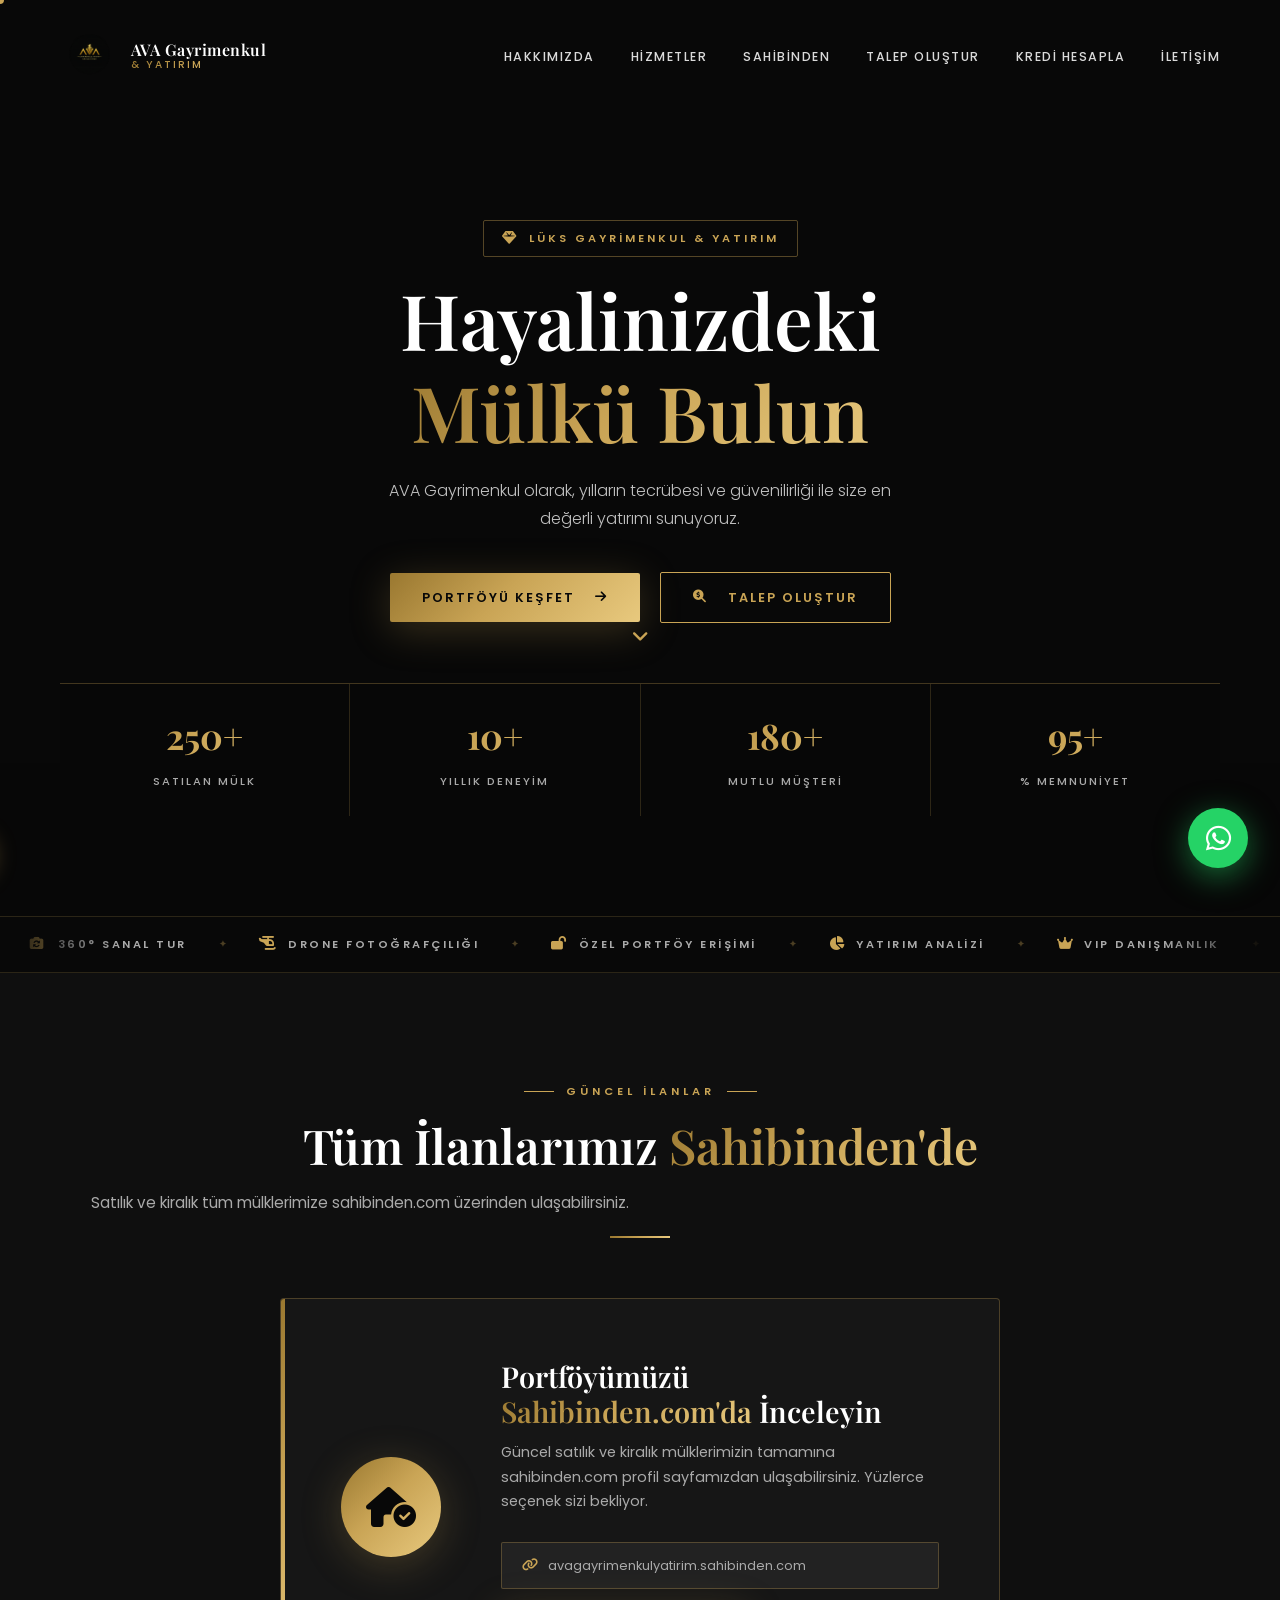
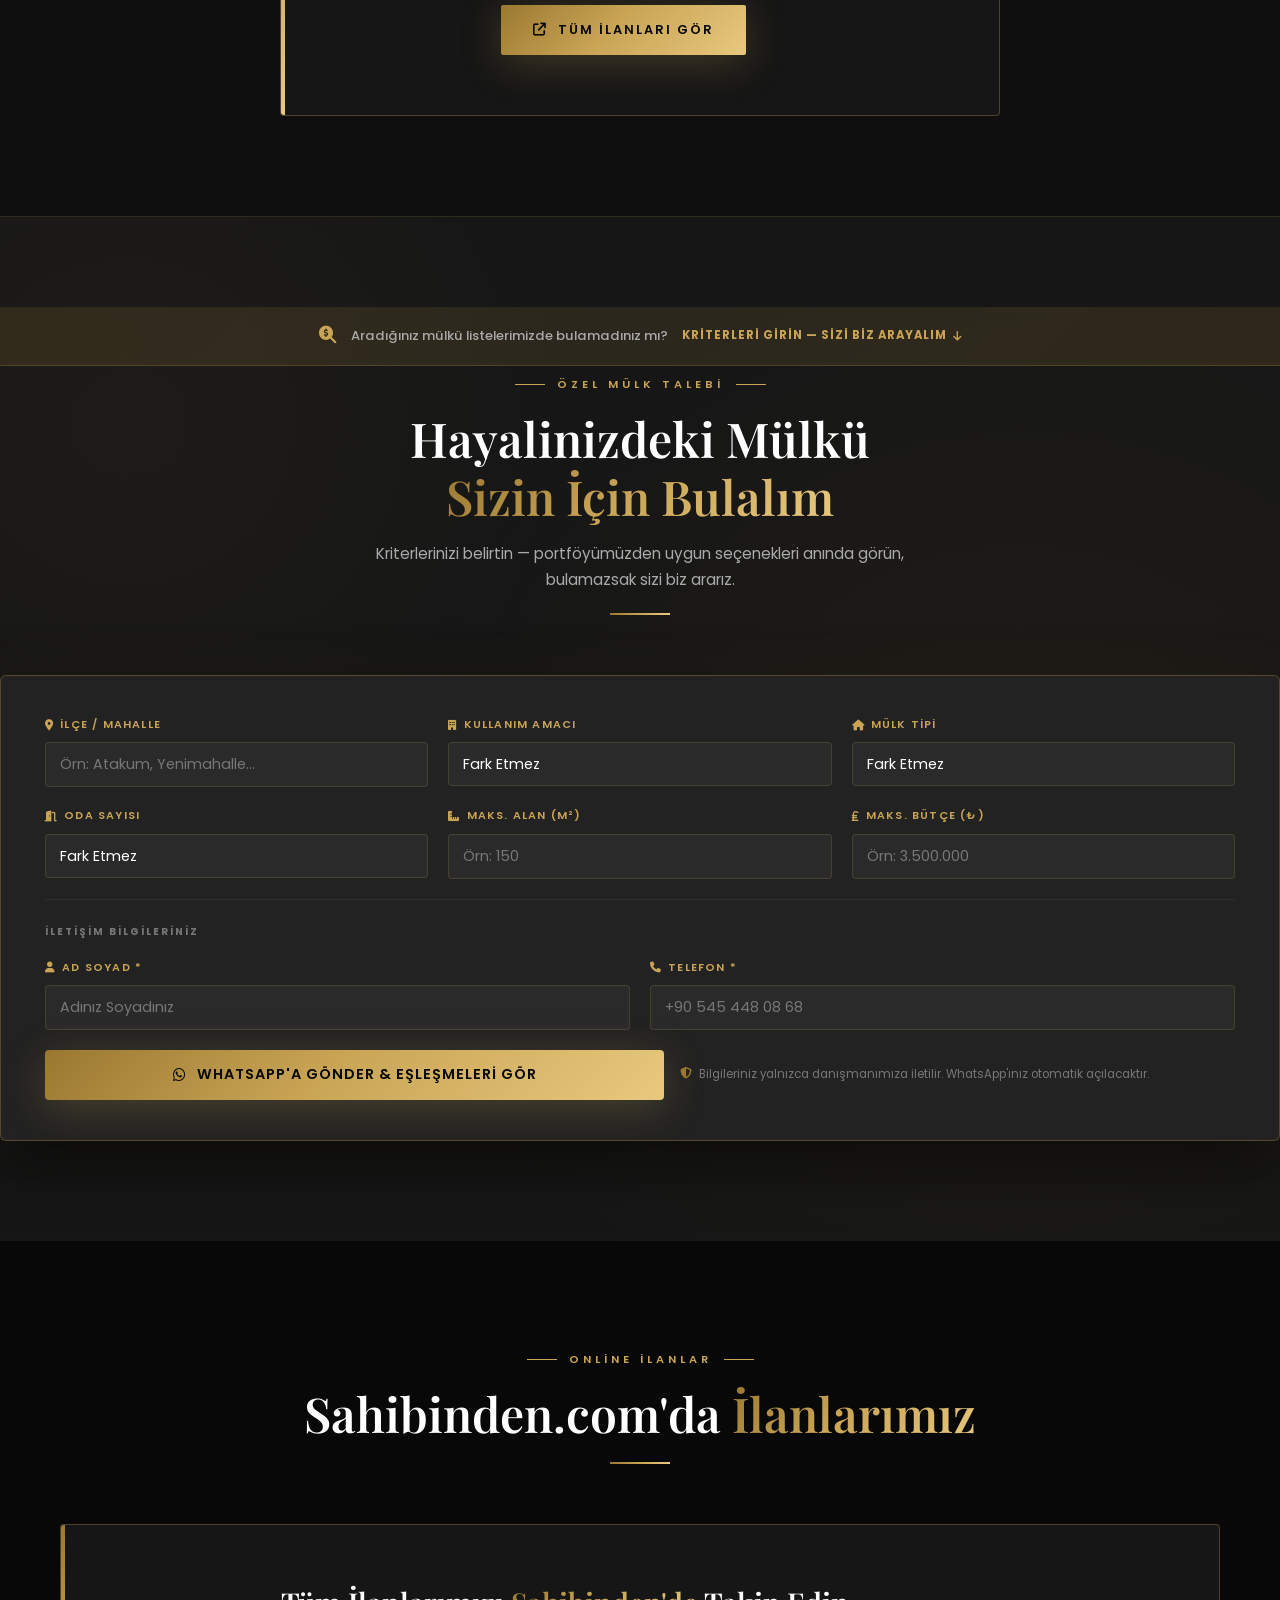
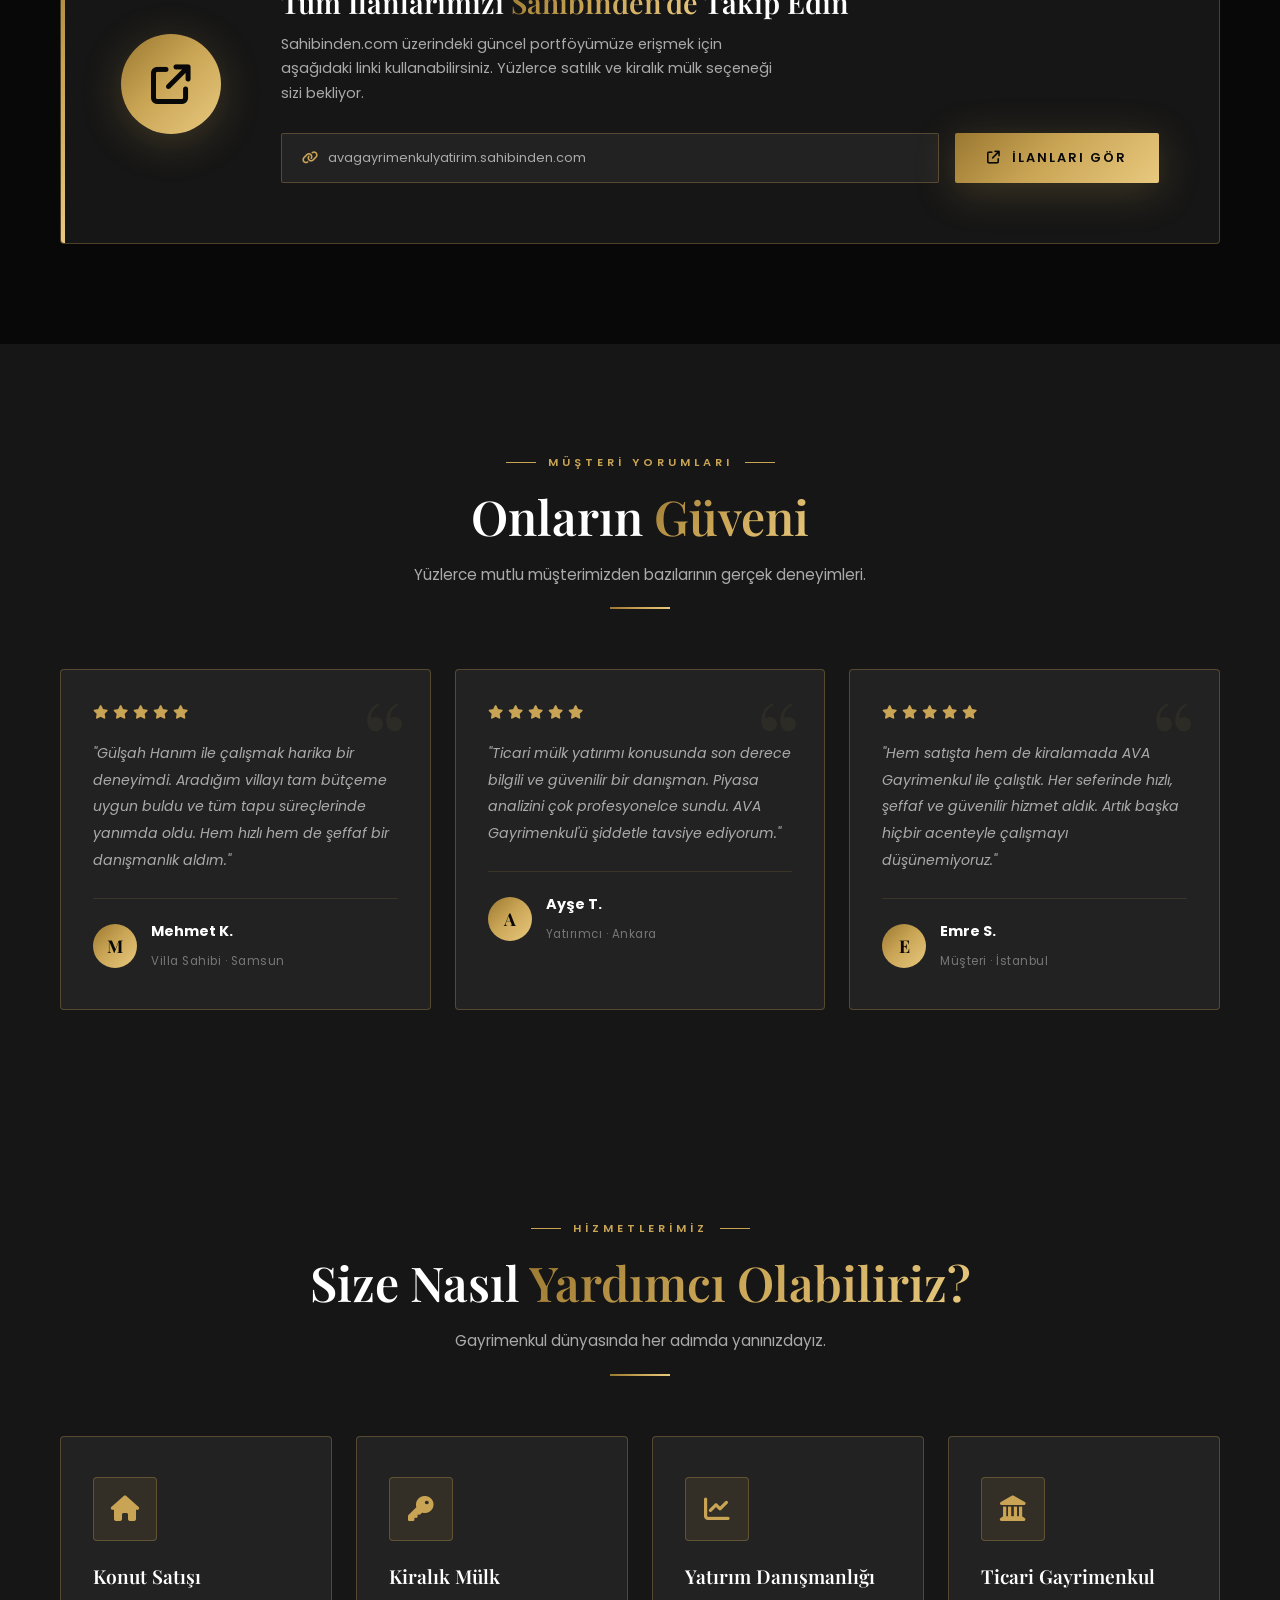
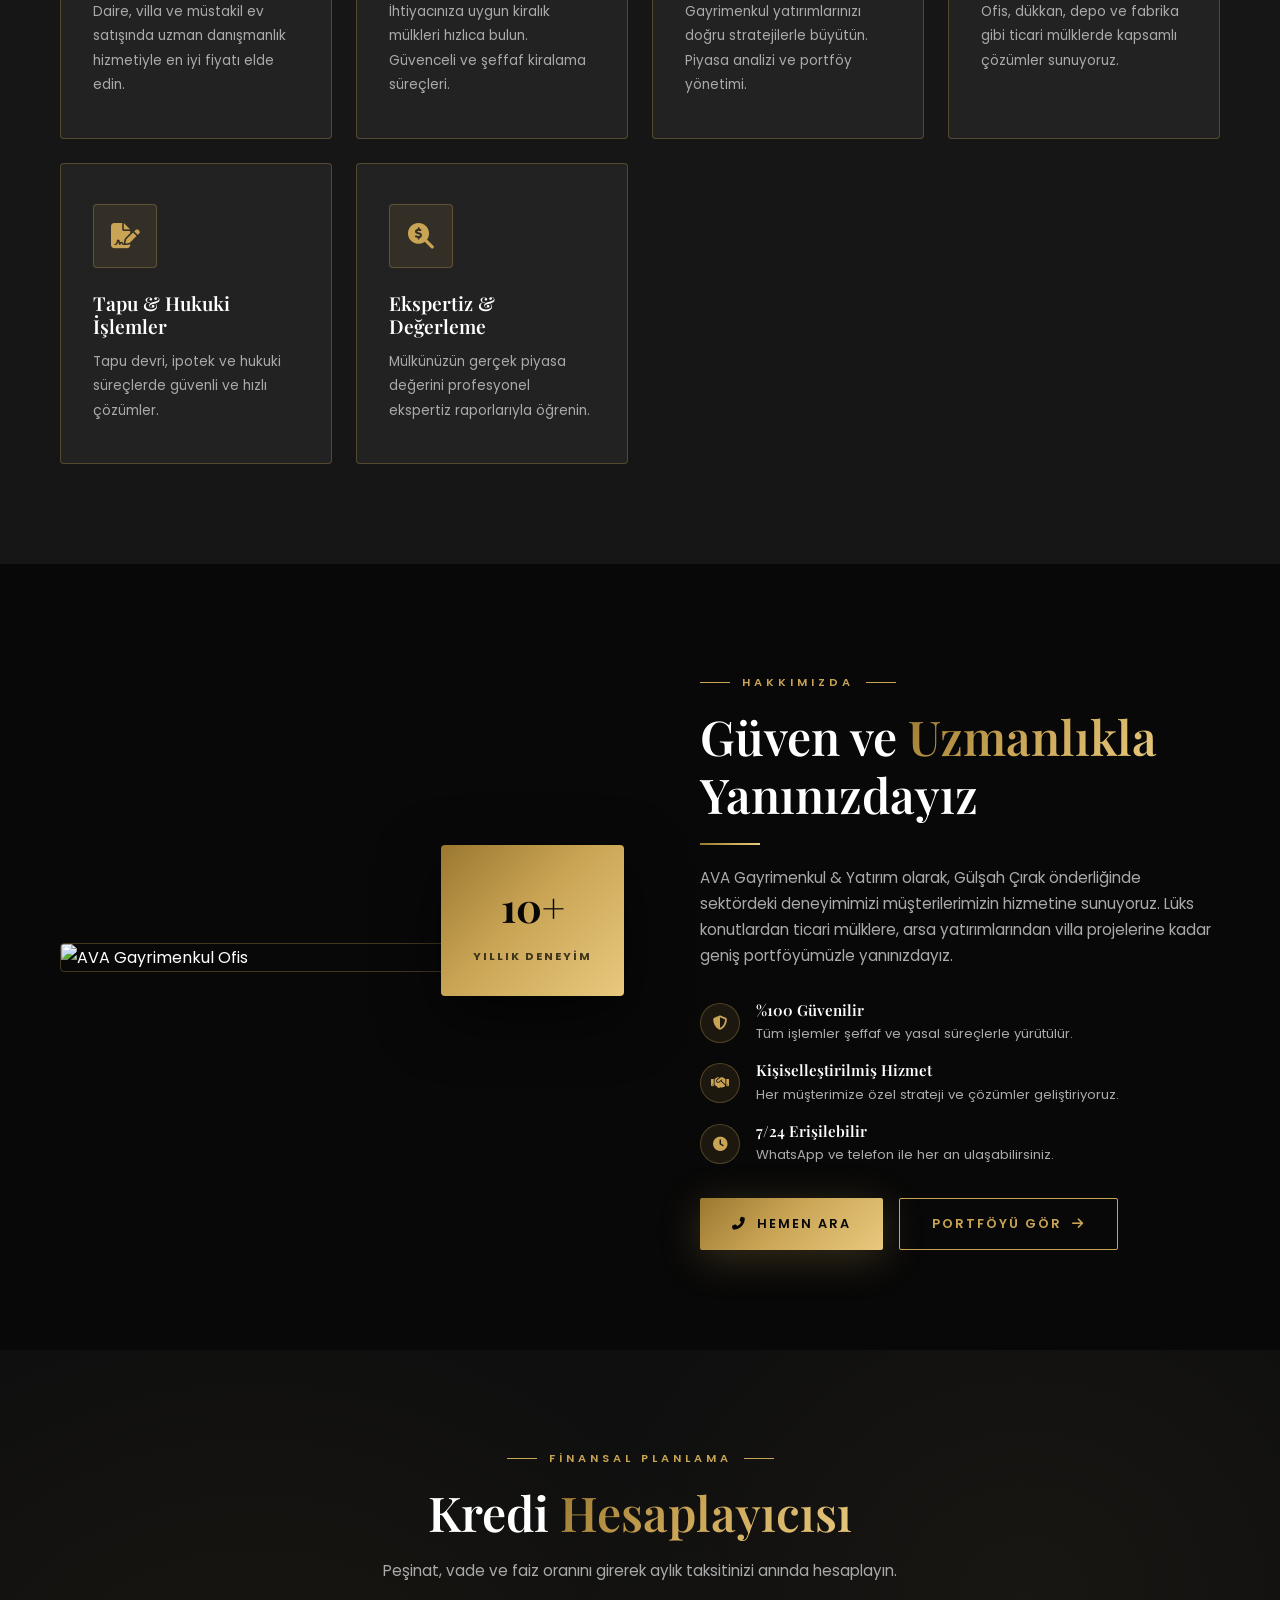
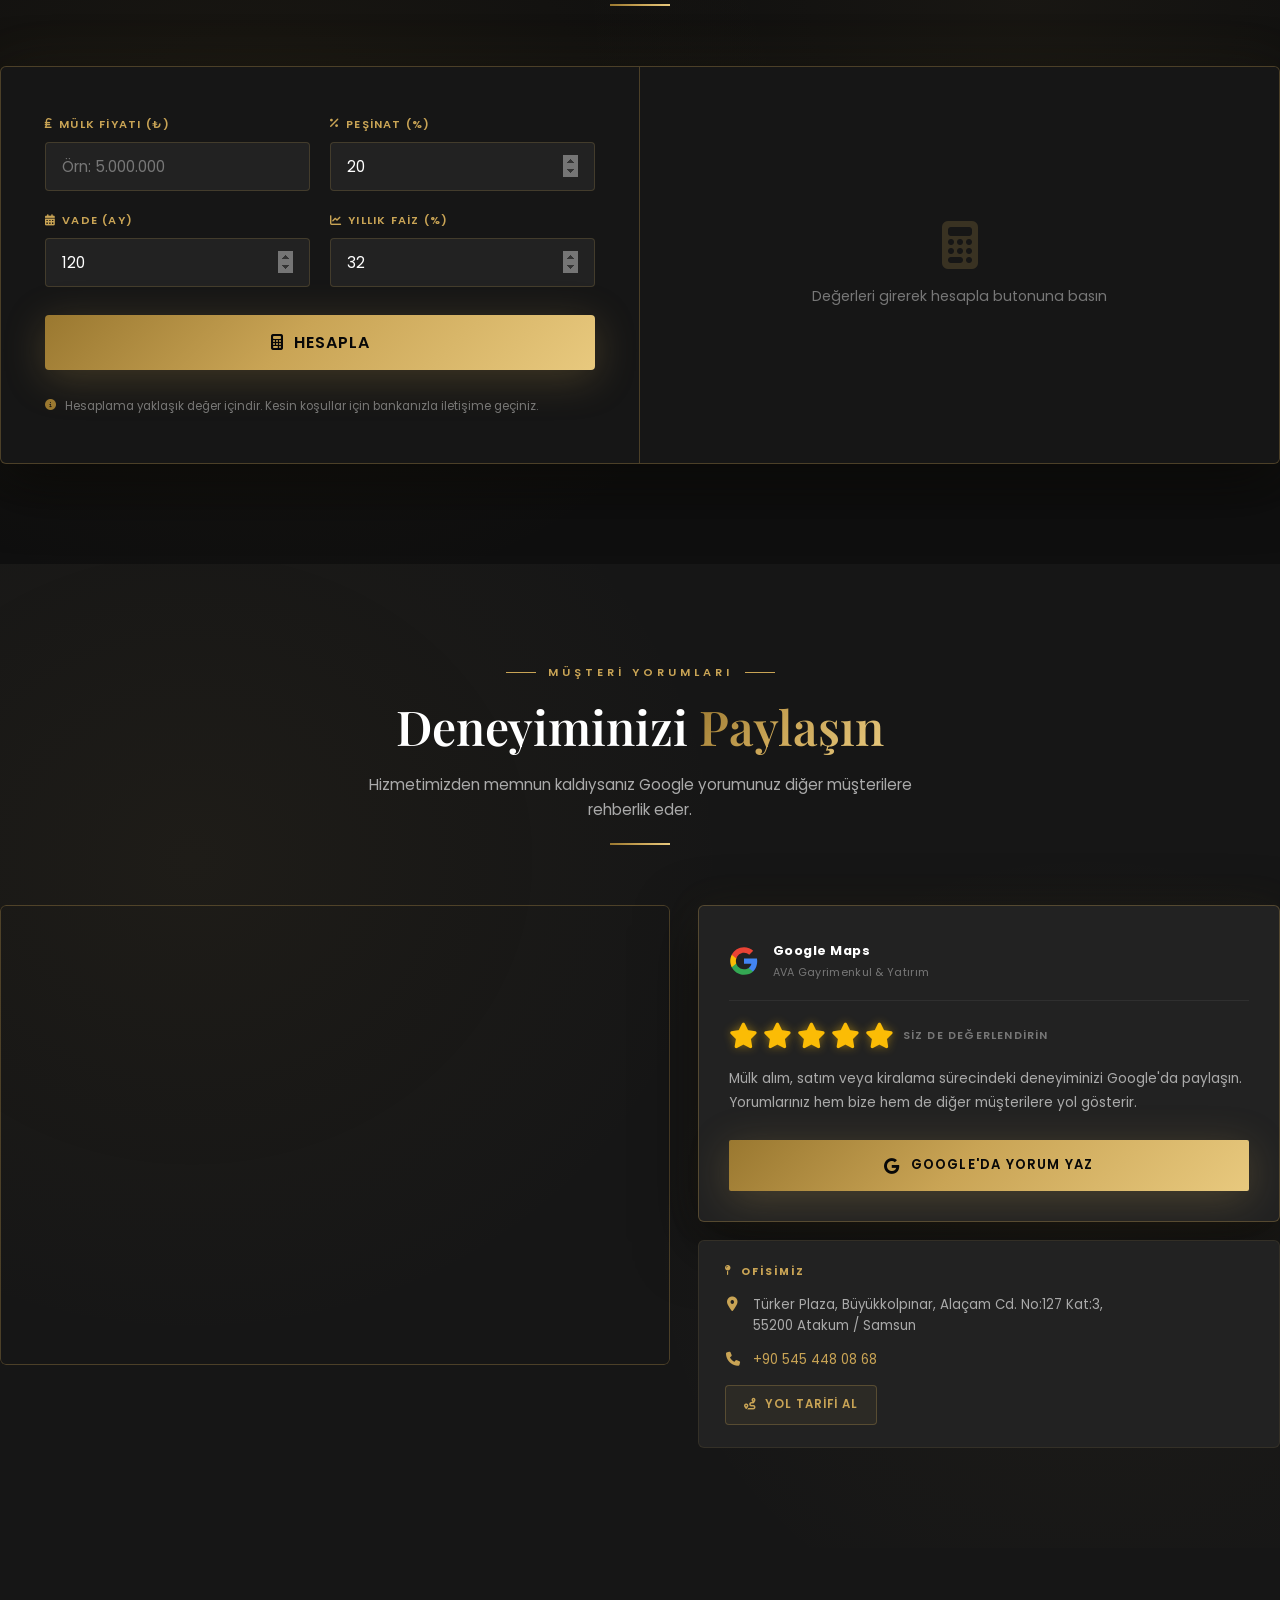
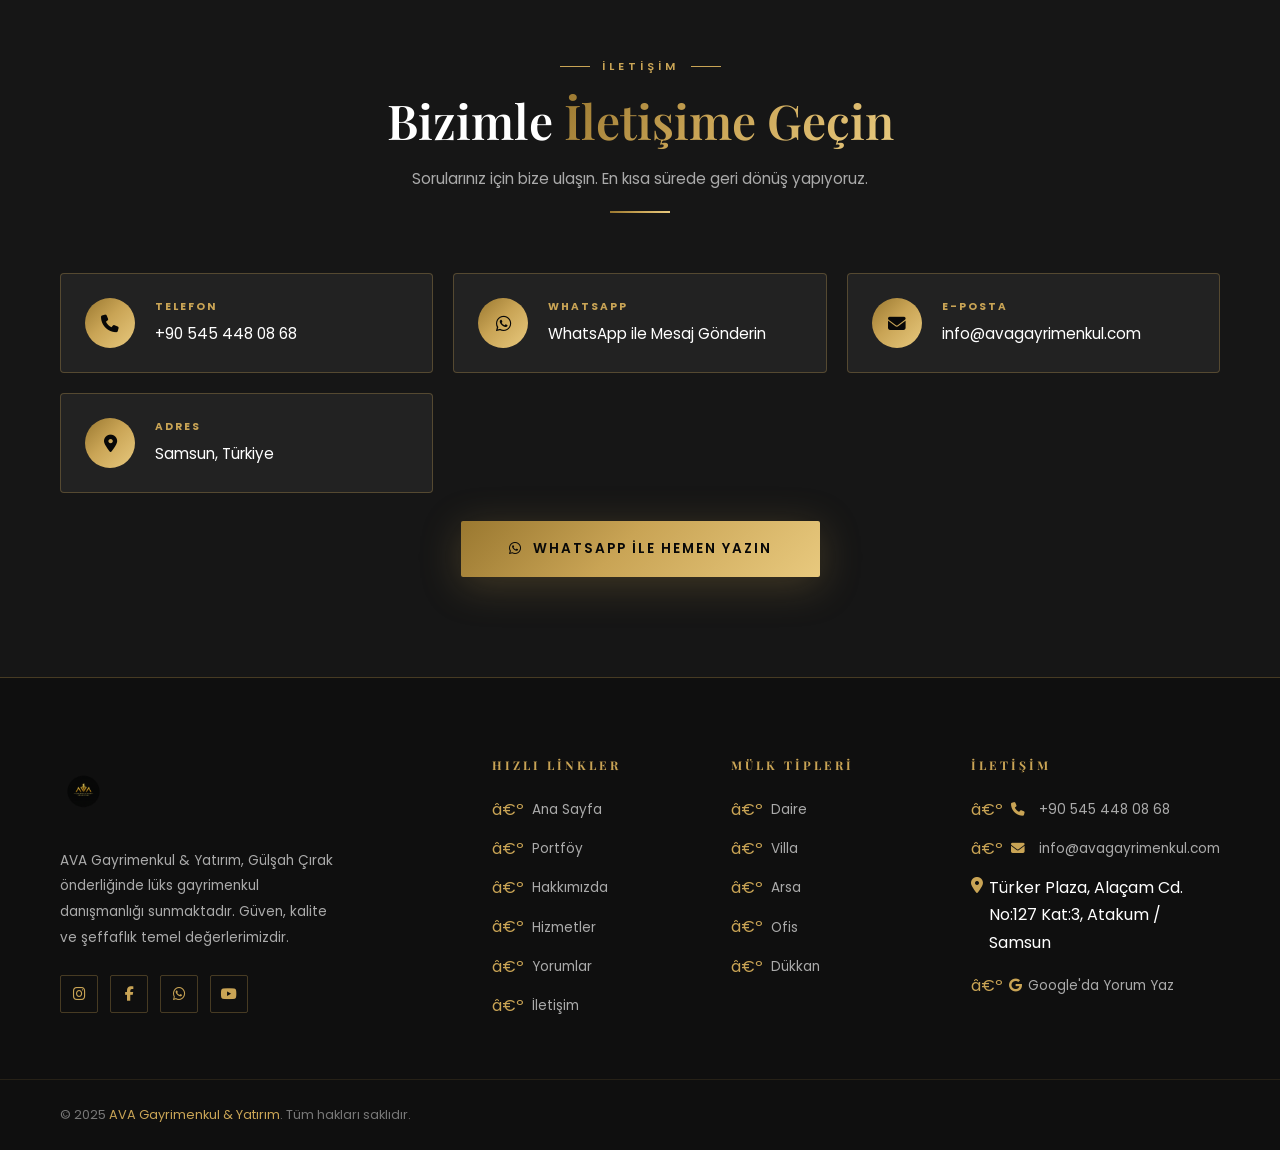
==== index.html @ feace3fb "telefon ve sahibinden linkini guncelle Co-Authored-By: Claude Sonnet 4.6 <noreply@anthropic.com>" ====
﻿<!DOCTYPE html>
<html lang="tr">
<head>
  <meta charset="UTF-8" />
  <meta name="viewport" content="width=device-width, initial-scale=1.0, viewport-fit=cover" />
  <meta name="description" content="AVA Gayrimenkul & Yatırım — Gülşah Çırak ile lüks konut, villa, arsa ve ticari gayrimenkul danışmanlığı." />
  <title>AVA Gayrimenkul & Yatırım | Gülşah Çırak</title>
  <link rel="icon" href="avalogo.png" type="image/png" />
  <link rel="stylesheet" href="css/style.css" />
  <link rel="stylesheet" href="https://cdnjs.cloudflare.com/ajax/libs/font-awesome/6.5.0/css/all.min.css" />
</head>
<body>

<!-- ░░ CUSTOM CURSOR ░░ -->
<div class="cursor-dot"  id="cursorDot"></div>
<div class="cursor-ring" id="cursorRing"></div>

<!-- ░░ TOAST ░░ -->
<div class="toast-container" id="toastContainer"></div>

<!-- ░░ PRELOADER ░░ -->
<div id="preloader">
  <img src="avalogo.png" alt="AVA Logo" />
  <div class="preloader-bar"><div class="preloader-fill"></div></div>
</div>

<!-- ░░ TALEP FAB ░░ -->
<a class="talep-fab" id="talepFab" href="#talep" title="Mülk Talebi Oluştur">
  <i class="fa-solid fa-magnifying-glass-dollar"></i>
  <span class="talep-fab-text">Talep Oluştur</span>
</a>

<!-- ░░ WHATSAPP FAB ░░ -->
<a class="whatsapp-fab" href="https://wa.me/905454480868?text=Merhaba%2C%20gayrimenkul%20hakkında%20bilgi%20almak%20istiyorum." target="_blank" title="WhatsApp">
  <i class="fa-brands fa-whatsapp"></i>
  <span class="wa-tooltip">WhatsApp ile Ulaşın</span>
</a>

<!-- ░░ NAVBAR ░░ -->
<nav id="navbar">
  <a href="index.html" class="nav-logo">
    <img src="avalogo.png" alt="AVA Gayrimenkul" />
    <span class="nav-brand-text">
      <span class="nbt-main">AVA Gayrimenkul</span>
      <span class="nbt-sub">& Yatırım</span>
    </span>
  </a>

  <!-- Desktop menü -->
  <ul class="nav-menu" id="navMenu">
    <li><a href="#hakkimizda" class="nav-link">Hakkımızda</a></li>
    <li><a href="#hizmetler" class="nav-link">Hizmetler</a></li>
    <li><a href="#sahibinden" class="nav-link">Sahibinden</a></li>
    <li><a href="#talep" class="nav-link">Talep Oluştur</a></li>
    <li><a href="#hesaplayici" class="nav-link">Kredi Hesapla</a></li>
    <li><a href="#iletisim" class="nav-link">İletişim</a></li>
  </ul>

  <!-- Lüks hamburger butonu -->
  <button class="nav-toggle" id="navToggle" aria-label="Menü aç/kapat">
    <div class="hamburger-box">
      <span class="hb-line hb-top"></span>
      <span class="hb-line hb-mid"></span>
      <span class="hb-line hb-bot"></span>
    </div>
  </button>
</nav>

<!-- Mobil tam ekran menü (hamburgerdan bağımsız) -->
<div class="mobile-menu" id="mobileMenu">
  <div class="mobile-menu-inner">
    <!-- Logo -->
    <div class="mm-logo">
      <img src="avalogo.png" alt="AVA Gayrimenkul" />
    </div>

    <!-- Linkler -->
    <nav class="mm-nav">
      <a href="#hakkimizda" class="mm-link" data-idx="0">
        <span class="mm-num">01</span>
        <span class="mm-text">Hakkımızda</span>
        <i class="fa-solid fa-arrow-right mm-arrow"></i>
      </a>
      <a href="#hizmetler" class="mm-link" data-idx="1">
        <span class="mm-num">02</span>
        <span class="mm-text">Hizmetler</span>
        <i class="fa-solid fa-arrow-right mm-arrow"></i>
      </a>
      <a href="#sahibinden" class="mm-link" data-idx="2">
        <span class="mm-num">03</span>
        <span class="mm-text">Sahibinden</span>
        <i class="fa-solid fa-arrow-right mm-arrow"></i>
      </a>
      <a href="#talep" class="mm-link" data-idx="3">
        <span class="mm-num">04</span>
        <span class="mm-text">Talep Oluştur</span>
        <i class="fa-solid fa-arrow-right mm-arrow"></i>
      </a>
      <a href="#iletisim" class="mm-link" data-idx="4">
        <span class="mm-num">05</span>
        <span class="mm-text">İletişim</span>
        <i class="fa-solid fa-arrow-right mm-arrow"></i>
      </a>
      <a href="#hesaplayici" class="mm-link" data-idx="6">
        <span class="mm-num">07</span>
        <span class="mm-text">Kredi Hesapla</span>
        <i class="fa-solid fa-arrow-right mm-arrow"></i>
      </a>
    </nav>

    <!-- Alt bilgi -->
    <div class="mm-footer">
      <div class="mm-contact-row">
        <a href="tel:+905454480868" class="mm-contact-item">
          <i class="fa-solid fa-phone"></i>
          <span>+90 545 448 08 68</span>
        </a>
        <a href="https://wa.me/905454480868" class="mm-contact-item" target="_blank">
          <i class="fa-brands fa-whatsapp"></i>
          <span>WhatsApp</span>
        </a>
      </div>
      <div class="mm-socials">
        <a href="#" class="mm-social"><i class="fa-brands fa-instagram"></i></a>
      </div>
      <p class="mm-copy">© 2025 AVA Gayrimenkul & Yatırım</p>
    </div>
  </div>
</div>

<!-- ░░ HERO ░░ -->
<section class="hero" id="anasayfa">
  <div class="hero-bg"></div>
  <div class="hero-overlay"></div>
  <div class="hero-content">

    <!-- Rozet -->
    <div class="hero-badge">
      <i class="fa-solid fa-gem"></i>
      Lüks Gayrimenkul & Yatırım
    </div>

    <!-- Başlık -->
    <h1 class="hero-title">
      <span>Hayalinizdeki</span>
      <span class="gold-text">Mülkü Bulun</span>
    </h1>

    <!-- Alt yazı -->
    <p class="hero-subtitle">
      AVA Gayrimenkul olarak, yılların tecrübesi ve güvenilirliği ile size en değerli yatırımı sunuyoruz.
    </p>

    <!-- Eylem Butonları -->
    <div class="hero-actions">
      <a href="portfoy.html" class="btn btn-gold">
        Portföyü Keşfet &nbsp;<i class="fa-solid fa-arrow-right"></i>
      </a>
      <a href="#talep" class="btn btn-outline hero-talep-btn">
        <i class="fa-solid fa-magnifying-glass-dollar"></i>&nbsp; Talep Oluştur
      </a>
    </div>

    <!-- Aşağı kaydır göstergesi -->
    <div class="hero-scroll">
      <i class="fa-solid fa-angle-down"></i>
    </div>

  </div>

  <div class="hero-stats">
    <div class="hero-stats-inner">
      <div class="hero-stat">
        <span class="hero-stat-num" data-count="250">0</span>
        <span class="hero-stat-label">Satılan Mülk</span>
      </div>
      <div class="hero-stat">
        <span class="hero-stat-num" data-count="10">0</span>
        <span class="hero-stat-label">Yıllık Deneyim</span>
      </div>
      <div class="hero-stat">
        <span class="hero-stat-num" data-count="180">0</span>
        <span class="hero-stat-label">Mutlu Müşteri</span>
      </div>
      <div class="hero-stat">
        <span class="hero-stat-num" data-count="95">0</span>
        <span class="hero-stat-label">% Memnuniyet</span>
      </div>
    </div>
  </div>


</section>

<!-- ░░ İLAN ARAMA — DEVRE DIŞI (sahibinden yönlendirmesine geçildi) ░░
<div class="search-section" id="arama">
  <div class="search-inner">
    <div class="search-group search-sm">
      <label>İşlem Türü</label>
      <select id="srIslem">
        <option value="">Tümü</option>
        <option value="satilik">Satılık</option>
        <option value="kiralik">Kiralık</option>
      </select>
    </div>
    <div class="search-group search-sm">
      <label>Mülk Tipi</label>
      <select id="srTip">
        <option value="">Tümü</option>
        <option value="daire">Daire</option>
        <option value="villa">Villa</option>
        <option value="arsa">Arsa</option>
        <option value="dukkan">Dükkan</option>
        <option value="ofis">Ofis</option>
        <option value="bina">Bina</option>
      </select>
    </div>
    <div class="search-group" style="flex: 0 0 190px; min-width:0;">
      <label>Konum</label>
      <input type="text" id="srKonum" placeholder="Şehir veya ilçe..." />
    </div>
    <div class="search-group" style="flex: 0 0 190px; min-width:0;">
      <label>Maks. Fiyat (₺)</label>
      <input type="number" id="srFiyat" placeholder="Max. fiyat..." min="0" />
    </div>
    <button class="btn btn-gold search-btn" onclick="runSearch()">
      <i class="fa-solid fa-magnifying-glass"></i> Ara
    </button>
  </div>
</div>
░░ İLAN ARAMA SONU ░░ -->

<!-- ░░ LÜKS HİZMET ŞERİDİ ░░ -->
<div class="luxury-ribbon">
  <div class="luxury-ribbon-track">
    <span><i class="fa-solid fa-camera-rotate"></i> 360° Sanal Tur</span>
    <span class="lrb-sep">✦</span>
    <span><i class="fa-solid fa-helicopter"></i> Drone Fotoğrafçılığı</span>
    <span class="lrb-sep">✦</span>
    <span><i class="fa-solid fa-lock-open"></i> Özel Portföy Erişimi</span>
    <span class="lrb-sep">✦</span>
    <span><i class="fa-solid fa-chart-pie"></i> Yatırım Analizi</span>
    <span class="lrb-sep">✦</span>
    <span><i class="fa-solid fa-crown"></i> VIP Danışmanlık</span>
    <span class="lrb-sep">✦</span>
    <span><i class="fa-solid fa-shield-halved"></i> Güvenli & Şeffaf İşlem</span>
    <span class="lrb-sep">✦</span>
    <span><i class="fa-solid fa-file-signature"></i> Tapu & Hukuki Destek</span>
    <span class="lrb-sep">✦</span>
    <span><i class="fa-solid fa-magnifying-glass-dollar"></i> Ücretsiz Ekspertiz</span>
    <span class="lrb-sep">✦</span>
    <!-- Seamless döngü için tekrar -->
    <span><i class="fa-solid fa-camera-rotate"></i> 360° Sanal Tur</span>
    <span class="lrb-sep">✦</span>
    <span><i class="fa-solid fa-helicopter"></i> Drone Fotoğrafçılığı</span>
    <span class="lrb-sep">✦</span>
    <span><i class="fa-solid fa-lock-open"></i> Özel Portföy Erişimi</span>
    <span class="lrb-sep">✦</span>
    <span><i class="fa-solid fa-chart-pie"></i> Yatırım Analizi</span>
    <span class="lrb-sep">✦</span>
    <span><i class="fa-solid fa-crown"></i> VIP Danışmanlık</span>
    <span class="lrb-sep">✦</span>
    <span><i class="fa-solid fa-shield-halved"></i> Güvenli & Şeffaf İşlem</span>
    <span class="lrb-sep">✦</span>
    <span><i class="fa-solid fa-file-signature"></i> Tapu & Hukuki Destek</span>
    <span class="lrb-sep">✦</span>
    <span><i class="fa-solid fa-magnifying-glass-dollar"></i> Ücretsiz Ekspertiz</span>
    <span class="lrb-sep">✦</span>
  </div>
</div>

<!-- ░░ FEATURED LISTINGS — DEVRE DIŞI (sahibinden yönlendirmesine geçildi) ░░
<section class="featured-section" id="ilanlar">
  <div class="container">
    <div class="section-header animate">
      <div class="section-label">Öne Çıkan İlanlar</div>
      <h2 class="section-title">Seçkin <span class="gold-text">Portföyümüz</span></h2>
      <p class="section-subtitle">En değerli mülklerimizi keşfedin. Her biri özenle seçilmiş, kalite garantili.</p>
      <div class="gold-divider"></div>
    </div>
    <div class="properties-grid" id="featuredGrid">
    </div>
    <div style="text-align:center;margin-top:48px;" class="animate">
      <a href="portfoy.html" class="btn btn-outline">
        Tüm İlanları Görüntüle <i class="fa-solid fa-arrow-right"></i>
      </a>
    </div>
  </div>
</section>
░░ FEATURED LISTINGS SONU ░░ -->

<!-- ░░ SAHIBINDEN İLANLAR YÖNLENDIRME ░░ -->
<section class="featured-section" id="ilanlar">
  <div class="container">
    <div class="section-header animate" style="text-align:center;">
      <div class="section-label">Güncel İlanlar</div>
      <h2 class="section-title">Tüm İlanlarımız <span class="gold-text">Sahibinden'de</span></h2>
      <p class="section-subtitle">Satılık ve kiralık tüm mülklerimize sahibinden.com üzerinden ulaşabilirsiniz.</p>
      <div class="gold-divider center"></div>
    </div>
    <div class="sahibinden-card animate" style="max-width:720px;margin:0 auto;">
      <div class="sahibinden-icon">
        <i class="fa-solid fa-house-circle-check"></i>
      </div>
      <div class="sahibinden-content">
        <h3>Portföyümüzü <span class="gold-text">Sahibinden.com'da</span> İnceleyin</h3>
        <p>
          Güncel satılık ve kiralık mülklerimizin tamamına sahibinden.com profil sayfamızdan ulaşabilirsiniz.
          Yüzlerce seçenek sizi bekliyor.
        </p>
        <div class="sahibinden-link-group">
          <div class="sahibinden-url" id="sahibindenUrlDisplay2">
            <i class="fa-solid fa-link"></i>
            <span id="sahibindenLinkText2">avagayrimenkulyatirim.sahibinden.com</span>
          </div>
          <a href="https://avagayrimenkulyatirim.sahibinden.com" class="btn btn-gold" id="sahibindenBtn2" target="_blank" rel="noopener noreferrer">
            <i class="fa-solid fa-external-link"></i> Tüm İlanları Gör
          </a>
        </div>
      </div>
    </div>
  </div>
</section>

<!-- ░░ MÜLK TALEBİ ░░ -->
<section class="talep-section talep-prominent" id="talep">
  <div class="talep-bg"></div>

  <!-- Üst şerit: dikkat çekici banner -->
  <div class="talep-banner">
    <div class="talep-banner-inner">
      <span class="talep-banner-icon"><i class="fa-solid fa-magnifying-glass-dollar"></i></span>
      <span class="talep-banner-text">Aradığınız mülkü listelerimizde bulamadınız mı?</span>
      <span class="talep-banner-cta">Kriterleri girin — sizi biz arayalım <i class="fa-solid fa-arrow-down"></i></span>
    </div>
  </div>

  <div class="container">

    <div class="section-header center animate">
      <div class="section-label">Özel Mülk Talebi</div>
      <h2 class="section-title">Hayalinizdeki Mülkü<br><span class="gold-text">Sizin İçin Bulalım</span></h2>
      <p class="section-subtitle">Kriterlerinizi belirtin — portföyümüzden uygun seçenekleri anında görün, bulamazsak sizi biz ararız.</p>
      <div class="gold-divider center"></div>
    </div>

    <div class="talep-card animate">
      <form id="talepForm" onsubmit="submitTalep(event)">

        <!-- Konum & Tür & Tip -->
        <div class="talep-grid-3">
          <div class="talep-field">
            <label><i class="fa-solid fa-location-dot"></i> İlçe / Mahalle</label>
            <input type="text" id="tlIlce" placeholder="Örn: Atakum, Yenimahalle..." />
          </div>
          <div class="talep-field">
            <label><i class="fa-solid fa-building"></i> Kullanım Amacı</label>
            <select id="tlTur">
              <option value="all">Fark Etmez</option>
              <option value="konut">Konut</option>
              <option value="isyeri">İşyeri</option>
            </select>
          </div>
          <div class="talep-field">
            <label><i class="fa-solid fa-house"></i> Mülk Tipi</label>
            <select id="tlTip">
              <option value="all">Fark Etmez</option>
              <option value="daire">Daire</option>
              <option value="villa">Villa</option>
              <option value="arsa">Arsa</option>
              <option value="ofis">Ofis</option>
              <option value="dukkan">Dükkan</option>
            </select>
          </div>
        </div>

        <!-- Oda & Alan & Bütçe -->
        <div class="talep-grid-3">
          <div class="talep-field">
            <label><i class="fa-solid fa-door-open"></i> Oda Sayısı</label>
            <select id="tlOda">
              <option value="all">Fark Etmez</option>
              <option value="1">1+1</option>
              <option value="2">2+1</option>
              <option value="3">3+1</option>
              <option value="4">4+1</option>
              <option value="5">5+</option>
            </select>
          </div>
          <div class="talep-field">
            <label><i class="fa-solid fa-ruler-combined"></i> Maks. Alan (m²)</label>
            <input type="number" id="tlAlan" placeholder="Örn: 150" min="0" />
          </div>
          <div class="talep-field">
            <label><i class="fa-solid fa-lira-sign"></i> Maks. Bütçe (₺)</label>
            <input type="text" inputmode="numeric" id="tlButce"
                   placeholder="Örn: 3.500.000"
                   oninput="formatKrediInput(this)" autocomplete="off" />
          </div>
        </div>

        <div class="talep-divider"></div>
        <div class="talep-divider-label">İletişim Bilgileriniz</div>

        <!-- Ad & Tel -->
        <div class="talep-grid-2">
          <div class="talep-field">
            <label><i class="fa-solid fa-user"></i> Ad Soyad *</label>
            <input type="text" id="tlAd" placeholder="Adınız Soyadınız" required autocomplete="name" />
          </div>
          <div class="talep-field">
            <label><i class="fa-solid fa-phone"></i> Telefon *</label>
            <input type="tel" id="tlTel" placeholder="+90 545 448 08 68" required autocomplete="tel" />
          </div>
        </div>

        <div class="talep-submit-row">
          <button type="submit" class="btn btn-gold talep-submit-btn">
            <i class="fa-brands fa-whatsapp"></i> WhatsApp'a Gönder & Eşleşmeleri Gör
          </button>
          <p class="talep-note">
            <i class="fa-solid fa-shield-halved"></i>
            Bilgileriniz yalnızca danışmanımıza iletilir. WhatsApp'ınız otomatik açılacaktır.
          </p>
        </div>

      </form>
    </div><!-- /talep-card -->

    <!-- Sonuçlar -->
    <div id="talepSonuclar" style="display:none;" class="talep-sonuc-wrap">
      <div class="talep-sonuc-header">
        <h3>Portföyümüzden <span class="gold-text">Öneriler</span></h3>
        <p class="talep-sonuc-count" id="talepSonucCount"></p>
      </div>
      <div id="talepNoMatch" class="talep-no-match" style="display:none;">
        <i class="fa-solid fa-magnifying-glass"></i>
        <h4>Şu an tam eşleşme bulunamadı</h4>
        <p>Portföyümüzde kriterlerinize uygun ilan bulunmuyor, ancak talebiniz alındı.<br>
           Danışmanımız en kısa sürede alternatif seçeneklerle sizi arayacaktır.</p>
      </div>
      <div class="properties-grid" id="talepMatchGrid"></div>
    </div>

  </div>
</section>

<!-- ░░ SAHİBİNDEN SECTION ░░ -->
<section class="sahibinden-section" id="sahibinden">
  <div class="container">
    <div class="section-header center animate">
      <div class="section-label">Online İlanlar</div>
      <h2 class="section-title">Sahibinden.com'da <span class="gold-text">İlanlarımız</span></h2>
      <div class="gold-divider center"></div>
    </div>
    <div class="sahibinden-card animate">
      <div class="sahibinden-icon">
        <i class="fa-solid fa-arrow-up-right-from-square"></i>
      </div>
      <div class="sahibinden-content">
        <h3>Tüm İlanlarımızı <span class="gold-text">Sahibinden'de</span> Takip Edin</h3>
        <p>
          Sahibinden.com üzerindeki güncel portföyümüze erişmek için aşağıdaki linki kullanabilirsiniz.
          Yüzlerce satılık ve kiralık mülk seçeneği sizi bekliyor.
        </p>
        <div class="sahibinden-link-group">
          <div class="sahibinden-url" id="sahibindenUrlDisplay">
            <i class="fa-solid fa-link"></i>
            <span id="sahibindenLinkText">avagayrimenkulyatirim.sahibinden.com</span>
          </div>
          <a href="https://avagayrimenkulyatirim.sahibinden.com" class="btn btn-gold" id="sahibindenBtn" target="_blank">
            <i class="fa-solid fa-external-link"></i> İlanları Gör
          </a>
        </div>
      </div>
    </div>
  </div>
</section>

<!-- ░░ MÜŞTERİ REFERANSLARI ░░ -->
<section class="testimonials-section" id="referanslar">
  <div class="container">
    <div class="section-header center animate">
      <div class="section-label">Müşteri Yorumları</div>
      <h2 class="section-title">Onların <span class="gold-text">Güveni</span></h2>
      <p class="section-subtitle">Yüzlerce mutlu müşterimizden bazılarının gerçek deneyimleri.</p>
      <div class="gold-divider center"></div>
    </div>
    <div class="testimonials-grid">
      <div class="testimonial-card animate">
        <div class="testimonial-stars">
          <i class="fa-solid fa-star"></i><i class="fa-solid fa-star"></i><i class="fa-solid fa-star"></i><i class="fa-solid fa-star"></i><i class="fa-solid fa-star"></i>
        </div>
        <p class="testimonial-text">"Gülşah Hanım ile çalışmak harika bir deneyimdi. Aradığım villayı tam bütçeme uygun buldu ve tüm tapu süreçlerinde yanımda oldu. Hem hızlı hem de şeffaf bir danışmanlık aldım."</p>
        <div class="testimonial-author">
          <div class="testimonial-avatar">M</div>
          <div>
            <strong>Mehmet K.</strong>
            <span>Villa Sahibi · Samsun</span>
          </div>
        </div>
      </div>
      <div class="testimonial-card animate">
        <div class="testimonial-stars">
          <i class="fa-solid fa-star"></i><i class="fa-solid fa-star"></i><i class="fa-solid fa-star"></i><i class="fa-solid fa-star"></i><i class="fa-solid fa-star"></i>
        </div>
        <p class="testimonial-text">"Ticari mülk yatırımı konusunda son derece bilgili ve güvenilir bir danışman. Piyasa analizini çok profesyonelce sundu. AVA Gayrimenkul'ü şiddetle tavsiye ediyorum."</p>
        <div class="testimonial-author">
          <div class="testimonial-avatar">A</div>
          <div>
            <strong>Ayşe T.</strong>
            <span>Yatırımcı · Ankara</span>
          </div>
        </div>
      </div>
      <div class="testimonial-card animate">
        <div class="testimonial-stars">
          <i class="fa-solid fa-star"></i><i class="fa-solid fa-star"></i><i class="fa-solid fa-star"></i><i class="fa-solid fa-star"></i><i class="fa-solid fa-star"></i>
        </div>
        <p class="testimonial-text">"Hem satışta hem de kiralamada AVA Gayrimenkul ile çalıştık. Her seferinde hızlı, şeffaf ve güvenilir hizmet aldık. Artık başka hiçbir acenteyle çalışmayı düşünemiyoruz."</p>
        <div class="testimonial-author">
          <div class="testimonial-avatar">E</div>
          <div>
            <strong>Emre S.</strong>
            <span>Müşteri · İstanbul</span>
          </div>
        </div>
      </div>
    </div>
  </div>
</section>

<!-- ░░ SERVICES ░░ -->
<section class="services-section" id="hizmetler">
  <div class="container">
    <div class="section-header center animate">
      <div class="section-label">Hizmetlerimiz</div>
      <h2 class="section-title">Size Nasıl <span class="gold-text">Yardımcı Olabiliriz?</span></h2>
      <p class="section-subtitle">Gayrimenkul dünyasında her adımda yanınızdayız.</p>
      <div class="gold-divider center"></div>
    </div>
    <div class="services-grid">
      <div class="service-card animate">
        <div class="service-icon"><i class="fa-solid fa-house"></i></div>
        <h3>Konut Satışı</h3>
        <p>Daire, villa ve müstakil ev satışında uzman danışmanlık hizmetiyle en iyi fiyatı elde edin.</p>
      </div>
      <div class="service-card animate">
        <div class="service-icon"><i class="fa-solid fa-key"></i></div>
        <h3>Kiralık Mülk</h3>
        <p>İhtiyacınıza uygun kiralık mülkleri hızlıca bulun. Güvenceli ve şeffaf kiralama süreçleri.</p>
      </div>
      <div class="service-card animate">
        <div class="service-icon"><i class="fa-solid fa-chart-line"></i></div>
        <h3>Yatırım Danışmanlığı</h3>
        <p>Gayrimenkul yatırımlarınızı doğru stratejilerle büyütün. Piyasa analizi ve portföy yönetimi.</p>
      </div>
      <div class="service-card animate">
        <div class="service-icon"><i class="fa-solid fa-landmark"></i></div>
        <h3>Ticari Gayrimenkul</h3>
        <p>Ofis, dükkan, depo ve fabrika gibi ticari mülklerde kapsamlı çözümler sunuyoruz.</p>
      </div>
      <div class="service-card animate">
        <div class="service-icon"><i class="fa-solid fa-file-signature"></i></div>
        <h3>Tapu & Hukuki İşlemler</h3>
        <p>Tapu devri, ipotek ve hukuki süreçlerde güvenli ve hızlı çözümler.</p>
      </div>
      <div class="service-card animate">
        <div class="service-icon"><i class="fa-solid fa-magnifying-glass-dollar"></i></div>
        <h3>Ekspertiz & Değerleme</h3>
        <p>Mülkünüzün gerçek piyasa değerini profesyonel ekspertiz raporlarıyla öğrenin.</p>
      </div>
    </div>
  </div>
</section>

<!-- ░░ ABOUT ░░ -->
<section class="about-section" id="hakkimizda">
  <div class="container">
    <div class="about-grid">
      <div class="about-image-wrap animate">
        <img
          class="about-img"
          src="https://images.unsplash.com/photo-1560520653-9e0e4c89eb11?w=800&q=80"
          alt="AVA Gayrimenkul Ofis"
        />
        <div class="about-badge">
          <span class="about-badge-num">10+</span>
          <span class="about-badge-text">Yıllık Deneyim</span>
        </div>
      </div>
      <div class="about-content animate">
        <div class="section-label">Hakkımızda</div>
        <h2 class="section-title">
          Güven ve <span class="gold-text">Uzmanlıkla</span> Yanınızdayız
        </h2>
        <div class="gold-divider"></div>
        <p class="section-subtitle">
          AVA Gayrimenkul & Yatırım olarak, Gülşah Çırak önderliğinde sektördeki deneyimimizi müşterilerimizin
          hizmetine sunuyoruz. Lüks konutlardan ticari mülklere, arsa yatırımlarından villa projelerine kadar
          geniş portföyümüzle yanınızdayız.
        </p>
        <div class="about-features">
          <div class="about-feature">
            <div class="about-feature-icon"><i class="fa-solid fa-shield-halved"></i></div>
            <div class="about-feature-text">
              <h4>%100 Güvenilir</h4>
              <p>Tüm işlemler şeffaf ve yasal süreçlerle yürütülür.</p>
            </div>
          </div>
          <div class="about-feature">
            <div class="about-feature-icon"><i class="fa-solid fa-handshake"></i></div>
            <div class="about-feature-text">
              <h4>Kişiselleştirilmiş Hizmet</h4>
              <p>Her müşterimize özel strateji ve çözümler geliştiriyoruz.</p>
            </div>
          </div>
          <div class="about-feature">
            <div class="about-feature-icon"><i class="fa-solid fa-clock"></i></div>
            <div class="about-feature-text">
              <h4>7/24 Erişilebilir</h4>
              <p>WhatsApp ve telefon ile her an ulaşabilirsiniz.</p>
            </div>
          </div>
        </div>
        <div style="display:flex;gap:16px;flex-wrap:wrap;margin-top:12px;">
          <a href="#iletisim" class="btn btn-gold">
            <i class="fa-solid fa-phone-flip"></i> Hemen Ara
          </a>
          <a href="portfoy.html" class="btn btn-outline">
            Portföyü Gör <i class="fa-solid fa-arrow-right"></i>
          </a>
        </div>
      </div>
    </div>
  </div>
</section>

<!-- ░░ KREDİ HESAPLAYICISI ░░ -->
<section class="kredi-hero-section" id="hesaplayici">
  <div class="kredi-hero-bg"></div>
  <div class="container" style="position:relative;z-index:2;">
    <div class="section-header center animate">
      <div class="section-label">Finansal Planlama</div>
      <h2 class="section-title">Kredi <span class="gold-text">Hesaplayıcısı</span></h2>
      <p class="section-subtitle">Peşinat, vade ve faiz oranını girerek aylık taksitinizi anında hesaplayın.</p>
      <div class="gold-divider center"></div>
    </div>
    <div class="kredi-card animate">
      <div class="kredi-form-col">
        <div class="kredi-inputs-grid">
          <div class="kredi-field">
            <label><i class="fa-solid fa-lira-sign"></i> Mülk Fiyatı (₺)</label>
            <input type="text" inputmode="numeric" id="kcFiyat" placeholder="Örn: 5.000.000"
                   oninput="formatKrediInput(this)" autocomplete="off" />
          </div>
          <div class="kredi-field">
            <label><i class="fa-solid fa-percent"></i> Peşinat (%)</label>
            <input type="number" id="kcPesinat" value="20" min="0" max="99" />
          </div>
          <div class="kredi-field">
            <label><i class="fa-solid fa-calendar-days"></i> Vade (Ay)</label>
            <input type="number" id="kcVade" value="120" min="12" max="360" />
          </div>
          <div class="kredi-field">
            <label><i class="fa-solid fa-chart-line"></i> Yıllık Faiz (%)</label>
            <input type="number" id="kcFaiz" value="32" min="0.1" step="0.5" />
          </div>
        </div>
        <button class="btn btn-gold kredi-submit-btn" onclick="hesaplaKredi()">
          <i class="fa-solid fa-calculator"></i> Hesapla
        </button>
        <p class="kredi-disclaimer">
          <i class="fa-solid fa-circle-info"></i>
          Hesaplama yaklaşık değer içindir. Kesin koşullar için bankanızla iletişime geçiniz.
        </p>
      </div>
      <div class="kredi-result-col" id="krediResultCol">
        <div class="kredi-placeholder" id="krediPlaceholder">
          <i class="fa-solid fa-calculator"></i>
          <p>Değerleri girerek hesapla butonuna basın</p>
        </div>
        <div class="kredi-results" id="krediResults" style="display:none;">
          <div class="kredi-res-main">
            <span class="krr-label">Aylık Taksit</span>
            <span class="krr-val-big" id="krediAylik">—</span>
          </div>
          <div class="kredi-res-grid">
            <div class="kredi-res-item">
              <span class="krr-label">Kredi Tutarı</span>
              <span class="krr-val" id="krediTutar">—</span>
            </div>
            <div class="kredi-res-item">
              <span class="krr-label">Toplam Ödenecek</span>
              <span class="krr-val" id="krediToplam">—</span>
            </div>
            <div class="kredi-res-item">
              <span class="krr-label">Toplam Faiz</span>
              <span class="krr-val" id="krediFaizToplam">—</span>
            </div>
            <div class="kredi-res-item">
              <span class="krr-label">Peşinat</span>
              <span class="krr-val" id="krediPesinatTutar">—</span>
            </div>
          </div>
        </div>
      </div>
    </div>
  </div>
</section>

<!-- ░░ YORUMLAR & KONUM ░░ -->
<section class="yorumlar-section" id="yorumlar">
  <div class="container">

    <div class="section-header center animate">
      <div class="section-label">Müşteri Yorumları</div>
      <h2 class="section-title">Deneyiminizi <span class="gold-text">Paylaşın</span></h2>
      <p class="section-subtitle">Hizmetimizden memnun kaldıysanız Google yorumunuz diğer müşterilere rehberlik eder.</p>
      <div class="gold-divider center"></div>
    </div>

    <div class="yorumlar-grid animate">

      <!-- Sol: Google Maps Embed -->
      <div class="yorumlar-map-col">
        <div class="yorumlar-map-wrap">
          <iframe
            src="https://maps.google.com/maps?q=AVA+Gayrimenkul+ve+Yat%C4%B1r%C4%B1m+Atakum+Samsun&output=embed&hl=tr&z=17"
            width="100%" height="100%"
            style="border:0;" allowfullscreen="" loading="lazy"
            referrerpolicy="no-referrer-when-downgrade"
            title="AVA Gayrimenkul Konum">
          </iframe>
        </div>
      </div>

      <!-- Sağ: Yorum CTA + Adres -->
      <div class="yorumlar-cta-col">

        <!-- Google Yorum Kartı -->
        <div class="yorum-cta-card">
          <div class="yorum-google-logo">
            <!-- Google "G" logosu -->
            <svg viewBox="0 0 24 24" width="30" height="30" xmlns="http://www.w3.org/2000/svg">
              <path d="M22.56 12.25c0-.78-.07-1.53-.2-2.25H12v4.26h5.92c-.26 1.37-1.04 2.53-2.21 3.31v2.77h3.57c2.08-1.92 3.28-4.74 3.28-8.09z" fill="#4285F4"/>
              <path d="M12 23c2.97 0 5.46-.98 7.28-2.66l-3.57-2.77c-.98.66-2.23 1.06-3.71 1.06-2.86 0-5.29-1.93-6.16-4.53H2.18v2.84C3.99 20.53 7.7 23 12 23z" fill="#34A853"/>
              <path d="M5.84 14.09c-.22-.66-.35-1.36-.35-2.09s.13-1.43.35-2.09V7.07H2.18C1.43 8.55 1 10.22 1 12s.43 3.45 1.18 4.93l3.66-2.84z" fill="#FBBC05"/>
              <path d="M12 5.38c1.62 0 3.06.56 4.21 1.64l3.15-3.15C17.45 2.09 14.97 1 12 1 7.7 1 3.99 3.47 2.18 7.07l3.66 2.84c.87-2.6 3.3-4.53 6.16-4.53z" fill="#EA4335"/>
            </svg>
            <div class="yorum-google-label">
              <span class="yorum-google-title">Google Maps</span>
              <span class="yorum-google-sub">AVA Gayrimenkul & Yatırım</span>
            </div>
          </div>

          <div class="yorum-stars-row">
            <i class="fa-solid fa-star yorum-star"></i>
            <i class="fa-solid fa-star yorum-star"></i>
            <i class="fa-solid fa-star yorum-star"></i>
            <i class="fa-solid fa-star yorum-star"></i>
            <i class="fa-solid fa-star yorum-star"></i>
            <span class="yorum-stars-label">Siz de değerlendirin</span>
          </div>

          <p class="yorum-cta-text">
            Mülk alım, satım veya kiralama sürecindeki deneyiminizi Google'da paylaşın. Yorumlarınız hem bize hem de diğer müşterilere yol gösterir.
          </p>

          <a class="btn btn-gold yorum-btn"
             href="https://www.google.com/maps/search/AVA+Gayrimenkul+ve+Yat%C4%B1r%C4%B1m+Atakum+Samsun"
             target="_blank" rel="noopener noreferrer">
            <i class="fa-brands fa-google"></i> Google'da Yorum Yaz
          </a>
        </div>

        <!-- Adres & Yol Tarifi -->
        <div class="yorum-adres-card">
          <div class="yorum-adres-title">
            <i class="fa-solid fa-map-pin"></i> Ofisimiz
          </div>
          <div class="yorum-adres-item">
            <i class="fa-solid fa-location-dot"></i>
            <span>Türker Plaza, Büyükkolpınar, Alaçam Cd. No:127 Kat:3,<br>55200 Atakum / Samsun</span>
          </div>
          <div class="yorum-adres-item">
            <i class="fa-solid fa-phone"></i>
            <a href="tel:+905454480868">+90 545 448 08 68</a>
          </div>
          <a class="yorum-yol-btn"
             href="https://www.google.com/maps/dir//AVA+Gayrimenkul+ve+Yat%C4%B1r%C4%B1m,+T%C3%BCrker+Plaza,+B%C3%BCy%C3%BCkkolp%C4%B1nar,+Ala%C3%A7am+Cd.+No:127+Kat:3,+55200+Atakum%2FSamsun"
             target="_blank" rel="noopener noreferrer">
            <i class="fa-solid fa-route"></i> Yol Tarifi Al
          </a>
        </div>

      </div><!-- /cta-col -->
    </div><!-- /grid -->
  </div>
</section>

<!-- ░░ CONTACT ░░ -->
<section class="contact-section" id="iletisim">
  <div class="container">
    <div class="section-header center animate">
      <div class="section-label">İletişim</div>
      <h2 class="section-title">Bizimle <span class="gold-text">İletişime Geçin</span></h2>
      <p class="section-subtitle">Sorularınız için bize ulaşın. En kısa sürede geri dönüş yapıyoruz.</p>
      <div class="gold-divider center"></div>
    </div>
    <div class="animate" style="display:grid;grid-template-columns:repeat(auto-fill,minmax(280px,1fr));gap:20px;margin-bottom:28px;">
      <div class="contact-item">
        <div class="contact-item-icon"><i class="fa-solid fa-phone"></i></div>
        <div class="contact-item-text">
          <label>Telefon</label>
          <a href="tel:+905454480868">+90 545 448 08 68</a>
        </div>
      </div>
      <div class="contact-item">
        <div class="contact-item-icon"><i class="fa-brands fa-whatsapp"></i></div>
        <div class="contact-item-text">
          <label>WhatsApp</label>
          <a href="https://wa.me/905454480868" target="_blank">WhatsApp ile Mesaj Gönderin</a>
        </div>
      </div>
      <div class="contact-item">
        <div class="contact-item-icon"><i class="fa-solid fa-envelope"></i></div>
        <div class="contact-item-text">
          <label>E-Posta</label>
          <a href="mailto:info@avagayrimenkul.com">info@avagayrimenkul.com</a>
        </div>
      </div>
      <div class="contact-item">
        <div class="contact-item-icon"><i class="fa-solid fa-location-dot"></i></div>
        <div class="contact-item-text">
          <label>Adres</label>
          <span>Samsun, Türkiye</span>
        </div>
      </div>
    </div>
    <div class="animate" style="text-align:center;">
      <a href="https://wa.me/905454480868?text=Merhaba%2C%20gayrimenkul%20hakkında%20bilgi%20almak%20istiyorum."
         class="btn btn-gold" target="_blank" style="padding:16px 48px;font-size:0.85rem;">
        <i class="fa-brands fa-whatsapp"></i> WhatsApp ile Hemen Yazın
      </a>
    </div>
  </div>
</section>

<!-- ░░ FOOTER ░░ -->
<footer>
  <div class="footer-top">
    <div class="footer-brand">
      <img src="avalogo.png" alt="AVA Gayrimenkul" />
      <p>
        AVA Gayrimenkul & Yatırım, Gülşah Çırak önderliğinde lüks gayrimenkul danışmanlığı sunmaktadır.
        Güven, kalite ve şeffaflık temel değerlerimizdir.
      </p>
      <div class="footer-socials">
        <a href="#" class="footer-social"><i class="fa-brands fa-instagram"></i></a>
        <a href="#" class="footer-social"><i class="fa-brands fa-facebook-f"></i></a>
        <a href="#" class="footer-social"><i class="fa-brands fa-whatsapp"></i></a>
        <a href="#" class="footer-social"><i class="fa-brands fa-youtube"></i></a>
      </div>
    </div>
    <div class="footer-col">
      <h4>Hızlı Linkler</h4>
      <ul>
        <li><a href="#anasayfa">Ana Sayfa</a></li>
        <li><a href="portfoy.html">Portföy</a></li>
        <li><a href="#hakkimizda">Hakkımızda</a></li>
        <li><a href="#hizmetler">Hizmetler</a></li>
        <li><a href="#yorumlar">Yorumlar</a></li>
        <li><a href="#iletisim">İletişim</a></li>
      </ul>
    </div>
    <div class="footer-col">
      <h4>Mülk Tipleri</h4>
      <ul>
        <li><a href="portfoy.html?tip=daire">Daire</a></li>
        <li><a href="portfoy.html?tip=villa">Villa</a></li>
        <li><a href="portfoy.html?tip=arsa">Arsa</a></li>
        <li><a href="portfoy.html?tip=ofis">Ofis</a></li>
        <li><a href="portfoy.html?tip=dukkan">Dükkan</a></li>
      </ul>
    </div>
    <div class="footer-col">
      <h4>İletişim</h4>
      <ul>
        <li><a href="tel:+905454480868"><i class="fa-solid fa-phone" style="color:var(--gold);margin-right:6px;"></i>+90 545 448 08 68</a></li>
        <li><a href="mailto:info@avagayrimenkul.com"><i class="fa-solid fa-envelope" style="color:var(--gold);margin-right:6px;"></i>info@avagayrimenkul.com</a></li>
        <li style="display:flex;align-items:flex-start;gap:6px;">
          <i class="fa-solid fa-location-dot" style="color:var(--gold);margin-top:3px;flex-shrink:0;"></i>
          <span>Türker Plaza, Alaçam Cd. No:127 Kat:3, Atakum / Samsun</span>
        </li>
        <li style="margin-top:4px;">
          <a href="https://www.google.com/maps/search/AVA+Gayrimenkul+ve+Yat%C4%B1r%C4%B1m+Atakum+Samsun"
             target="_blank" rel="noopener" style="display:flex;align-items:center;gap:6px;">
            <i class="fa-brands fa-google" style="color:var(--gold);"></i>Google'da Yorum Yaz
          </a>
        </li>
      </ul>
    </div>
  </div>
  <div class="footer-bottom">
    <p>© 2025 <span>AVA Gayrimenkul & Yatırım</span>. Tüm hakları saklıdır.</p>
  </div>
</footer>

<!-- ░░ SCRIPTS ░░ -->
<script src="js/main.js"></script>
<script>
  // ── Lüks Mobil Menü ──
  const navToggle  = document.getElementById('navToggle');
  const mobileMenu = document.getElementById('mobileMenu');

  function openMobileMenu() {
    mobileMenu.classList.add('open');
    navToggle.classList.add('is-open');
    document.body.style.overflow = 'hidden';
  }
  function closeMobileMenu() {
    mobileMenu.classList.remove('open');
    navToggle.classList.remove('is-open');
    document.body.style.overflow = '';
  }

  navToggle.addEventListener('click', () => {
    mobileMenu.classList.contains('open') ? closeMobileMenu() : openMobileMenu();
  });

  // Linklere tıklandığında kapat
  document.querySelectorAll('.mm-link').forEach(l => l.addEventListener('click', closeMobileMenu));

  // ESC ile kapat
  document.addEventListener('keydown', e => { if (e.key === 'Escape') closeMobileMenu(); });

  // Navbar scroll
  window.addEventListener('scroll', () => {
    document.getElementById('navbar').classList.toggle('scrolled', window.scrollY > 60);
  });

  // Counter animation
  function animateCounter(el) {
    const target = parseInt(el.getAttribute('data-count'));
    let current = 0;
    const step = Math.max(1, Math.floor(target / 60));
    const timer = setInterval(() => {
      current = Math.min(current + step, target);
      el.textContent = current + (el.parentElement.classList.contains('hero-stat') && el === el.parentElement.querySelector('[data-count="95"]') ? '' : (el.getAttribute('data-count') === '10' ? '' : '+'));
      if (current >= target) { el.textContent = target + (parseInt(el.getAttribute('data-count')) > 50 ? '+' : (parseInt(el.getAttribute('data-count')) === 10 ? '+' : '%')); clearInterval(timer); }
    }, 25);
  }
  const counterObserver = new IntersectionObserver(entries => {
    entries.forEach(e => { if (e.isIntersecting) { animateCounter(e.target); counterObserver.unobserve(e.target); }});
  }, { threshold: 0.5 });
  document.querySelectorAll('[data-count]').forEach(el => counterObserver.observe(el));

  // Animate on scroll
  const animateObserver = new IntersectionObserver(entries => {
    entries.forEach(e => { if (e.isIntersecting) { e.target.classList.add('visible'); }});
  }, { threshold: 0.1, rootMargin: '0px 0px -50px 0px' });
  document.querySelectorAll('.animate').forEach(el => animateObserver.observe(el));

  // Preloader
  window.addEventListener('load', () => {
    setTimeout(() => { document.getElementById('preloader').classList.add('hidden'); }, 2200);
  });

  // Contact form
  function submitContact(e) {
    e.preventDefault();
    showToast('Mesajınız alındı! En kısa sürede dönüş yapacağız.', 'success');
    e.target.reset();
  }

  /* ── İlan Arama — DEVRE DIŞI (sahibinden yönlendirmesine geçildi) ──
  function runSearch() {
    const islem = document.getElementById('srIslem').value;
    const tip   = document.getElementById('srTip').value;
    const konum = document.getElementById('srKonum').value.trim();
    const fiyat = document.getElementById('srFiyat').value;
    const params = new URLSearchParams();
    if (islem) params.set('islem', islem);
    if (tip)   params.set('tip', tip);
    if (konum) params.set('konum', konum);
    if (fiyat) params.set('maxfiyat', fiyat);
    window.location.href = 'portfoy.html?' + params.toString();
  }

  ['srKonum', 'srFiyat'].forEach(id => {
    document.getElementById(id).addEventListener('keydown', function(e) {
      if (e.key === 'Enter') runSearch();
    });
  });
  ── İlan Arama SONU ── */

  // Sahibinden link from settings
  const settings = JSON.parse(localStorage.getItem('ava_settings') || '{}');
  const sahibindenUrl = settings.sahibindenUrl || 'https://avagayrimenkulyatirim.sahibinden.com';
  {
    document.getElementById('sahibindenLinkText').textContent = sahibindenUrl.replace(/^https?:\/\//, '');
    document.getElementById('sahibindenBtn').href = sahibindenUrl;
    document.getElementById('sahibindenLinkText2').textContent = sahibindenUrl.replace(/^https?:\/\//, '');
    document.getElementById('sahibindenBtn2').href = sahibindenUrl;
    // Navbar "Portföy" linklerini sahibinden'e yönlendir
    document.querySelectorAll('.nav-link[href="portfoy.html"], .mm-link[href="portfoy.html"]').forEach(link => {
      link.href = settings.sahibindenUrl;
      link.target = '_blank';
      link.rel = 'noopener noreferrer';
    });
  }

  // ── Talep FAB: hero geçince göster ──
  (function() {
    const fab  = document.getElementById('talepFab');
    const hero = document.querySelector('.hero');
    if (!fab || !hero) return;
    const obs = new IntersectionObserver(([entry]) => {
      fab.classList.toggle('visible', !entry.isIntersecting);
    }, { threshold: 0.15 });
    obs.observe(hero);
  })();

  // Kredi hesaplama — index.html'e özel çağrı
  document.getElementById('kcFiyat').addEventListener('keydown', e => { if (e.key === 'Enter') hesaplaKredi(); });

  /* ════════════════════════════════════════
     MÜLK TALEBİ
  ════════════════════════════════════════ */
  const KONUT_TIPLERI  = ['daire','villa'];
  const ISYERI_TIPLERI = ['ofis','dukkan','bina','depo'];

  function odaMatchTalep(ilanOda, filter) {
    if (!filter || filter === 'all') return true;
    if (!ilanOda) return true; // oda belirtilmemişse dahil et
    const n = parseInt(ilanOda);
    if (filter === '5') return n >= 5;
    return n === parseInt(filter);
  }

  function buildTalepWhatsApp(t) {
    const tipLabel = { daire:'Daire', villa:'Villa', arsa:'Arsa', ofis:'Ofis', dukkan:'Dükkan', all:'Fark etmez' };
    const odaLabel = { '1':'1+1', '2':'2+1', '3':'3+1', '4':'4+1', '5':'5+', all:'Fark etmez' };
    let m = 'Merhaba! Mülk arama talebim var.\n\n';
    if (t.ilce)                    m += `📍 Bölge: ${t.ilce}\n`;
    if (t.tur && t.tur !== 'all')  m += `🏠 Kullanım: ${t.tur === 'konut' ? 'Konut' : 'İşyeri'}\n`;
    if (t.tip && t.tip !== 'all')  m += `🏡 Tip: ${tipLabel[t.tip] || t.tip}\n`;
    if (t.oda && t.oda !== 'all')  m += `🚪 Oda: ${odaLabel[t.oda] || t.oda}\n`;
    if (t.alan)                    m += `📐 Maks. Alan: ${t.alan} m²\n`;
    if (t.butce)                   m += `💰 Bütçe: ${Number(t.butce).toLocaleString('tr-TR')} ₺\n`;
    m += `\n👤 ${t.ad}\n📞 ${t.tel}\n\nUygun seçenekler için bilgi alabilir miyim?`;
    return m;
  }

  function submitTalep(e) {
    e.preventDefault();
    const ilce  = document.getElementById('tlIlce').value.trim();
    const tur   = document.getElementById('tlTur').value;
    const tip   = document.getElementById('tlTip').value;
    const oda   = document.getElementById('tlOda').value;
    const alan  = parseInt(document.getElementById('tlAlan').value) || 0;
    const butce = parseKrediTutar(document.getElementById('tlButce').value);
    const ad    = document.getElementById('tlAd').value.trim();
    const tel   = document.getElementById('tlTel').value.trim();

    // Kaydet
    const talep = {
      id: 'talep-' + Date.now() + '-' + Math.random().toString(36).substr(2,4),
      ilce, tur, tip, oda, alan, butce, ad, tel,
      tarih: new Date().toISOString(), durum: 'yeni'
    };
    const talepler = getTalepler();
    talepler.unshift(talep);
    saveTalepler(talepler);

    // Eşleşen ilanları bul
    const ilanlar = getIlanlar().filter(i => {
      if (i.durum === 'pasif') return false;
      if (butce > 0 && i.fiyat > butce) return false;
      if (tip  && tip  !== 'all' && i.tip  !== tip)  return false;
      if (tur  === 'konut'  && !KONUT_TIPLERI.includes(i.tip))  return false;
      if (tur  === 'isyeri' && !ISYERI_TIPLERI.includes(i.tip)) return false;
      if (!odaMatchTalep(i.oda, oda)) return false;
      if (alan > 0 && i.metrekare > 0 && i.metrekare > alan * 1.25) return false;
      if (ilce && !i.konum.toLowerCase().includes(ilce.toLowerCase()) &&
          !(i.mahalle && i.mahalle.toLowerCase().includes(ilce.toLowerCase()))) return false;
      return true;
    }).slice(0, 6);

    // Sonuçları göster
    const sonucWrap  = document.getElementById('talepSonuclar');
    const noMatch    = document.getElementById('talepNoMatch');
    const grid       = document.getElementById('talepMatchGrid');
    const countEl    = document.getElementById('talepSonucCount');
    sonucWrap.style.display = 'block';
    if (ilanlar.length) {
      noMatch.style.display = 'none';
      grid.innerHTML = ilanlar.map(i => buildCard(i, true)).join('');
      countEl.textContent = ilanlar.length + ' ilan bulundu';
    } else {
      noMatch.style.display = 'block';
      grid.innerHTML = '';
      countEl.textContent = '';
    }

    // WhatsApp aç
    const waNum = '905454480868';
    window.open('https://wa.me/' + waNum + '?text=' + encodeURIComponent(buildTalepWhatsApp(talep)), '_blank');

    showToast('Talebiniz alındı! WhatsApp açılıyor… 🙏', 'success');
    setTimeout(() => sonucWrap.scrollIntoView({ behavior:'smooth', block:'start' }), 400);
  }
</script>
</body>
</html>
---- css/style.css ----
﻿/* ========================================================
   AVA GAYRÄ°MENKUL & YATIRIM â€” LUXURY REAL ESTATE
   Renk Paleti: Siyah & Gold
   ======================================================== */

@import url('https://fonts.googleapis.com/css2?family=Playfair+Display:ital,wght@0,400;0,500;0,600;0,700;1,400&family=Poppins:wght@300;400;500;600;700&display=swap');

/* === CSS VARIABLES === */
:root {
  --gold:          #C9A455;
  --gold-light:    #E8C97E;
  --gold-dark:     #9A7830;
  --gold-gradient: linear-gradient(135deg, #9A7830 0%, #C9A455 45%, #E8C97E 100%);
  --gold-gradient-h: linear-gradient(90deg, #9A7830 0%, #C9A455 50%, #E8C97E 100%);
  --black:         #080808;
  --dark:          #0F0F0F;
  --dark-2:        #161616;
  --dark-3:        #222222;
  --dark-4:        #2A2A2A;
  --gray:          #777777;
  --light-gray:    #AAAAAA;
  --white:         #FFFFFF;
  --cream:         #F8F4EC;
  --transition:    all 0.4s cubic-bezier(0.25, 0.46, 0.45, 0.94);
  --shadow-gold:   0 8px 40px rgba(201, 164, 85, 0.25);
  --shadow-dark:   0 20px 60px rgba(0, 0, 0, 0.6);
  --border-gold:   1px solid rgba(201, 164, 85, 0.3);
}

/* === RESET === */
*, *::before, *::after { margin: 0; padding: 0; box-sizing: border-box; }
html { scroll-behavior: smooth; font-size: 16px; }
body {
  font-family: 'Poppins', sans-serif;
  background-color: var(--black);
  color: var(--white);
  overflow-x: hidden;
  line-height: 1.7;
}
img { max-width: 100%; display: block; }
a { text-decoration: none; color: inherit; }
ul { list-style: none; }
button { cursor: pointer; border: none; outline: none; background: none; }

/* === SCROLLBAR === */
::-webkit-scrollbar { width: 6px; }
::-webkit-scrollbar-track { background: var(--dark); }
::-webkit-scrollbar-thumb { background: var(--gold-dark); border-radius: 3px; }
::-webkit-scrollbar-thumb:hover { background: var(--gold); }

/* === PRELOADER === */
#preloader {
  position: fixed; inset: 0;
  background: var(--black);
  display: flex; align-items: center; justify-content: center;
  flex-direction: column; gap: 30px;
  z-index: 9999;
  transition: opacity 0.8s ease, visibility 0.8s ease;
}
#preloader.hidden { opacity: 0; visibility: hidden; }
#preloader img { width: 300px; animation: pulse-logo 1.5s ease-in-out infinite; }
.preloader-bar {
  width: 200px; height: 2px;
  background: var(--dark-3);
  border-radius: 2px; overflow: hidden;
}
.preloader-fill {
  height: 100%;
  background: var(--gold-gradient-h);
  animation: fill-bar 2s ease-in-out forwards;
}
@keyframes pulse-logo { 0%,100%{opacity:1;transform:scale(1)} 50%{opacity:0.7;transform:scale(0.96)} }
@keyframes fill-bar { 0%{width:0} 100%{width:100%} }

/* === TYPOGRAPHY === */
h1, h2, h3, h4 { font-family: 'Playfair Display', serif; font-weight: 600; line-height: 1.2; }
.gold-text { background: var(--gold-gradient); -webkit-background-clip: text; -webkit-text-fill-color: transparent; background-clip: text; }
.section-label {
  display: inline-flex; align-items: center; gap: 12px;
  font-size: 0.7rem; font-weight: 600; letter-spacing: 4px;
  text-transform: uppercase; color: var(--gold); margin-bottom: 16px;
}
.section-label::before, .section-label::after {
  content: ''; display: block;
  width: 30px; height: 1px; background: var(--gold);
}
.section-title {
  font-size: clamp(2rem, 4vw, 3rem);
  color: var(--white);
  margin-bottom: 16px;
}
.section-subtitle {
  font-size: 0.95rem;
  color: var(--light-gray);
  max-width: 600px;
}

/* === BUTTONS === */
.btn {
  display: inline-flex; align-items: center; gap: 10px;
  padding: 14px 32px;
  font-family: 'Poppins', sans-serif;
  font-size: 0.8rem; font-weight: 600; letter-spacing: 2px;
  text-transform: uppercase;
  border-radius: 2px;
  transition: var(--transition);
  position: relative; overflow: hidden;
}
.btn::after {
  content: ''; position: absolute; inset: 0;
  background: rgba(255,255,255,0.1);
  transform: translateX(-100%);
  transition: transform 0.4s ease;
}
.btn:hover::after { transform: translateX(0); }

.btn-gold {
  background: var(--gold-gradient);
  color: var(--black);
  box-shadow: var(--shadow-gold);
}
.btn-gold:hover { box-shadow: 0 12px 50px rgba(201,164,85,0.45); transform: translateY(-2px); }

.btn-outline {
  border: 1px solid var(--gold);
  color: var(--gold);
  background: transparent;
}
.btn-outline:hover { background: var(--gold); color: var(--black); }

.btn-dark {
  background: var(--dark-3);
  color: var(--white);
  border: var(--border-gold);
}
.btn-dark:hover { background: var(--dark-4); border-color: var(--gold); }

/* === NAVIGATION === */
#navbar {
  position: fixed; top: 0; left: 0; right: 0;
  z-index: 1000;
  padding: 12px 60px;
  display: flex; align-items: center; justify-content: space-between;
  transition: var(--transition);
}
#navbar.scrolled {
  background: rgba(8,8,8,0.97);
  backdrop-filter: blur(20px);
  padding: 8px 60px;
  border-bottom: 1px solid rgba(201,164,85,0.15);
  box-shadow: 0 4px 30px rgba(0,0,0,0.5);
}
.nav-logo {
  display: flex;
  align-items: center;
  gap: 12px;
}
.nav-logo img { height: 88px; transition: var(--transition); }
#navbar.scrolled .nav-logo img { height: 70px; }

/* Marka metni â€” sadece scroll'da gÃ¶rÃ¼nÃ¼r */
.nav-brand-text {
  display: flex;
  flex-direction: column;
  line-height: 1.2;
  opacity: 0;
  transform: translateX(-10px);
  transition: opacity 0.4s ease, transform 0.4s ease;
  pointer-events: none;
}
#navbar.scrolled .nav-brand-text {
  opacity: 1;
  transform: translateX(0);
}
.nbt-main {
  font-family: 'Playfair Display', serif;
  font-size: 1rem;
  font-weight: 600;
  color: var(--white);
  letter-spacing: 0.5px;
  white-space: nowrap;
}
.nbt-sub {
  font-size: 0.65rem;
  font-weight: 500;
  letter-spacing: 2px;
  text-transform: uppercase;
  background: var(--gold-gradient);
  -webkit-background-clip: text;
  -webkit-text-fill-color: transparent;
  background-clip: text;
}

.nav-menu { display: flex; align-items: center; gap: 36px; }
.nav-link {
  font-size: 0.78rem; font-weight: 500; letter-spacing: 1.5px;
  text-transform: uppercase; color: rgba(255,255,255,0.85);
  position: relative; transition: var(--transition);
}
.nav-link::after {
  content: ''; position: absolute; bottom: -4px; left: 0;
  width: 0; height: 1px; background: var(--gold);
  transition: width 0.3s ease;
}
.nav-link:hover, .nav-link.active { color: var(--gold); }
.nav-link:hover::after, .nav-link.active::after { width: 100%; }
.nav-cta { margin-left: 16px; }

/* â”€â”€ LÃ¼ks Hamburger Butonu â”€â”€ */
.nav-toggle {
  display: none;
  align-items: center; justify-content: center;
  width: 52px; height: 52px;
  border: 1px solid rgba(201,164,85,0.5);
  border-radius: 4px;
  background: rgba(201,164,85,0.06);
  cursor: pointer;
  transition: var(--transition);
  position: relative; z-index: 999;
  flex-shrink: 0;
}
.nav-toggle:hover {
  background: rgba(201,164,85,0.14);
  border-color: var(--gold);
  box-shadow: 0 0 20px rgba(201,164,85,0.2);
}
.hamburger-box {
  display: flex; flex-direction: column;
  gap: 6px; align-items: center; justify-content: center;
  width: 24px;
}
.hb-line {
  display: block;
  height: 1.5px;
  background: var(--gold);
  border-radius: 2px;
  transition: transform 0.4s cubic-bezier(0.25,0.46,0.45,0.94),
              opacity   0.3s ease,
              width     0.35s ease;
}
.hb-top { width: 24px; }
.hb-mid { width: 16px; }  /* kÄ±sa orta Ã§izgi â€” lÃ¼ks detay */
.hb-bot { width: 24px; }

/* AÃ§Ä±k hÃ¢lde X'e dÃ¶nÃ¼ÅŸÃ¼m */
.nav-toggle.is-open .hb-top {
  transform: translateY(7.5px) rotate(45deg);
  width: 24px;
}
.nav-toggle.is-open .hb-mid {
  opacity: 0; width: 0;
}
.nav-toggle.is-open .hb-bot {
  transform: translateY(-7.5px) rotate(-45deg);
  width: 24px;
}

/* â”€â”€ Mobil Tam Ekran MenÃ¼ â”€â”€ */
.mobile-menu {
  display: none; /* sadece mobilde aktif */
  position: fixed; inset: 0;
  z-index: 995;
  background: rgba(6,6,6,0.97);
  backdrop-filter: blur(24px);
  -webkit-backdrop-filter: blur(24px);
  /* GiriÅŸ animasyonu iÃ§in baÅŸlangÄ±Ã§ durumu */
  opacity: 0; visibility: hidden;
  transition: opacity 0.45s cubic-bezier(0.25,0.46,0.45,0.94),
              visibility 0.45s ease;
  overflow-y: auto;
}
.mobile-menu.open {
  opacity: 1; visibility: visible;
}
.mobile-menu-inner {
  display: flex; flex-direction: column;
  min-height: 100dvh;
  padding: 110px 36px 48px;
}

/* Logo */
.mm-logo {
  text-align: center; margin-bottom: 40px;
  opacity: 0; transform: translateY(-16px);
  transition: opacity 0.4s ease 0.15s, transform 0.4s ease 0.15s;
}
.mobile-menu.open .mm-logo { opacity: 1; transform: translateY(0); }
.mm-logo img { height: 100px; margin: 0 auto; }

/* AltÄ±n ince Ã§izgi */
.mm-logo::after {
  content: '';
  display: block;
  width: 48px; height: 1px;
  background: var(--gold-gradient-h);
  margin: 20px auto 0;
}

/* Nav linkleri */
.mm-nav {
  flex: 1;
  display: flex; flex-direction: column;
  border-top: 1px solid rgba(201,164,85,0.15);
}
.mm-link {
  display: flex; align-items: center; gap: 20px;
  padding: 20px 0;
  border-bottom: 1px solid rgba(201,164,85,0.1);
  color: rgba(255,255,255,0.65);
  text-decoration: none;
  transition: color 0.3s ease, padding-left 0.3s ease;
  /* Her link iÃ§in sÄ±ralÄ± giriÅŸ animasyonu */
  opacity: 0; transform: translateX(-24px);
  transition: opacity 0.4s ease, transform 0.4s ease,
              color 0.25s ease, padding-left 0.25s ease;
}
.mobile-menu.open .mm-link { opacity: 1; transform: translateX(0); }
.mobile-menu.open .mm-link[data-idx="0"] { transition-delay: 0.18s; }
.mobile-menu.open .mm-link[data-idx="1"] { transition-delay: 0.24s; }
.mobile-menu.open .mm-link[data-idx="2"] { transition-delay: 0.30s; }
.mobile-menu.open .mm-link[data-idx="3"] { transition-delay: 0.36s; }
.mobile-menu.open .mm-link[data-idx="4"] { transition-delay: 0.42s; }
.mobile-menu.open .mm-link[data-idx="5"] { transition-delay: 0.48s; }
.mobile-menu.open .mm-link[data-idx="6"] { transition-delay: 0.54s; }

.mm-link:hover, .mm-link.active { color: var(--white); padding-left: 6px; }
.mm-link.active .mm-num { color: var(--gold); }
.mm-link.active .mm-text { color: var(--white); }

.mm-num {
  font-family: 'Playfair Display', serif;
  font-size: 0.68rem; font-weight: 400;
  color: rgba(201,164,85,0.45);
  letter-spacing: 1px;
  min-width: 24px;
}
.mm-link:hover .mm-num { color: var(--gold); }

.mm-text {
  flex: 1;
  font-family: 'Playfair Display', serif;
  font-size: 1.6rem; font-weight: 600;
  letter-spacing: 0.5px;
  line-height: 1;
}
.mm-arrow {
  font-size: 0.8rem;
  color: rgba(201,164,85,0.35);
  transform: translateX(-4px);
  transition: transform 0.3s ease, color 0.3s ease;
}
.mm-link:hover .mm-arrow {
  transform: translateX(0);
  color: var(--gold);
}

/* Alt kÄ±sÄ±m */
.mm-footer {
  margin-top: 36px;
  opacity: 0; transform: translateY(12px);
  transition: opacity 0.4s ease 0.5s, transform 0.4s ease 0.5s;
}
.mobile-menu.open .mm-footer { opacity: 1; transform: translateY(0); }

.mm-contact-row {
  display: flex; gap: 16px; flex-wrap: wrap;
  margin-bottom: 24px;
}
.mm-contact-item {
  display: flex; align-items: center; gap: 10px;
  flex: 1; min-width: 160px;
  background: rgba(201,164,85,0.08);
  border: 1px solid rgba(201,164,85,0.2);
  border-radius: 4px;
  padding: 12px 16px;
  font-size: 0.8rem; color: var(--light-gray);
  transition: var(--transition);
}
.mm-contact-item:hover { border-color: var(--gold); color: var(--white); }
.mm-contact-item i { color: var(--gold); font-size: 0.9rem; }

.mm-socials {
  display: flex; gap: 12px; margin-bottom: 20px;
}
.mm-social {
  width: 40px; height: 40px;
  border: 1px solid rgba(201,164,85,0.25);
  border-radius: 4px;
  display: flex; align-items: center; justify-content: center;
  color: var(--gold); font-size: 0.95rem;
  transition: var(--transition);
}
.mm-social:hover {
  background: var(--gold);
  color: var(--black);
  border-color: var(--gold);
}
.mm-copy {
  font-size: 0.72rem;
  color: rgba(255,255,255,0.2);
  letter-spacing: 1px;
}

/* === HERO === */
.hero {
  position: relative;
  min-height: 100svh; min-height: 100vh; /* fallback */
  display: flex; flex-direction: column;
  align-items: stretch; overflow: hidden;
}
.hero-bg {
  position: absolute; inset: 0;
  background-image: url('https://images.unsplash.com/photo-1613977257363-707ba9348227?w=1920&q=80');
  background-size: cover; background-position: center;
  transform: scale(1.05);
  animation: hero-zoom 20s ease-in-out infinite alternate;
}
@keyframes hero-zoom { 0%{transform:scale(1.05)} 100%{transform:scale(1.12)} }
.hero-overlay {
  position: absolute; inset: 0;
  background: rgba(8,8,8,0.83);
}
.hero-content {
  position: relative; z-index: 2;
  flex: 1;
  width: 100%;
  text-align: center;
  display: flex; flex-direction: column; align-items: center; justify-content: center;
  padding: 120px 40px 60px;
}
.hero-badge {
  display: inline-flex; align-items: center; gap: 10px;
  padding: 8px 18px;
  border: 1px solid rgba(201,164,85,0.4);
  border-radius: 2px;
  font-size: 0.7rem; font-weight: 600; letter-spacing: 3px;
  text-transform: uppercase; color: var(--gold);
  margin-bottom: 16px;
  animation: fadeInUp 0.8s ease forwards;
}
.hero-badge i { font-size: 0.9rem; }
.hero-title {
  font-size: clamp(2.8rem, 6vw, 5.5rem);
  color: var(--white);
  margin-bottom: 20px;
  animation: fadeInUp 0.8s ease 0.2s both;
}
.hero-title span { display: block; }
.hero-subtitle {
  font-size: 1rem; font-weight: 300;
  color: rgba(255,255,255,0.75);
  max-width: 520px; margin-bottom: 40px;
  animation: fadeInUp 0.8s ease 0.4s both;
}
.hero-actions {
  display: flex; align-items: center; gap: 20px;
  flex-wrap: wrap;
  animation: fadeInUp 0.8s ease 0.6s both;
}
.hero-stats {
  position: relative; z-index: 2;
}
.hero-stats-inner {
  display: flex; gap: 0; flex-wrap: wrap;
  width: 100%;
  background: rgba(8,8,8,0.92);
  backdrop-filter: blur(20px);
  border-top: var(--border-gold);
  border-radius: 0;
}
.hero-stat {
  flex: 1; min-width: 140px;
  padding: 22px 32px;
  text-align: center;
  border-right: 1px solid rgba(201,164,85,0.2);
}
.hero-stat:last-child { border-right: none; }
.hero-stat-num {
  font-family: 'Playfair Display', serif;
  font-size: 2.2rem; font-weight: 700;
  background: var(--gold-gradient);
  -webkit-background-clip: text; -webkit-text-fill-color: transparent; background-clip: text;
  display: block;
}
.hero-stat-label {
  font-size: 0.7rem; font-weight: 500; letter-spacing: 2px;
  text-transform: uppercase; color: var(--light-gray);
}
.hero-scroll {
  position: absolute; bottom: 30px; left: 50%; transform: translateX(-50%);
  z-index: 2; text-align: center;
  animation: bounce-down 2s ease-in-out infinite;
  color: var(--gold); font-size: 1.2rem;
}
@keyframes bounce-down { 0%,100%{transform:translateX(-50%) translateY(0)} 50%{transform:translateX(-50%) translateY(8px)} }

/* === SEARCH BAR === */
.search-section {
  background: var(--dark-2);
  border-bottom: var(--border-gold);
  padding: 30px 60px;
}
.search-inner {
  max-width: 1400px; margin: 0 auto;
  display: flex; gap: 16px; align-items: flex-end;
  flex-wrap: wrap;
}
/* Search groups: ilk 2 dar (select), son 2 geniÅŸ (input) â€” hepsi aynÄ± yÃ¼kseklik */
.search-group { display: flex; flex-direction: column; gap: 6px; min-width: 0; }
.search-group.search-sm  { flex: 0 0 150px; }
.search-group.search-lg  { flex: 1; min-width: 180px; }
.search-group label {
  font-size: 0.65rem; font-weight: 600; letter-spacing: 2px;
  text-transform: uppercase; color: var(--gold);
  white-space: nowrap;
}
.search-group select, .search-group input {
  background: var(--dark-3);
  border: 1px solid rgba(201,164,85,0.2);
  color: var(--white);
  padding: 13px 14px;
  height: 46px;
  font-family: 'Poppins', sans-serif;
  font-size: 0.82rem;
  border-radius: 2px;
  outline: none;
  transition: var(--transition);
  -webkit-appearance: none;
  width: 100%;
}
.search-group select:focus, .search-group input:focus {
  border-color: var(--gold);
  box-shadow: 0 0 0 2px rgba(201,164,85,0.1);
}
.search-group select option { background: var(--dark-3); }
.search-btn { padding: 0 32px; height: 46px; white-space: nowrap; align-self: flex-end; }

/* === SECTIONS === */
section { padding: 100px 60px; }
.container { max-width: 1400px; margin: 0 auto; }
.section-header { margin-bottom: 60px; }
.section-header.center { text-align: center; }
.section-header.center .section-label { justify-content: center; }
.section-header.center .section-subtitle { margin: 0 auto; }

/* === FEATURED PROPERTIES === */
.featured-section { background: var(--dark); }
.properties-grid {
  display: grid;
  grid-template-columns: repeat(auto-fill, minmax(360px, 1fr));
  gap: 28px;
}

/* === PROPERTY CARD === */
.property-card {
  background: var(--dark-2);
  border: var(--border-gold);
  border-radius: 4px;
  overflow: hidden;
  transition: var(--transition);
  position: relative;
}
.property-card:hover {
  transform: translateY(-8px);
  box-shadow: var(--shadow-gold);
  border-color: var(--gold);
}
.card-image {
  position: relative; height: 250px; overflow: hidden;
}
.card-image img {
  width: 100%; height: 100%;
  object-fit: cover;
  transition: transform 0.6s ease;
}
.property-card:hover .card-image img { transform: scale(1.08); }
.card-badges {
  position: absolute; top: 16px; left: 16px;
  display: flex; gap: 8px; flex-wrap: wrap;
}
.badge {
  padding: 5px 14px;
  font-size: 0.65rem; font-weight: 700; letter-spacing: 1.5px;
  text-transform: uppercase; border-radius: 2px;
}
.badge-satilik { background: var(--gold-gradient); color: var(--black); }
.badge-kiralik { background: rgba(255,255,255,0.15); backdrop-filter:blur(8px); color: var(--white); border: 1px solid rgba(255,255,255,0.3); }
.badge-tip { background: rgba(0,0,0,0.6); backdrop-filter:blur(8px); color: var(--gold); border: 1px solid rgba(201,164,85,0.3); }
.card-fav {
  position: absolute; top: 16px; right: 16px;
  width: 36px; height: 36px;
  background: rgba(0,0,0,0.6); backdrop-filter: blur(8px);
  border-radius: 50%;
  display: flex; align-items: center; justify-content: center;
  color: var(--gold); font-size: 0.9rem;
  border: 1px solid rgba(201,164,85,0.3);
  transition: var(--transition);
}
.card-fav:hover { background: var(--gold); color: var(--black); }
.card-price-overlay {
  position: absolute; bottom: 0; left: 0; right: 0;
  padding: 16px;
  background: linear-gradient(transparent, rgba(0,0,0,0.9));
}
.card-price {
  font-family: 'Playfair Display', serif;
  font-size: 1.5rem; font-weight: 700;
  background: var(--gold-gradient);
  -webkit-background-clip: text; -webkit-text-fill-color: transparent; background-clip: text;
}
.card-price-label {
  font-size: 0.65rem; color: rgba(255,255,255,0.6);
  letter-spacing: 1px;
}
.card-body { padding: 20px 22px; }
.card-title {
  font-family: 'Playfair Display', serif;
  font-size: 1.15rem; font-weight: 600;
  color: var(--white); margin-bottom: 6px;
  display: -webkit-box; -webkit-line-clamp: 2;
  -webkit-box-orient: vertical; overflow: hidden;
}
.card-location {
  display: flex; align-items: center; gap: 6px;
  font-size: 0.8rem; color: var(--light-gray);
  margin-bottom: 16px;
}
.card-location i { color: var(--gold); font-size: 0.75rem; }
.card-features {
  display: flex; gap: 0;
  border-top: 1px solid rgba(201,164,85,0.15);
  border-bottom: 1px solid rgba(201,164,85,0.15);
  margin-bottom: 18px;
}
.card-feature {
  flex: 1; padding: 12px 8px;
  display: flex; flex-direction: column; align-items: center; gap: 4px;
  border-right: 1px solid rgba(201,164,85,0.15);
  text-align: center;
}
.card-feature:last-child { border-right: none; }
.card-feature i { color: var(--gold); font-size: 0.9rem; }
.card-feature span { font-size: 0.72rem; color: var(--light-gray); }
.card-feature strong { font-size: 0.85rem; color: var(--white); }
.card-actions { display: flex; gap: 10px; }
.card-actions .btn { flex: 1; padding: 10px 16px; font-size: 0.7rem; justify-content: center; }

/* === SAHIBINDEN SECTION === */
.sahibinden-section { background: var(--black); }
.sahibinden-card {
  background: var(--dark-2);
  border: var(--border-gold);
  border-radius: 4px;
  padding: 60px;
  display: flex; align-items: center; gap: 60px;
  position: relative; overflow: hidden;
}
.sahibinden-card::before {
  content: '';
  position: absolute; top: 0; left: 0;
  width: 4px; height: 100%;
  background: var(--gold-gradient);
}
.sahibinden-icon {
  width: 100px; height: 100px; flex-shrink: 0;
  background: var(--gold-gradient);
  border-radius: 50%;
  display: flex; align-items: center; justify-content: center;
  font-size: 2.5rem; color: var(--black);
  box-shadow: var(--shadow-gold);
}
.sahibinden-content { flex: 1; }
.sahibinden-content h3 {
  font-size: 1.8rem; margin-bottom: 12px;
}
.sahibinden-content p {
  color: var(--light-gray); font-size: 0.9rem; margin-bottom: 28px;
  max-width: 500px;
}
.sahibinden-link-group { display: flex; gap: 16px; flex-wrap: wrap; }
.sahibinden-url {
  display: flex; align-items: center; gap: 10px;
  background: var(--dark-3);
  border: var(--border-gold);
  border-radius: 2px;
  padding: 12px 20px;
  font-size: 0.8rem; color: var(--light-gray);
  flex: 1; min-width: 200px;
}
.sahibinden-url i { color: var(--gold); }

/* === SERVICES SECTION === */
.services-section { background: var(--dark-2); }
.services-grid {
  display: grid;
  grid-template-columns: repeat(auto-fill, minmax(260px, 1fr));
  gap: 24px;
}
.service-card {
  background: var(--dark-3);
  border: var(--border-gold);
  border-radius: 4px;
  padding: 40px 32px;
  transition: var(--transition);
  position: relative; overflow: hidden;
}
.service-card::after {
  content: '';
  position: absolute; bottom: 0; left: 0; right: 0;
  height: 2px;
  background: var(--gold-gradient-h);
  transform: scaleX(0);
  transition: transform 0.4s ease;
}
.service-card:hover::after { transform: scaleX(1); }
.service-card:hover {
  transform: translateY(-6px);
  border-color: rgba(201,164,85,0.5);
  box-shadow: var(--shadow-gold);
}
.service-icon {
  width: 64px; height: 64px; margin-bottom: 24px;
  background: rgba(201,164,85,0.1);
  border: 1px solid rgba(201,164,85,0.3);
  border-radius: 4px;
  display: flex; align-items: center; justify-content: center;
  font-size: 1.6rem; color: var(--gold);
  transition: var(--transition);
}
.service-card:hover .service-icon {
  background: var(--gold-gradient);
  color: var(--black);
  border-color: transparent;
}
.service-card h3 {
  font-size: 1.2rem; margin-bottom: 12px; color: var(--white);
}
.service-card p { font-size: 0.85rem; color: var(--light-gray); line-height: 1.8; }

/* === ABOUT SECTION === */
.about-section { background: var(--black); }
.about-grid {
  display: grid;
  grid-template-columns: 1fr 1fr;
  gap: 80px; align-items: center;
}
.about-image-wrap {
  position: relative;
}
.about-img {
  width: 100%; border-radius: 4px;
  border: var(--border-gold);
}
.about-badge {
  position: absolute; bottom: -24px; right: -24px;
  background: var(--gold-gradient);
  padding: 28px 32px;
  text-align: center;
  border-radius: 4px;
  box-shadow: var(--shadow-dark);
}
.about-badge-num {
  font-family: 'Playfair Display', serif;
  font-size: 2.5rem; font-weight: 700;
  color: var(--black); display: block;
}
.about-badge-text {
  font-size: 0.7rem; font-weight: 700; letter-spacing: 2px;
  text-transform: uppercase; color: rgba(0,0,0,0.7);
}
.about-content { padding-left: 20px; }
.about-content .section-subtitle { margin-bottom: 24px; }
.about-features { margin: 32px 0; display: flex; flex-direction: column; gap: 16px; }
.about-feature {
  display: flex; align-items: flex-start; gap: 16px;
}
.about-feature-icon {
  width: 40px; height: 40px; flex-shrink: 0;
  background: rgba(201,164,85,0.1);
  border: 1px solid rgba(201,164,85,0.3);
  border-radius: 50%;
  display: flex; align-items: center; justify-content: center;
  color: var(--gold); font-size: 0.9rem;
  margin-top: 2px;
}
.about-feature-text h4 { font-size: 0.95rem; margin-bottom: 4px; }
.about-feature-text p { font-size: 0.82rem; color: var(--light-gray); }

/* === CONTACT SECTION === */
.contact-section { background: var(--dark-2); }
.contact-grid {
  display: grid;
  grid-template-columns: 1fr 1fr;
  gap: 60px;
}
.contact-info { display: flex; flex-direction: column; gap: 28px; }
.contact-item {
  display: flex; align-items: flex-start; gap: 20px;
  padding: 24px;
  background: var(--dark-3);
  border: var(--border-gold);
  border-radius: 4px;
  transition: var(--transition);
}
.contact-item:hover { border-color: var(--gold); }
.contact-item-icon {
  width: 50px; height: 50px; flex-shrink: 0;
  background: var(--gold-gradient);
  border-radius: 50%;
  display: flex; align-items: center; justify-content: center;
  font-size: 1.1rem; color: var(--black);
}
.contact-item-text label {
  font-size: 0.65rem; font-weight: 700; letter-spacing: 2px;
  text-transform: uppercase; color: var(--gold);
  display: block; margin-bottom: 4px;
}
.contact-item-text a, .contact-item-text span {
  font-size: 0.95rem; color: var(--white);
  transition: color 0.3s;
}
.contact-item-text a:hover { color: var(--gold); }
.contact-form-wrap {
  background: var(--dark-3);
  border: var(--border-gold);
  border-radius: 4px;
  padding: 40px;
}
.contact-form-wrap h3 {
  font-size: 1.5rem; margin-bottom: 28px;
}
.form-group { margin-bottom: 20px; }
.form-group label {
  display: block;
  font-size: 0.7rem; font-weight: 600; letter-spacing: 1.5px;
  text-transform: uppercase; color: var(--gold); margin-bottom: 8px;
}
.form-control {
  width: 100%;
  background: var(--dark-2);
  border: 1px solid rgba(201,164,85,0.2);
  color: var(--white);
  padding: 12px 16px;
  font-family: 'Poppins', sans-serif;
  font-size: 0.85rem;
  border-radius: 2px;
  outline: none;
  transition: var(--transition);
}
.form-control:focus {
  border-color: var(--gold);
  box-shadow: 0 0 0 3px rgba(201,164,85,0.1);
}
.form-control::placeholder { color: var(--gray); }
textarea.form-control { resize: vertical; min-height: 120px; }
.form-row { display: grid; grid-template-columns: 1fr 1fr; gap: 16px; }

/* === WHATSAPP BUTTON === */
.whatsapp-fab {
  position: fixed; bottom: 32px; right: 32px; z-index: 990;
  width: 60px; height: 60px;
  background: #25D366;
  border-radius: 50%;
  display: flex; align-items: center; justify-content: center;
  font-size: 1.8rem; color: var(--white);
  box-shadow: 0 8px 32px rgba(37, 211, 102, 0.5);
  transition: var(--transition);
  animation: wa-pulse 2.5s ease-in-out infinite;
}
.whatsapp-fab:hover {
  transform: scale(1.12);
  box-shadow: 0 12px 40px rgba(37, 211, 102, 0.7);
}
.whatsapp-fab .wa-tooltip {
  position: absolute; right: 72px;
  background: var(--dark-2);
  border: var(--border-gold);
  color: var(--white);
  padding: 8px 16px;
  border-radius: 2px;
  font-size: 0.78rem; font-weight: 500;
  white-space: nowrap;
  opacity: 0; transform: translateX(10px);
  transition: var(--transition);
  pointer-events: none;
}
.whatsapp-fab:hover .wa-tooltip { opacity: 1; transform: translateX(0); }
@keyframes wa-pulse {
  0%,100%{box-shadow:0 8px 32px rgba(37,211,102,0.5)}
  50%{box-shadow:0 8px 40px rgba(37,211,102,0.8), 0 0 0 8px rgba(37,211,102,0.1)}
}

/* === FOOTER === */
footer {
  background: var(--dark);
  border-top: var(--border-gold);
}
.footer-top {
  display: grid;
  grid-template-columns: 2fr 1fr 1fr 1fr;
  gap: 48px;
  padding: 80px 60px 60px;
  max-width: 1400px; margin: 0 auto;
}
.footer-brand img { height: 70px; margin-bottom: 20px; }
.footer-brand p {
  font-size: 0.85rem; color: var(--light-gray);
  line-height: 1.9; max-width: 280px; margin-bottom: 24px;
}
.footer-socials { display: flex; gap: 12px; }
.footer-social {
  width: 38px; height: 38px;
  border: var(--border-gold); border-radius: 2px;
  display: flex; align-items: center; justify-content: center;
  color: var(--gold); font-size: 0.9rem;
  transition: var(--transition);
}
.footer-social:hover { background: var(--gold); color: var(--black); border-color: var(--gold); }
.footer-col h4 {
  font-size: 0.75rem; font-weight: 700; letter-spacing: 3px;
  text-transform: uppercase; color: var(--gold);
  margin-bottom: 24px;
}
.footer-col ul { display: flex; flex-direction: column; gap: 12px; }
.footer-col ul li a {
  font-size: 0.85rem; color: var(--light-gray);
  transition: color 0.3s;
  display: flex; align-items: center; gap: 8px;
}
.footer-col ul li a::before {
  content: 'â€º'; color: var(--gold); font-size: 1rem;
}
.footer-col ul li a:hover { color: var(--gold); }
.footer-bottom {
  max-width: 1400px; margin: 0 auto;
  padding: 24px 60px;
  border-top: 1px solid rgba(201,164,85,0.12);
  display: flex; align-items: center; justify-content: space-between;
  flex-wrap: wrap; gap: 12px;
}
.footer-bottom p { font-size: 0.8rem; color: var(--gray); }
.footer-bottom span { color: var(--gold); }

/* === PORTFOLIO PAGE === */
.page-hero {
  height: 400px;
  display: flex; align-items: center;
  position: relative; overflow: hidden;
}
.page-hero-bg {
  position: absolute; inset: 0;
  background-image: url('https://images.unsplash.com/photo-1600607687939-ce8a6c25118c?w=1920&q=80');
  background-size: cover; background-position: center;
}
.page-hero-overlay {
  position: absolute; inset: 0;
  background: linear-gradient(135deg, rgba(8,8,8,0.95) 0%, rgba(8,8,8,0.7) 100%);
}
.page-hero-content {
  position: relative; z-index: 2;
  max-width: 1400px; margin: 0 auto; padding: 0 60px;
  padding-top: 80px;
}
.page-hero-content h1 { font-size: clamp(2rem, 4vw, 3.5rem); margin-bottom: 12px; }
.page-hero-content p { font-size: 0.95rem; color: var(--light-gray); }

/* Filters */
.filters-bar {
  background: var(--dark-2);
  border-bottom: var(--border-gold);
  padding: 16px 60px 12px;
  position: sticky; top: 80px; z-index: 100;
  display: flex; flex-direction: column; gap: 0;
}
.filter-oda-row {
  padding-top: 10px !important;
  border-top: 1px solid rgba(201,164,85,0.1);
  margin-top: 6px;
}
.filter-sep {
  width: 1px; height: 20px;
  background: rgba(201,164,85,0.2);
  flex-shrink: 0;
}
.filters-inner {
  max-width: 1400px; margin: 0 auto; width: 100%;
  display: flex; align-items: center; gap: 10px; flex-wrap: wrap;
}
.filter-label {
  font-size: 0.7rem; font-weight: 700; letter-spacing: 2px;
  text-transform: uppercase; color: var(--gold);
  margin-right: 8px; white-space: nowrap;
}
.filter-btn {
  padding: 8px 20px;
  font-family: 'Poppins', sans-serif;
  font-size: 0.72rem; font-weight: 600; letter-spacing: 1.5px;
  text-transform: uppercase;
  border: 1px solid rgba(201,164,85,0.25);
  border-radius: 2px;
  color: var(--light-gray);
  background: transparent;
  cursor: pointer;
  transition: var(--transition);
}
.filter-btn:hover { border-color: var(--gold); color: var(--white); }
.filter-btn.active { background: var(--gold-gradient); color: var(--black); border-color: transparent; }
.filter-count {
  margin-left: auto;
  font-size: 0.78rem; color: var(--gray);
}

.portfolio-section { background: var(--dark); min-height: 60vh; }
.no-listings {
  text-align: center; padding: 80px 40px;
  color: var(--gray);
}
.no-listings i { font-size: 3rem; color: rgba(201,164,85,0.3); margin-bottom: 16px; }
.no-listings h3 { font-size: 1.2rem; color: var(--light-gray); margin-bottom: 8px; }

/* === ADMIN PANEL === */
body.admin-body {
  background: var(--dark);
  min-height: 100vh;
}
.admin-login {
  min-height: 100vh;
  display: flex; align-items: center; justify-content: center;
  background: var(--dark);
  position: relative;
}
.admin-login::before {
  content: '';
  position: absolute; inset: 0;
  background-image: url('https://images.unsplash.com/photo-1560518883-ce09059eeffa?w=1920&q=80');
  background-size: cover; background-position: center;
  opacity: 0.06;
}
.login-card {
  position: relative; z-index: 1;
  background: var(--dark-2);
  border: var(--border-gold);
  border-radius: 4px;
  padding: 48px;
  width: 100%; max-width: 420px;
  box-shadow: var(--shadow-dark);
}
.login-card img { height: 80px; margin: 0 auto 28px; display: block; }
.login-card h2 {
  text-align: center; font-size: 1.4rem; margin-bottom: 8px;
}
.login-card p { text-align: center; font-size: 0.82rem; color: var(--gray); margin-bottom: 32px; }
.login-error {
  background: rgba(220,50,50,0.15);
  border: 1px solid rgba(220,50,50,0.4);
  color: #FF7070;
  padding: 12px 16px;
  border-radius: 2px;
  font-size: 0.82rem;
  margin-bottom: 16px;
  display: none;
}
.login-error.show { display: block; }

/* Admin Layout */
.admin-layout {
  display: flex; min-height: 100vh;
}
.admin-sidebar {
  width: 260px; flex-shrink: 0;
  background: var(--dark-2);
  border-right: var(--border-gold);
  padding: 0;
  position: fixed; top: 0; left: 0; bottom: 0;
  overflow-y: auto; z-index: 200;
  display: flex; flex-direction: column;
}
.sidebar-brand {
  padding: 28px 24px;
  border-bottom: var(--border-gold);
  text-align: center;
}
.sidebar-brand img { height: 60px; margin: 0 auto 12px; }
.sidebar-brand span {
  font-size: 0.65rem; font-weight: 700; letter-spacing: 2px;
  text-transform: uppercase; color: var(--gold);
}
.sidebar-nav { flex: 1; padding: 24px 0; }
.sidebar-section-label {
  font-size: 0.6rem; font-weight: 700; letter-spacing: 3px;
  text-transform: uppercase; color: var(--gray);
  padding: 8px 24px;
  display: block; margin-bottom: 4px;
}
.sidebar-link {
  display: flex; align-items: center; gap: 12px;
  padding: 13px 24px;
  font-size: 0.83rem; font-weight: 500;
  color: var(--light-gray);
  transition: var(--transition);
  position: relative;
}
.sidebar-link i { width: 20px; text-align: center; font-size: 0.95rem; }
.sidebar-link:hover { color: var(--white); background: rgba(201,164,85,0.07); }
.sidebar-link.active {
  color: var(--gold);
  background: rgba(201,164,85,0.1);
}
.sidebar-link.active::before {
  content: '';
  position: absolute; left: 0; top: 0; bottom: 0;
  width: 3px; background: var(--gold-gradient);
}
.sidebar-bottom {
  padding: 20px 24px;
  border-top: var(--border-gold);
}
.sidebar-bottom .sidebar-link { padding: 12px 0; }

/* Admin Content */
.admin-content {
  flex: 1; margin-left: 260px;
  display: flex; flex-direction: column; min-height: 100vh;
}
.admin-topbar {
  background: var(--dark-2);
  border-bottom: var(--border-gold);
  padding: 20px 40px;
  display: flex; align-items: center; justify-content: space-between;
  position: sticky; top: 0; z-index: 100;
}
.topbar-title h2 { font-size: 1.3rem; font-family: 'Playfair Display', serif; }
.topbar-title p { font-size: 0.75rem; color: var(--gray); }
.topbar-actions { display: flex; align-items: center; gap: 16px; }
.admin-avatar {
  width: 38px; height: 38px;
  background: var(--gold-gradient);
  border-radius: 50%;
  display: flex; align-items: center; justify-content: center;
  font-size: 0.9rem; font-weight: 700; color: var(--black);
}

/* Admin Panels */
.admin-panel {
  display: none; padding: 40px;
  flex: 1;
}
.admin-panel.active { display: block; }

/* Stats Cards */
.stats-row {
  display: grid;
  grid-template-columns: repeat(auto-fill, minmax(200px, 1fr));
  gap: 20px; margin-bottom: 32px;
}
.stat-card {
  background: var(--dark-2);
  border: var(--border-gold);
  border-radius: 4px;
  padding: 24px;
  display: flex; align-items: center; gap: 16px;
  transition: var(--transition);
}
.stat-card:hover { border-color: var(--gold); }
.stat-card-icon {
  width: 50px; height: 50px; flex-shrink: 0;
  background: rgba(201,164,85,0.1);
  border: 1px solid rgba(201,164,85,0.25);
  border-radius: 4px;
  display: flex; align-items: center; justify-content: center;
  font-size: 1.2rem; color: var(--gold);
}
.stat-card-num {
  font-family: 'Playfair Display', serif;
  font-size: 1.8rem; font-weight: 700;
  color: var(--white); display: block;
}
.stat-card-label { font-size: 0.72rem; color: var(--gray); }

/* Admin Table */
.admin-card {
  background: var(--dark-2);
  border: var(--border-gold);
  border-radius: 4px;
  overflow: hidden;
}
.admin-card-header {
  padding: 20px 24px;
  border-bottom: var(--border-gold);
  display: flex; align-items: center; justify-content: space-between;
}
.admin-card-header h3 { font-size: 1rem; }
.admin-table { width: 100%; border-collapse: collapse; }
.admin-table th {
  background: rgba(201,164,85,0.07);
  padding: 14px 20px;
  font-size: 0.68rem; font-weight: 700; letter-spacing: 2px;
  text-transform: uppercase; color: var(--gold);
  text-align: left;
}
.admin-table td {
  padding: 16px 20px;
  font-size: 0.83rem; color: var(--light-gray);
  border-bottom: 1px solid rgba(201,164,85,0.08);
  vertical-align: middle;
}
.admin-table tr:hover td { background: rgba(201,164,85,0.04); }
.admin-table tr:last-child td { border-bottom: none; }
.admin-thumb {
  width: 54px; height: 38px;
  object-fit: cover; border-radius: 2px;
  border: var(--border-gold);
}
.admin-thumb-placeholder {
  width: 54px; height: 38px;
  background: var(--dark-3);
  border: var(--border-gold);
  border-radius: 2px;
  display: flex; align-items: center; justify-content: center;
  color: var(--gray); font-size: 0.8rem;
}
.status-badge {
  padding: 3px 12px; border-radius: 20px;
  font-size: 0.68rem; font-weight: 700; letter-spacing: 1px;
  text-transform: uppercase;
}
.status-satilik { background: rgba(201,164,85,0.15); color: var(--gold); }
.status-kiralik { background: rgba(100,180,255,0.15); color: #64B4FF; }
.tbl-actions { display: flex; gap: 8px; }
.tbl-btn {
  width: 32px; height: 32px;
  border-radius: 2px;
  display: flex; align-items: center; justify-content: center;
  font-size: 0.8rem; transition: var(--transition);
  border: 1px solid transparent; cursor: pointer;
}
.tbl-btn-edit {
  background: rgba(201,164,85,0.1);
  border-color: rgba(201,164,85,0.3);
  color: var(--gold);
}
.tbl-btn-edit:hover { background: var(--gold); color: var(--black); }
.tbl-btn-del {
  background: rgba(220,50,50,0.1);
  border-color: rgba(220,50,50,0.3);
  color: #FF7070;
}
.tbl-btn-del:hover { background: #DC3232; color: var(--white); }

/* Add/Edit Form */
.form-section { margin-bottom: 32px; }
.form-section-title {
  font-size: 0.7rem; font-weight: 700; letter-spacing: 3px;
  text-transform: uppercase; color: var(--gold);
  padding-bottom: 12px;
  border-bottom: 1px solid rgba(201,164,85,0.2);
  margin-bottom: 20px;
  display: flex; align-items: center; gap: 10px;
}
.form-section-title i { font-size: 0.85rem; }
.form-grid-3 { display: grid; grid-template-columns: repeat(3, 1fr); gap: 16px; }
.form-grid-2 { display: grid; grid-template-columns: repeat(2, 1fr); gap: 16px; }
.admin-select {
  background: var(--dark-3);
  border: 1px solid rgba(201,164,85,0.2);
  color: var(--white);
  padding: 11px 16px;
  font-family: 'Poppins', sans-serif;
  font-size: 0.85rem;
  border-radius: 2px;
  outline: none;
  width: 100%;
  transition: var(--transition);
  -webkit-appearance: none;
}
.admin-select:focus { border-color: var(--gold); }
.admin-select option { background: var(--dark-3); }
.admin-input {
  background: var(--dark-3);
  border: 1px solid rgba(201,164,85,0.2);
  color: var(--white);
  padding: 11px 16px;
  font-family: 'Poppins', sans-serif;
  font-size: 0.85rem;
  border-radius: 2px;
  outline: none;
  width: 100%;
  transition: var(--transition);
}
.admin-input:focus { border-color: var(--gold); }
.admin-input::placeholder { color: var(--gray); }
.admin-textarea {
  background: var(--dark-3);
  border: 1px solid rgba(201,164,85,0.2);
  color: var(--white);
  padding: 11px 16px;
  font-family: 'Poppins', sans-serif;
  font-size: 0.85rem;
  border-radius: 2px;
  outline: none;
  width: 100%;
  min-height: 120px; resize: vertical;
  transition: var(--transition);
}
.admin-textarea:focus { border-color: var(--gold); }
.admin-label {
  display: block;
  font-size: 0.68rem; font-weight: 600; letter-spacing: 1.5px;
  text-transform: uppercase; color: var(--gold);
  margin-bottom: 8px;
}
.admin-form-group { margin-bottom: 0; }
.checkbox-group {
  display: flex; flex-wrap: wrap; gap: 10px; margin-top: 4px;
}
.checkbox-item {
  display: flex; align-items: center; gap: 8px;
  background: var(--dark-3);
  border: 1px solid rgba(201,164,85,0.2);
  border-radius: 2px;
  padding: 8px 14px;
  cursor: pointer;
  transition: var(--transition);
}
.checkbox-item:hover { border-color: var(--gold); }
.checkbox-item input[type="checkbox"] { accent-color: var(--gold); }
.checkbox-item label { font-size: 0.78rem; cursor: pointer; }
.form-actions { display: flex; gap: 12px; justify-content: flex-end; margin-top: 28px; }
/* Dosya yÃ¼kleme drop zone */
.img-upload-zone {
  display: flex;
  flex-direction: column;
  align-items: center;
  justify-content: center;
  gap: 10px;
  padding: 36px 24px;
  border: 2px dashed rgba(201,164,85,0.35);
  border-radius: 4px;
  background: var(--dark-3);
  cursor: pointer;
  transition: var(--transition);
  text-align: center;
}
.img-upload-zone:hover {
  border-color: var(--gold);
  background: rgba(201,164,85,0.06);
}
.img-upload-zone i {
  font-size: 2.4rem;
  color: var(--gold);
  opacity: 0.7;
}
.img-upload-main {
  font-size: 0.88rem;
  font-weight: 600;
  color: var(--white);
}
.img-upload-sub {
  font-size: 0.72rem;
  color: var(--gray);
}

/* Ã–nizleme wrap */
.image-preview-wrap {
  margin-top: 12px;
  border: var(--border-gold);
  border-radius: 4px;
  overflow: hidden;
  height: 200px;
  position: relative;
  background: var(--dark-3);
}
.image-preview-wrap img {
  width: 100%; height: 100%; object-fit: cover; display: block;
}
/* Resmi kaldÄ±r butonu */
.img-remove-btn {
  position: absolute;
  top: 10px; right: 10px;
  width: 32px; height: 32px;
  background: rgba(220,50,50,0.85);
  border: none; border-radius: 50%;
  color: #fff;
  font-size: 0.85rem;
  cursor: pointer;
  display: flex; align-items: center; justify-content: center;
  transition: var(--transition);
  z-index: 2;
}
.img-remove-btn:hover { background: #DC3232; transform: scale(1.1); }

.image-placeholder {
  text-align: center; color: var(--gray);
}
.image-placeholder i { font-size: 2rem; display: block; margin-bottom: 8px; }
.image-placeholder span { font-size: 0.75rem; }

/* Toast */
.toast-container {
  position: fixed; top: 24px; right: 24px; z-index: 9999;
  display: flex; flex-direction: column; gap: 10px;
}
.toast {
  background: var(--dark-2);
  border: var(--border-gold);
  border-radius: 4px;
  padding: 16px 20px;
  display: flex; align-items: center; gap: 12px;
  min-width: 280px;
  animation: slideInRight 0.4s ease;
  box-shadow: var(--shadow-dark);
}
.toast.success { border-color: rgba(50,200,100,0.5); }
.toast.success i { color: #32C864; }
.toast.error { border-color: rgba(220,50,50,0.5); }
.toast.error i { color: #DC3232; }
.toast i { font-size: 1.1rem; }
.toast span { font-size: 0.83rem; }
@keyframes slideInRight { from{opacity:0;transform:translateX(20px)} to{opacity:1;transform:translateX(0)} }

/* Modal */
.modal-overlay {
  position: fixed; inset: 0; z-index: 5000;
  background: rgba(0,0,0,0.85);
  backdrop-filter: blur(4px);
  display: flex; align-items: center; justify-content: center;
  padding: 20px;
  opacity: 0; visibility: hidden; transition: var(--transition);
}
.modal-overlay.open { opacity: 1; visibility: visible; }
.modal {
  background: var(--dark-2);
  border: var(--border-gold);
  border-radius: 4px;
  width: 100%; max-width: 720px;
  max-height: 90vh; overflow-y: auto;
  box-shadow: var(--shadow-dark);
  transform: translateY(-20px);
  transition: var(--transition);
}
.modal-overlay.open .modal { transform: translateY(0); }
.modal-header {
  padding: 24px 28px;
  border-bottom: var(--border-gold);
  display: flex; align-items: center; justify-content: space-between;
  position: sticky; top: 0; background: var(--dark-2); z-index: 1;
}
.modal-header h3 { font-size: 1.1rem; }
.modal-close {
  width: 32px; height: 32px;
  border-radius: 2px;
  display: flex; align-items: center; justify-content: center;
  background: rgba(220,50,50,0.1);
  border: 1px solid rgba(220,50,50,0.3);
  color: #FF7070; font-size: 1rem; cursor: pointer;
  transition: var(--transition);
}
.modal-close:hover { background: #DC3232; color: var(--white); }
.modal-body { padding: 28px; }

/* === UTILITIES === */
.hide-xs { }
@media (max-width: 480px) { .hide-xs { display: none; } }

/* Admin table always scrollable on all sizes */
.admin-table-wrap { overflow-x: auto; -webkit-overflow-scrolling: touch; }

/* Contact grid â€” always flexible */
.contact-grid { grid-template-columns: repeat(auto-fill, minmax(280px, 1fr)); }

/* === ANIMATIONS === */
@keyframes fadeInUp {
  from { opacity: 0; transform: translateY(30px); }
  to { opacity: 1; transform: translateY(0); }
}
.animate { opacity: 0; transform: translateY(30px); transition: opacity 0.7s ease, transform 0.7s ease; }
.animate.visible { opacity: 1; transform: translateY(0); }

/* === DIVIDER === */
.gold-divider {
  width: 60px; height: 2px;
  background: var(--gold-gradient-h);
  margin: 20px 0;
}
.gold-divider.center { margin: 20px auto; }

/* === ADMIN SIDEBAR OVERLAY (mobile) === */
.sidebar-overlay {
  display: none;
  position: fixed; inset: 0; z-index: 199;
  background: rgba(0,0,0,0.75);
  backdrop-filter: blur(2px);
}
.sidebar-overlay.show { display: block; }
.sidebar-mobile-toggle {
  display: none;
  width: 38px; height: 38px;
  background: rgba(201,164,85,0.12);
  border: 1px solid rgba(201,164,85,0.3);
  border-radius: 4px;
  align-items: center; justify-content: center;
  color: var(--gold); font-size: 1rem; cursor: pointer;
  transition: var(--transition);
  margin-right: 12px;
}
.sidebar-mobile-toggle:hover { background: rgba(201,164,85,0.22); }

/* === RESPONSIVE === */

/* â”€â”€ 1200px â”€â”€ */
@media (max-width: 1200px) {
  .search-group.search-sm { flex: 0 0 130px; }
}

/* â”€â”€ 1100px â”€â”€ */
@media (max-width: 1100px) {
  section { padding: 80px 40px; }
  #navbar, #navbar.scrolled { padding: 18px 40px; }
  .footer-top { grid-template-columns: 1fr 1fr; padding: 60px 40px; }
  .footer-bottom { padding: 20px 40px; }
  .about-grid { grid-template-columns: 1fr; gap: 48px; }
  .about-image-wrap { max-width: 500px; }
  .properties-grid { grid-template-columns: repeat(auto-fill, minmax(300px, 1fr)); }
}

/* â”€â”€ 900px â”€â”€ */
@media (max-width: 900px) {
  .hero-stat { padding: 18px 20px; }
  .services-grid { grid-template-columns: repeat(2, 1fr); }
}

/* â”€â”€ 768px â”€â”€ */
@media (max-width: 768px) {
  /* General */
  section { padding: 60px 20px; }
  #navbar, #navbar.scrolled { padding: 12px 20px; }

  /* Nav */
  .nav-logo img { height: 60px; }
  #navbar.scrolled .nav-logo img { height: 50px; }

  /* Desktop nav-menu mobilde gizlenir â€” yeni mobile-menu kullanÄ±lÄ±r */
  .nav-menu { display: none !important; }

  /* Hamburger butonu gÃ¶rÃ¼nÃ¼r */
  .nav-toggle { display: flex; }

  /* Yeni mobil menÃ¼ aktif */
  .mobile-menu { display: block; }

  /* Hero */
  .hero-content { padding: 100px 20px 40px; }
  .hero-stat { flex: 1 1 130px; padding: 14px 12px; }
  .hero-stat-num { font-size: 1.6rem; }
  .hero-title { font-size: clamp(2rem, 7vw, 3.2rem); }
  .hero-actions { flex-direction: column; align-items: center; gap: 14px; width: 100%; }
  .hero-actions .btn { width: 100%; justify-content: center; }

  /* Search */
  .search-section { padding: 20px; }
  .search-inner { flex-direction: column; gap: 12px; }
  .search-group.search-sm,
  .search-group.search-lg { flex: 1 1 100%; width: 100%; }
  .search-btn { width: 100%; justify-content: center; height: 46px; }

  /* Sections */
  .section-title { font-size: clamp(1.6rem, 6vw, 2.4rem); }
  .properties-grid { grid-template-columns: 1fr; }
  .services-grid { grid-template-columns: 1fr; }

  /* About */
  .about-grid { grid-template-columns: 1fr; gap: 40px; }
  .about-content { padding-left: 0; }
  .about-badge { right: 0; bottom: -16px; }

  /* Sahibinden */
  .sahibinden-card { flex-direction: column; padding: 28px 20px; gap: 24px; text-align: center; }
  .sahibinden-card::before { width: 100%; height: 4px; top: 0; bottom: auto; }
  .sahibinden-link-group { flex-direction: column; }
  .sahibinden-url { width: 100%; }

  /* Contact â€” tek sÃ¼tun, bilgiler tam geniÅŸlik */
  .contact-grid { grid-template-columns: 1fr; gap: 32px; }
  .contact-info { max-width: 100%; }

  /* Filters */
  .filters-bar { padding: 14px 20px; position: relative; top: 0; }
  .filters-inner { gap: 8px; }
  .filter-count { display: none; }
  .filter-btn { padding: 7px 14px; font-size: 0.68rem; }

  /* Page hero */
  .page-hero { height: 280px; }
  .page-hero-content { padding: 0 20px; padding-top: 80px; }

  /* Sahibinden */
  .sahibinden-icon { width: 70px; height: 70px; font-size: 1.8rem; }

  /* Footer */
  .footer-top { grid-template-columns: 1fr; padding: 40px 20px; gap: 32px; }
  .footer-bottom { flex-direction: column; text-align: center; gap: 8px; padding: 18px 20px; }
  .footer-brand img { height: 60px; }

  /* Admin sidebar â€” slide in from left */
  .admin-layout { flex-direction: row; }
  .admin-sidebar {
    position: fixed; top: 0; left: 0; bottom: 0;
    width: 260px; z-index: 300;
    transform: translateX(-100%);
    transition: transform 0.35s cubic-bezier(0.25, 0.46, 0.45, 0.94);
  }
  .admin-sidebar.open { transform: translateX(0); }
  .admin-content { margin-left: 0; }
  .sidebar-mobile-toggle { display: flex; }
  .admin-topbar { padding: 14px 16px; }
  .admin-panel { padding: 16px; }
  .stats-row { grid-template-columns: repeat(2, 1fr); gap: 12px; margin-bottom: 20px; }
  .form-grid-3, .form-grid-2, .form-row { grid-template-columns: 1fr; }
  .form-actions { flex-direction: column; }
  .form-actions .btn { width: 100%; justify-content: center; }
  .tbl-actions { flex-direction: row; gap: 6px; flex-wrap: wrap; }
  .modal { margin: 10px; }
  .modal-body { padding: 16px; }
  .login-card { padding: 32px 24px; margin: 20px; }
  .topbar-actions { gap: 8px; }
  .admin-card-header { flex-direction: column; align-items: flex-start; gap: 12px; }
  .admin-card-header h3 { font-size: 0.95rem; }
}

/* â”€â”€ 480px â”€â”€ */
@media (max-width: 480px) {
  .hero-stat { flex: 1 1 calc(50% - 1px); padding: 12px 8px; }
  .hero-stat-num { font-size: 1.4rem; }
  .btn { padding: 12px 20px; font-size: 0.72rem; letter-spacing: 1px; }
  .property-card .card-actions { flex-wrap: wrap; }
  .stats-row { grid-template-columns: 1fr 1fr; }
  .sahibinden-card { padding: 24px 16px; }
  .contact-item { padding: 16px; }
  .service-card { padding: 28px 20px; }
  .toast { min-width: 240px; }
  .whatsapp-fab { bottom: 20px; right: 20px; width: 52px; height: 52px; font-size: 1.5rem; }

  .hero-content { padding: 80px 16px 32px; }
  .hero-title { font-size: clamp(1.8rem, 8vw, 2.6rem); }
}

/* ========================================================
   BÄ°YOGRAFÄ° HERO â€” GeniÅŸ Logo & KarÅŸÄ±lama
   ======================================================== */

/* Logo sarmalayÄ±cÄ± */
.hc-logo-wrap {
  position: relative;
  width: 400px;
  height: 400px;
  border-radius: 50%;
  overflow: hidden;
  flex-shrink: 0;
  margin-bottom: 10px;
  animation: fadeInUp 0.7s ease forwards;
}

/*
  scale(1.30): PNG'nin ÅŸeffaf kenar boÅŸluÄŸunu merkezden kÄ±rpar.
  GÃ¶rsel logo Ã§emberi wrapper'Ä± doldurur â†’ Ã§erÃ§eve logoya yapÄ±ÅŸÄ±k olur.
*/
.hc-logo {
  width: 100%;
  height: 100%;
  object-fit: contain;
  display: block;
  transform: scale(1.30);
  transform-origin: center center;
}


/* Ä°sim baÅŸlÄ±ÄŸÄ± */
.hc-name {
  font-size: clamp(2.2rem, 5vw, 3.8rem);
  background: var(--gold-gradient);
  -webkit-background-clip: text; -webkit-text-fill-color: transparent; background-clip: text;
  margin-bottom: 8px;
  animation: fadeInUp 0.8s ease 0.2s both;
}

/* Alt bilgi */
.hc-sub {
  font-size: 0.8rem;
  color: rgba(255,255,255,0.5);
  letter-spacing: 3px;
  text-transform: uppercase;
  margin-bottom: 28px;
  animation: fadeInUp 0.8s ease 0.35s both;
}

/* Ana eylem butonlarÄ± sarmalayÄ±cÄ± */
.hc-main-btns {
  display: flex;
  gap: 24px;
  justify-content: center;
  flex-wrap: wrap;
  animation: fadeInUp 0.8s ease 0.55s both;
}

/* Ortak buton stili */
.hc-btn {
  display: flex;
  flex-direction: column;
  align-items: center;
  gap: 10px;
  padding: 30px 52px;
  border-radius: 4px;
  min-width: 170px;
  transition: var(--transition);
  text-decoration: none;
  position: relative;
  overflow: hidden;
}
.hc-btn i     { font-size: 2rem; }
.hc-btn span  { font-family: 'Playfair Display', serif; font-size: 1.4rem; font-weight: 600; }
.hc-btn small { font-size: 0.65rem; letter-spacing: 2px; text-transform: uppercase; opacity: 0.75; }

/* SatÄ±lÄ±k butonu â€” gold dolgu */
.hc-btn-satilik {
  background: var(--gold-gradient);
  color: var(--black);
  box-shadow: 0 8px 40px rgba(201,164,85,0.4);
}
.hc-btn-satilik:hover {
  transform: translateY(-6px);
  box-shadow: 0 20px 60px rgba(201,164,85,0.6);
}

/* KiralÄ±k butonu â€” kenar Ã§izgili */
.hc-btn-kiralik {
  background: rgba(201,164,85,0.07);
  color: var(--gold);
  border: 2px solid rgba(201,164,85,0.55);
}
.hc-btn-kiralik:hover {
  background: var(--gold);
  color: var(--black);
  border-color: var(--gold);
  transform: translateY(-6px);
  box-shadow: 0 20px 60px rgba(201,164,85,0.4);
}

/* ========================================================
   HIZLI ARAMA â€” Basit & Net
   ======================================================== */
.quick-search {
  background: var(--dark-2);
  border-bottom: var(--border-gold);
  padding: 52px 60px;
}
.qs-inner {
  max-width: 680px;
  margin: 0 auto;
  text-align: center;
}

/* BaÅŸlÄ±k etiketi */
.qs-label {
  display: inline-flex; align-items: center; justify-content: center; gap: 12px;
  font-size: 0.65rem; font-weight: 700; letter-spacing: 4px;
  text-transform: uppercase; color: var(--gold);
  margin-bottom: 24px;
}
.qs-label::before, .qs-label::after {
  content: ''; display: block; width: 30px; height: 1px; background: var(--gold);
}

/* SatÄ±lÄ±k / KiralÄ±k sekme grubu */
.qs-tabs {
  display: flex;
  max-width: 380px;
  margin: 0 auto 24px;
  border: 1px solid rgba(201,164,85,0.3);
  border-radius: 4px;
  overflow: hidden;
}
.qs-tab {
  flex: 1;
  display: flex; align-items: center; justify-content: center; gap: 10px;
  padding: 16px 20px;
  font-family: 'Playfair Display', serif;
  font-size: 1rem; font-weight: 600;
  border: none; background: transparent;
  color: rgba(255,255,255,0.45);
  cursor: pointer;
  transition: var(--transition);
}
.qs-tab.qs-active {
  background: var(--gold-gradient);
  color: var(--black);
}
.qs-tab:not(.qs-active):hover {
  background: rgba(201,164,85,0.1);
  color: var(--white);
}
.qs-tab i { font-size: 1rem; }

/* Arama satÄ±rÄ± */
.qs-row {
  display: flex;
  gap: 12px;
  align-items: center;
  margin-bottom: 16px;
}
.qs-select {
  background: var(--dark-3);
  border: 1px solid rgba(201,164,85,0.2);
  color: var(--white);
  padding: 14px 16px;
  font-family: 'Poppins', sans-serif;
  font-size: 0.85rem;
  border-radius: 4px;
  outline: none;
  transition: var(--transition);
  -webkit-appearance: none;
  min-width: 155px;
}
.qs-input {
  flex: 1;
  background: var(--dark-3);
  border: 1px solid rgba(201,164,85,0.2);
  color: var(--white);
  padding: 14px 18px;
  font-family: 'Poppins', sans-serif;
  font-size: 0.88rem;
  border-radius: 4px;
  outline: none;
  transition: var(--transition);
}
.qs-select:focus, .qs-input:focus {
  border-color: var(--gold);
  box-shadow: 0 0 0 2px rgba(201,164,85,0.1);
}
.qs-select option { background: var(--dark-3); }
.qs-input::placeholder { color: var(--gray); }
.qs-btn { padding: 14px 28px; white-space: nowrap; }

/* Alt link */
.qs-link-all {
  display: inline-flex; align-items: center; gap: 8px;
  font-size: 0.78rem; color: var(--gold); opacity: 0.6;
  transition: opacity 0.3s;
}
.qs-link-all:hover { opacity: 1; }

/* hc- responsive artÄ±k yukarÄ±daki @media bloklarÄ±nda â€” burada tekrar yok */

/* ========================================================
   LÃœKS HÄ°ZMET ÅERÄ°DÄ° (MARQUEE)
   ======================================================== */
.luxury-ribbon {
  background: var(--black);
  border-top: 1px solid rgba(201,164,85,0.18);
  border-bottom: 1px solid rgba(201,164,85,0.18);
  padding: 18px 0;
  overflow: hidden;
  position: relative;
}
.luxury-ribbon::before,
.luxury-ribbon::after {
  content: '';
  position: absolute; top: 0; bottom: 0; width: 120px; z-index: 2;
  pointer-events: none;
}
.luxury-ribbon::before { left: 0;  background: linear-gradient(to right, var(--black), transparent); }
.luxury-ribbon::after  { right: 0; background: linear-gradient(to left,  var(--black), transparent); }

.luxury-ribbon-track {
  display: flex; align-items: center;
  white-space: nowrap;
  width: max-content;
  animation: ribbon-scroll 36s linear infinite;
}
.luxury-ribbon-track:hover { animation-play-state: paused; }
@keyframes ribbon-scroll {
  0%   { transform: translateX(0); }
  100% { transform: translateX(-50%); }
}
.luxury-ribbon-track span {
  display: inline-flex; align-items: center; gap: 10px;
  font-size: 0.7rem; font-weight: 600; letter-spacing: 2.5px;
  text-transform: uppercase; color: var(--light-gray);
  padding: 0 28px;
  transition: color 0.3s;
}
.luxury-ribbon-track span:hover { color: var(--gold); }
.luxury-ribbon-track span i    { color: var(--gold); font-size: 0.85rem; }
.luxury-ribbon-track .lrb-sep {
  color: rgba(201,164,85,0.35);
  font-size: 0.55rem;
  padding: 0 4px;
  letter-spacing: 0;
}

/* ========================================================
   MÃœÅTERÄ° REFERANSLARI (TESTÄ°MONÄ°ALS)
   ======================================================== */
.testimonials-section { background: var(--dark-2); }
.testimonials-grid {
  display: grid;
  grid-template-columns: repeat(auto-fill, minmax(300px, 1fr));
  gap: 24px;
}
.testimonial-card {
  background: var(--dark-3);
  border: var(--border-gold);
  border-radius: 4px;
  padding: 36px 32px;
  transition: var(--transition);
  position: relative; overflow: hidden;
}
.testimonial-card::before {
  content: '\201C';
  position: absolute; top: 12px; right: 22px;
  font-family: 'Playfair Display', serif;
  font-size: 7rem; line-height: 1;
  color: rgba(201,164,85,0.07);
  pointer-events: none;
  user-select: none;
}
.testimonial-card::after {
  content: '';
  position: absolute; bottom: 0; left: 0; right: 0;
  height: 2px;
  background: var(--gold-gradient-h);
  transform: scaleX(0);
  transition: transform 0.4s ease;
}
.testimonial-card:hover::after { transform: scaleX(1); }
.testimonial-card:hover {
  transform: translateY(-6px);
  border-color: rgba(201,164,85,0.5);
  box-shadow: var(--shadow-gold);
}
.testimonial-stars {
  display: flex; gap: 5px; margin-bottom: 20px;
}
.testimonial-stars i { color: var(--gold); font-size: 0.85rem; }
.testimonial-text {
  font-size: 0.88rem; color: var(--light-gray);
  line-height: 1.9; margin-bottom: 24px;
  font-style: italic;
}
.testimonial-author {
  display: flex; align-items: center; gap: 14px;
  padding-top: 20px;
  border-top: 1px solid rgba(201,164,85,0.15);
}
.testimonial-avatar {
  width: 44px; height: 44px; flex-shrink: 0;
  background: var(--gold-gradient);
  border-radius: 50%;
  display: flex; align-items: center; justify-content: center;
  font-family: 'Playfair Display', serif;
  font-size: 1.1rem; font-weight: 700; color: var(--black);
}
.testimonial-author strong {
  display: block; font-size: 0.9rem;
  color: var(--white); margin-bottom: 3px;
}
.testimonial-author span {
  font-size: 0.72rem; color: var(--gray); letter-spacing: 0.5px;
}

/* ========================================================
   VIP Ã–ZEL PORTFÃ–Y
   ======================================================== */
.vip-section {
  position: relative;
  padding: 120px 60px;
  text-align: center;
  overflow: hidden;
  background: var(--black);
}
.vip-bg {
  position: absolute; inset: 0;
  background-image: url('https://images.unsplash.com/photo-1512917774080-9991f1c4c750?w=1920&q=80');
  background-size: cover; background-position: center;
  opacity: 0.07;
}
.vip-glow {
  position: absolute; inset: 0;
  background: radial-gradient(ellipse at 50% 40%, rgba(201,164,85,0.09) 0%, transparent 65%);
}
/* Ãœst altÄ±n Ã§izgi */
.vip-section::before {
  content: '';
  position: absolute; top: 0; left: 50%; transform: translateX(-50%);
  width: 220px; height: 2px;
  background: var(--gold-gradient-h);
}
/* Alt altÄ±n Ã§izgi */
.vip-section::after {
  content: '';
  position: absolute; bottom: 0; left: 50%; transform: translateX(-50%);
  width: 220px; height: 2px;
  background: var(--gold-gradient-h);
}
.vip-container { position: relative; z-index: 2; }
.vip-inner { max-width: 700px; margin: 0 auto; }
.vip-badge {
  display: inline-flex; align-items: center; gap: 10px;
  padding: 8px 22px;
  border: 1px solid rgba(201,164,85,0.45);
  border-radius: 40px;
  font-size: 0.68rem; font-weight: 700; letter-spacing: 3px;
  text-transform: uppercase; color: var(--gold);
  margin-bottom: 28px;
  background: rgba(201,164,85,0.06);
}
.vip-title {
  font-size: clamp(2rem, 4.5vw, 3.4rem);
  color: var(--white); margin-bottom: 20px;
}
.vip-subtitle {
  font-size: 0.92rem; color: var(--light-gray);
  line-height: 1.95; margin-bottom: 44px;
}
.vip-features {
  display: flex; align-items: center; justify-content: center;
  gap: 20px; flex-wrap: wrap; margin-bottom: 44px;
}
.vip-feat {
  display: flex; flex-direction: column; align-items: center; gap: 12px;
}
.vip-feat i {
  width: 58px; height: 58px;
  background: rgba(201,164,85,0.1);
  border: 1px solid rgba(201,164,85,0.3);
  border-radius: 50%;
  display: flex; align-items: center; justify-content: center;
  font-size: 1.3rem; color: var(--gold);
  transition: var(--transition);
}
.vip-feat:hover i {
  background: var(--gold-gradient);
  color: var(--black);
  border-color: transparent;
  box-shadow: var(--shadow-gold);
}
.vip-feat span {
  font-size: 0.68rem; font-weight: 700; letter-spacing: 1.5px;
  text-transform: uppercase; color: var(--light-gray);
}
.vip-feat-sep {
  font-size: 1.4rem; color: rgba(201,164,85,0.25);
  margin-top: -20px;
}
.vip-btn { padding: 16px 44px; font-size: 0.82rem; letter-spacing: 2px; }

/* â”€â”€ Responsive Ekler â”€â”€ */
@media (max-width: 768px) {
  .testimonials-grid { grid-template-columns: 1fr; }
  .vip-section { padding: 80px 20px; }
  .vip-features { gap: 16px; }
  .vip-feat-sep { display: none; }
  .search-section { padding: 20px; }
  .search-inner { flex-direction: column; gap: 12px; }
  .search-group.search-sm,
  .search-group.search-lg,
  .search-group[style] { flex: 1 1 100% !important; width: 100%; }
  .search-btn { width: 100%; justify-content: center; height: 46px; }
}
@media (max-width: 480px) {
  .testimonial-card { padding: 28px 20px; }
  .vip-title { font-size: 1.8rem; }
}

/* ========================================================
   KART: FOTOÄRAF LINK WRAPPER
   ======================================================== */
.card-img-link,
.card-img-wrap {
  display: block;
  width: 100%; height: 100%;
  text-decoration: none;
}
.card-img-link { cursor: pointer; }
.card-img-link img, .card-img-wrap img { width: 100%; height: 100%; object-fit: cover; }

/* ========================================================
   LIGHTBOX â€” Tam Ekran Galeri
   ======================================================== */
.lb-overlay {
  position: fixed; inset: 0; z-index: 9999;
  background: rgba(0,0,0,0.96);
  display: flex; align-items: center; justify-content: center;
  flex-direction: column;
  opacity: 0; visibility: hidden;
  transition: opacity 0.35s ease, visibility 0.35s ease;
}
.lb-overlay.open { opacity: 1; visibility: visible; }

.lb-close {
  position: absolute; top: 20px; right: 20px;
  width: 48px; height: 48px;
  background: rgba(201,164,85,0.15);
  border: 1px solid rgba(201,164,85,0.4);
  border-radius: 50%;
  display: flex; align-items: center; justify-content: center;
  color: var(--white); font-size: 1.1rem;
  cursor: pointer; transition: var(--transition); z-index: 2;
}
.lb-close:hover { background: var(--gold); color: var(--black); border-color: var(--gold); }

.lb-arrow {
  position: absolute; top: 50%; transform: translateY(-50%);
  width: 52px; height: 52px;
  background: rgba(201,164,85,0.1);
  border: 1px solid rgba(201,164,85,0.3);
  border-radius: 50%;
  display: flex; align-items: center; justify-content: center;
  color: var(--white); font-size: 1rem;
  cursor: pointer; transition: var(--transition); z-index: 2;
}
.lb-arrow:hover { background: var(--gold); color: var(--black); border-color: var(--gold); }
.lb-prev { left: 20px; }
.lb-next { right: 20px; }

.lb-img-wrap {
  max-width: 90vw; max-height: 78vh;
  display: flex; align-items: center; justify-content: center;
}
.lb-img-wrap img {
  max-width: 100%; max-height: 78vh;
  object-fit: contain; border-radius: 2px;
  box-shadow: 0 20px 80px rgba(0,0,0,0.8);
  display: block;
}
.lb-counter {
  position: absolute; bottom: 68px;
  font-size: 0.72rem; color: rgba(255,255,255,0.4);
  letter-spacing: 2px;
}
.lb-thumbs {
  position: absolute; bottom: 16px;
  display: flex; gap: 8px; flex-wrap: wrap; justify-content: center;
  max-width: 90vw; padding: 0 60px;
}
.lb-thumb {
  width: 52px; height: 38px;
  object-fit: cover; border-radius: 2px;
  border: 2px solid rgba(201,164,85,0.25);
  cursor: pointer; transition: var(--transition);
  opacity: 0.6;
}
.lb-thumb:hover { opacity: 1; border-color: var(--gold); }
.lb-thumb.active { border-color: var(--gold); opacity: 1; }

/* ========================================================
   DETAIL HERO
   ======================================================== */
.detail-hero {
  position: relative;
  height: 100vh; min-height: 580px;
  display: flex; flex-direction: column;
  justify-content: flex-end;
  overflow: hidden;
}
.dh-bg {
  position: absolute; inset: 0;
  background-size: cover; background-position: center;
  transform: scale(1.04);
  animation: hero-zoom 20s ease-in-out infinite alternate;
}
.dh-overlay {
  position: absolute; inset: 0;
  background: linear-gradient(
    to bottom,
    rgba(8,8,8,0.25) 0%,
    rgba(8,8,8,0.45) 45%,
    rgba(8,8,8,0.97) 100%
  );
}

/* Geri butonu */
.dh-back {
  position: absolute; top: 100px; left: 60px; z-index: 5;
  display: inline-flex; align-items: center; gap: 10px;
  font-size: 0.72rem; font-weight: 600; letter-spacing: 2px;
  text-transform: uppercase; color: rgba(255,255,255,0.65);
  text-decoration: none;
  border-bottom: 1px solid rgba(255,255,255,0.2);
  padding-bottom: 3px;
  transition: color 0.3s, border-color 0.3s;
}
.dh-back:hover { color: var(--gold); border-color: var(--gold); }
.dh-back i { font-size: 0.85rem; }

/* Hero metin bloÄŸu */
.dh-content {
  position: relative; z-index: 5;
  padding: 0 60px 52px;
}
.dh-badges { display: flex; gap: 10px; margin-bottom: 18px; }
.dh-title {
  font-family: 'Playfair Display', serif;
  font-size: clamp(1.9rem, 4.5vw, 3.8rem);
  color: var(--white); font-weight: 700; line-height: 1.15;
  margin-bottom: 14px; max-width: 820px;
}
.dh-location {
  display: flex; align-items: center; gap: 8px;
  font-size: 0.88rem; color: rgba(255,255,255,0.6);
  margin-bottom: 18px;
}
.dh-location i { color: var(--gold); }
.dh-price {
  font-family: 'Playfair Display', serif;
  font-size: clamp(1.6rem, 3vw, 2.6rem); font-weight: 700;
  background: var(--gold-gradient);
  -webkit-background-clip: text; -webkit-text-fill-color: transparent; background-clip: text;
}
.dh-price-sub {
  font-size: 0.45em; opacity: 0.75;
  -webkit-text-fill-color: rgba(201,164,85,0.8);
}

/* Galeri butonu */
.dh-gallery-btn {
  position: absolute; bottom: 52px; right: 60px; z-index: 5;
  display: inline-flex; align-items: center; gap: 10px;
  padding: 13px 22px;
  background: rgba(8,8,8,0.65);
  border: 1px solid rgba(201,164,85,0.5);
  border-radius: 4px;
  font-family: 'Poppins', sans-serif;
  font-size: 0.76rem; font-weight: 600; letter-spacing: 1.5px;
  text-transform: uppercase; color: var(--gold);
  cursor: pointer;
  backdrop-filter: blur(12px);
  transition: var(--transition);
}
.dh-gallery-btn:hover {
  background: var(--gold-gradient);
  color: var(--black); border-color: transparent;
  box-shadow: var(--shadow-gold);
}

/* ========================================================
   SPECS BAR (altÄ±n Ã§izgi meta veriler)
   ======================================================== */
.dh-specs {
  display: flex; gap: 0;
  background: var(--dark-2);
  border-bottom: var(--border-gold);
  padding: 0 60px;
  flex-wrap: wrap;
}
.dh-spec {
  flex: 1; min-width: 120px;
  display: flex; align-items: center; gap: 14px;
  padding: 22px 16px;
  border-right: 1px solid rgba(201,164,85,0.12);
}
.dh-spec:last-child { border-right: none; }
.dh-spec-icon {
  width: 40px; height: 40px; flex-shrink: 0;
  background: rgba(201,164,85,0.08);
  border: 1px solid rgba(201,164,85,0.2);
  border-radius: 4px;
  display: flex; align-items: center; justify-content: center;
  color: var(--gold); font-size: 0.9rem;
}
.dh-spec-label {
  font-size: 0.62rem; font-weight: 600; letter-spacing: 1.5px;
  text-transform: uppercase; color: var(--gray);
  display: block; margin-bottom: 3px;
}
.dh-spec-value { font-size: 0.92rem; color: var(--white); font-weight: 600; }

/* ========================================================
   DETAIL BODY
   ======================================================== */
.detail-body { background: var(--dark); padding: 60px 0 80px; }

.detail-grid {
  display: grid;
  grid-template-columns: 1fr 360px;
  gap: 36px;
  margin-bottom: 80px;
  align-items: start;
}
.detail-main { display: flex; flex-direction: column; gap: 28px; }

.detail-section {
  background: var(--dark-2);
  border: var(--border-gold);
  border-radius: 4px;
  padding: 32px;
}
.detail-section-title {
  font-size: 0.68rem; font-weight: 700; letter-spacing: 3px;
  text-transform: uppercase; color: var(--gold);
  display: flex; align-items: center; gap: 10px;
  margin-bottom: 20px; padding-bottom: 14px;
  border-bottom: 1px solid rgba(201,164,85,0.15);
}
.detail-desc {
  font-size: 0.9rem; color: var(--light-gray);
  line-height: 1.95;
}
.detail-ozellikler {
  display: grid;
  grid-template-columns: repeat(auto-fill, minmax(155px, 1fr));
  gap: 10px;
}
.detail-ozellik-item {
  display: flex; align-items: center; gap: 10px;
  background: rgba(201,164,85,0.05);
  border: 1px solid rgba(201,164,85,0.18);
  border-radius: 2px;
  padding: 10px 14px;
  font-size: 0.8rem; color: var(--light-gray);
  transition: var(--transition);
}
.detail-ozellik-item:hover { border-color: rgba(201,164,85,0.4); color: var(--white); }
.detail-ozellik-item i { color: var(--gold); font-size: 0.8rem; width: 14px; flex-shrink: 0; }

/* Sidebar */
.detail-contact-card {
  background: var(--dark-2);
  border: var(--border-gold);
  border-radius: 4px;
  padding: 32px;
  position: sticky;
  top: 120px;
}
.dcl-logo { text-align: center; margin-bottom: 20px; }
.dcl-logo img { height: 72px; margin: 0 auto; }
.dcl-title {
  font-family: 'Playfair Display', serif;
  font-size: 1.1rem; text-align: center; margin-bottom: 4px; color: var(--white);
}
.dcl-sub { font-size: 0.72rem; color: var(--gray); text-align: center; letter-spacing: 1px; margin-bottom: 20px; }
.dcl-divider { width: 40px; height: 1px; background: var(--gold-gradient-h); margin: 0 auto 20px; }
.dcl-price-box {
  background: rgba(201,164,85,0.07);
  border: var(--border-gold);
  border-radius: 4px;
  padding: 16px;
  text-align: center;
  margin-bottom: 20px;
}
.dcl-price-label {
  font-size: 0.62rem; font-weight: 700; letter-spacing: 2px;
  text-transform: uppercase; color: var(--gold);
  display: block; margin-bottom: 6px;
}
.dcl-price-val {
  font-family: 'Playfair Display', serif;
  font-size: 1.4rem; font-weight: 700;
  background: var(--gold-gradient);
  -webkit-background-clip: text; -webkit-text-fill-color: transparent; background-clip: text;
}
.dcl-actions { display: flex; flex-direction: column; gap: 10px; margin-bottom: 20px; }
.dcl-actions .btn { width: 100%; justify-content: center; }
.dcl-info { display: flex; flex-direction: column; gap: 0; }
.dcl-info-item {
  display: flex; align-items: center; gap: 12px;
  padding: 11px 0;
  border-bottom: 1px solid rgba(201,164,85,0.08);
  font-size: 0.8rem; color: var(--light-gray);
}
.dcl-info-item:last-child { border-bottom: none; }
.dcl-info-item i { color: var(--gold); width: 14px; flex-shrink: 0; font-size: 0.82rem; }

/* Benzer Ä°lanlar */
.detail-similar-wrap { padding-top: 60px; border-top: 1px solid rgba(201,164,85,0.1); }
.detail-similar-title {
  font-size: 0.68rem; font-weight: 700; letter-spacing: 3px;
  text-transform: uppercase; color: var(--gold);
  margin-bottom: 32px;
  display: flex; align-items: center; gap: 20px;
}
.detail-similar-title::before, .detail-similar-title::after {
  content: ''; flex: 1; height: 1px;
  background: linear-gradient(to right, transparent, rgba(201,164,85,0.3));
}
.detail-similar-title::after {
  background: linear-gradient(to left, transparent, rgba(201,164,85,0.3));
}

/* â”€â”€ Responsive â”€â”€ */
@media (max-width: 1100px) {
  .detail-grid { grid-template-columns: 1fr; }
  .detail-contact-card { position: static; }
  .dh-gallery-btn { bottom: 20px; right: 20px; }
}
@media (max-width: 768px) {
  .dh-content { padding: 0 20px 44px; }
  .dh-back { top: 90px; left: 20px; }
  .dh-gallery-btn { bottom: 16px; right: 16px; font-size: 0.68rem; padding: 10px 16px; }
  .dh-specs { padding: 0 20px; }
  .dh-spec { padding: 16px 10px; min-width: 100px; }
  .detail-body { padding: 40px 0 60px; }
  .detail-section { padding: 24px 20px; }
  .filters-bar { padding: 12px 20px 10px; }
  .filter-oda-row { margin-top: 4px; padding-top: 8px !important; }
}
@media (max-width: 480px) {
  .detail-hero { min-height: 480px; }
  .dh-title { font-size: 1.7rem; }
  .dh-spec-value { font-size: 0.82rem; }
  .lb-arrow { width: 40px; height: 40px; font-size: 0.85rem; }
  .lb-prev { left: 8px; }
  .lb-next { right: 8px; }
}

/* ========================================================
   GOLD CURSOR EFEKTI
   ======================================================== */
@media (hover: hover) and (pointer: fine) {
  body { cursor: none; }
  a, button, [role="button"], input, select, textarea, label { cursor: none; }

  .cursor-dot {
    position: fixed;
    top: 0; left: 0;
    width: 8px; height: 8px;
    border-radius: 50%;
    background: var(--gold);
    pointer-events: none;
    z-index: 99999;
    transform: translate(-50%, -50%);
    transition: width 0.15s, height 0.15s, background 0.15s;
    will-change: transform;
  }
  .cursor-ring {
    position: fixed;
    top: 0; left: 0;
    width: 36px; height: 36px;
    border-radius: 50%;
    border: 1.5px solid rgba(201,164,85,0.6);
    pointer-events: none;
    z-index: 99998;
    transform: translate(-50%, -50%);
    transition: width 0.25s, height 0.25s, border-color 0.25s;
    will-change: transform;
  }
  .cursor-dot.is-hovered  { width: 12px; height: 12px; background: var(--gold-light); }
  .cursor-ring.is-hovered { width: 52px; height: 52px; border-color: rgba(201,164,85,0.9); }
  .cursor-dot.is-clicking  { width: 6px; height: 6px; background: var(--gold-dark); }
  .cursor-ring.is-clicking { width: 28px; height: 28px; }
}

/* ========================================================
   KREDÄ° HESAPLAYICISI
   ======================================================== */
.kredi-hero-section {
  position: relative;
  padding: 90px 0 100px;
  overflow: hidden;
  background: var(--dark);
}
.kredi-hero-bg {
  position: absolute; inset: 0; z-index: 0;
  background:
    radial-gradient(ellipse 60% 80% at 20% 50%, rgba(154,120,48,0.08) 0%, transparent 70%),
    radial-gradient(ellipse 50% 70% at 80% 30%, rgba(201,164,85,0.05) 0%, transparent 70%);
}
.kredi-hero-section .container { position: relative; z-index: 2; }

.kredi-card {
  display: grid;
  grid-template-columns: 1fr 1fr;
  gap: 0;
  background: var(--dark-2);
  border: var(--border-gold);
  border-radius: 6px;
  overflow: hidden;
  box-shadow: var(--shadow-dark), 0 0 60px rgba(201,164,85,0.07);
  margin-top: 48px;
}

/* â”€â”€ Form column â”€â”€ */
.kredi-form-col {
  padding: 48px 44px;
  border-right: var(--border-gold);
  display: flex;
  flex-direction: column;
  gap: 28px;
}
.kredi-inputs-grid {
  display: grid;
  grid-template-columns: 1fr 1fr;
  gap: 20px;
}
.kredi-field {
  display: flex;
  flex-direction: column;
  gap: 8px;
}
.kredi-field label {
  font-size: 0.7rem;
  font-weight: 600;
  letter-spacing: 1.2px;
  text-transform: uppercase;
  color: var(--gold);
  display: flex;
  align-items: center;
  gap: 6px;
}
.kredi-field input {
  background: var(--dark-3);
  border: 1px solid rgba(201,164,85,0.2);
  border-radius: 4px;
  color: var(--white);
  font-family: 'Poppins', sans-serif;
  font-size: 0.95rem;
  padding: 12px 16px;
  outline: none;
  transition: border-color 0.3s;
  width: 100%;
}
.kredi-field input:focus { border-color: var(--gold); }
.kredi-field input::placeholder { color: var(--gray); }
.kredi-field input::-webkit-inner-spin-button,
.kredi-field input::-webkit-outer-spin-button { opacity: 0.4; }

.kredi-submit-btn {
  width: 100%;
  padding: 15px 32px;
  font-size: 1rem;
  letter-spacing: 1px;
  border-radius: 4px;
  justify-content: center;
  gap: 10px;
}
.kredi-disclaimer {
  font-size: 0.72rem;
  color: var(--gray);
  line-height: 1.5;
  display: flex;
  gap: 8px;
  align-items: flex-start;
}
.kredi-disclaimer i { color: var(--gold-dark); margin-top: 2px; flex-shrink: 0; }

/* â”€â”€ Result column â”€â”€ */
.kredi-result-col {
  padding: 48px 44px;
  display: flex;
  flex-direction: column;
  align-items: center;
  justify-content: center;
  min-height: 340px;
  background: linear-gradient(135deg, var(--dark-2) 0%, rgba(22,22,22,0.6) 100%);
}
.kredi-placeholder {
  text-align: center;
  color: var(--gray);
  display: flex;
  flex-direction: column;
  align-items: center;
  gap: 16px;
}
.kredi-placeholder i {
  font-size: 3rem;
  color: rgba(201,164,85,0.2);
}
.kredi-placeholder p { font-size: 0.88rem; }

.kredi-results { width: 100%; }
.kredi-res-main {
  text-align: center;
  padding-bottom: 28px;
  margin-bottom: 28px;
  border-bottom: 1px solid rgba(201,164,85,0.15);
}
.krr-label {
  display: block;
  font-size: 0.65rem;
  font-weight: 600;
  letter-spacing: 2px;
  text-transform: uppercase;
  color: var(--gray);
  margin-bottom: 10px;
}
.krr-val-big {
  display: block;
  font-family: 'Playfair Display', serif;
  font-size: 2.4rem;
  font-weight: 700;
  background: var(--gold-gradient);
  -webkit-background-clip: text;
  -webkit-text-fill-color: transparent;
  background-clip: text;
  line-height: 1.1;
}
.kredi-res-grid {
  display: grid;
  grid-template-columns: 1fr 1fr;
  gap: 20px;
}
.kredi-res-item { text-align: center; }
.krr-val {
  display: block;
  font-size: 1rem;
  font-weight: 600;
  color: var(--white);
  margin-top: 4px;
}

/* â”€â”€ Detay page mini calculator â”€â”€ */
.detail-kredi-section {
  background: var(--dark-2);
  border: var(--border-gold);
  border-radius: 4px;
  padding: 28px;
  margin-top: 28px;
}
.detail-kredi-section .kredi-inputs-grid { grid-template-columns: 1fr 1fr; gap: 14px; }
.detail-kredi-section .kredi-form-col {
  padding: 0; border: none; gap: 18px;
}
.detail-kredi-section .kredi-submit-btn { padding: 12px; font-size: 0.9rem; }
.detail-kredi-section .kredi-res-main { padding-bottom: 18px; margin-bottom: 18px; }
.detail-kredi-section .krr-val-big { font-size: 1.8rem; }
.detail-kredi-section .kredi-result-col {
  padding: 22px 0 0;
  min-height: unset;
  border-top: 1px solid rgba(201,164,85,0.1);
  margin-top: 4px;
}
.detail-kredi-section .kredi-results { width: 100%; }

/* â”€â”€ Responsive â”€â”€ */
@media (max-width: 900px) {
  .kredi-card { grid-template-columns: 1fr; }
  .kredi-form-col { border-right: none; border-bottom: var(--border-gold); padding: 36px 28px; }
  .kredi-result-col { padding: 36px 28px; min-height: 280px; }
}
@media (max-width: 600px) {
  .kredi-hero-section { padding: 60px 0 70px; }
  .kredi-form-col { padding: 28px 20px; }
  .kredi-result-col { padding: 28px 20px; }
  .kredi-inputs-grid { grid-template-columns: 1fr; }
  .krr-val-big { font-size: 2rem; }
}

/* ========================================================
   MOBÄ°L RESPONSIVE â€” Kredi HesaplayÄ±cÄ±sÄ± & Genel DÃ¼zeltmeler
   ======================================================== */

/* â”€â”€ 768px: kredi result grid 1 sÃ¼tun, section padding â”€â”€ */
@media (max-width: 768px) {
  .kredi-hero-section { padding: 60px 0 70px; }
  .kredi-card { margin-top: 32px; }
  .kredi-res-grid { grid-template-columns: 1fr 1fr; }
  .detail-kredi-section { padding: 22px 16px; }
  .detail-kredi-section .kredi-inputs-grid { grid-template-columns: 1fr 1fr; }
}

/* â”€â”€ 480px: tek sÃ¼tun her ÅŸey â”€â”€ */
@media (max-width: 480px) {
  .kredi-inputs-grid { grid-template-columns: 1fr !important; }
  .kredi-res-grid    { grid-template-columns: 1fr 1fr; }
  .krr-val-big       { font-size: 1.9rem; }
  .kredi-form-col    { padding: 24px 16px; }
  .kredi-result-col  { padding: 24px 16px; }
  .detail-kredi-section .kredi-inputs-grid { grid-template-columns: 1fr 1fr !important; }
}

/* â”€â”€ Navbar: Ã§ok link varken sÄ±kÄ±ÅŸmasÄ±n â”€â”€ */
@media (max-width: 1100px) {
  .nav-menu { gap: 4px; }
  .nav-link  { font-size: 0.7rem; letter-spacing: 0.8px; padding: 6px 8px; }
}
@media (max-width: 920px) {
  .nav-menu { display: none !important; }
  .nav-toggle { display: flex; }
}

/* â”€â”€ Filters bar: oda satÄ±rÄ± mobilde kaydÄ±rÄ±labilir â”€â”€ */
@media (max-width: 600px) {
  .filter-oda-row { overflow-x: auto; flex-wrap: nowrap; padding-bottom: 4px; }
  .filter-oda-row::-webkit-scrollbar { height: 3px; }
  .filter-oda-row::-webkit-scrollbar-thumb { background: rgba(201,164,85,0.3); border-radius: 2px; }
}

/* â”€â”€ Detail contact card mobilde full width â”€â”€ */
@media (max-width: 768px) {
  .detail-contact-card { padding: 24px 20px; }
  .dcl-actions { gap: 10px; }
  .dcl-actions .btn { width: 100%; justify-content: center; }
  .detail-similar-title { font-size: 1rem; letter-spacing: 2px; }
}

/* ========================================================
   TEKLÄ°F FORMU â€” Modal
   ======================================================== */
.teklif-overlay {
  position: fixed; inset: 0; z-index: 9000;
  background: rgba(0,0,0,0.85);
  backdrop-filter: blur(6px);
  display: flex; align-items: center; justify-content: center;
  padding: 20px;
  opacity: 0; visibility: hidden;
  transition: opacity 0.35s ease, visibility 0.35s ease;
}
.teklif-overlay.open { opacity: 1; visibility: visible; }

.teklif-modal {
  background: var(--dark-2);
  border: var(--border-gold);
  border-radius: 6px;
  width: 100%; max-width: 480px;
  max-height: 90vh; overflow-y: auto;
  box-shadow: var(--shadow-dark), 0 0 60px rgba(201,164,85,0.12);
  transform: translateY(24px);
  transition: transform 0.35s cubic-bezier(0.25,0.46,0.45,0.94);
}
.teklif-overlay.open .teklif-modal { transform: translateY(0); }

.teklif-modal-header {
  display: flex; align-items: flex-start;
  justify-content: space-between; gap: 16px;
  padding: 28px 28px 0;
}
.teklif-modal-label {
  font-size: 0.62rem; font-weight: 700; letter-spacing: 2.5px;
  text-transform: uppercase; color: var(--gold);
  margin-bottom: 6px;
}
.teklif-modal-title {
  font-family: 'Playfair Display', serif;
  font-size: 1.05rem; color: var(--white);
  line-height: 1.3; margin: 0;
}
.teklif-close {
  flex-shrink: 0;
  width: 36px; height: 36px; border-radius: 50%;
  background: rgba(255,255,255,0.06); border: 1px solid rgba(255,255,255,0.1);
  color: var(--light-gray); font-size: 0.9rem;
  display: flex; align-items: center; justify-content: center;
  transition: var(--transition); cursor: pointer;
}
.teklif-close:hover { background: rgba(201,164,85,0.15); color: var(--gold); }

.teklif-asking {
  display: flex; align-items: center; justify-content: space-between;
  background: rgba(201,164,85,0.07);
  border-top: 1px solid rgba(201,164,85,0.15);
  border-bottom: 1px solid rgba(201,164,85,0.15);
  padding: 12px 28px; margin: 18px 0 0;
  font-size: 0.75rem;
}
.teklif-asking span:first-child { color: var(--gray); text-transform: uppercase; letter-spacing: 1px; font-size: 0.65rem; }
.teklif-asking-price { color: var(--gold); font-weight: 700; font-size: 1rem; }

.teklif-form { padding: 20px 28px 28px; display: flex; flex-direction: column; gap: 16px; }

.teklif-field { display: flex; flex-direction: column; gap: 7px; }
.teklif-field label {
  font-size: 0.68rem; font-weight: 600; letter-spacing: 1px;
  text-transform: uppercase; color: var(--gold);
}
.teklif-field input,
.teklif-field textarea {
  background: var(--dark-3);
  border: 1px solid rgba(201,164,85,0.2);
  border-radius: 4px; color: var(--white);
  font-family: 'Poppins', sans-serif; font-size: 0.9rem;
  padding: 11px 14px; outline: none;
  transition: border-color 0.3s; width: 100%; resize: vertical;
}
.teklif-field input:focus,
.teklif-field textarea:focus { border-color: var(--gold); }
.teklif-field input::placeholder,
.teklif-field textarea::placeholder { color: var(--gray); }

/* "Teklif Ver" butonu â€” sidebar */
.teklif-ver-btn {
  width: 100%; justify-content: center;
  background: transparent;
  border: 1.5px solid rgba(201,164,85,0.6);
  color: var(--gold);
  gap: 8px;
}
.teklif-ver-btn:hover {
  background: rgba(201,164,85,0.12);
  border-color: var(--gold);
}

/* Admin: sidebar new-offer badge */
.teklif-new-badge {
  display: inline-flex; align-items: center; justify-content: center;
  min-width: 20px; height: 20px; padding: 0 5px;
  background: var(--gold-gradient);
  color: var(--dark); font-size: 0.65rem; font-weight: 800;
  border-radius: 10px; margin-left: auto;
}

/* Admin: teklif durum renkleri */
.tk-durum-yeni    { background:rgba(201,164,85,0.18); color:var(--gold); }
.tk-durum-goruldu { background:rgba(100,150,255,0.15); color:#6496FF; }
.tk-durum-kabul   { background:rgba(50,200,100,0.15); color:#32C864; }
.tk-durum-red     { background:rgba(255,100,100,0.15); color:#FF6464; }

.tk-durum {
  display:inline-block;
  font-size:0.65rem; font-weight:700; letter-spacing:1px;
  text-transform:uppercase; padding:3px 9px; border-radius:3px;
  white-space:nowrap;
}

@media (max-width: 768px) {
  .teklif-modal { max-width: 100%; border-radius: 4px; }
  .teklif-modal-header { padding: 20px 20px 0; }
  .teklif-asking { padding: 10px 20px; }
  .teklif-form { padding: 16px 20px 24px; }
}

/* ========================================================
   TEKLÄ°F KARTLARI â€” Admin Panel
   ======================================================== */
.teklifler-list { padding: 20px 24px; display: flex; flex-direction: column; gap: 12px; }

.teklif-card {
  background: var(--dark-3);
  border: 1px solid rgba(201,164,85,0.1);
  border-radius: 6px;
  padding: 20px 22px;
  transition: border-color 0.25s;
}
.teklif-card.is-new {
  border-color: rgba(201,164,85,0.32);
  background: rgba(201,164,85,0.03);
}

/* â”€â”€ Ãœst satÄ±r: durum + ilan baÅŸlÄ±ÄŸÄ± + tarih + sil â”€â”€ */
.tk-head {
  display: flex; align-items: flex-start;
  justify-content: space-between; gap: 12px;
  margin-bottom: 14px;
}
.tk-head-left { display: flex; align-items: center; gap: 10px; flex-wrap: wrap; min-width: 0; }
.tk-ilan-title {
  font-size: 0.88rem; font-weight: 600; color: var(--white);
  white-space: nowrap; overflow: hidden; text-overflow: ellipsis; max-width: 400px;
}
.tk-ilan-sub { font-size: 0.72rem; color: var(--gray); white-space: nowrap; }
.tk-head-right { display: flex; align-items: center; gap: 10px; flex-shrink: 0; }
.tk-tarih { font-size: 0.72rem; color: var(--gray); white-space: nowrap; }
.tk-sil-btn {
  width: 28px; height: 28px; border-radius: 50%;
  background: rgba(255,100,100,0.08); border: 1px solid rgba(255,100,100,0.2);
  color: #FF6464; display: flex; align-items: center; justify-content: center;
  font-size: 0.78rem; cursor: pointer; transition: all 0.2s; flex-shrink: 0;
}
.tk-sil-btn:hover { background: rgba(255,100,100,0.18); border-color: rgba(255,100,100,0.5); }

/* â”€â”€ Orta: kiÅŸi bilgisi + teklif fiyatÄ± â”€â”€ */
.tk-body {
  display: flex; align-items: center;
  justify-content: space-between; gap: 20px;
  padding: 14px 0;
  border-top: 1px solid rgba(255,255,255,0.05);
  border-bottom: 1px solid rgba(255,255,255,0.05);
}
.tk-kisi { display: flex; align-items: center; gap: 12px; min-width: 0; }
.tk-avatar {
  width: 40px; height: 40px; border-radius: 50%; flex-shrink: 0;
  background: rgba(201,164,85,0.1); border: 1px solid rgba(201,164,85,0.22);
  color: var(--gold); font-weight: 700; font-size: 0.95rem;
  display: flex; align-items: center; justify-content: center;
}
.tk-kisi-ad  { font-size: 0.87rem; font-weight: 600; color: var(--white); }
.tk-kisi-tel { display: flex; align-items: center; gap: 8px; margin-top: 3px; }
.tk-kisi-tel a:first-child { font-size: 0.8rem; color: var(--gold); }
.tk-wa-btn {
  display: inline-flex; align-items: center; justify-content: center;
  width: 24px; height: 24px; border-radius: 50%;
  background: rgba(37,211,102,0.12); color: #25D366; font-size: 0.82rem;
  transition: background 0.2s;
}
.tk-wa-btn:hover { background: rgba(37,211,102,0.22); }

.tk-fiyat-wrap { text-align: right; flex-shrink: 0; }
.tk-teklif-val {
  font-family: 'Playfair Display', serif;
  font-size: 1.25rem; font-weight: 700;
  background: var(--gold-gradient);
  -webkit-background-clip: text; -webkit-text-fill-color: transparent; background-clip: text;
}
.tk-fark  { font-size: 0.78rem; font-weight: 700; margin-top: 3px; }
.tk-istenenfiyat { font-size: 0.7rem; color: var(--gray); margin-top: 2px; }

/* â”€â”€ Mesaj â”€â”€ */
.tk-mesaj {
  margin-top: 12px; padding: 9px 13px;
  background: rgba(255,255,255,0.03);
  border-left: 2px solid rgba(201,164,85,0.28);
  border-radius: 0 4px 4px 0;
  font-size: 0.8rem; color: var(--light-gray); line-height: 1.55;
}
.tk-mesaj-icon { color: var(--gold-dark); margin-right: 5px; font-size: 0.68rem; }

/* â”€â”€ Alt: GÃ¶rÃ¼ldÃ¼ butonu â”€â”€ */
.tk-actions { display: flex; justify-content: flex-end; margin-top: 14px; }

.tk-goruldu-btn {
  display: inline-flex; align-items: center; gap: 8px;
  background: rgba(201,164,85,0.07);
  border: 1px solid rgba(201,164,85,0.28);
  color: var(--gold);
  font-family: 'Poppins', sans-serif;
  font-size: 0.73rem; font-weight: 600; letter-spacing: 1px;
  text-transform: uppercase;
  padding: 9px 20px; border-radius: 4px;
  cursor: pointer;
  transition: background 0.25s, border-color 0.25s, box-shadow 0.25s;
}
.tk-goruldu-btn:hover {
  background: rgba(201,164,85,0.14);
  border-color: var(--gold);
  box-shadow: 0 0 16px rgba(201,164,85,0.18);
}
.tk-goruldu-btn i { font-size: 0.78rem; }

.tk-goruldu-label {
  font-size: 0.72rem; color: var(--gray);
  display: inline-flex; align-items: center; gap: 6px;
  padding: 9px 0;
}

/* â”€â”€ Durum badge'leri (kart iÃ§in) â”€â”€ */
.tk-durum {
  display: inline-block; font-size: 0.62rem; font-weight: 700;
  letter-spacing: 1.2px; text-transform: uppercase;
  padding: 3px 9px; border-radius: 3px; white-space: nowrap;
}
.tk-durum-yeni    { background: rgba(201,164,85,0.16); color: var(--gold); }
.tk-durum-goruldu { background: rgba(160,160,160,0.12); color: #A0A0A0; }

@media (max-width: 768px) {
  .teklifler-list { padding: 12px 16px; }
  .teklif-card { padding: 16px; }
  .tk-body { flex-direction: column; align-items: flex-start; gap: 12px; }
  .tk-fiyat-wrap { text-align: left; }
  .tk-ilan-title { max-width: 220px; }
  /* Görüldü butonu tam genişlik */
  .tk-goruldu-btn { width: 100%; justify-content: center; }
}

@media (max-width: 600px) {
  .teklifler-list { padding: 10px 12px; gap: 10px; }
  .teklif-card { padding: 14px 12px; }
  .tk-head { flex-wrap: wrap; gap: 6px; }
  .tk-ilan-title { max-width: calc(100vw - 100px); font-size: 0.82rem; }
  .tk-tarih { font-size: 0.64rem; }
  .tk-fiyat-wrap { width: 100%; }
  .tk-teklif-val { font-size: 1.05rem; }
  /* admin kart içindeki chip'ler */
  .teklif-card [style*="border-radius:20px"] { font-size: 0.7rem; padding: 3px 9px; }
  /* admin teklifler filter row */
  .admin-card-header select { width: 120px !important; font-size: 0.75rem !important; }
}

@media (max-width: 480px) {
  /* Admin: 5 stat kartı — son kart tam genişlik kaplar */
  .stats-row { grid-template-columns: 1fr 1fr; }
  .stats-row .stat-card:last-child:nth-child(odd) { grid-column: 1 / -1; }
}

/* ========================================================
   MÃœLK TALEP FORMU
   ======================================================== */
.talep-section {
  position: relative;
  padding: 90px 0 100px;
  background: var(--dark-2);
  overflow: hidden;
}
.talep-bg {
  position: absolute; inset: 0; z-index: 0;
  background:
    radial-gradient(ellipse 70% 80% at 80% 60%, rgba(154,120,48,0.07) 0%, transparent 70%),
    radial-gradient(ellipse 50% 60% at 10% 20%, rgba(201,164,85,0.04) 0%, transparent 70%);
}
.talep-section .container { position: relative; z-index: 2; }

.talep-card {
  background: var(--dark-3);
  border: var(--border-gold);
  border-radius: 6px;
  padding: 40px 44px;
  margin-top: 48px;
  box-shadow: var(--shadow-dark), 0 0 60px rgba(201,164,85,0.06);
}

.talep-grid-3 { display: grid; grid-template-columns: repeat(3,1fr); gap: 20px; margin-bottom: 20px; }
.talep-grid-2 { display: grid; grid-template-columns: repeat(2,1fr); gap: 20px; margin-bottom: 20px; }

.talep-field { display: flex; flex-direction: column; gap: 8px; }
.talep-field label {
  font-size: 0.68rem; font-weight: 600; letter-spacing: 1.2px;
  text-transform: uppercase; color: var(--gold);
  display: flex; align-items: center; gap: 6px;
}
.talep-field input,
.talep-field select {
  background: var(--dark-4);
  border: 1px solid rgba(201,164,85,0.18);
  border-radius: 4px; color: var(--white);
  font-family: 'Poppins', sans-serif; font-size: 0.9rem;
  padding: 11px 14px; outline: none;
  transition: border-color 0.3s; width: 100%;
  -webkit-appearance: none; appearance: none;
}
.talep-field input:focus,
.talep-field select:focus { border-color: var(--gold); }
.talep-field input::placeholder { color: var(--gray); }
.talep-field select option { background: var(--dark-3); }

.talep-divider {
  height: 1px; background: rgba(201,164,85,0.1);
  margin: 8px 0 24px;
}
.talep-divider-label {
  font-size: 0.62rem; font-weight: 700; letter-spacing: 2px;
  text-transform: uppercase; color: var(--gray);
  margin-bottom: 18px; margin-top: 8px;
}

.talep-submit-row {
  display: flex; align-items: center; gap: 16px; flex-wrap: wrap; margin-top: 8px;
}
.talep-submit-btn {
  flex: 1; min-width: 200px;
  padding: 15px 32px; font-size: 0.9rem;
  letter-spacing: 1px; border-radius: 4px;
  justify-content: center; gap: 10px;
  white-space: normal; text-align: center; line-height: 1.35;
}
.talep-note {
  font-size: 0.72rem; color: var(--gray); line-height: 1.5;
  display: flex; align-items: flex-start; gap: 7px; flex: 1; min-width: 180px;
}
.talep-note i { color: var(--gold-dark); flex-shrink: 0; margin-top: 2px; }

/* SonuÃ§ bÃ¶lÃ¼mÃ¼ */
.talep-sonuc-wrap { margin-top: 60px; }
.talep-sonuc-header {
  text-align: center; margin-bottom: 36px;
}
.talep-sonuc-header h3 {
  font-family: 'Playfair Display', serif;
  font-size: 1.6rem; color: var(--white); margin-bottom: 8px;
}
.talep-sonuc-count {
  font-size: 0.78rem; color: var(--gold);
  letter-spacing: 1px; text-transform: uppercase;
}
.talep-no-match {
  text-align: center; padding: 48px 24px;
  background: var(--dark-3); border: var(--border-gold);
  border-radius: 6px;
}
.talep-no-match i { font-size: 2.4rem; color: rgba(201,164,85,0.25); display: block; margin-bottom: 16px; }
.talep-no-match h4 { color: var(--white); margin-bottom: 8px; }
.talep-no-match p  { color: var(--gray); font-size: 0.85rem; line-height: 1.6; }

/* ── 900px ── */
@media (max-width: 900px) {
  .talep-grid-3 { grid-template-columns: 1fr 1fr; gap: 16px; }
}

/* ── 768px ── */
@media (max-width: 768px) {
  .talep-section { padding: 60px 0 70px; }
  .talep-card { padding: 28px 20px; margin-top: 32px; }

  .talep-grid-3,
  .talep-grid-2 { grid-template-columns: 1fr; gap: 14px; margin-bottom: 14px; }

  /* input / select: dokunma dostu yükseklik */
  .talep-field input,
  .talep-field select { min-height: 48px; font-size: 1rem; padding: 12px 14px; }

  /* Submit satırı: buton tam genişlik, not altta */
  .talep-submit-row {
    flex-direction: column;
    align-items: stretch;
    gap: 14px;
  }
  .talep-submit-btn {
    width: 100%; min-width: 0;
    justify-content: center;
    padding: 15px 16px;
    font-size: 0.85rem;
    letter-spacing: 0.5px;
  }
  .talep-note {
    min-width: 0; width: 100%;
    justify-content: center;
    text-align: center;
  }

  .talep-divider { margin: 12px 0 20px; }
  .talep-divider-label { margin-bottom: 14px; }
}

/* ── 480px ── */
@media (max-width: 480px) {
  .talep-card { padding: 20px 14px; margin-top: 24px; }
  .talep-submit-btn { font-size: 0.78rem; padding: 14px 10px; gap: 8px; }
  .talep-submit-btn i { font-size: 0.95rem; }
  .talep-no-match { padding: 36px 16px; }
  .talep-no-match h4 { font-size: 0.95rem; }
  .talep-sonuc-header h3 { font-size: 1.3rem; }
}

/* ========================================================
   MEDYA GALERİSİ — Admin Panel
   ======================================================== */

/* Alt bölüm kutusu */
.media-sub-block {
  background: rgba(201,164,85,0.025);
  border: 1px solid rgba(201,164,85,0.1);
  border-radius: 6px;
  padding: 18px 20px;
  margin-bottom: 14px;
}
.media-sub-block:last-child { margin-bottom: 0; }
.media-sub-label {
  font-size: 0.75rem;
  font-weight: 700;
  letter-spacing: 0.6px;
  text-transform: uppercase;
  color: var(--light-gray);
  margin-bottom: 12px;
  display: flex;
  align-items: center;
  gap: 7px;
}
.media-sub-label i { color: var(--gold); }

/* Galeri thumbnail grid */
.gallery-grid {
  display: flex;
  flex-wrap: wrap;
  gap: 10px;
  min-height: 56px;
  align-items: flex-start;
}
.gallery-empty-hint {
  display: flex;
  align-items: center;
  gap: 10px;
  color: rgba(201,164,85,0.3);
  font-size: 0.78rem;
  padding: 10px 0;
  width: 100%;
}
.gallery-empty-hint i { font-size: 1.5rem; }

/* Tek bir galeri fotoğraf kartı */
.gallery-thumb-item {
  position: relative;
  width: 96px;
  height: 72px;
  border-radius: 5px;
  overflow: hidden;
  border: 1px solid rgba(201,164,85,0.22);
  flex-shrink: 0;
  background: var(--dark-3);
  cursor: default;
}
.gallery-thumb-item img {
  width: 100%; height: 100%;
  object-fit: cover;
  display: block;
  transition: transform 0.25s;
}
.gallery-thumb-item:hover img { transform: scale(1.05); }

/* Kaldır (×) butonu */
.gallery-thumb-remove {
  position: absolute;
  top: 4px; right: 4px;
  width: 22px; height: 22px;
  background: rgba(0,0,0,0.72);
  border: none;
  border-radius: 50%;
  color: #fff;
  font-size: 0.6rem;
  cursor: pointer;
  display: flex; align-items: center; justify-content: center;
  transition: background 0.2s;
  z-index: 3;
}
.gallery-thumb-remove:hover { background: rgba(220,50,50,0.88); }

/* Sıra numarası etiketi */
.gallery-thumb-num {
  position: absolute;
  bottom: 4px; left: 4px;
  background: rgba(0,0,0,0.62);
  color: rgba(255,255,255,0.75);
  font-size: 0.58rem;
  border-radius: 3px;
  padding: 1px 5px;
  pointer-events: none;
}

/* Video link satırı */
.video-link-row {
  display: flex;
  align-items: center;
  gap: 12px;
  background: rgba(255,255,255,0.018);
  border: 1px solid rgba(201,164,85,0.1);
  border-radius: 6px;
  padding: 10px 12px;
  margin-bottom: 10px;
}
.video-link-row:last-child { margin-bottom: 0; }

.video-link-thumb {
  width: 64px; height: 46px;
  flex-shrink: 0;
  border-radius: 4px;
  overflow: hidden;
  background: rgba(201,164,85,0.07);
  border: 1px solid rgba(201,164,85,0.15);
  display: flex; align-items: center; justify-content: center;
}
.video-link-thumb img {
  width: 100%; height: 100%;
  object-fit: cover; display: block;
}
.video-link-thumb-empty {
  color: rgba(201,164,85,0.35);
  font-size: 1.4rem;
}
.video-link-inputs { flex: 1; min-width: 0; }
.video-link-hint {
  font-size: 0.67rem;
  color: var(--gray);
  margin-top: 6px;
  line-height: 1.4;
}
.video-link-hint i { margin: 0 3px; }

/* Silme butonu (video satırında) */
.video-del-btn {
  width: 32px; height: 32px;
  flex-shrink: 0;
  background: rgba(220,50,50,0.08);
  border: 1px solid rgba(220,50,50,0.2);
  border-radius: 50%;
  color: #FF7070;
  font-size: 0.72rem;
  cursor: pointer;
  display: flex; align-items: center; justify-content: center;
  transition: all 0.2s;
}
.video-del-btn:hover { background: rgba(220,50,50,0.2); border-color: rgba(220,50,50,0.5); }

/* ── Responsive ── */
@media (max-width: 600px) {
  .gallery-thumb-item { width: 80px; height: 60px; }
  .video-link-thumb { width: 52px; height: 38px; }
  .video-link-row { padding: 8px 10px; gap: 8px; }
}

/* ========================================================
   LİGHTBOX — Video Desteği
   ======================================================== */

/* Video sarmalayıcı (iframe için) */
.lb-video-wrap {
  position: absolute; inset: 0;
  display: flex; align-items: center; justify-content: center;
  background: #000;
}
.lb-video-wrap iframe {
  width: min(90vw, 960px);
  height: min(78vh, 540px);
  border: none;
  border-radius: 2px;
  box-shadow: 0 20px 80px rgba(0,0,0,0.8);
}

/* lb-img-wrap'in konumlanması için relative */
.lb-img-wrap { position: relative; }

/* Video thumbnail (thumb barındaki küçük kartlar) */
.lb-thumb-video {
  position: relative;
  width: 52px; height: 38px;
  flex-shrink: 0;
  border-radius: 2px;
  border: 2px solid rgba(201,164,85,0.25);
  overflow: hidden;
  cursor: pointer;
  display: inline-flex;
  align-items: center; justify-content: center;
  background: rgba(0,0,0,0.6);
  opacity: 0.6;
  transition: opacity 0.2s, border-color 0.2s;
}
.lb-thumb-video:hover { opacity: 1; border-color: var(--gold); }
.lb-thumb-video.active { border-color: var(--gold); opacity: 1; }
.lb-thumb-video img {
  position: absolute; inset: 0;
  width: 100%; height: 100%;
  object-fit: cover;
}
.lb-play-icon {
  position: relative; z-index: 1;
  color: #fff;
  font-size: 0.85rem;
  text-shadow: 0 1px 4px rgba(0,0,0,0.7);
  background: rgba(0,0,0,0.45);
  border-radius: 50%;
  width: 22px; height: 22px;
  display: flex; align-items: center; justify-content: center;
}

/* ── Ekstra küçük (360px) ── */
@media (max-width: 380px) {
  .talep-submit-btn { font-size: 0.73rem; }
}

/* ========================================================
   TALEP FAB — Sol sabit altın pill butonu
   ======================================================== */
.talep-fab {
  position: fixed;
  left: 24px;
  bottom: 28px;
  z-index: 8990;
  display: inline-flex;
  align-items: center;
  gap: 9px;
  background: var(--gold-gradient);
  color: var(--dark);
  font-family: 'Poppins', sans-serif;
  font-size: 0.72rem;
  font-weight: 700;
  letter-spacing: 1.2px;
  text-transform: uppercase;
  text-decoration: none;
  padding: 12px 20px 12px 16px;
  border-radius: 50px;
  box-shadow: 0 6px 24px rgba(201,164,85,0.45), 0 2px 8px rgba(0,0,0,0.4);
  /* başlangıç: gizli (sola kaçık) */
  transform: translateX(calc(-100% - 32px));
  transition: transform 0.45s cubic-bezier(0.34,1.56,0.64,1),
              box-shadow 0.3s ease;
}
.talep-fab.visible {
  transform: translateX(0);
}
.talep-fab:hover {
  box-shadow: 0 10px 32px rgba(201,164,85,0.65), 0 2px 8px rgba(0,0,0,0.5);
  transform: translateX(0) scale(1.05);
}
.talep-fab i { font-size: 0.9rem; }
.talep-fab-text { white-space: nowrap; }

/* Nabız animasyonu: ilk göründüğünde dikkati çeksin */
@keyframes talepFabPulse {
  0%, 100% { box-shadow: 0 6px 24px rgba(201,164,85,0.45), 0 2px 8px rgba(0,0,0,0.4); }
  50%       { box-shadow: 0 6px 32px rgba(201,164,85,0.75), 0 2px 8px rgba(0,0,0,0.4); }
}
.talep-fab.visible {
  animation: talepFabPulse 2.2s ease-in-out 0.5s 3;
}
.talep-fab.visible:hover { animation: none; }

@media (max-width: 480px) {
  /* Küçük ekranda sadece ikon göster */
  .talep-fab { padding: 13px 15px; border-radius: 50%; left: 16px; bottom: 22px; }
  .talep-fab-text { display: none; }
  .talep-fab i { font-size: 1rem; }
}

/* ========================================================
   TALEP SECTION — Üst dikkat şeridi
   ======================================================== */
.talep-banner {
  background: linear-gradient(135deg, rgba(154,120,48,0.18) 0%, rgba(201,164,85,0.12) 50%, rgba(154,120,48,0.18) 100%);
  border-bottom: 1px solid rgba(201,164,85,0.22);
  padding: 14px 24px;
}
.talep-banner-inner {
  max-width: var(--container-width);
  margin: 0 auto;
  display: flex;
  align-items: center;
  justify-content: center;
  gap: 14px;
  flex-wrap: wrap;
  text-align: center;
}
.talep-banner-icon {
  font-size: 1.1rem;
  color: var(--gold);
  animation: talepBannerPulse 2s ease-in-out infinite;
}
@keyframes talepBannerPulse {
  0%, 100% { opacity: 1; transform: scale(1); }
  50%       { opacity: 0.7; transform: scale(1.15); }
}
.talep-banner-text {
  font-size: 0.82rem;
  color: var(--light-gray);
  font-weight: 500;
}
.talep-banner-cta {
  font-size: 0.72rem;
  font-weight: 700;
  letter-spacing: 1px;
  text-transform: uppercase;
  color: var(--gold);
  display: flex;
  align-items: center;
  gap: 6px;
}
.talep-banner-cta i { font-size: 0.68rem; }

@media (max-width: 600px) {
  .talep-banner { padding: 10px 16px; }
  .talep-banner-text { font-size: 0.76rem; }
  .talep-banner-cta { font-size: 0.67rem; }
}

/* Prominent modda section'a ekstra glow */
.talep-prominent {
  border-top: 1px solid rgba(201,164,85,0.15);
}

/* ========================================================
   YORUMLAR & KONUM SECTION
   ======================================================== */
.yorumlar-section {
  position: relative;
  padding: 90px 0 100px;
  background: var(--dark-2);
  overflow: hidden;
}
.yorumlar-section::before {
  content: '';
  position: absolute; inset: 0; z-index: 0;
  background:
    radial-gradient(ellipse 60% 70% at 15% 30%, rgba(154,120,48,0.06) 0%, transparent 70%),
    radial-gradient(ellipse 50% 60% at 85% 70%, rgba(201,164,85,0.04) 0%, transparent 70%);
}
.yorumlar-section .container { position: relative; z-index: 1; }

/* Grid: harita sol, CTA sağ */
.yorumlar-grid {
  display: grid;
  grid-template-columns: 1.15fr 1fr;
  gap: 28px;
  margin-top: 52px;
  align-items: start;
}

/* ── Harita ── */
.yorumlar-map-col { border-radius: 6px; overflow: hidden; }
.yorumlar-map-wrap {
  height: 460px;
  border-radius: 6px;
  overflow: hidden;
  border: var(--border-gold);
  box-shadow: var(--shadow-dark), 0 0 48px rgba(201,164,85,0.09);
}
.yorumlar-map-wrap iframe { display: block; width: 100%; height: 100%; border: 0; }

/* ── CTA sütunu ── */
.yorumlar-cta-col { display: flex; flex-direction: column; gap: 18px; }

/* Google Yorum Kartı */
.yorum-cta-card {
  background: var(--dark-3);
  border: var(--border-gold);
  border-radius: 6px;
  padding: 34px 30px 30px;
  box-shadow: var(--shadow-dark), 0 0 40px rgba(201,164,85,0.07);
}

.yorum-google-logo {
  display: flex;
  align-items: center;
  gap: 14px;
  margin-bottom: 22px;
  padding-bottom: 18px;
  border-bottom: 1px solid rgba(255,255,255,0.06);
}
.yorum-google-label { display: flex; flex-direction: column; gap: 2px; }
.yorum-google-title {
  font-size: 0.8rem; font-weight: 700; color: var(--white);
  letter-spacing: 0.5px;
}
.yorum-google-sub {
  font-size: 0.68rem; color: var(--gray);
  letter-spacing: 0.3px;
}

/* Yıldızlar */
.yorum-stars-row {
  display: flex;
  align-items: center;
  gap: 5px;
  margin-bottom: 18px;
  flex-wrap: wrap;
}
.yorum-star {
  font-size: 1.6rem;
  color: #FBBC05;
  filter: drop-shadow(0 0 5px rgba(251,188,5,0.45));
  line-height: 1;
}
.yorum-stars-label {
  font-size: 0.68rem; font-weight: 600;
  letter-spacing: 1.2px; text-transform: uppercase;
  color: var(--gray);
  margin-left: 4px;
}

.yorum-cta-text {
  font-size: 0.86rem;
  color: var(--light-gray);
  line-height: 1.72;
  margin-bottom: 26px;
}

.yorum-btn {
  width: 100%;
  justify-content: center;
  padding: 14px 24px;
  font-size: 0.82rem;
  letter-spacing: 1.2px;
  gap: 10px;
  white-space: normal;
  text-align: center;
}
.yorum-btn i { font-size: 1rem; }

/* Adres Kartı */
.yorum-adres-card {
  background: var(--dark-3);
  border: 1px solid rgba(201,164,85,0.1);
  border-radius: 6px;
  padding: 22px 26px;
  display: flex;
  flex-direction: column;
  gap: 13px;
}
.yorum-adres-title {
  font-size: 0.65rem; font-weight: 700; letter-spacing: 2px;
  text-transform: uppercase; color: var(--gold);
  display: flex; align-items: center; gap: 7px;
  margin-bottom: 2px;
}
.yorum-adres-item {
  display: flex;
  align-items: flex-start;
  gap: 12px;
  font-size: 0.83rem;
  color: var(--light-gray);
  line-height: 1.55;
}
.yorum-adres-item i {
  color: var(--gold);
  font-size: 0.88rem;
  margin-top: 2px;
  flex-shrink: 0;
  width: 16px;
  text-align: center;
}
.yorum-adres-item a { color: var(--gold); }
.yorum-adres-item a:hover { text-decoration: underline; }

.yorum-yol-btn {
  display: inline-flex;
  align-items: center;
  gap: 8px;
  align-self: flex-start;
  padding: 9px 18px;
  border: 1px solid rgba(201,164,85,0.28);
  border-radius: 4px;
  color: var(--gold);
  font-size: 0.73rem;
  font-weight: 600;
  letter-spacing: 1px;
  text-transform: uppercase;
  text-decoration: none;
  background: rgba(201,164,85,0.06);
  transition: background 0.25s, border-color 0.25s, box-shadow 0.25s;
  margin-top: 2px;
}
.yorum-yol-btn:hover {
  background: rgba(201,164,85,0.14);
  border-color: var(--gold);
  box-shadow: 0 0 14px rgba(201,164,85,0.16);
}

/* ── Responsive ── */
@media (max-width: 960px) {
  .yorumlar-grid { grid-template-columns: 1fr; }
  .yorumlar-map-wrap { height: 340px; }
  .yorum-cta-card { padding: 28px 24px; }
}
@media (max-width: 768px) {
  .yorumlar-section { padding: 60px 0 70px; }
  .yorumlar-grid { margin-top: 36px; gap: 16px; }
  .yorumlar-map-wrap { height: 280px; }
  .yorum-cta-card { padding: 24px 18px; }
  .yorum-adres-card { padding: 18px 18px; }
  .yorum-star { font-size: 1.35rem; }
  .yorum-cta-text { font-size: 0.83rem; margin-bottom: 20px; }
  .yorum-btn { font-size: 0.78rem; padding: 13px 16px; }
}
@media (max-width: 480px) {
  .yorumlar-map-wrap { height: 230px; }
  .yorum-cta-card { padding: 20px 14px; }
  .yorum-adres-card { padding: 16px 14px; }
  .yorum-star { font-size: 1.2rem; }
  .yorum-btn { font-size: 0.74rem; gap: 8px; }
  .yorum-yol-btn { align-self: stretch; justify-content: center; }
}

/* ╔══════════════════════════════════════════════════════════
   ║  TAM MOBİL UYUM — Kapsamlı Responsive İyileştirmeler
   ╚══════════════════════════════════════════════════════════ */

/* ── 1. Dokunma optimizasyonu: 300ms gecikmeyi kaldır ──────────── */
a, button, [role="button"],
input[type="submit"], input[type="button"],
label, select {
  touch-action: manipulation;
}

/* ── 2. iOS: input focus'ta zoom'u önle (font-size ≥ 16px) ─────── */
@media (max-width: 768px) {
  input, select, textarea {
    font-size: 16px !important;
  }
  /* Admin'e özel */
  .admin-input, .admin-select, .admin-textarea,
  .video-url-input {
    font-size: 16px !important;
    min-height: 44px;
  }
  .admin-select { padding-right: 36px; }

  /* Checkbox ve label touch hedefi */
  .checkbox-item {
    padding: 10px 12px;
    min-height: 44px;
  }
  .checkbox-item label { font-size: 0.85rem; }
}

/* ── 3. Admin: tablo yatay kaydırma ────────────────────────────── */
@media (max-width: 768px) {
  /* Admin tablo sarmalayıcıları */
  [style*="overflow-x:auto"],
  [style*="overflow-x: auto"] {
    -webkit-overflow-scrolling: touch;
  }

  /* Admin tablo: sütunları daha kompakt göster */
  .admin-table th,
  .admin-table td {
    padding: 10px 8px;
    font-size: 0.76rem;
    white-space: nowrap;
  }
  .admin-thumb { width: 44px; height: 34px; }

  /* Admin panel padding */
  .admin-panel { padding: 12px; }
  .admin-card { border-radius: 6px; }

  /* Form bölüm ayraçları */
  .form-section { padding: 16px 14px; margin-bottom: 14px; }
  .form-section-title { font-size: 0.7rem; margin-bottom: 14px; }

  /* Admin topbar: başlık + aksiyon */
  .admin-topbar {
    padding: 10px 12px;
    gap: 8px;
  }
  .topbar-title h2 { font-size: 1rem; }
  .topbar-title p  { font-size: 0.68rem; }

  /* Admin form aksiyon butonları */
  .form-actions { gap: 10px; margin-top: 20px; }
  .form-actions .btn { padding: 13px 16px; font-size: 0.78rem; }

  /* Checkbox grid → 2 sütun */
  .checkbox-group {
    grid-template-columns: 1fr 1fr;
    gap: 8px;
  }
}

@media (max-width: 480px) {
  .admin-table th,
  .admin-table td { padding: 8px 6px; font-size: 0.7rem; }

  /* Checkbox grid → tek sütun çok küçük ekranlarda */
  .checkbox-group { grid-template-columns: 1fr; }

  /* Stat kartları: 2 sütun (zaten var ama buton kesilmesin) */
  .stat-card-num { font-size: 1.5rem; }
  .stat-card-label { font-size: 0.7rem; }
}

/* ── 4. Admin: Medya bölümü (Galeri + Video) mobil düzeni ─────── */

/* Media alt bölüm başlık satırı — her zaman flex */
.media-sub-header {
  display: flex;
  align-items: center;
  justify-content: space-between;
  gap: 10px;
  margin-bottom: 12px;
  flex-wrap: wrap;
}

@media (max-width: 600px) {
  /* Küçük ekranda buton tam genişlik */
  .media-sub-header {
    flex-wrap: wrap;
  }
  .media-sub-header .btn {
    width: 100%;
    justify-content: center;
    padding: 10px 14px;
  }

  /* Galeri thumb'ları biraz daha küçük */
  .gallery-thumb-item { width: 72px; height: 56px; }

  /* Video satırı: dikey düzen */
  .video-link-row {
    flex-direction: column;
    align-items: stretch;
    gap: 10px;
    padding: 12px;
  }
  .video-link-thumb {
    width: 100%;
    height: 120px;
    border-radius: 6px;
  }
  .video-del-btn {
    align-self: flex-end;
    width: 36px; height: 36px;
  }

  /* Lightbox: video iframe 16:9 oran */
  .lb-video-wrap iframe {
    width: 100vw;
    height: 56.25vw; /* 16:9 */
    max-height: 60vh;
  }

  /* Lightbox: oklar daha kolay tıklanabilir */
  .lb-arrow { width: 44px; height: 44px; }
  .lb-prev  { left: 6px; }
  .lb-next  { right: 6px; }

  /* Lightbox thumbnail bar: kaydırılabilir */
  .lb-thumbs {
    overflow-x: auto;
    -webkit-overflow-scrolling: touch;
    flex-wrap: nowrap;
    justify-content: flex-start;
    padding: 0 8px;
    scrollbar-width: none;
  }
  .lb-thumbs::-webkit-scrollbar { display: none; }
  .lb-thumb, .lb-thumb-video {
    flex-shrink: 0;
    width: 48px; height: 36px;
  }
}

/* ── 5. Detay sayfası: hero yüksekliği ve galeri buton ─────────── */
@media (max-width: 768px) {
  /* Dinamik viewport yüksekliği (iOS Safari bottom bar'ı hesaba katar) */
  .detail-hero {
    height: 70svh;
    height: 70dvh;
    min-height: 380px;
    max-height: 620px;
  }

  /* Geri butonu küçük ekranlarda üste çakışmasın */
  .dh-back { top: 76px; left: 16px; font-size: 0.68rem; padding-bottom: 2px; }

  /* Galeri butonu: mobilder absolute'dan çık, içerik akışına gir */
  .dh-gallery-btn {
    position: absolute;
    bottom: 14px;
    right: 14px;
    left: auto;
    font-size: 0.68rem;
    padding: 9px 14px;
    letter-spacing: 0.8px;
  }

  /* Specs bar: yatay kaydırılabilir */
  .dh-specs {
    overflow-x: auto;
    -webkit-overflow-scrolling: touch;
    flex-wrap: nowrap;
    padding: 0;
    scrollbar-width: none;
  }
  .dh-specs::-webkit-scrollbar { display: none; }
  .dh-spec {
    flex-shrink: 0;
    min-width: 110px;
    padding: 14px 12px;
  }
  .dh-spec-icon { width: 34px; height: 34px; font-size: 0.82rem; }

  /* Detail grid: tek sütun */
  .detail-grid {
    grid-template-columns: 1fr;
    gap: 20px;
    margin-bottom: 40px;
  }

  /* Benzer ilanlar: horizontal scroll */
  .detail-similar-wrap .properties-grid {
    display: flex;
    overflow-x: auto;
    -webkit-overflow-scrolling: touch;
    gap: 16px;
    padding-bottom: 12px;
    scrollbar-width: none;
  }
  .detail-similar-wrap .properties-grid::-webkit-scrollbar { display: none; }
  .detail-similar-wrap .property-card {
    min-width: 280px;
    flex-shrink: 0;
  }
}

@media (max-width: 480px) {
  .detail-hero { min-height: 380px; max-height: 560px; }
  .dh-title { font-size: 1.5rem; line-height: 1.25; }
  .dh-content { padding: 0 14px 36px; }
  .dh-location { font-size: 0.8rem; }
  .dh-price { font-size: 1.5rem; }
  .dh-gallery-btn { margin: 0 0 16px 14px; padding: 9px 12px; font-size: 0.65rem; }
  .detail-section { padding: 18px 14px; }
  .detail-ozellikler { grid-template-columns: 1fr 1fr; }
  .detail-kredi-section { padding: 18px 14px; }
  .detail-kredi-section .kredi-inputs-grid {
    grid-template-columns: 1fr 1fr !important;
    gap: 10px;
  }
}

/* ── 6. Ana sayfa: hc-logo ve büyük butonlar ───────────────────── */
@media (max-width: 768px) {
  .hc-logo-wrap { width: 260px; height: 260px; }
  .hc-name { font-size: clamp(1.8rem, 7vw, 2.8rem); }
  .hc-main-btns { gap: 14px; }
  .hc-btn { min-width: 140px; padding: 22px 28px; }
  .hc-btn span { font-size: 1.1rem; }
  .hc-btn i { font-size: 1.6rem; }
}
@media (max-width: 480px) {
  .hc-logo-wrap { width: 200px; height: 200px; }
  .hc-main-btns { flex-direction: column; width: 100%; padding: 0 20px; }
  .hc-btn { width: 100%; flex-direction: row; padding: 18px 24px; min-width: 0; gap: 14px; }
  .hc-btn span { font-size: 1rem; }
  .hc-btn i { font-size: 1.4rem; }
  .hc-sub { font-size: 0.7rem; letter-spacing: 2px; }
}

/* ── 7. Hızlı Arama (Quick Search) ────────────────────────────── */
@media (max-width: 768px) {
  .quick-search { padding: 32px 16px; }
  .qs-row { flex-direction: column; gap: 10px; }
  .qs-select, .qs-input, .qs-btn {
    width: 100%;
    min-height: 48px;
    font-size: 16px !important;
  }
  .qs-btn { justify-content: center; }
  .qs-tabs { max-width: 100%; }
  .qs-tab { padding: 14px 16px; font-size: 0.9rem; }
}

/* ── 8. Portföy: filtre çubuğu ─────────────────────────────────── */
@media (max-width: 768px) {
  .filters-bar {
    position: relative; /* sticky kaldırıldı mobilde */
    top: 0;
  }
  .filters-inner {
    overflow-x: auto;
    -webkit-overflow-scrolling: touch;
    flex-wrap: nowrap;
    padding-bottom: 6px;
    scrollbar-width: none;
    gap: 6px;
  }
  .filters-inner::-webkit-scrollbar { display: none; }
  .filter-btn { flex-shrink: 0; white-space: nowrap; }
  .filter-oda-row {
    overflow-x: auto;
    -webkit-overflow-scrolling: touch;
    flex-wrap: nowrap;
    scrollbar-width: none;
  }
  .filter-oda-row::-webkit-scrollbar { display: none; }
}

/* ── 9. Admin: Giriş sayfası ───────────────────────────────────── */
@media (max-width: 480px) {
  .admin-login {
    padding: 16px;
    align-items: flex-start;
    padding-top: 60px;
  }
  .login-card {
    padding: 28px 18px;
    margin: 0;
    width: 100%;
    border-radius: 8px;
  }
  .login-card img { height: 70px; margin: 0 auto 16px; }
  .login-card h2 { font-size: 1.4rem; margin-bottom: 8px; }
}

/* ── 10. Teklif modal: tam genişlik küçük ekranda ─────────────── */
@media (max-width: 480px) {
  .teklif-modal { max-width: 100%; border-radius: 8px 8px 0 0; }
  .teklif-overlay { align-items: flex-end; padding: 0; }
  .teklif-form > div[style*="grid-template-columns:1fr 1fr"] {
    grid-template-columns: 1fr !important;
  }
}

/* ── 11. WhatsApp FAB + Talep FAB çakışma önlemi ──────────────── */
@media (max-width: 480px) {
  .whatsapp-fab { right: 16px; bottom: 20px; width: 50px; height: 50px; font-size: 1.5rem; }
  /* Talep FAB sol tarafta zaten, çakışmaz */
}

/* ── 12. Footer: çok küçük ekranlar ───────────────────────────── */
@media (max-width: 380px) {
  .footer-top { padding: 32px 14px; }
  .footer-bottom { padding: 14px; font-size: 0.72rem; }
  .mm-text { font-size: 1.35rem; }
  .mm-contact-row { flex-direction: column; }
  .mm-contact-item { min-width: 0; }
}

/* ── 13. Genel: taşma önleme ───────────────────────────────────── */
html, body { overflow-x: hidden; }
.container { max-width: 100%; }

/* Minimum dokunma hedefi: tüm butonlar için */
@media (max-width: 768px) {
  .btn { min-height: 44px; }
  .sidebar-link { min-height: 44px; }
  .filter-btn { min-height: 40px; }
  .tbl-btn { min-width: 36px; min-height: 36px; }
  .modal-close, .lb-close { min-width: 44px; min-height: 44px; }
  .gallery-thumb-remove { width: 26px; height: 26px; }

  /* Admin card header: küçük ekranda dikey değil, wrap olsun */
  .admin-card-header {
    flex-wrap: wrap;
    gap: 10px;
  }
  .admin-card-header > div {
    flex-wrap: wrap;
    gap: 8px;
    width: 100%;
  }

  /* Toast: tam genişlik küçük ekranda */
  .toast-container { left: 12px; right: 12px; bottom: 12px; }
  .toast { min-width: 0; width: 100%; }
}

/* ── 14. Animasyonlar: motion-reduce tercihine saygı ─────────────── */
@media (prefers-reduced-motion: reduce) {
  *, *::before, *::after {
    animation-duration: 0.01ms !important;
    animation-iteration-count: 1 !important;
    transition-duration: 0.01ms !important;
    scroll-behavior: auto !important;
  }
}
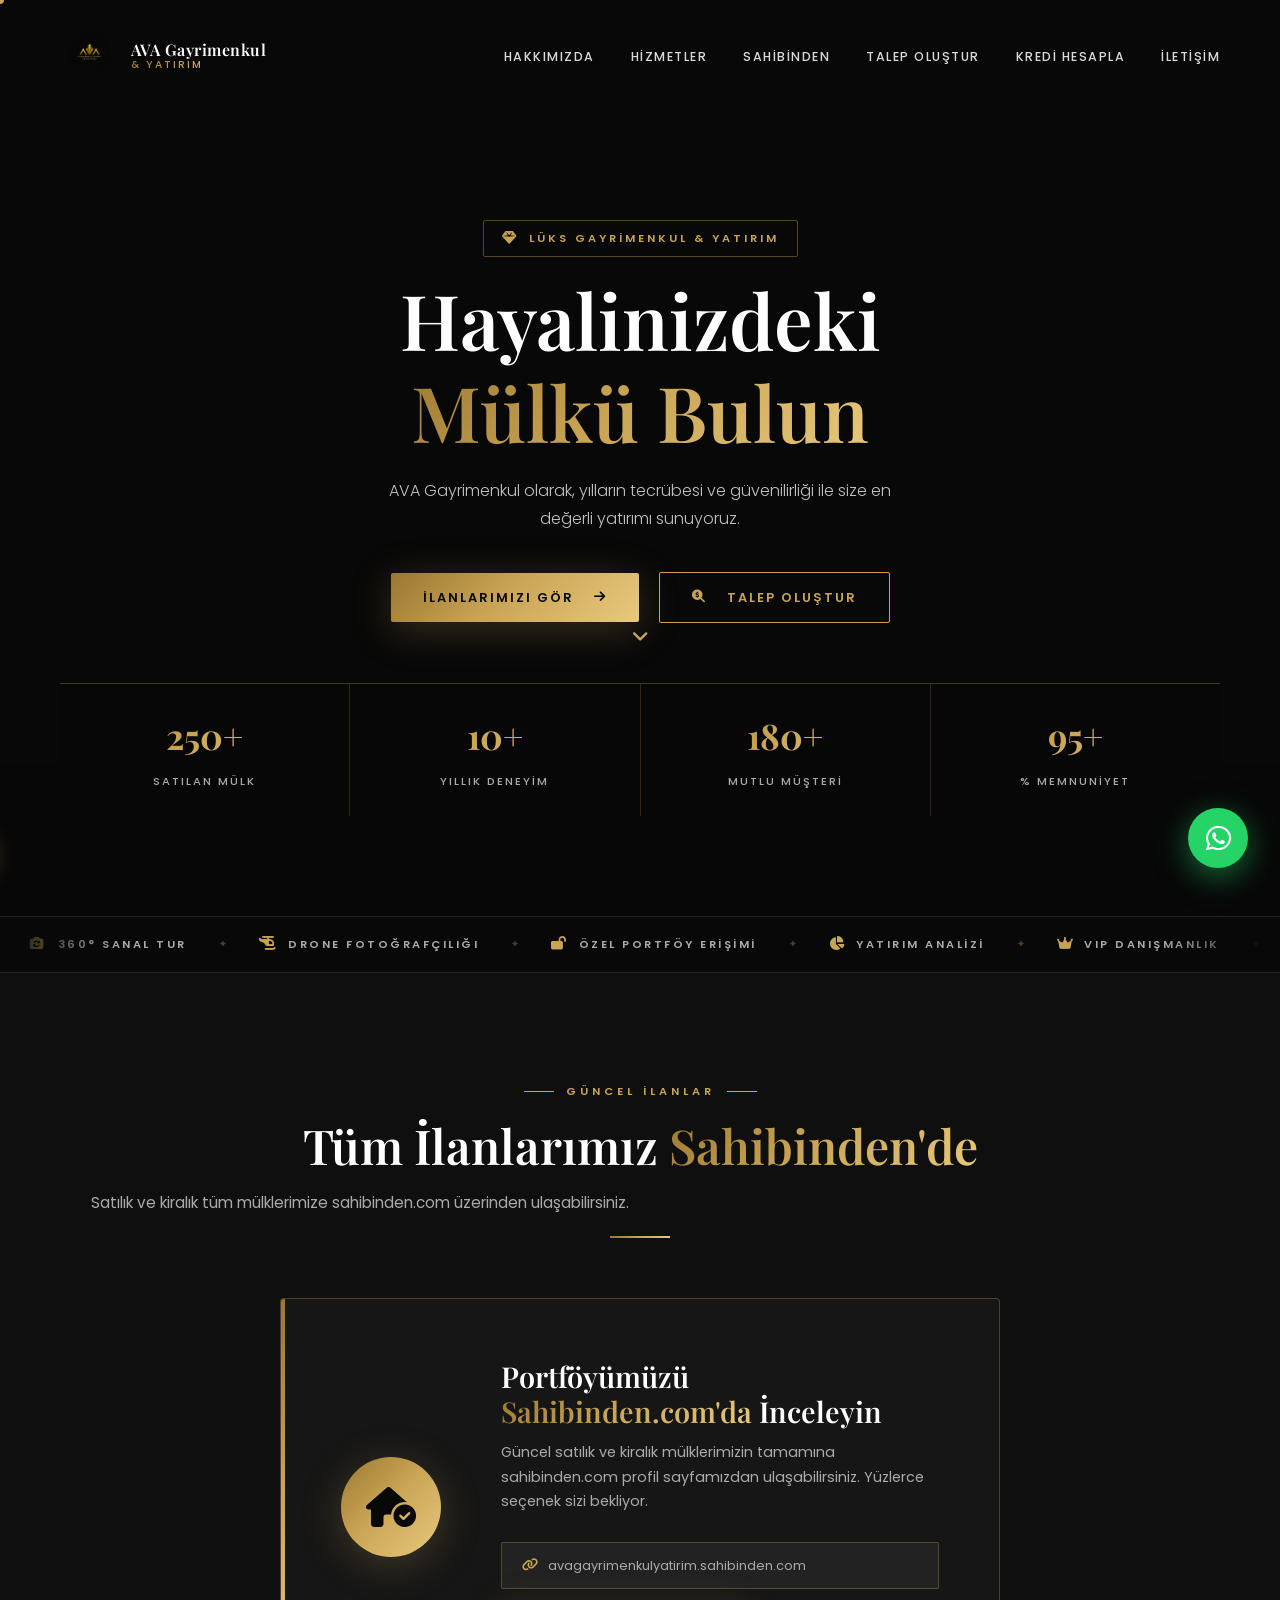
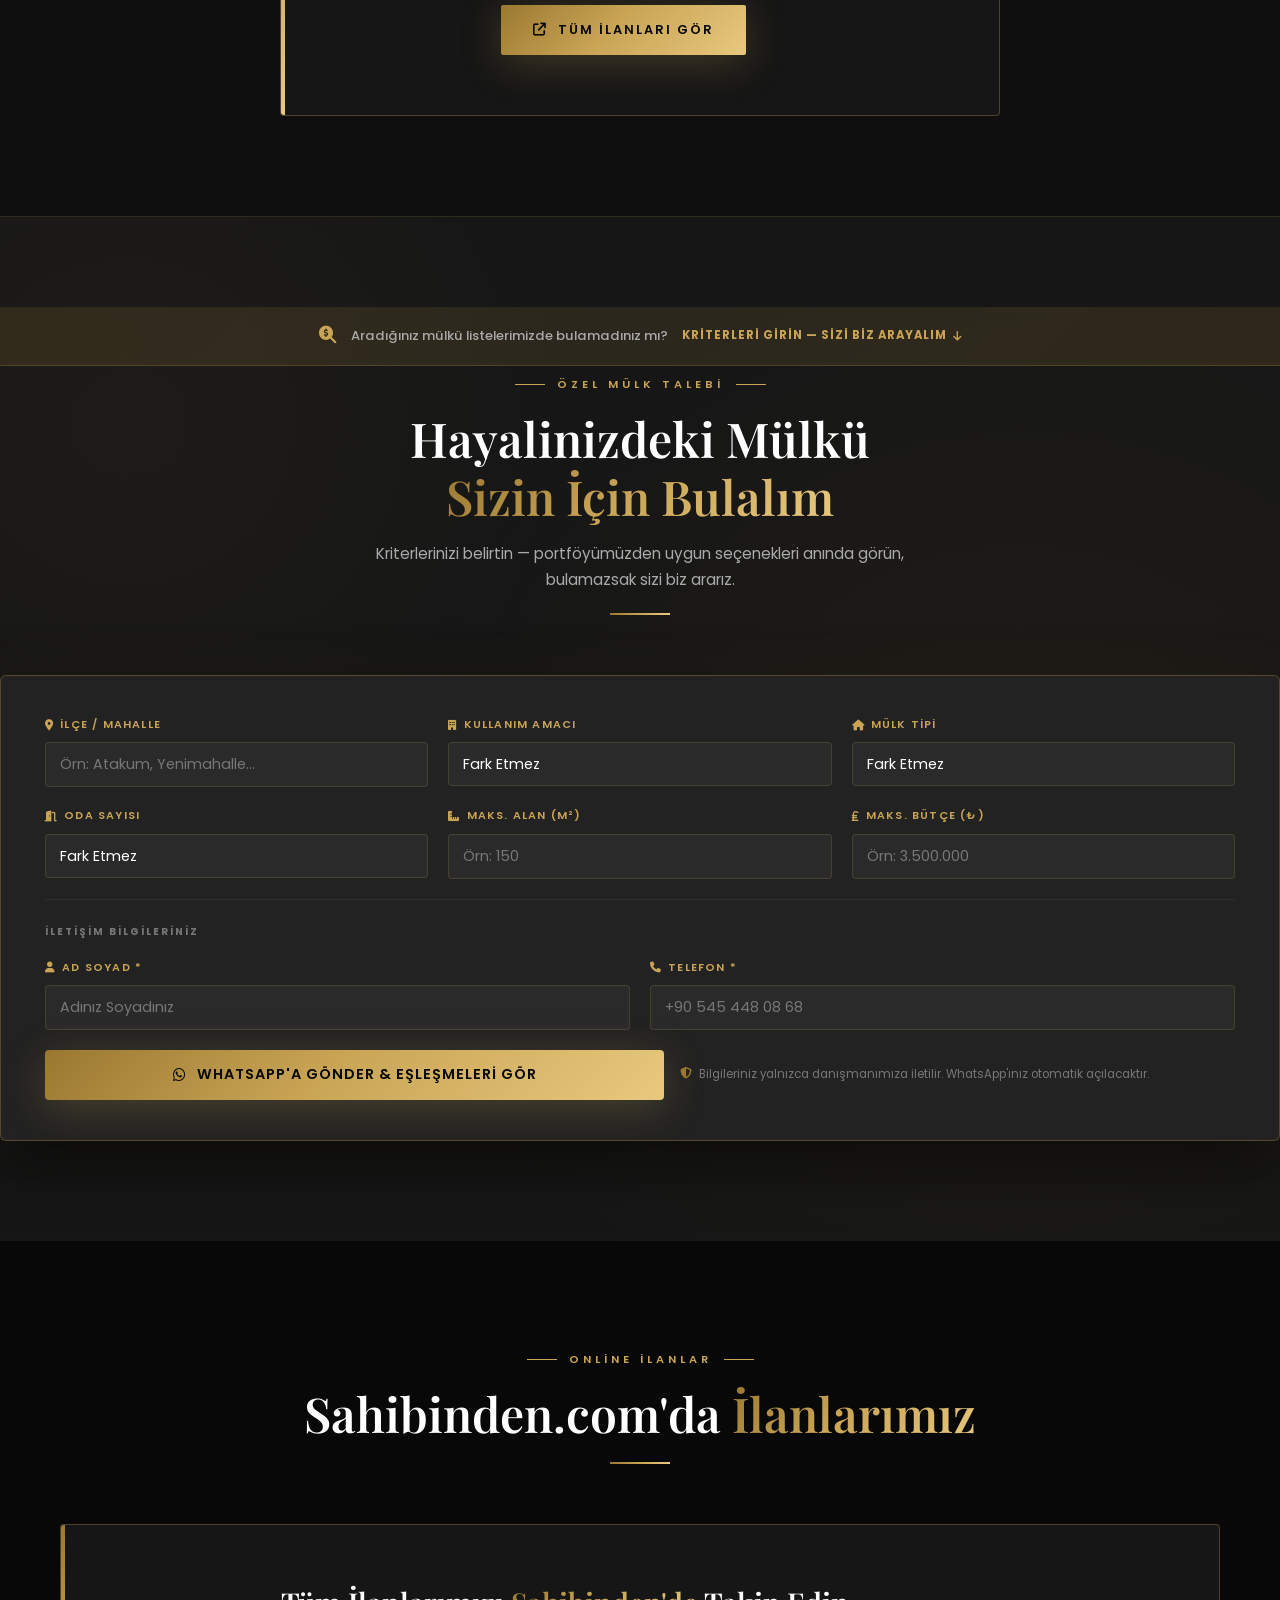
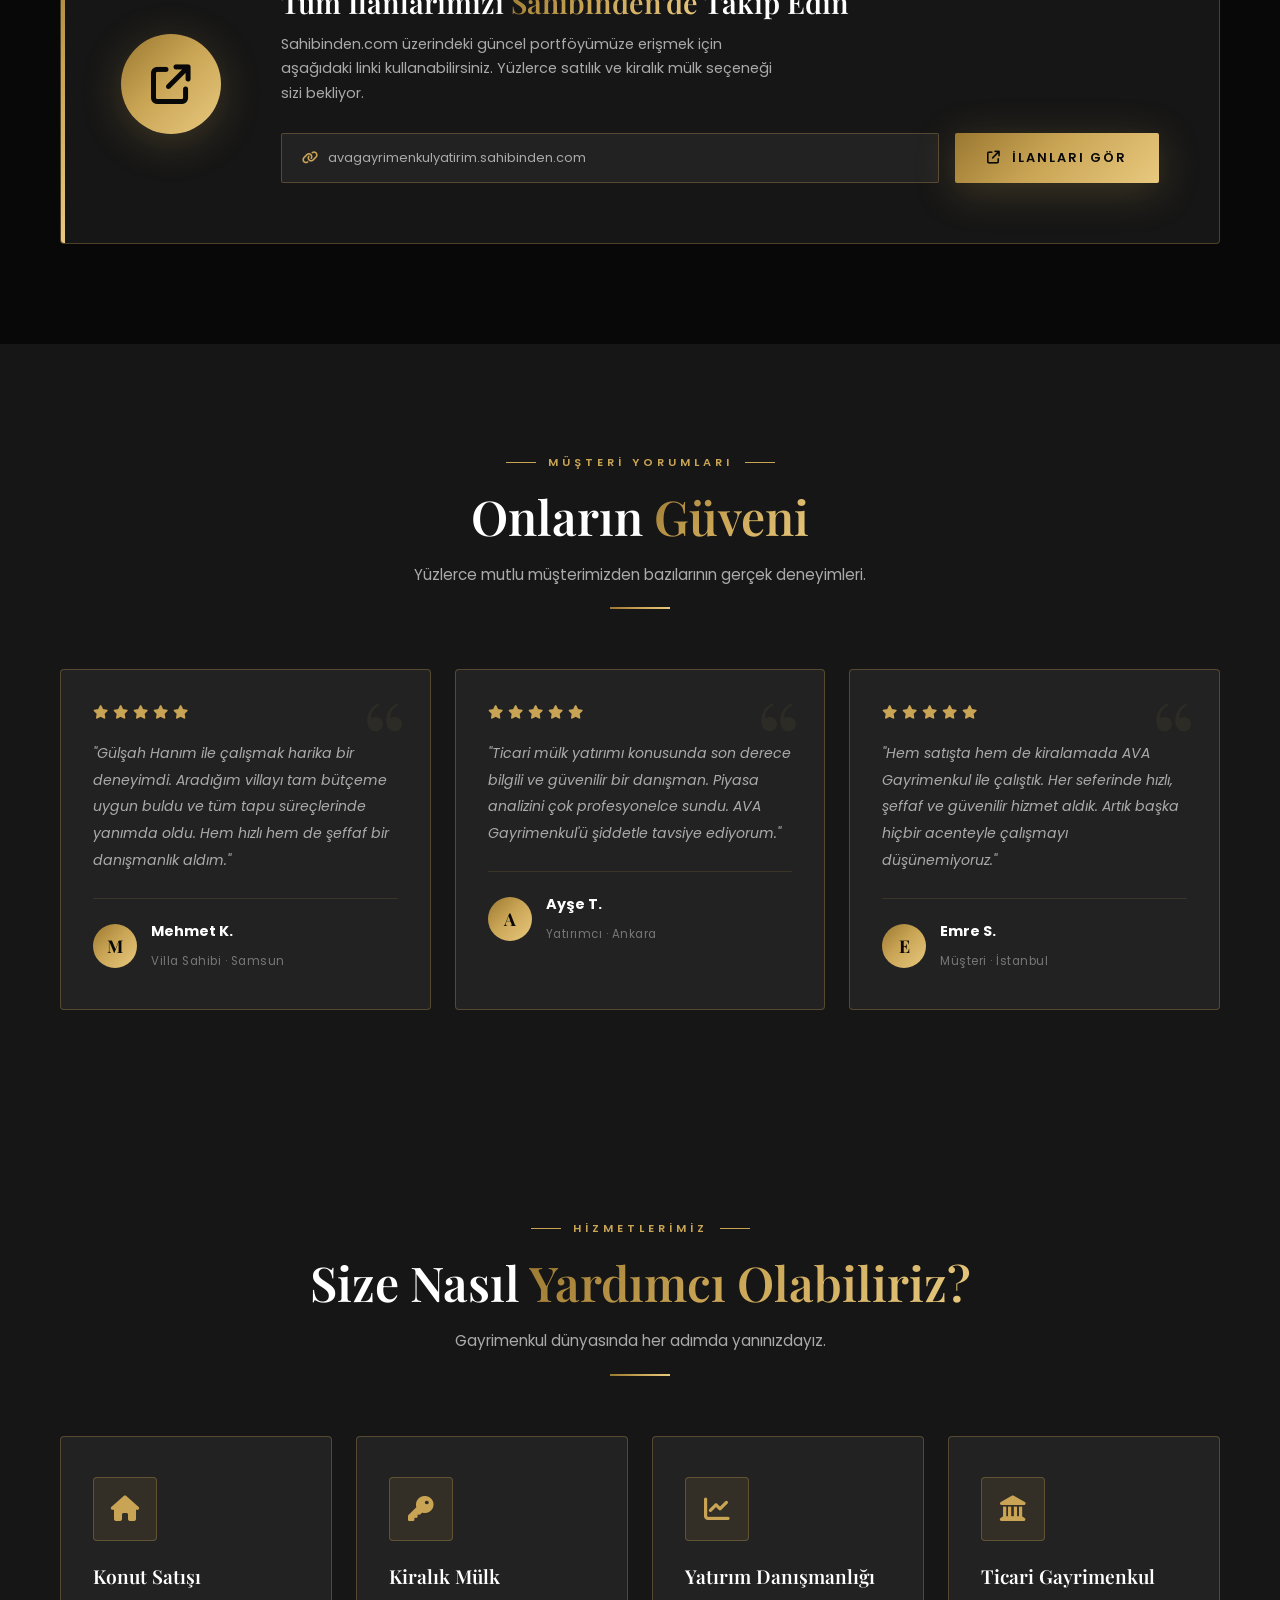
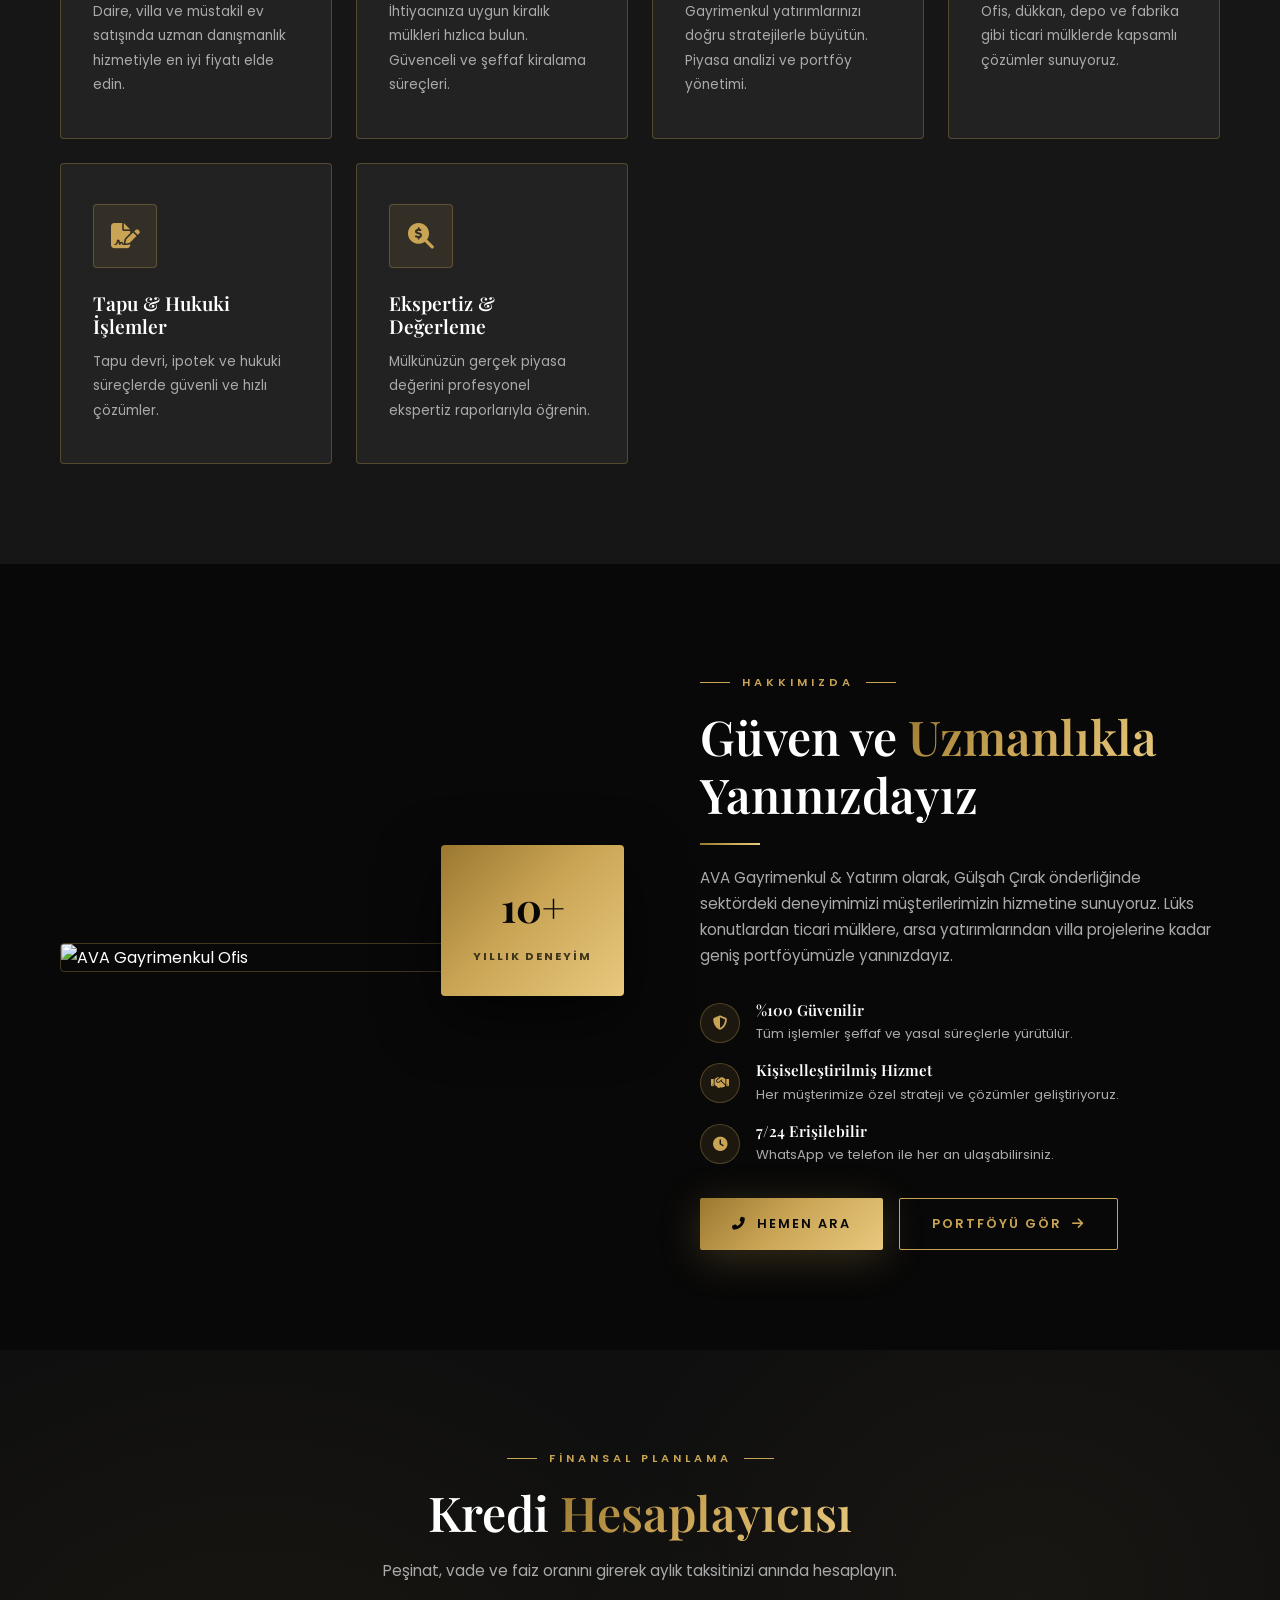
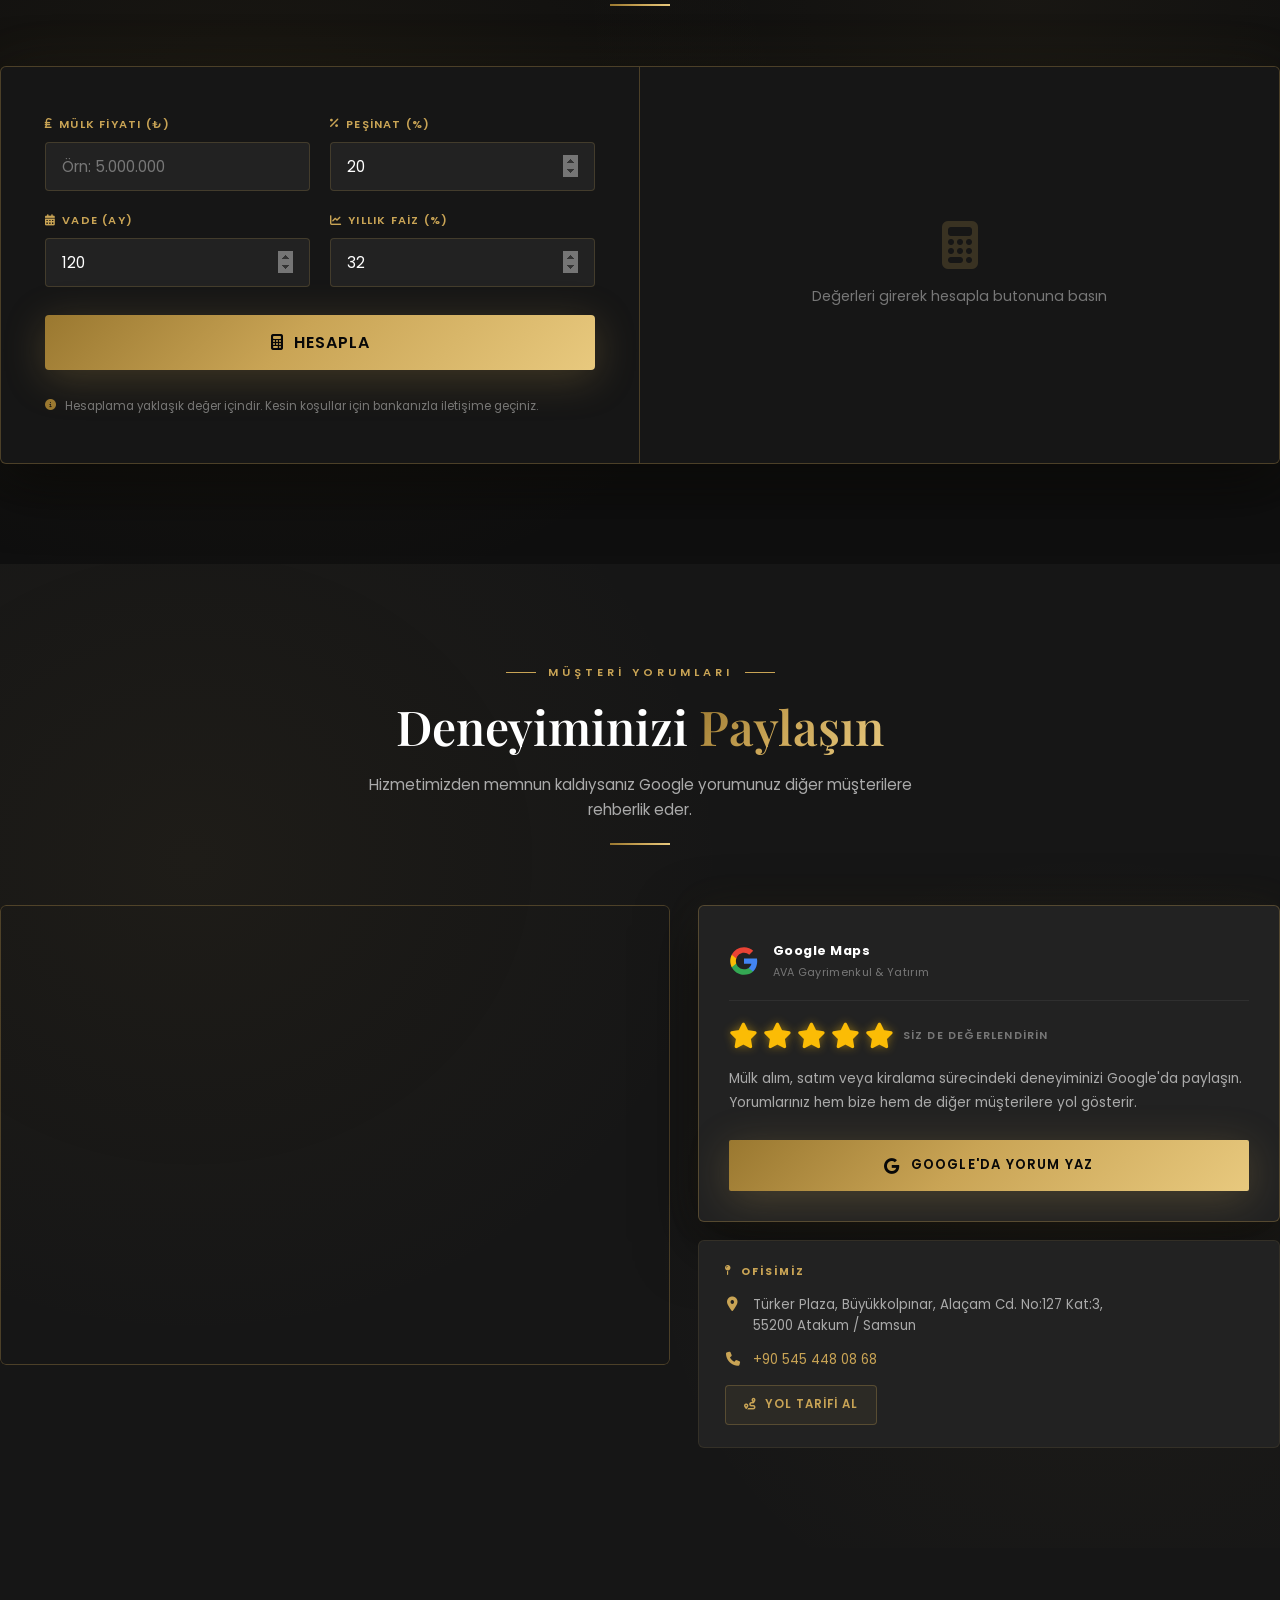
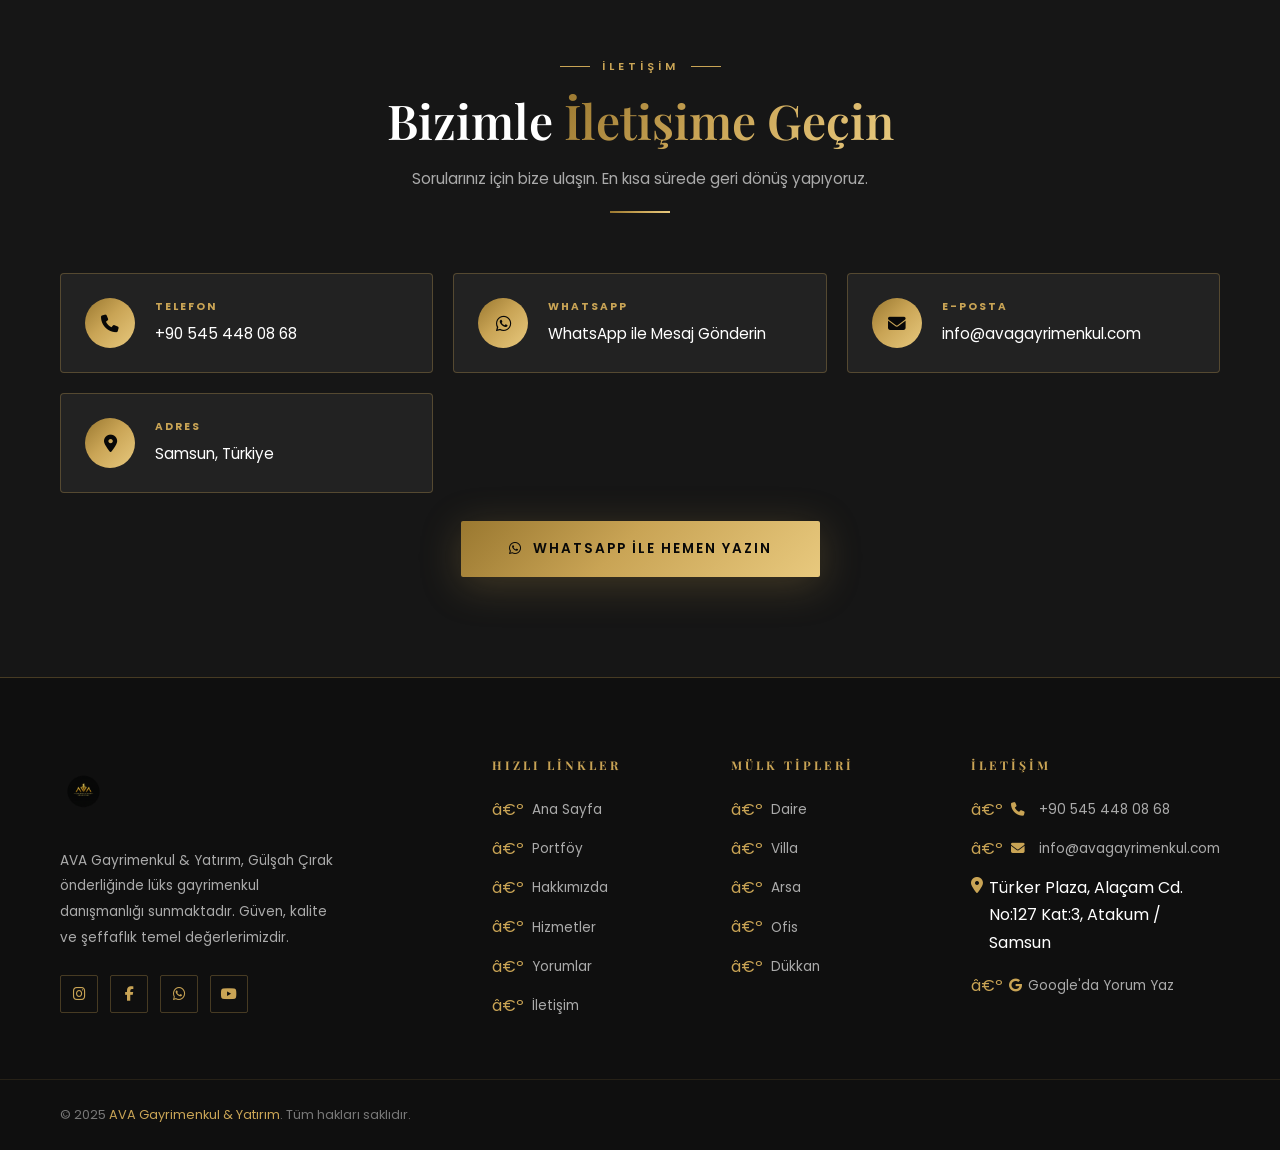
==== commit 451fee77: "hero butonu guncelle, mobil uyumluluk duzelt Co-Authored-By: Claude Sonnet 4.6 <noreply@anthropic.co" ====
--- a/index.html
+++ b/index.html
@@ -153,8 +153,8 @@
 
     <!-- Eylem Butonları -->
     <div class="hero-actions">
-      <a href="portfoy.html" class="btn btn-gold">
-        Portföyü Keşfet &nbsp;<i class="fa-solid fa-arrow-right"></i>
+      <a href="https://avagayrimenkulyatirim.sahibinden.com" class="btn btn-gold" target="_blank" rel="noopener noreferrer">
+        İlanlarımızı Gör &nbsp;<i class="fa-solid fa-arrow-right"></i>
       </a>
       <a href="#talep" class="btn btn-outline hero-talep-btn">
         <i class="fa-solid fa-magnifying-glass-dollar"></i>&nbsp; Talep Oluştur
@@ -914,15 +914,22 @@
   const navToggle  = document.getElementById('navToggle');
   const mobileMenu = document.getElementById('mobileMenu');
 
+  let _scrollY = 0;
   function openMobileMenu() {
+    _scrollY = window.scrollY;
+    document.body.style.position = 'fixed';
+    document.body.style.top = '-' + _scrollY + 'px';
+    document.body.style.width = '100%';
     mobileMenu.classList.add('open');
     navToggle.classList.add('is-open');
-    document.body.style.overflow = 'hidden';
   }
   function closeMobileMenu() {
+    document.body.style.position = '';
+    document.body.style.top = '';
+    document.body.style.width = '';
+    window.scrollTo(0, _scrollY);
     mobileMenu.classList.remove('open');
     navToggle.classList.remove('is-open');
-    document.body.style.overflow = '';
   }
 
   navToggle.addEventListener('click', () => {
--- a/css/style.css
+++ b/css/style.css
@@ -57,7 +57,7 @@
   z-index: 9999;
   transition: opacity 0.8s ease, visibility 0.8s ease;
 }
-#preloader.hidden { opacity: 0; visibility: hidden; }
+#preloader.hidden { opacity: 0; visibility: hidden; pointer-events: none; }
 #preloader img { width: 300px; animation: pulse-logo 1.5s ease-in-out infinite; }
 .preloader-bar {
   width: 200px; height: 2px;
@@ -263,14 +263,16 @@
   background: rgba(6,6,6,0.97);
   backdrop-filter: blur(24px);
   -webkit-backdrop-filter: blur(24px);
-  /* GiriÅŸ animasyonu iÃ§in baÅŸlangÄ±Ã§ durumu */
   opacity: 0; visibility: hidden;
+  pointer-events: none; /* iOS: gizliyken dokunuşları engelleme */
   transition: opacity 0.45s cubic-bezier(0.25,0.46,0.45,0.94),
               visibility 0.45s ease;
   overflow-y: auto;
+  -webkit-overflow-scrolling: touch;
 }
 .mobile-menu.open {
   opacity: 1; visibility: visible;
+  pointer-events: auto;
 }
 .mobile-menu-inner {
   display: flex; flex-direction: column;
@@ -4007,3 +4009,30 @@
   }
 }
 
+/* ── 15. iOS tap highlight & touch kalitesi ───────────────────────── */
+a, button, [role="button"] {
+  -webkit-tap-highlight-color: transparent;
+}
+@media (max-width: 768px) {
+  /* Dokunma hedefi genişletme: tüm linklerde minimum 44px */
+  a.btn, button.btn { min-height: 44px; display: inline-flex; align-items: center; justify-content: center; }
+  .nav-toggle { min-width: 44px; min-height: 44px; }
+  .mm-link { min-height: 54px; }
+  .mm-contact-item { min-height: 44px; padding: 10px 14px; }
+  .whatsapp-fab, .talep-fab { min-width: 50px; min-height: 50px; }
+  /* Hero butonları tam genişlik, büyük hedef */
+  .hero-actions { gap: 12px; }
+  .hero-actions .btn { min-height: 52px; font-size: 0.78rem; }
+  /* Sahibinden butonları */
+  .sahibinden-link-group .btn { min-height: 48px; width: 100%; justify-content: center; }
+  /* Footer linkleri */
+  .footer-link { display: inline-block; padding: 4px 0; min-height: 36px; line-height: 36px; }
+}
+@media (max-width: 480px) {
+  .hero-actions .btn { font-size: 0.75rem; padding: 14px 20px; }
+  /* 380px altı: çok küçük ekranlar */
+}
+@media (max-width: 380px) {
+  .hero-actions .btn { font-size: 0.72rem; letter-spacing: 1px; }
+}
+
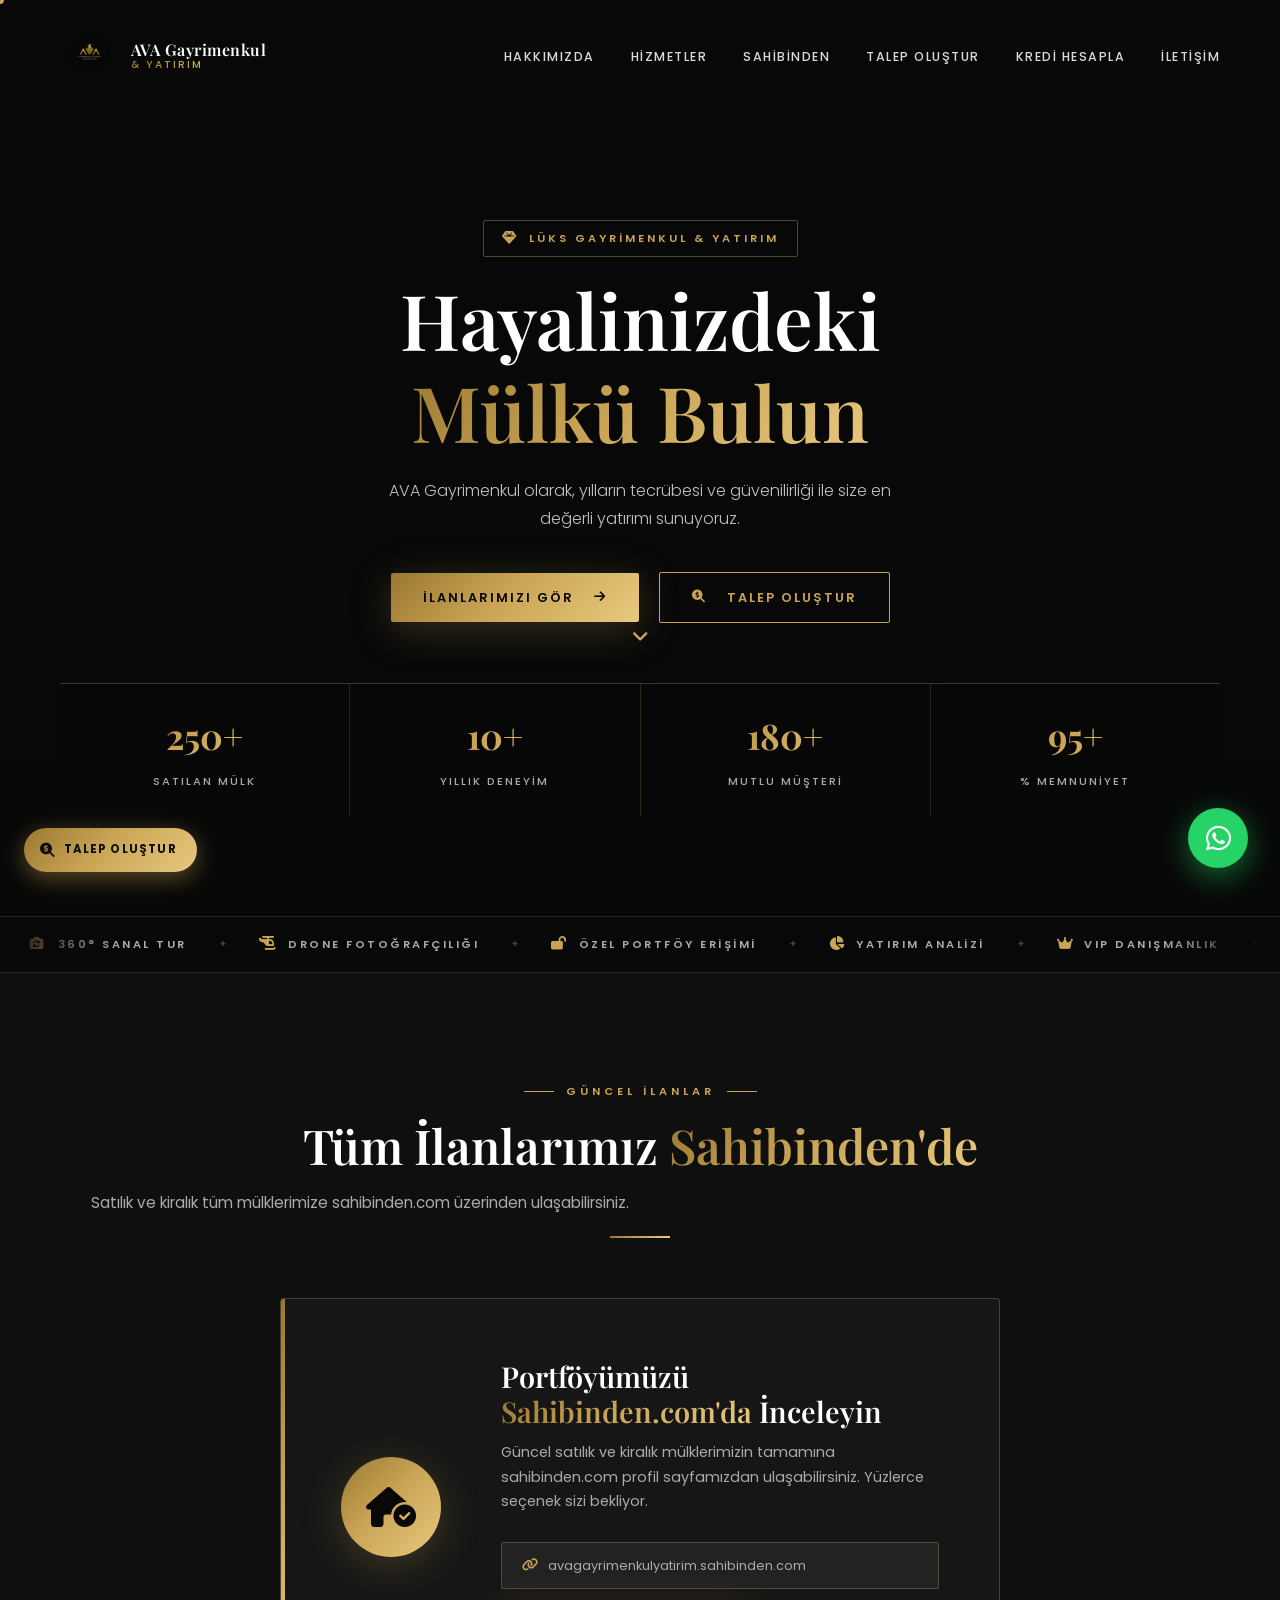
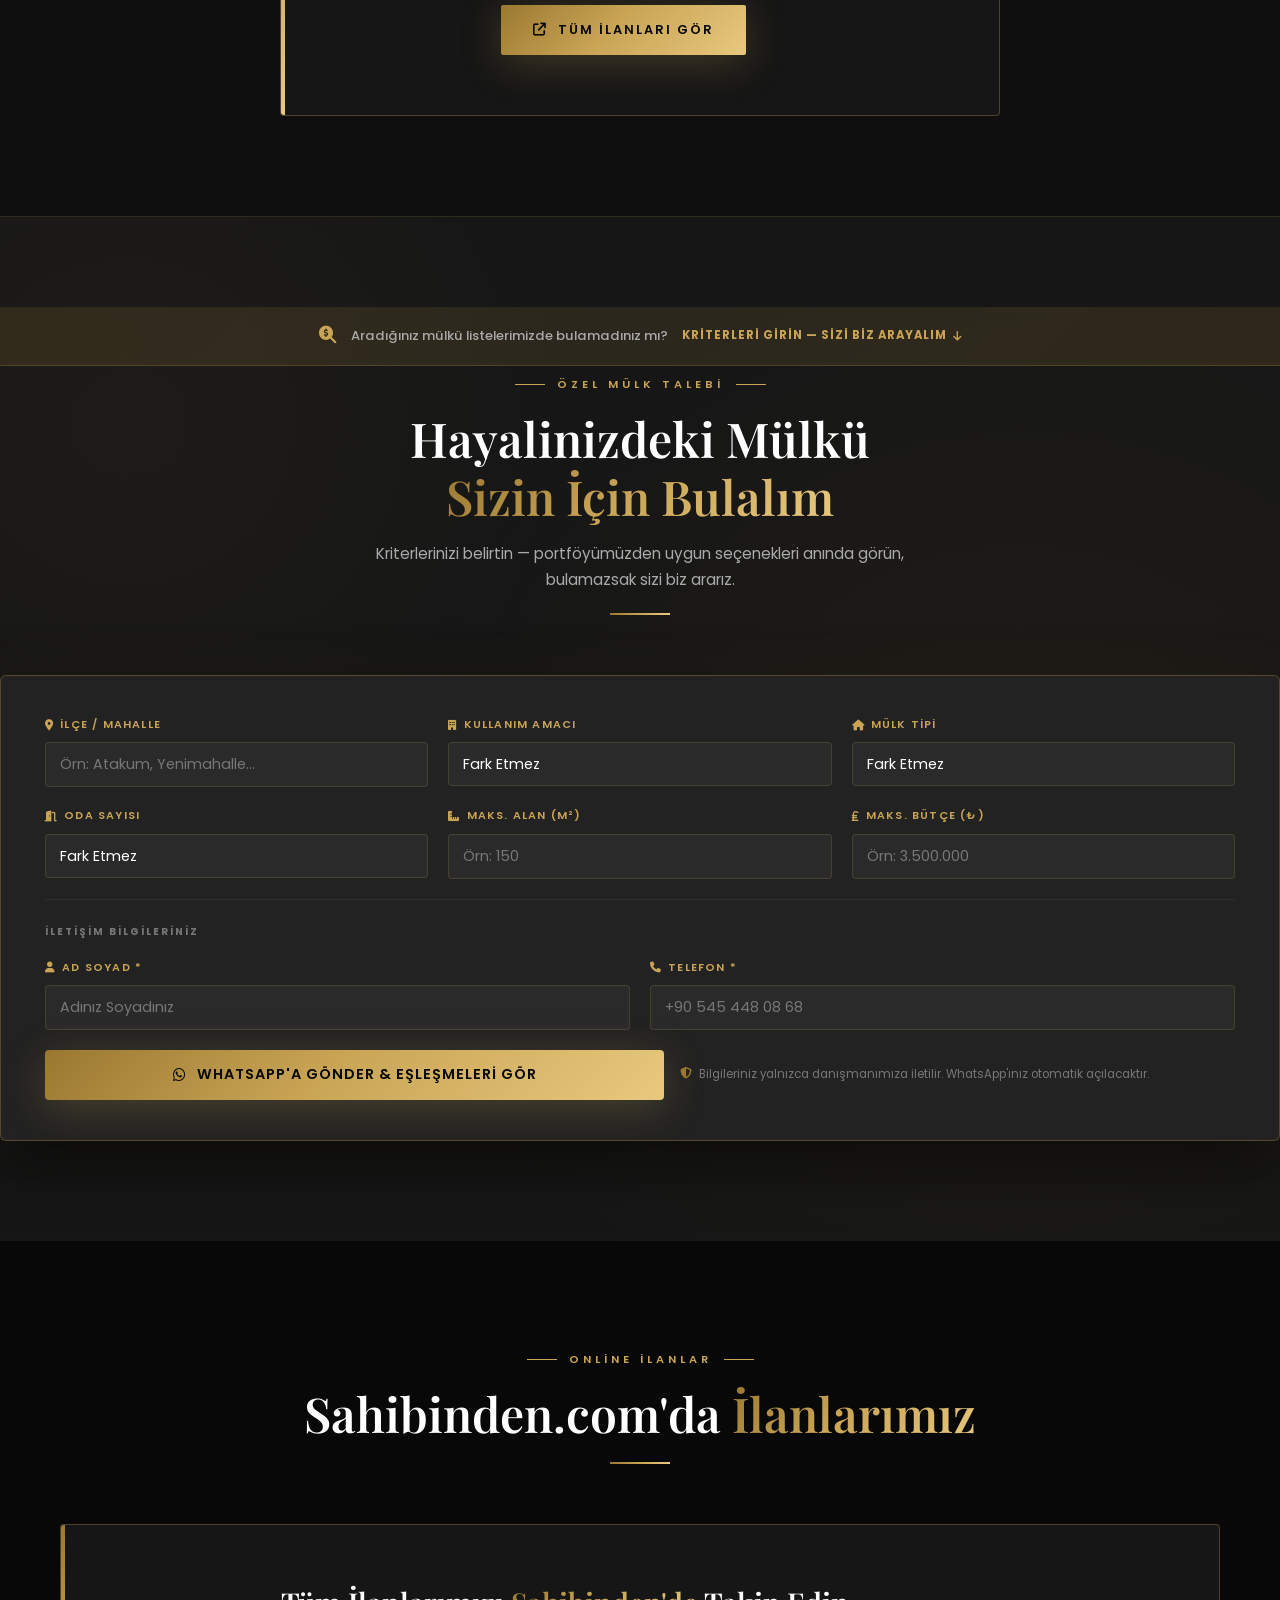
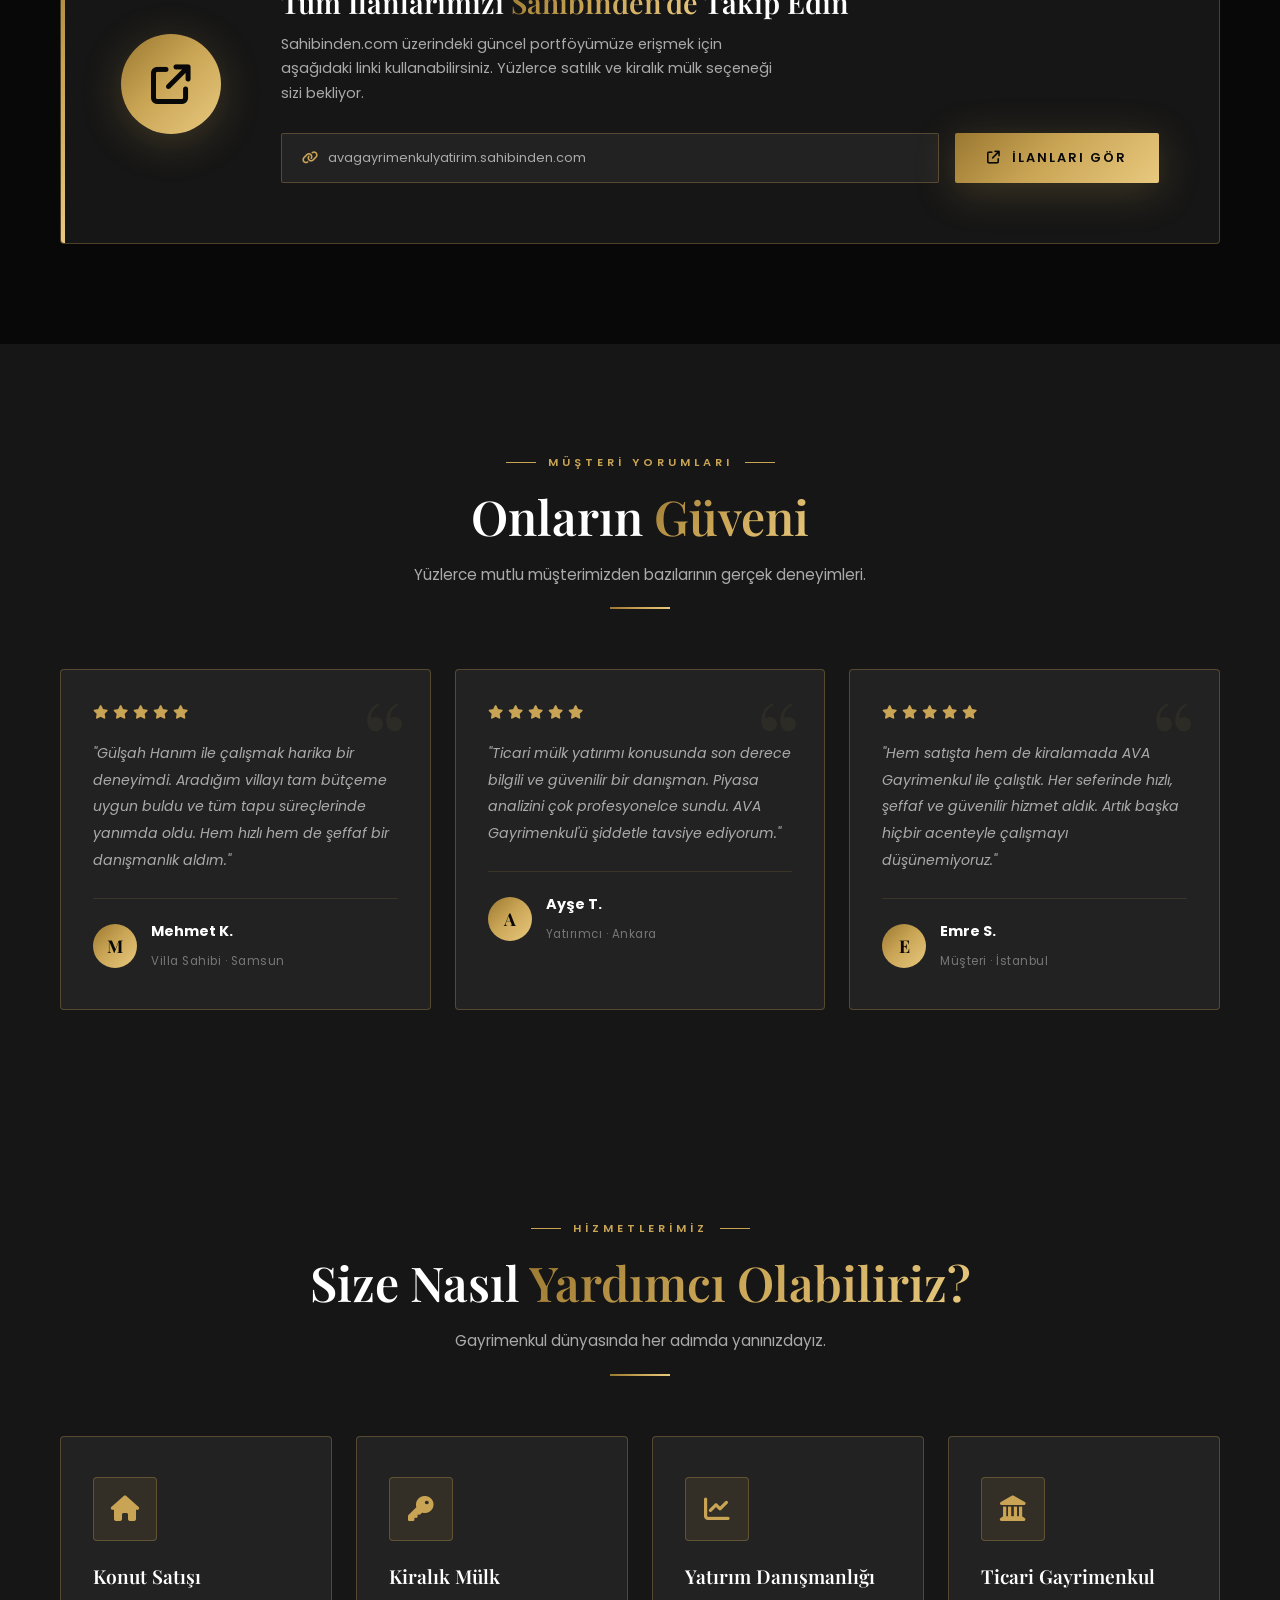
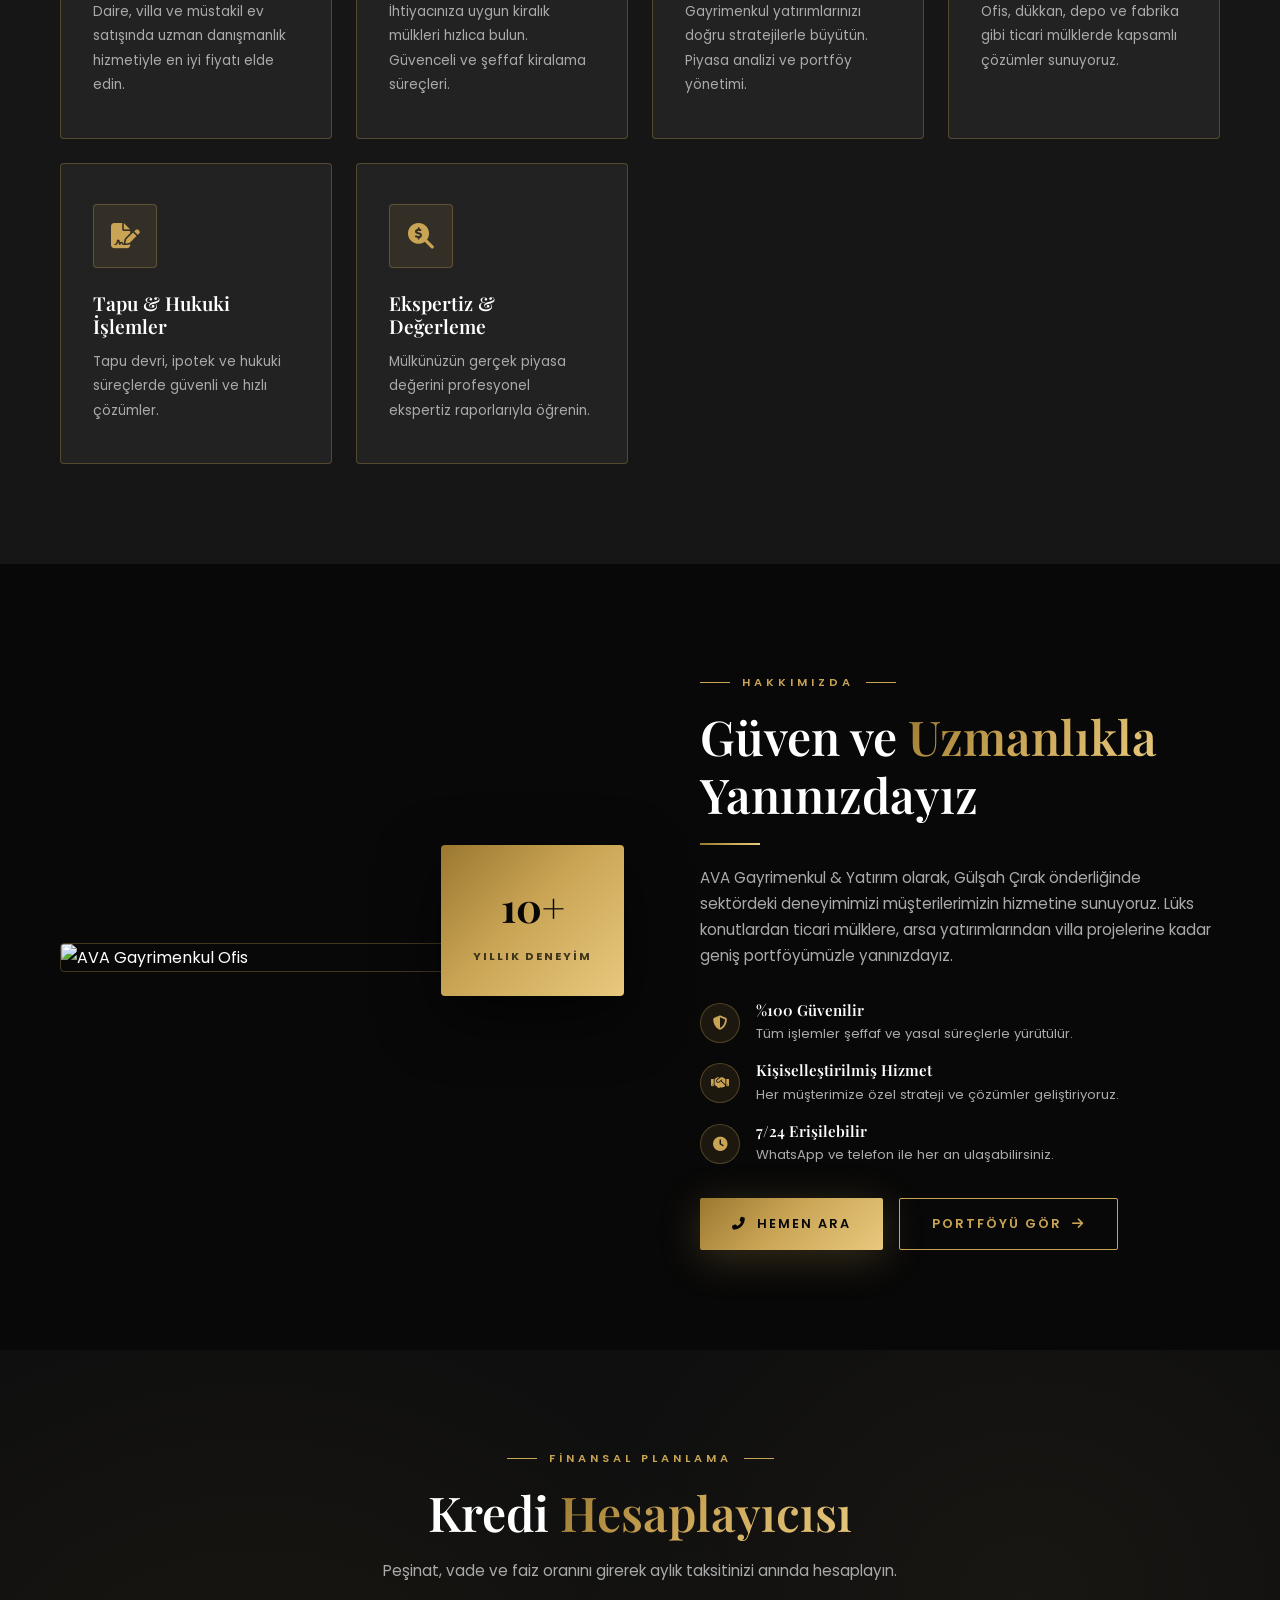
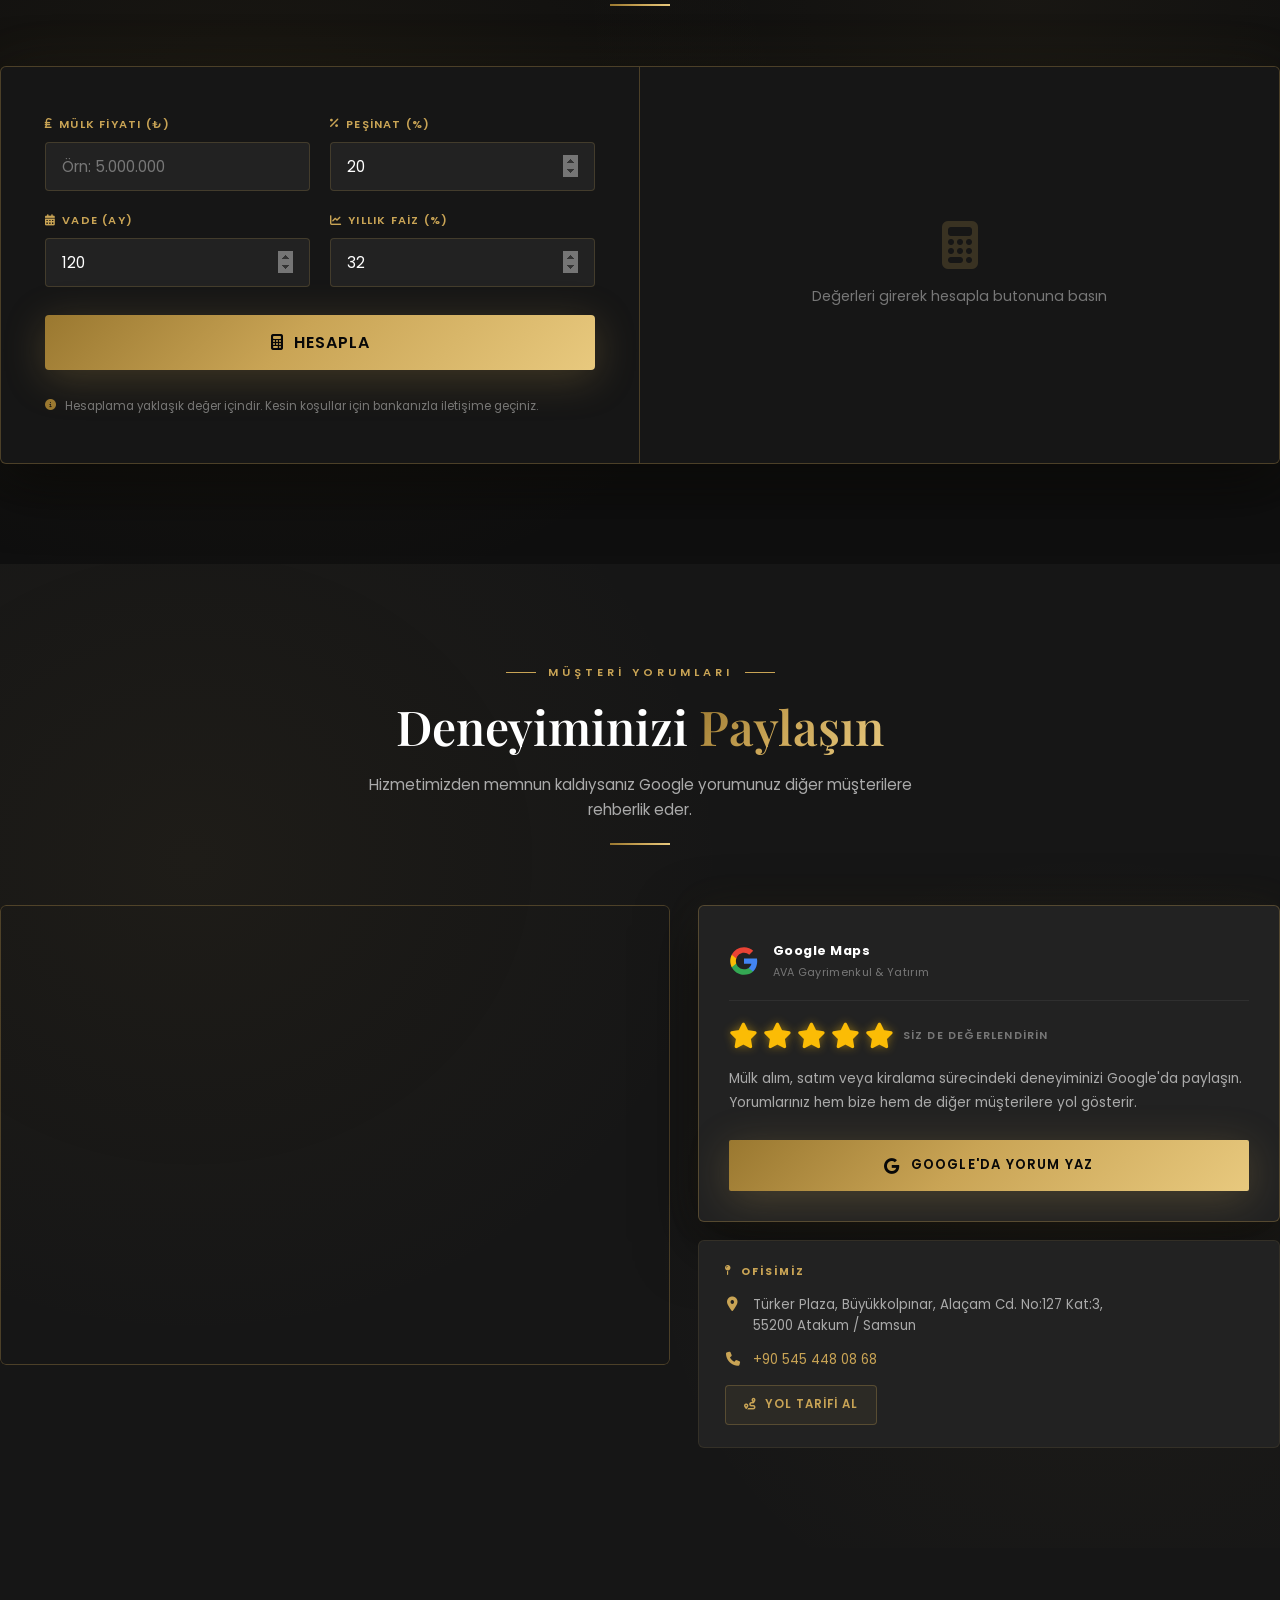
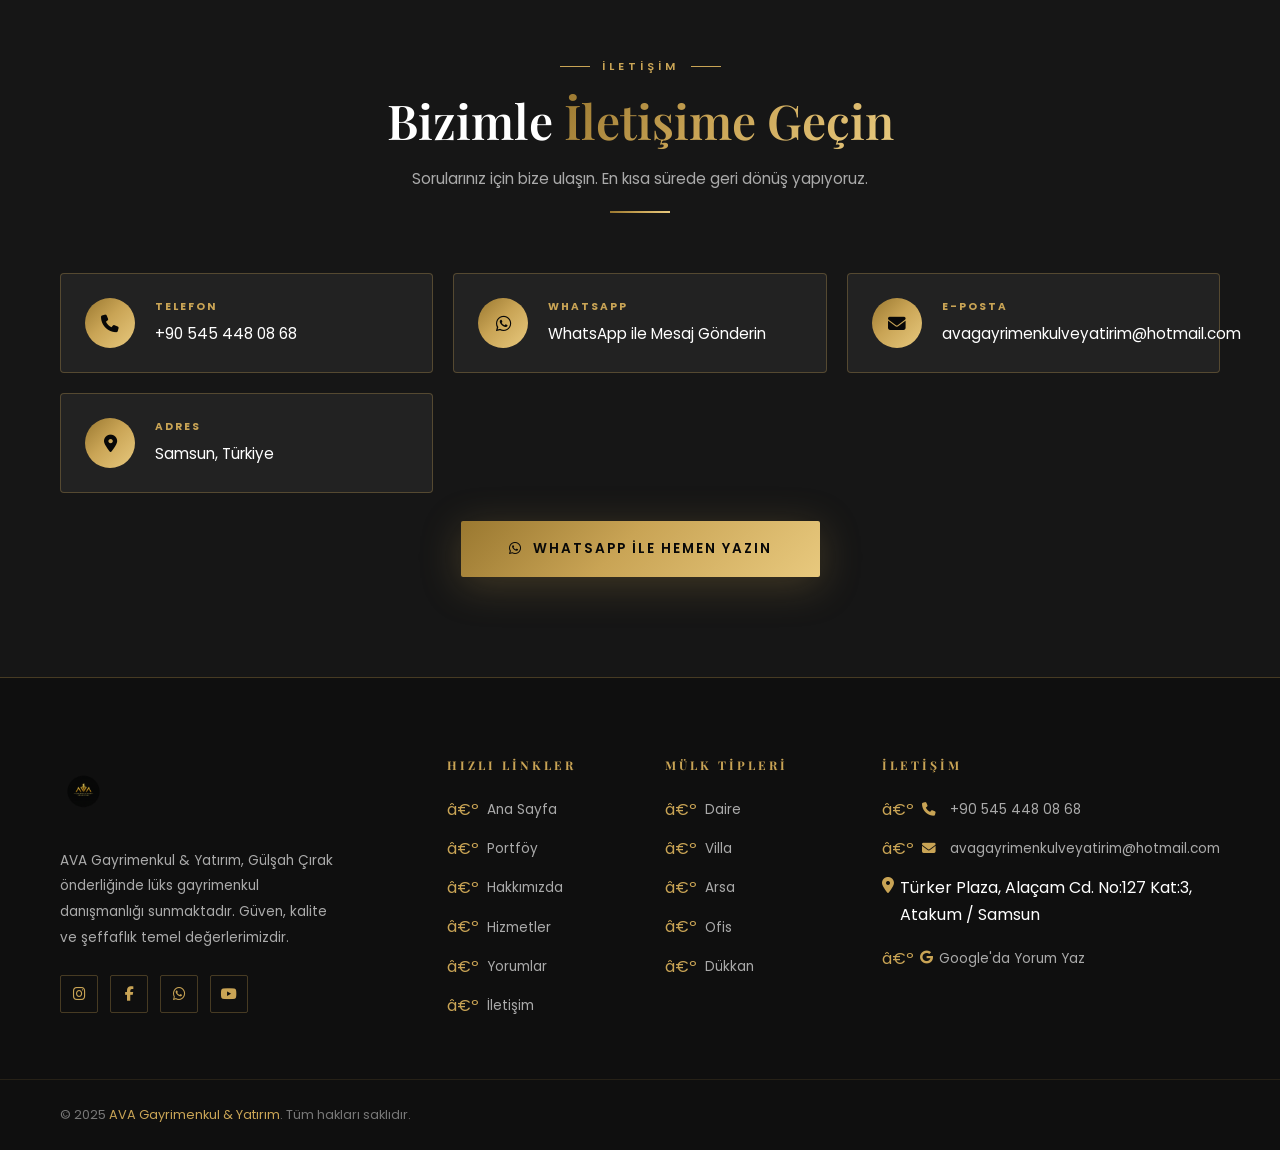
==== commit 7c586403: "iletisim maili guncelle Co-Authored-By: Claude Sonnet 4.6 <noreply@anthropic.com>" ====
--- a/index.html
+++ b/index.html
@@ -827,7 +827,7 @@
         <div class="contact-item-icon"><i class="fa-solid fa-envelope"></i></div>
         <div class="contact-item-text">
           <label>E-Posta</label>
-          <a href="mailto:info@avagayrimenkul.com">info@avagayrimenkul.com</a>
+          <a href="mailto:avagayrimenkulveyatirim@hotmail.com">avagayrimenkulveyatirim@hotmail.com</a>
         </div>
       </div>
       <div class="contact-item">
@@ -888,7 +888,7 @@
       <h4>İletişim</h4>
       <ul>
         <li><a href="tel:+905454480868"><i class="fa-solid fa-phone" style="color:var(--gold);margin-right:6px;"></i>+90 545 448 08 68</a></li>
-        <li><a href="mailto:info@avagayrimenkul.com"><i class="fa-solid fa-envelope" style="color:var(--gold);margin-right:6px;"></i>info@avagayrimenkul.com</a></li>
+        <li><a href="mailto:avagayrimenkulveyatirim@hotmail.com"><i class="fa-solid fa-envelope" style="color:var(--gold);margin-right:6px;"></i>avagayrimenkulveyatirim@hotmail.com</a></li>
         <li style="display:flex;align-items:flex-start;gap:6px;">
           <i class="fa-solid fa-location-dot" style="color:var(--gold);margin-top:3px;flex-shrink:0;"></i>
           <span>Türker Plaza, Alaçam Cd. No:127 Kat:3, Atakum / Samsun</span>
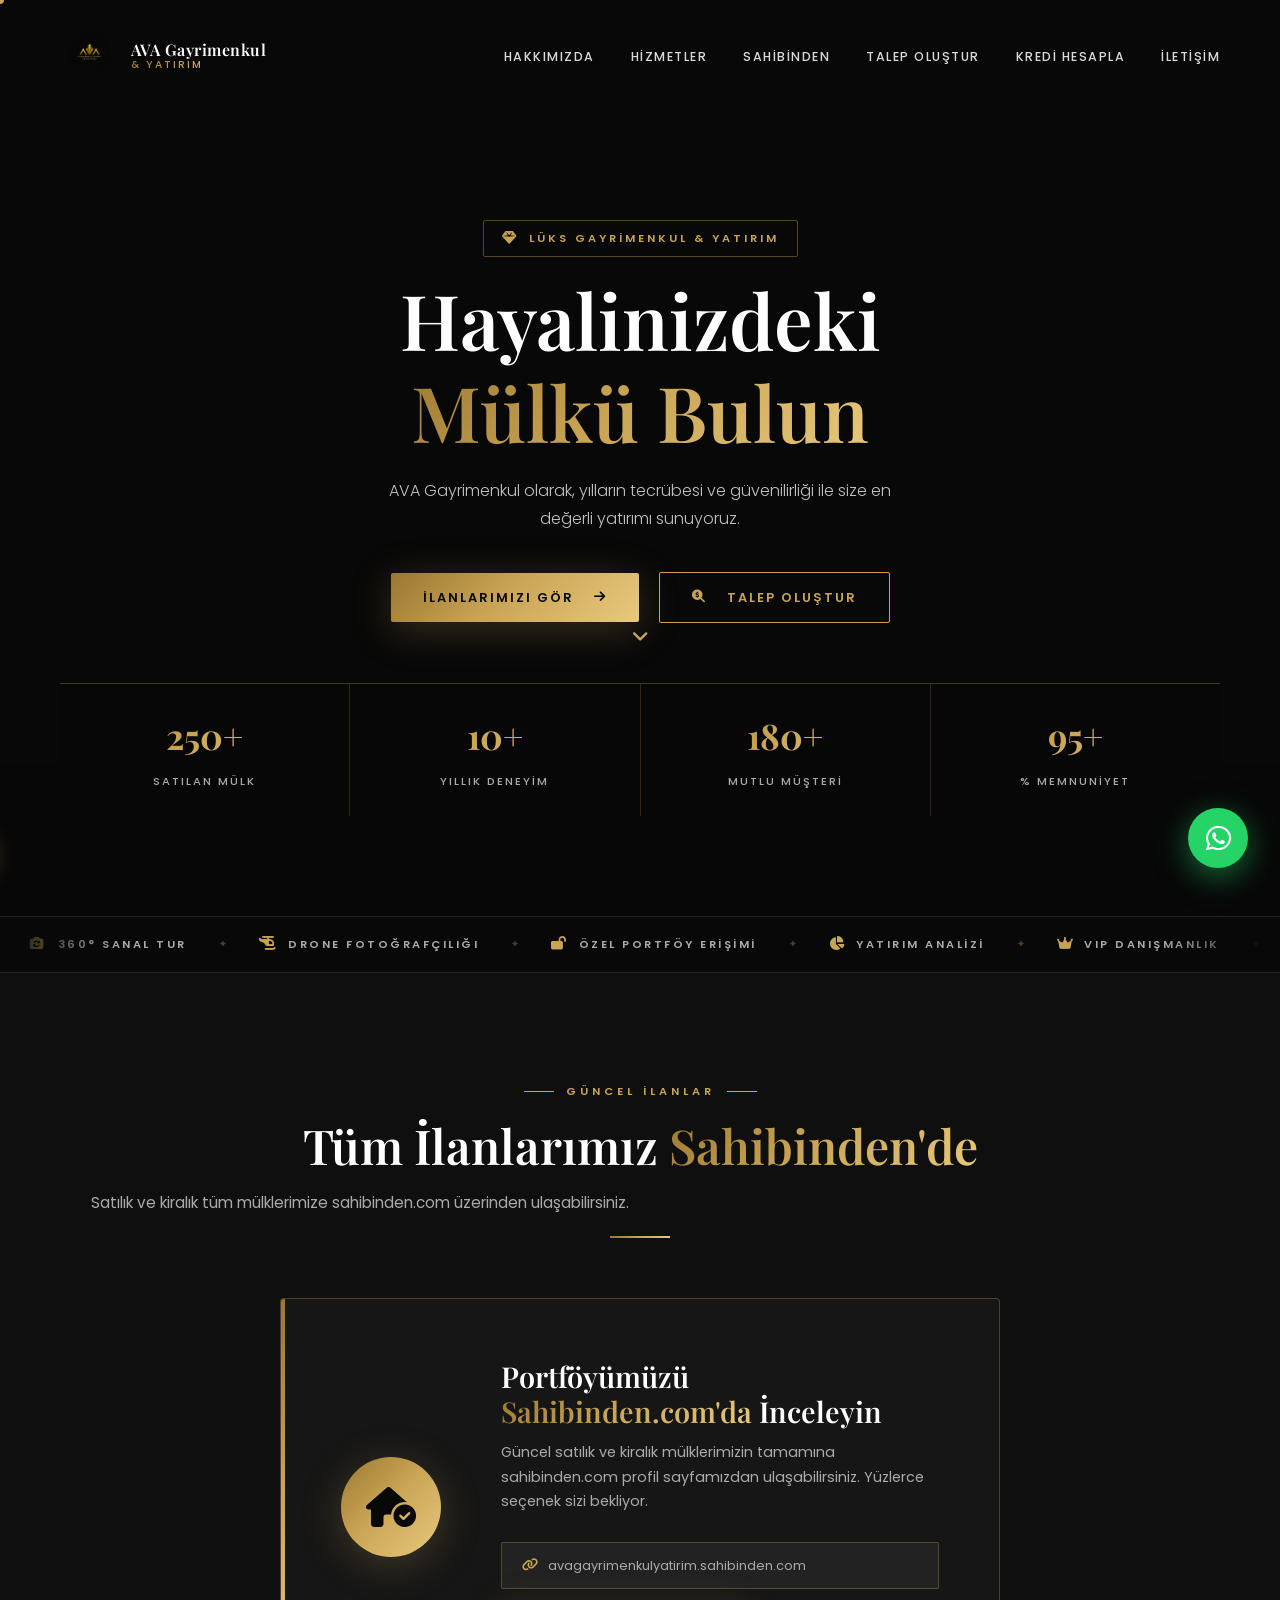
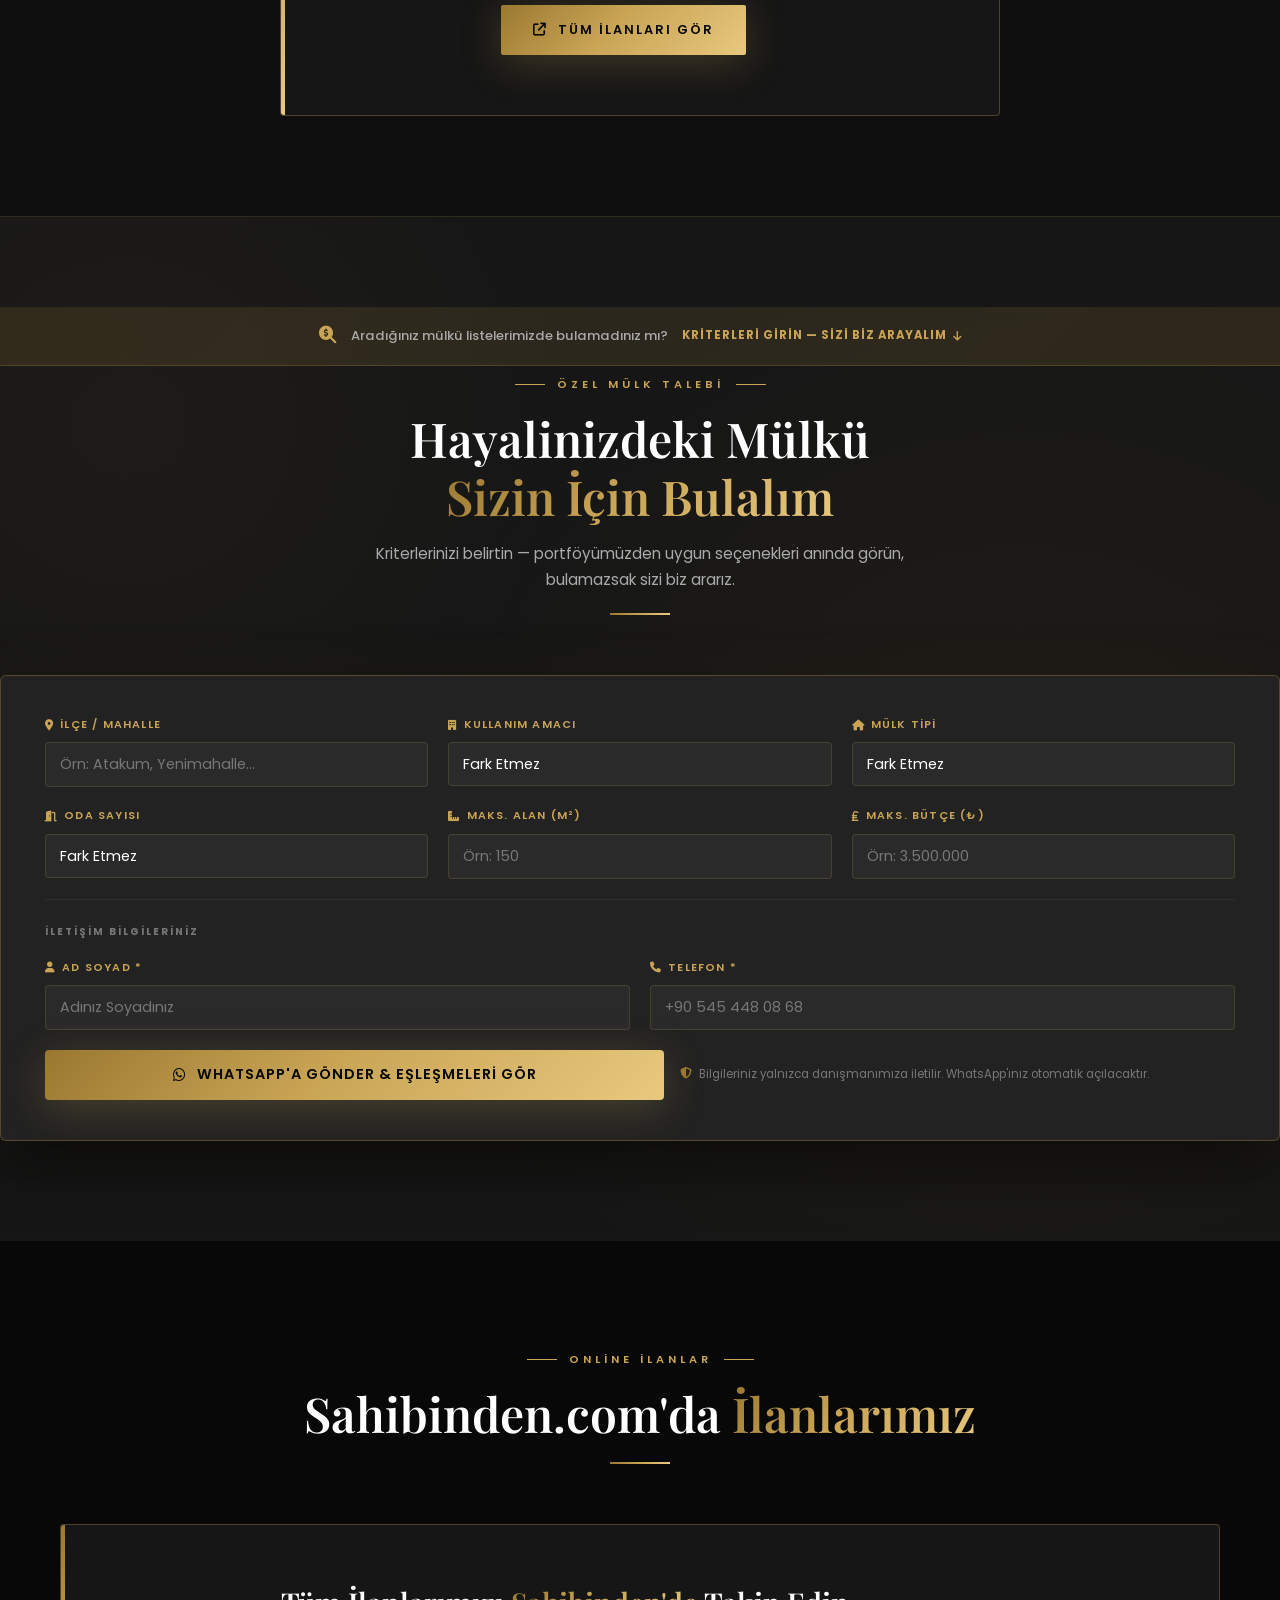
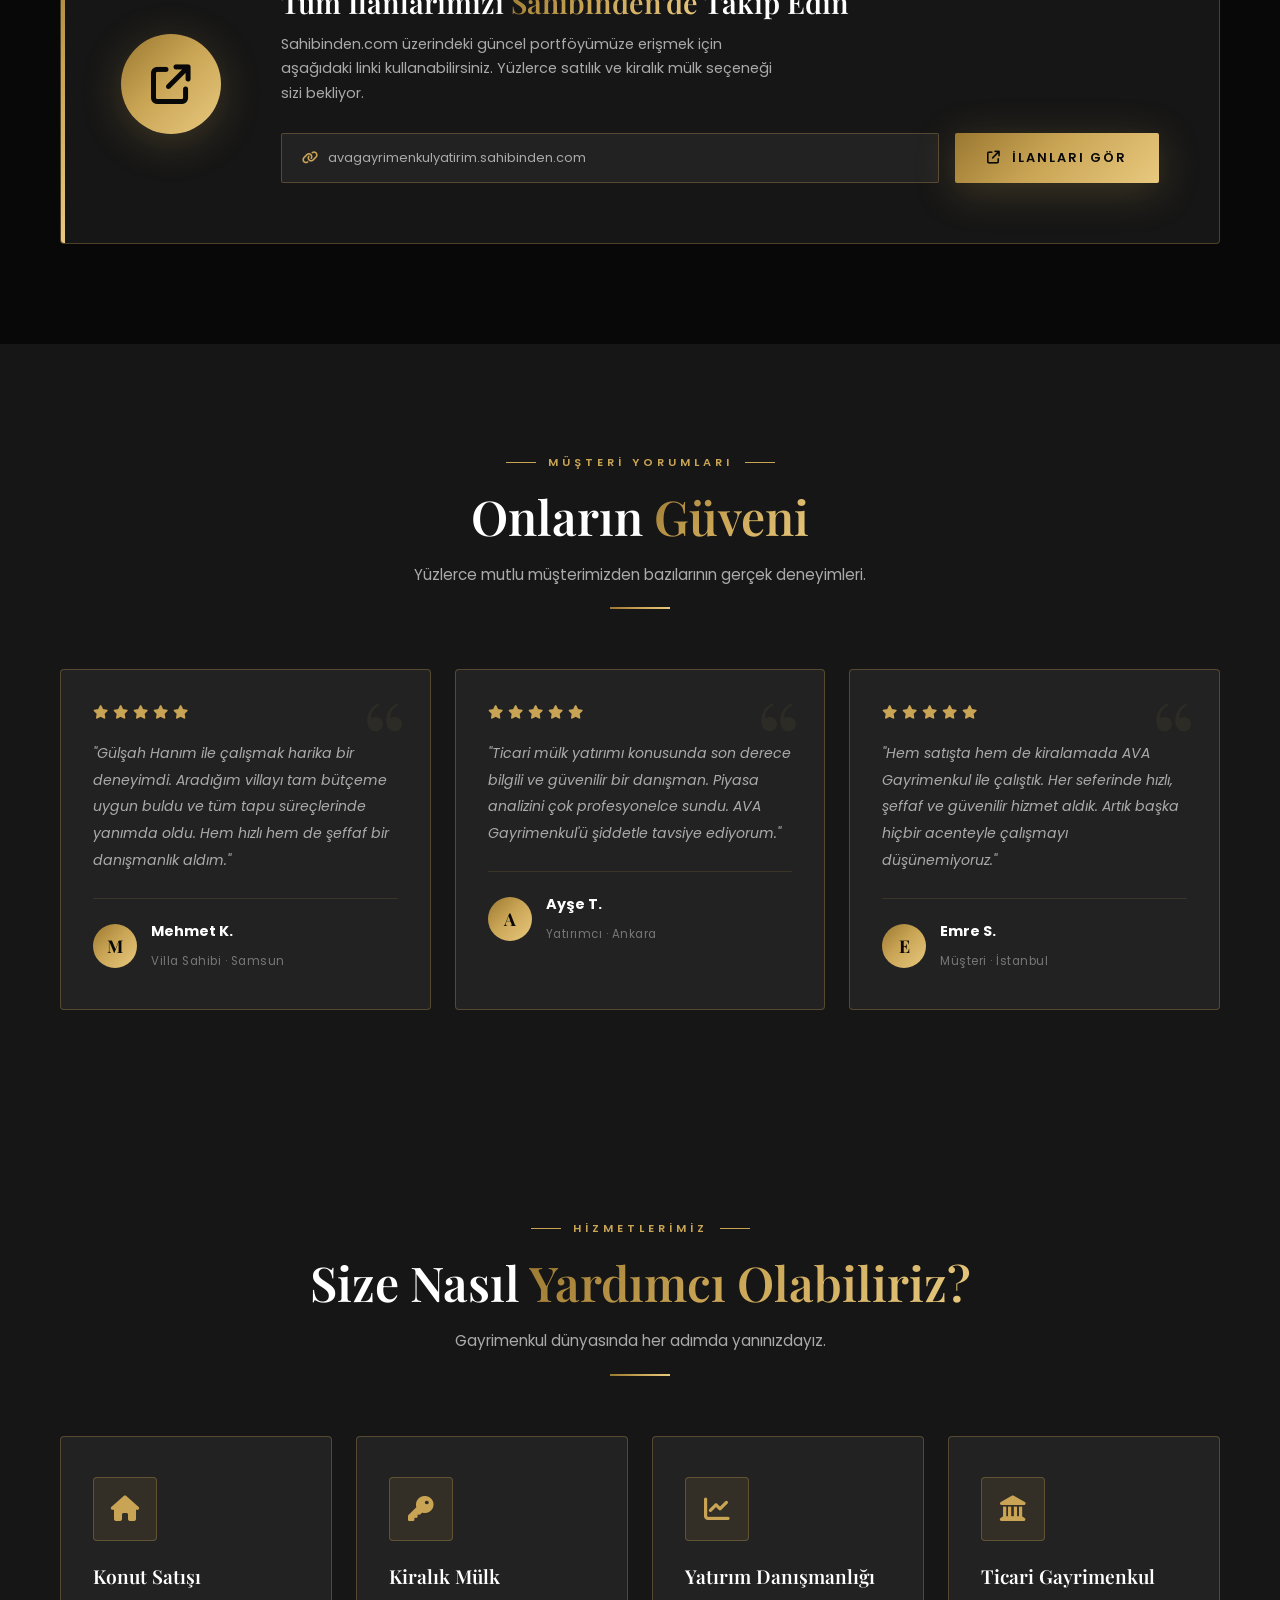
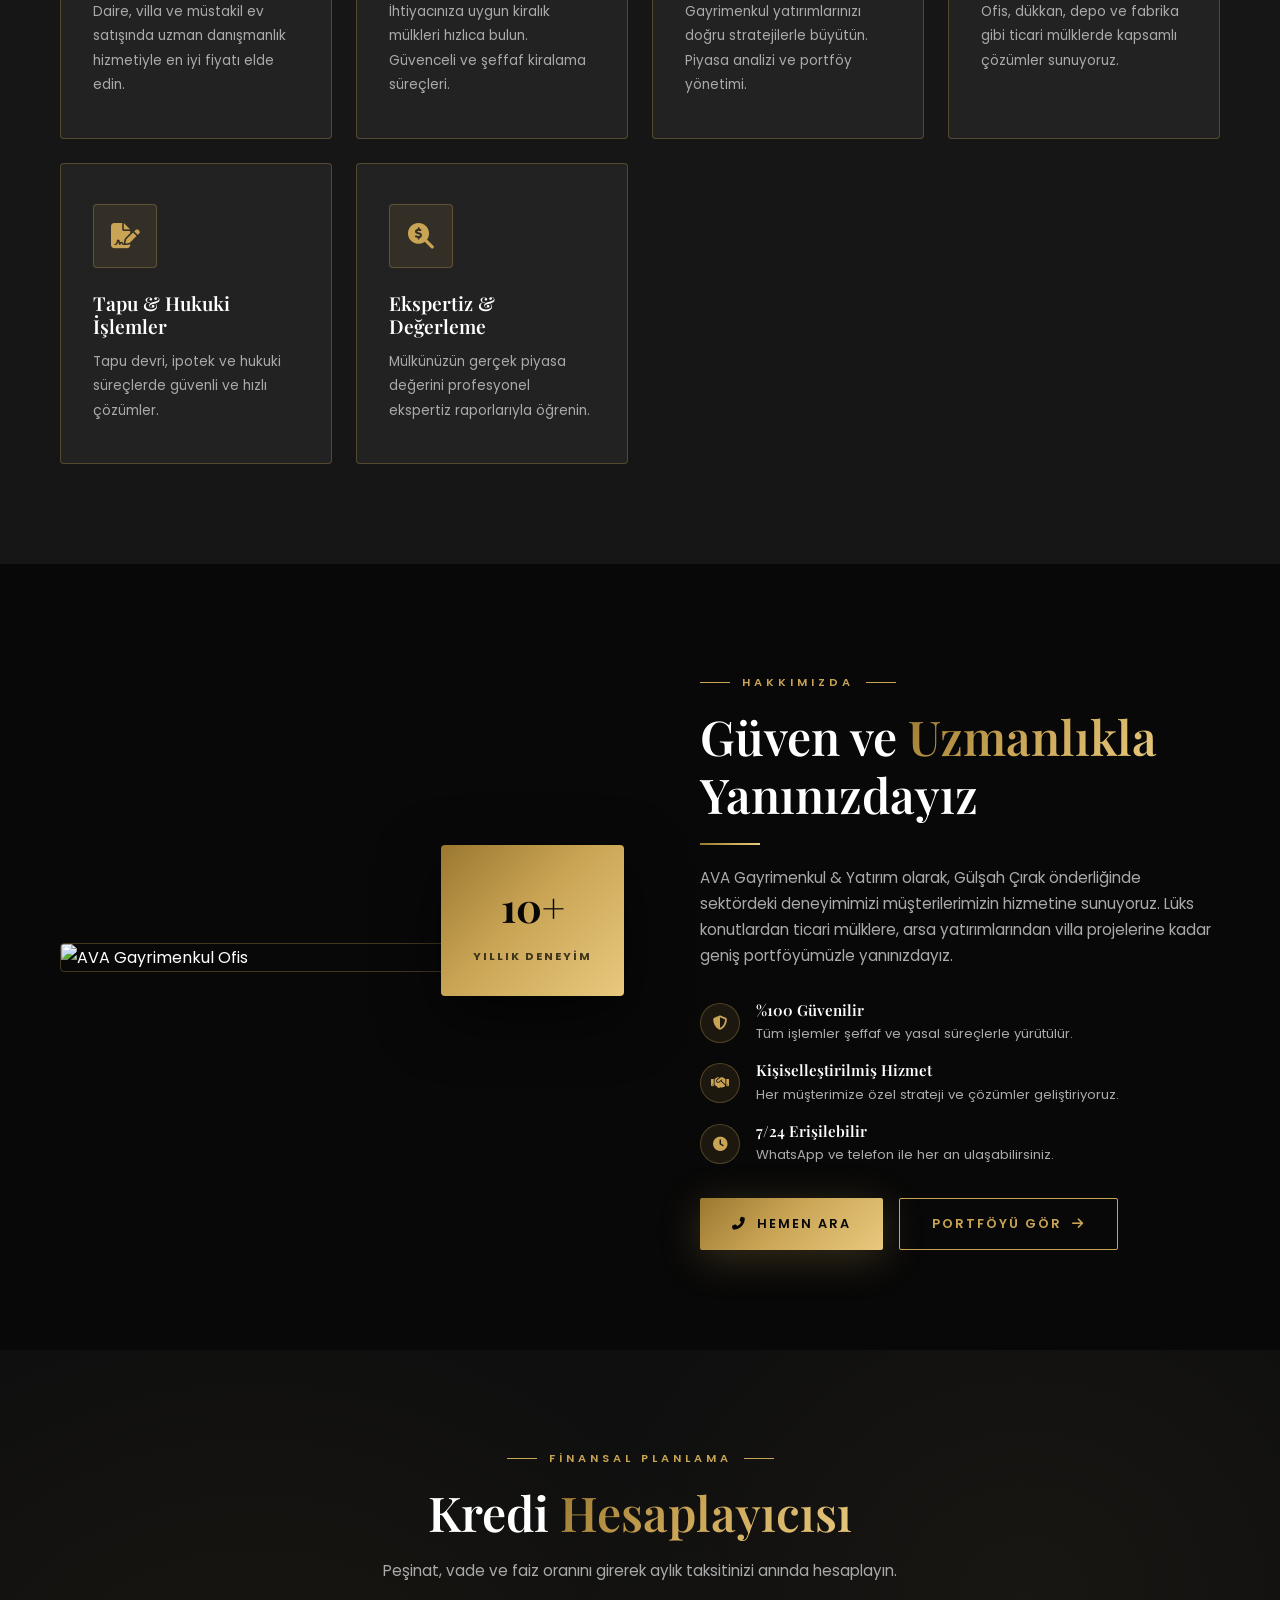
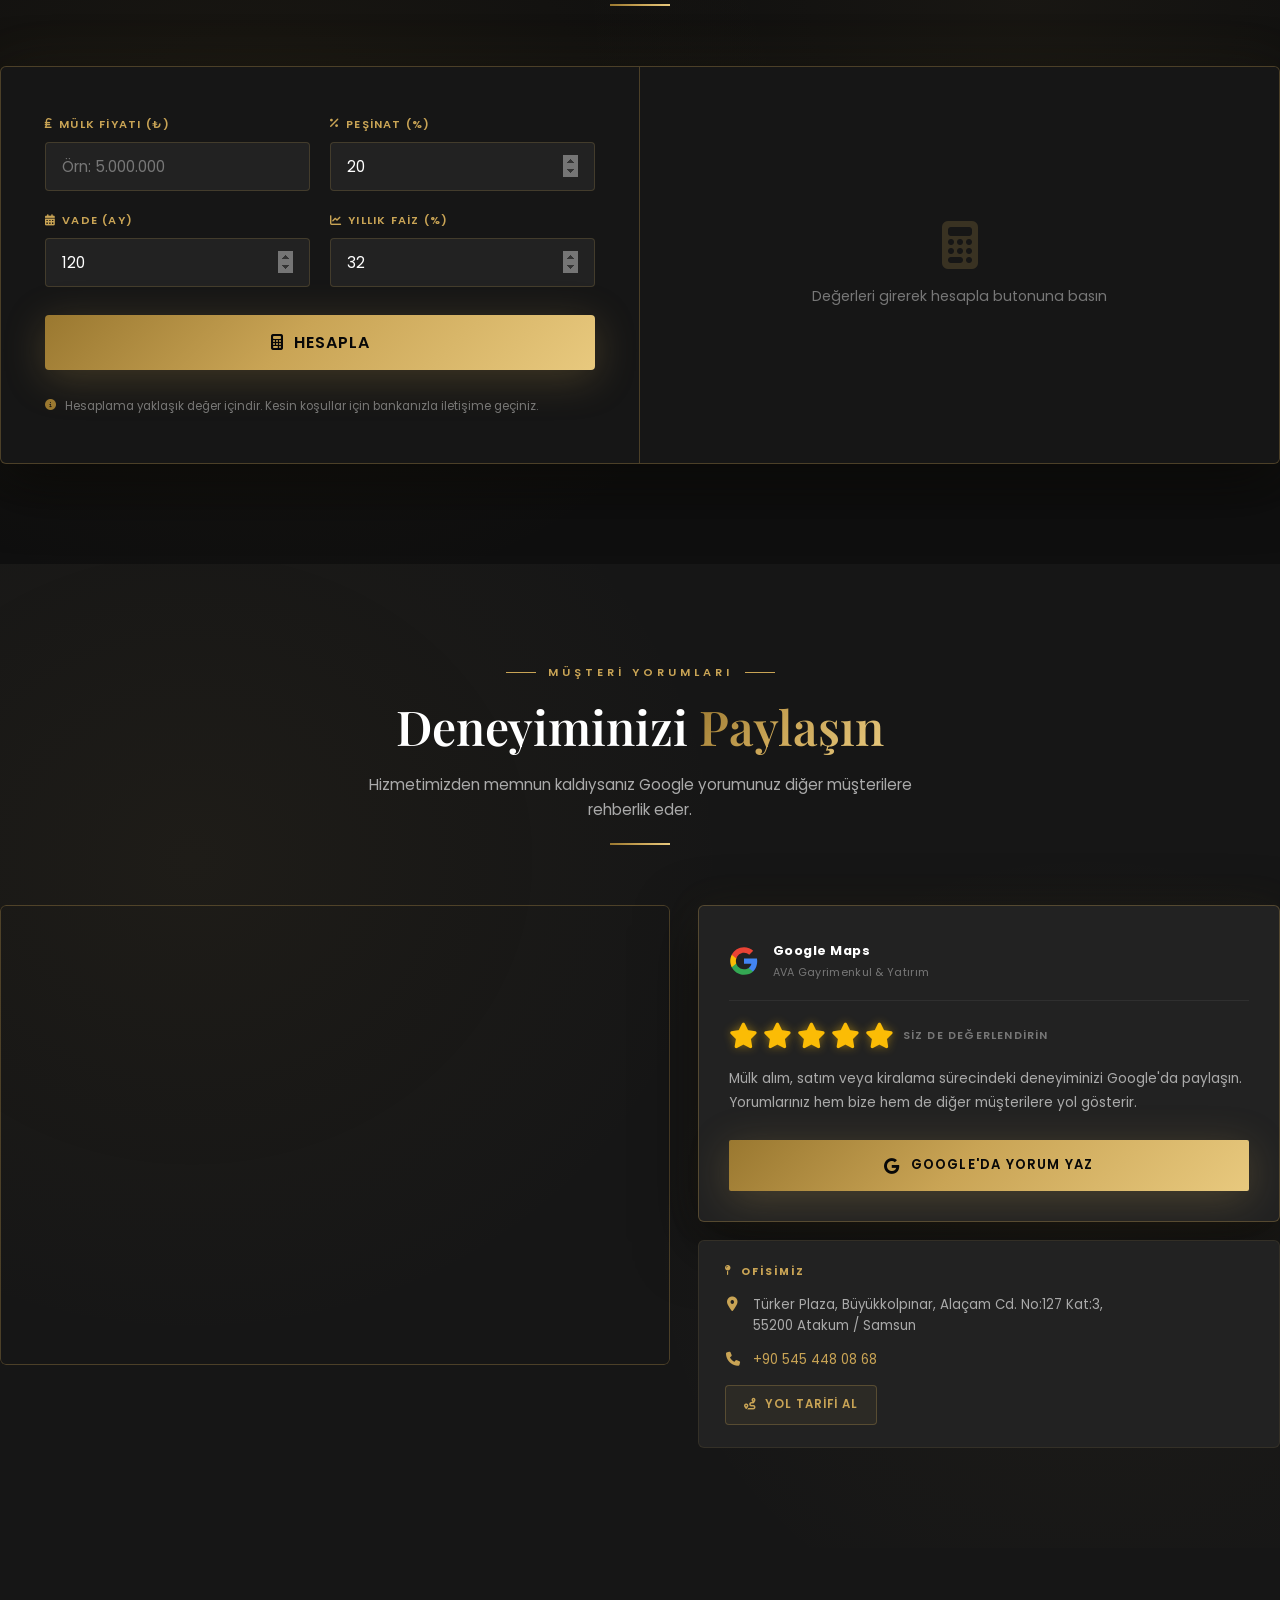
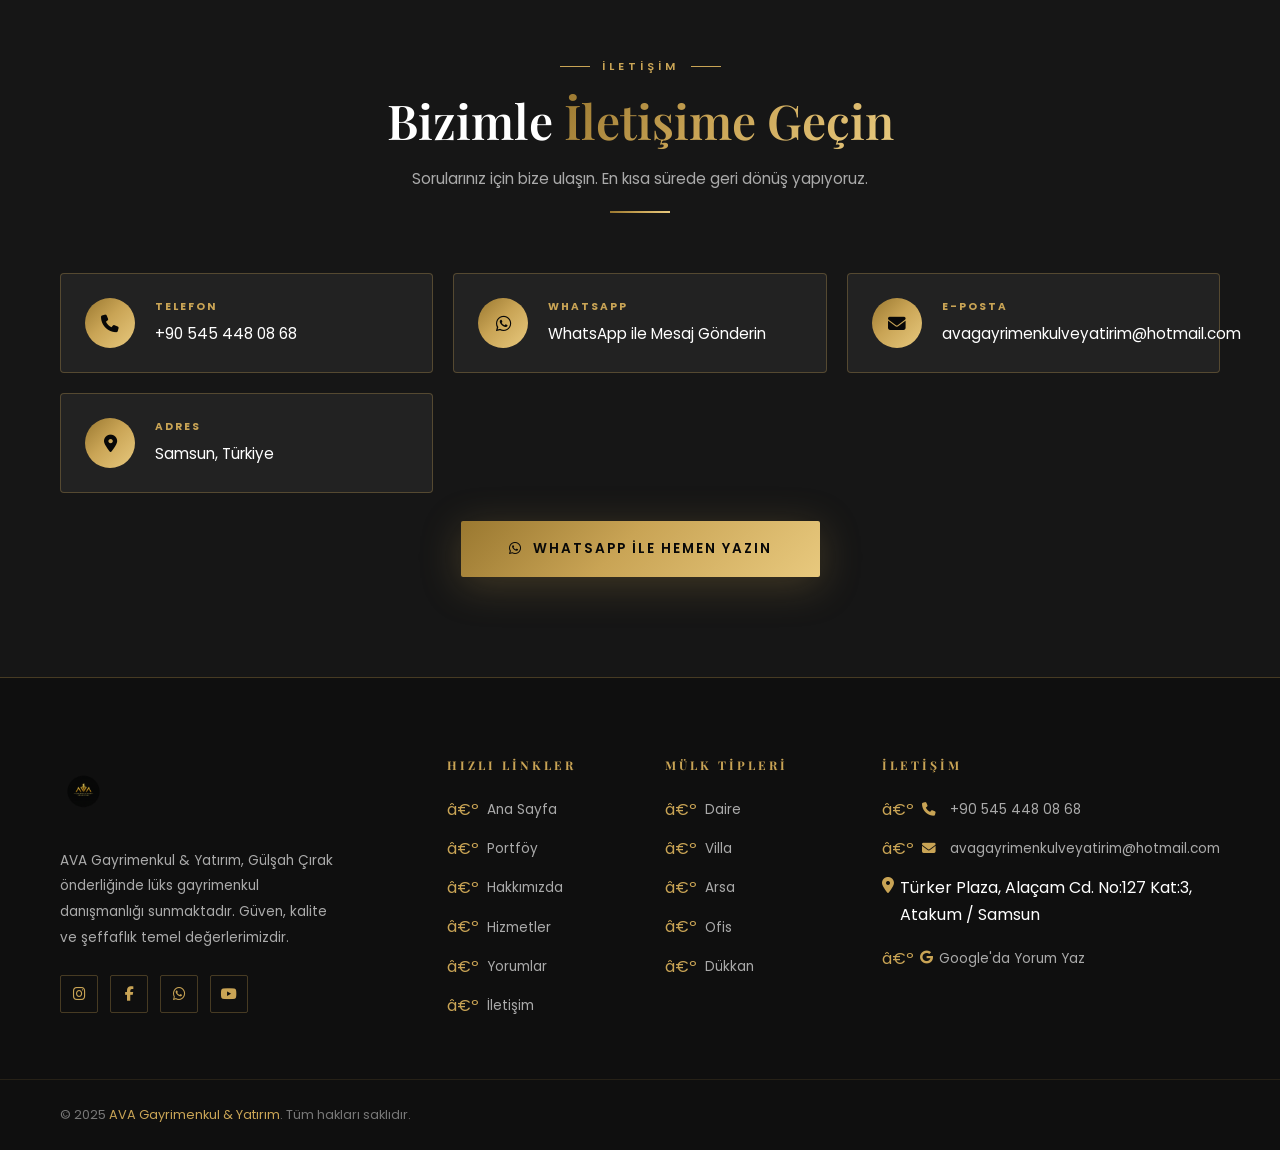
==== commit eab71948: "talep: portfoyden oneri bolumunu kaldir Co-Authored-By: Claude Sonnet 4.6 <noreply@anthropic.com>" ====
--- a/index.html
+++ b/index.html
@@ -427,8 +427,8 @@
       </form>
     </div><!-- /talep-card -->
 
-    <!-- Sonuçlar -->
-    <div id="talepSonuclar" style="display:none;" class="talep-sonuc-wrap">
+    <!-- Sonuçlar — devre dışı (portföy kaldırıldı) -->
+    <div id="talepSonuclar" style="display:none!important;" class="talep-sonuc-wrap">
       <div class="talep-sonuc-header">
         <h3>Portföyümüzden <span class="gold-text">Öneriler</span></h3>
         <p class="talep-sonuc-count" id="talepSonucCount"></p>
@@ -1095,28 +1095,11 @@
       return true;
     }).slice(0, 6);
 
-    // Sonuçları göster
-    const sonucWrap  = document.getElementById('talepSonuclar');
-    const noMatch    = document.getElementById('talepNoMatch');
-    const grid       = document.getElementById('talepMatchGrid');
-    const countEl    = document.getElementById('talepSonucCount');
-    sonucWrap.style.display = 'block';
-    if (ilanlar.length) {
-      noMatch.style.display = 'none';
-      grid.innerHTML = ilanlar.map(i => buildCard(i, true)).join('');
-      countEl.textContent = ilanlar.length + ' ilan bulundu';
-    } else {
-      noMatch.style.display = 'block';
-      grid.innerHTML = '';
-      countEl.textContent = '';
-    }
-
     // WhatsApp aç
     const waNum = '905454480868';
     window.open('https://wa.me/' + waNum + '?text=' + encodeURIComponent(buildTalepWhatsApp(talep)), '_blank');
 
     showToast('Talebiniz alındı! WhatsApp açılıyor… 🙏', 'success');
-    setTimeout(() => sonucWrap.scrollIntoView({ behavior:'smooth', block:'start' }), 400);
   }
 </script>
 </body>
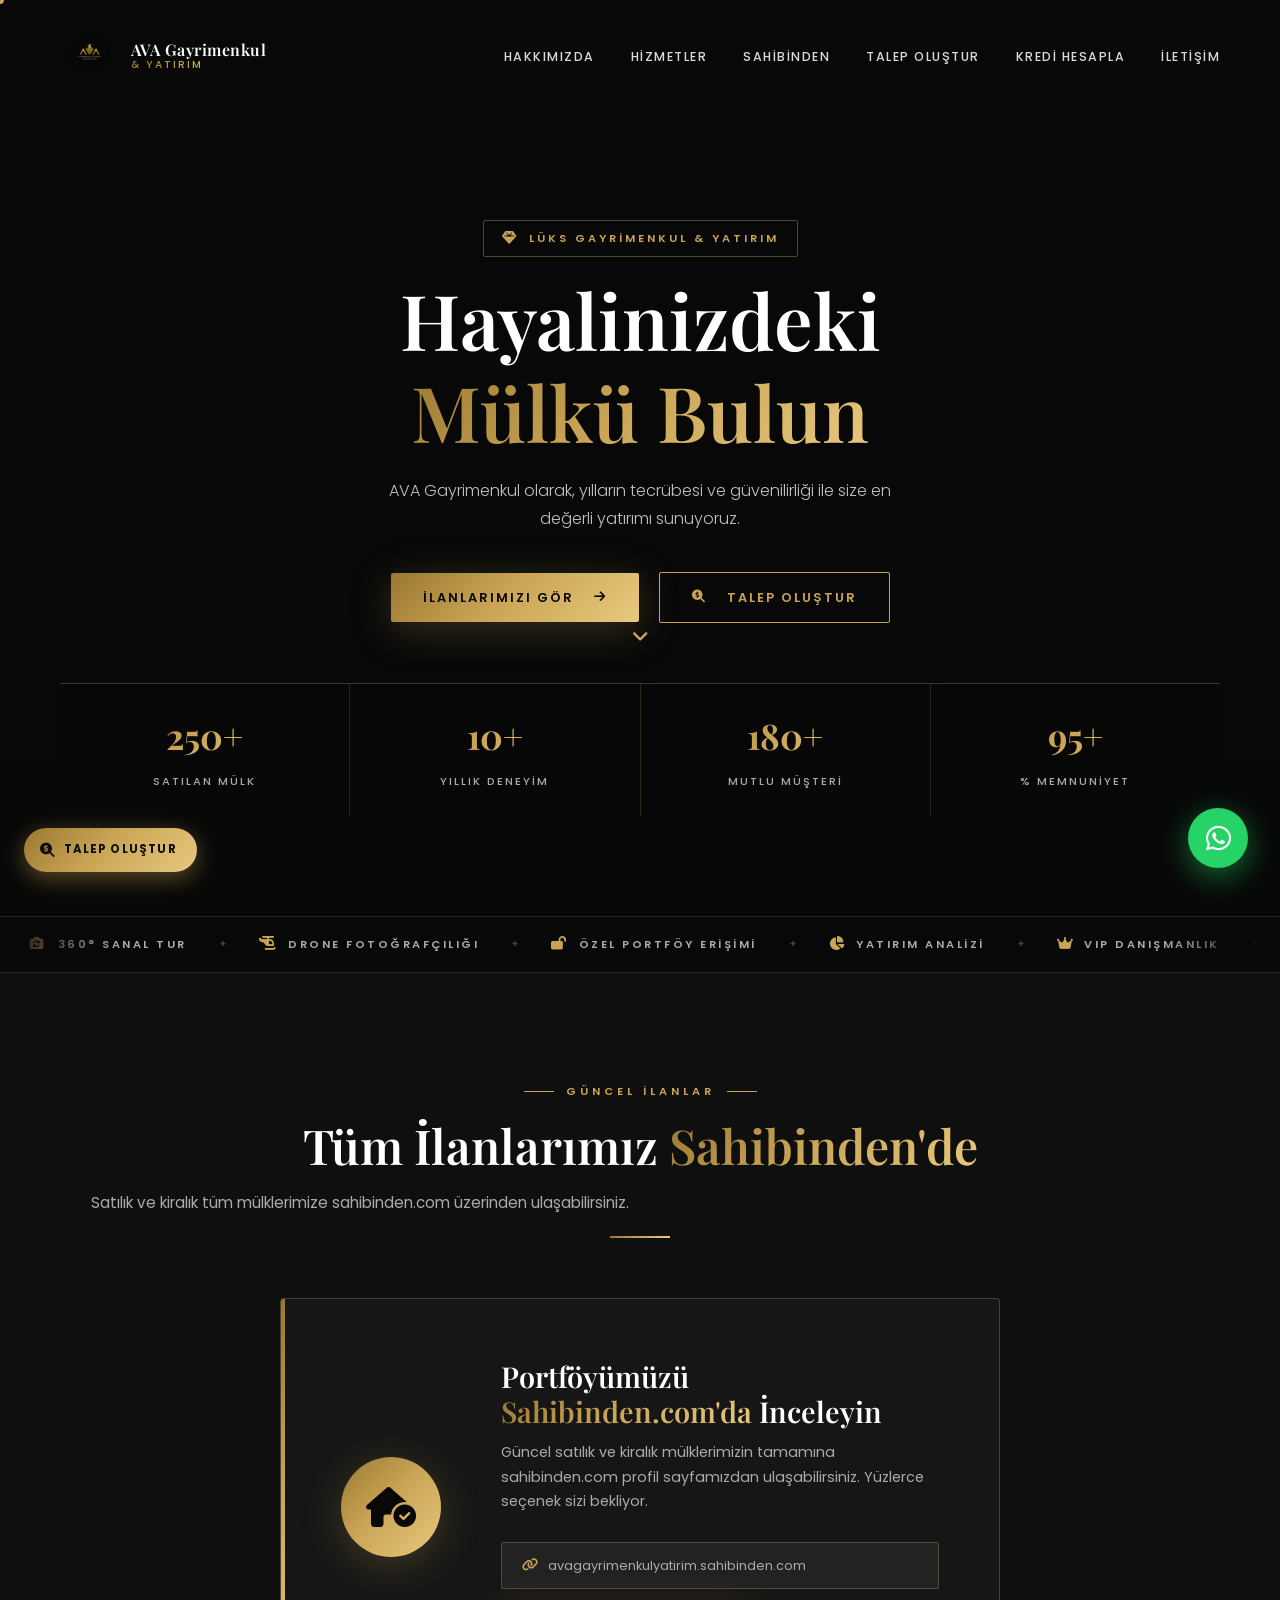
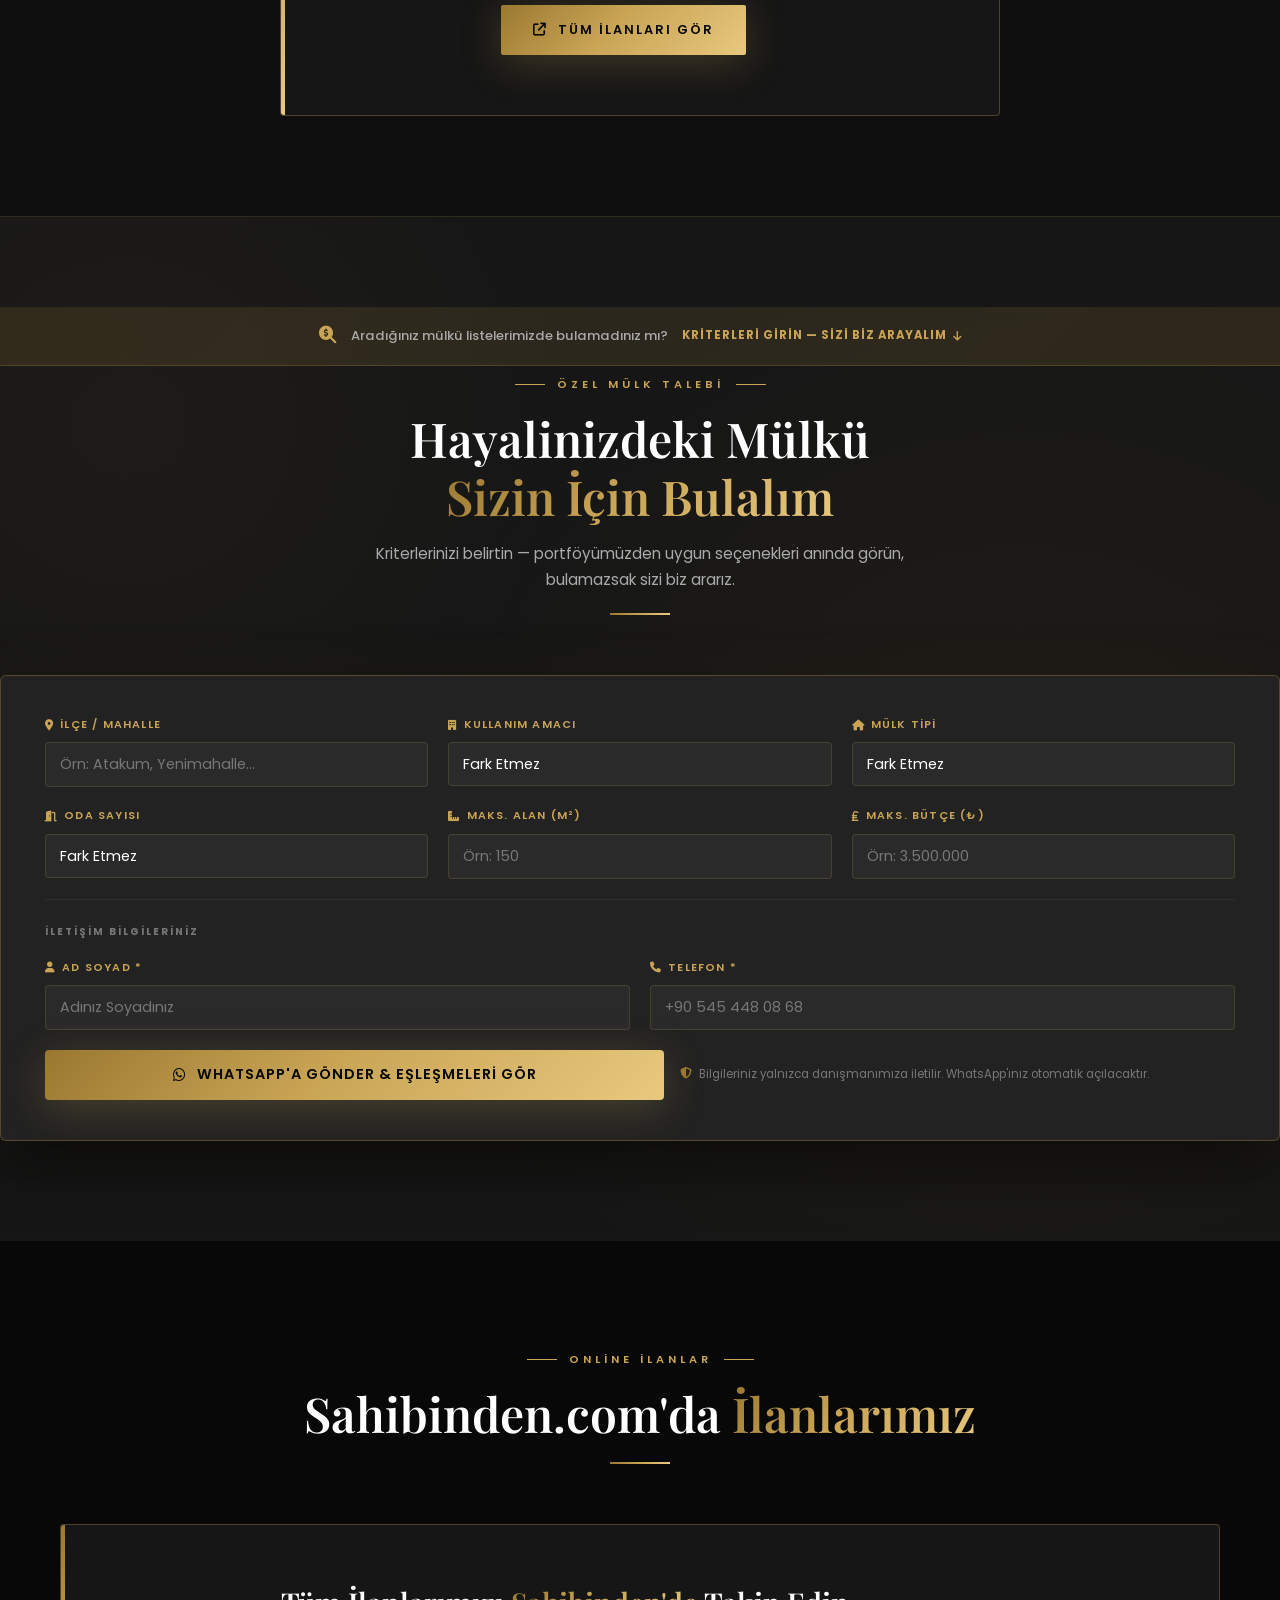
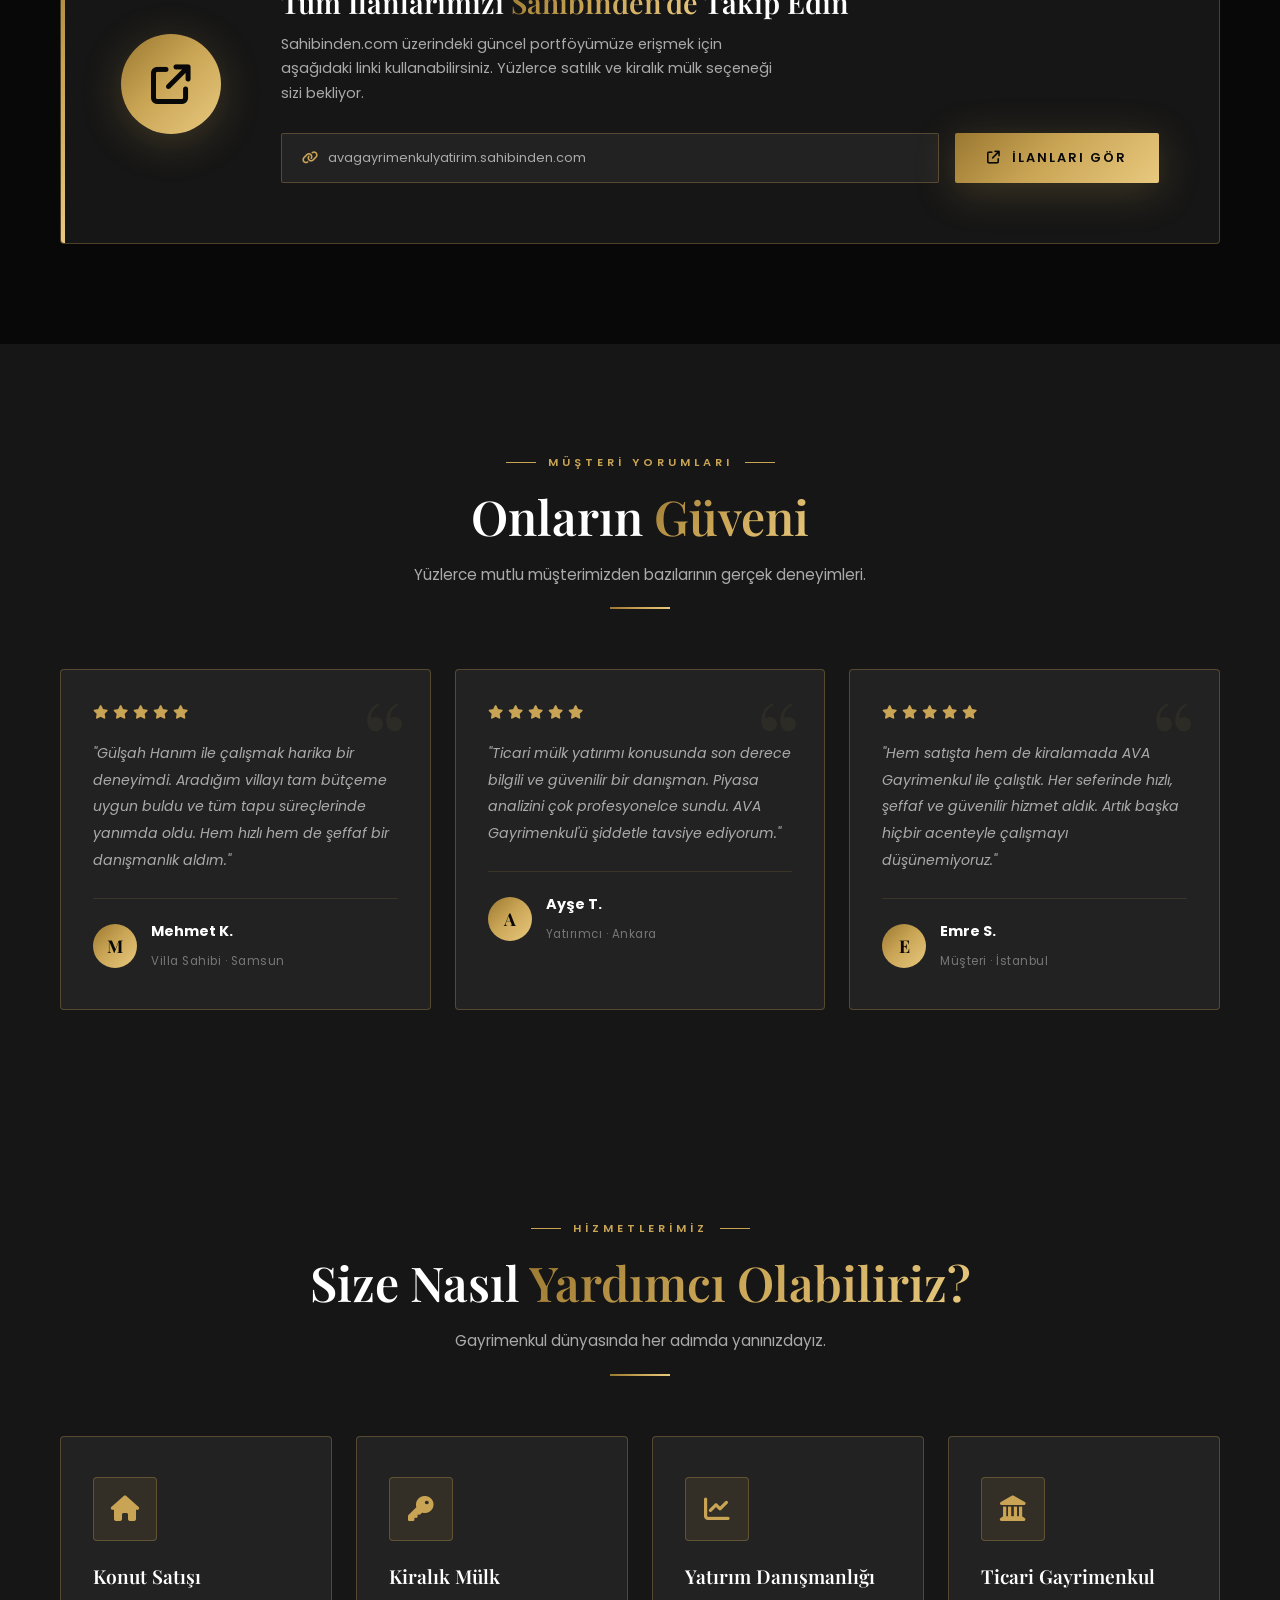
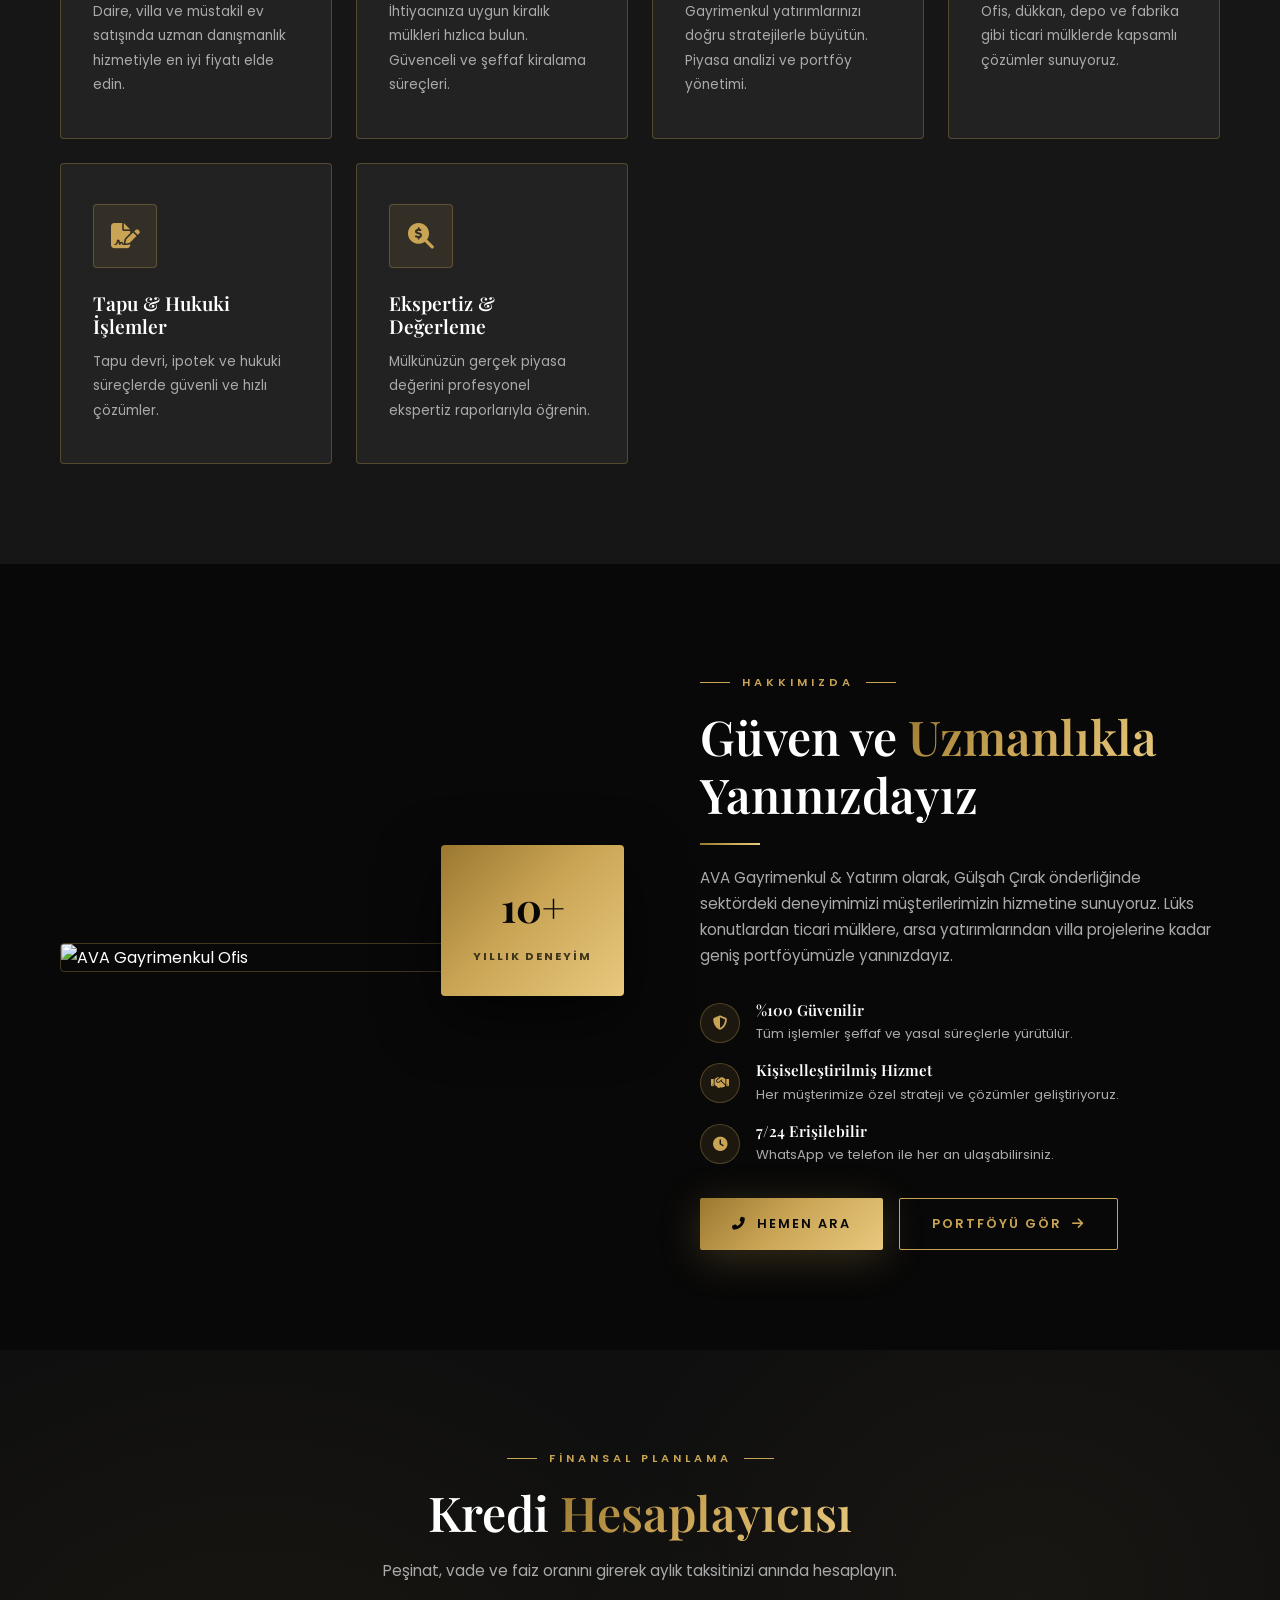
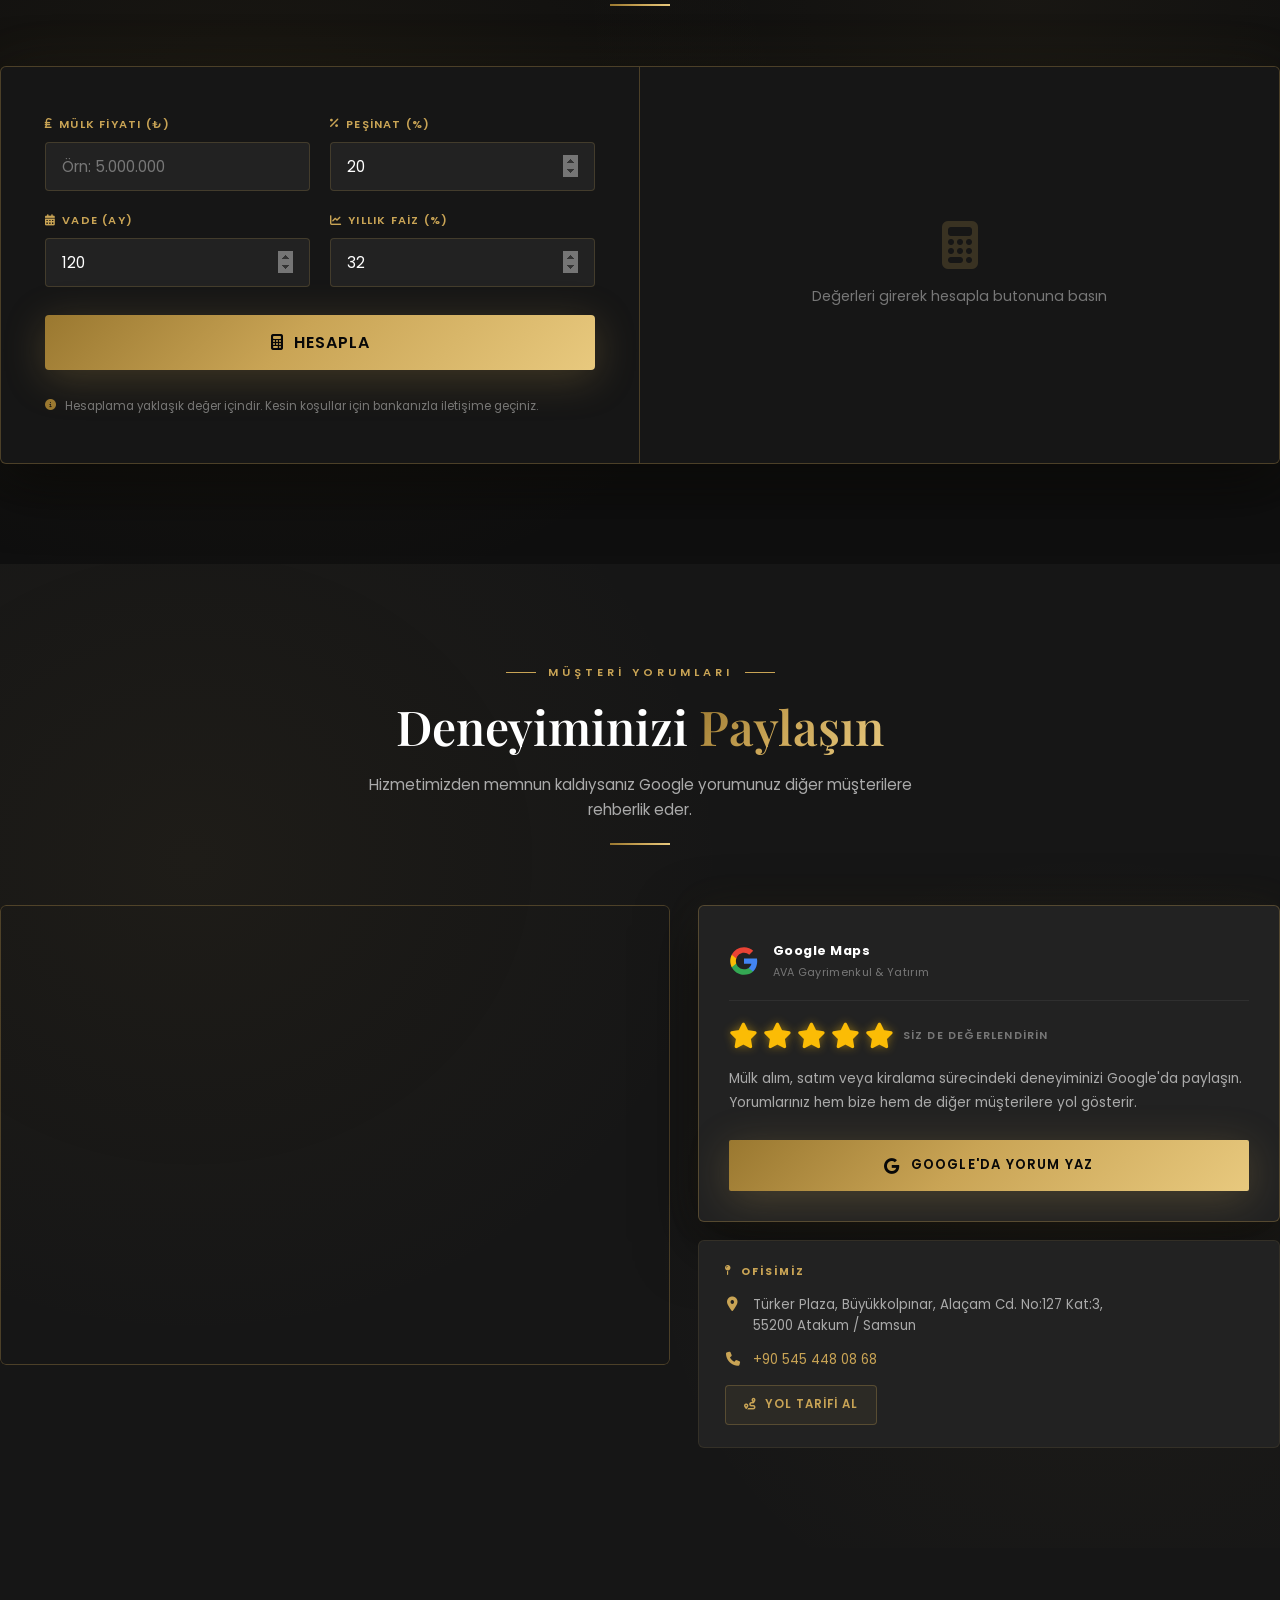
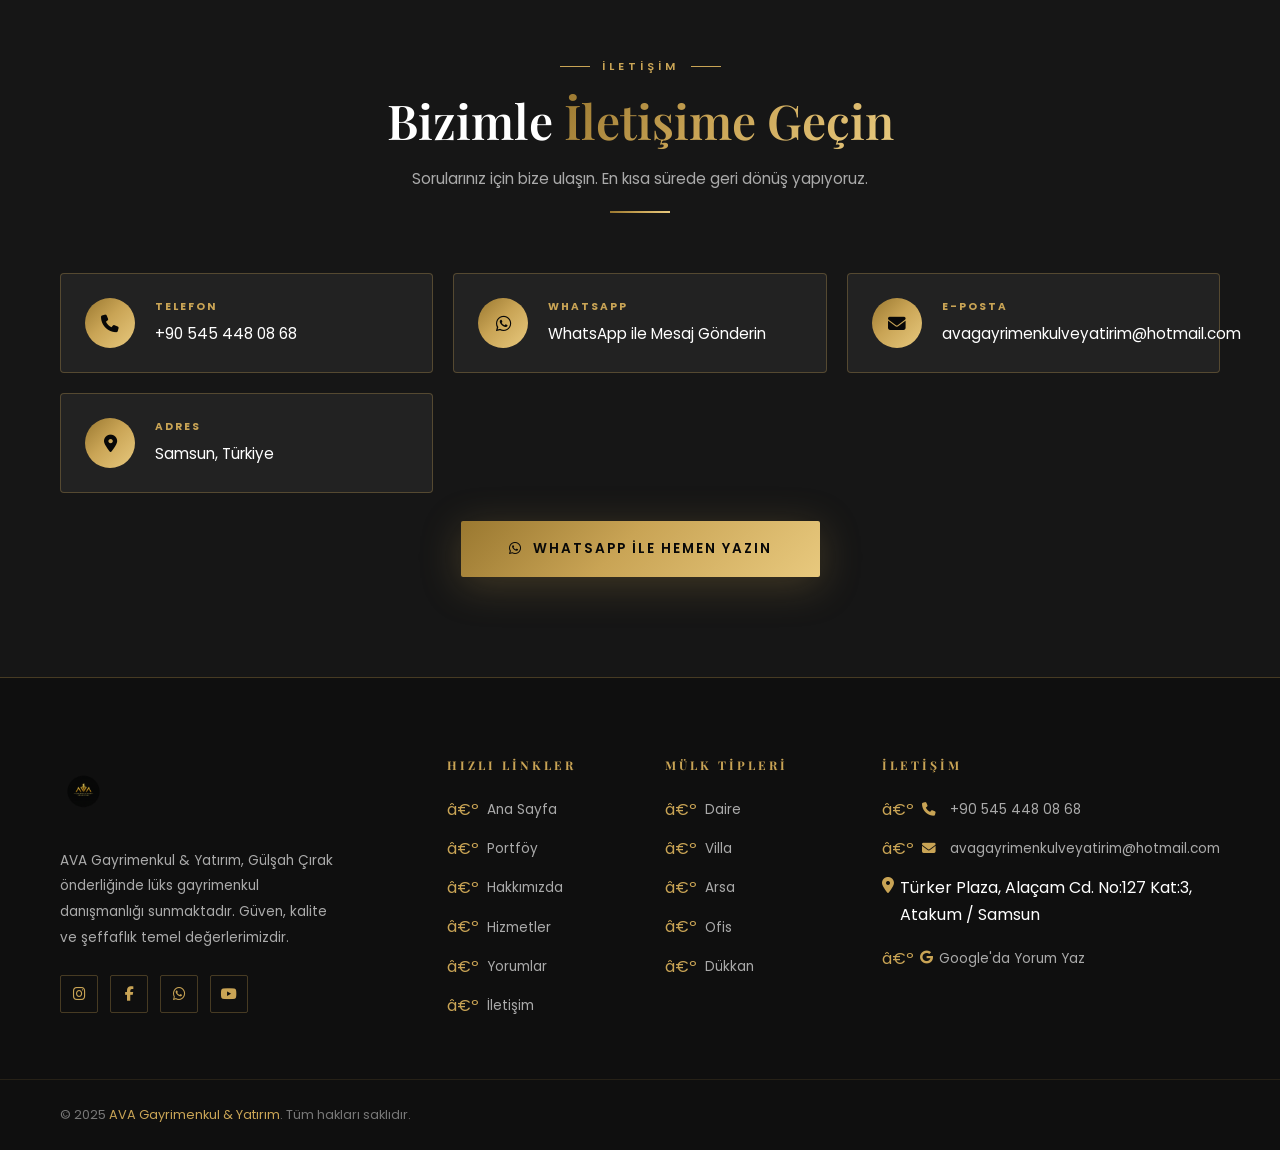
==== commit eb6b8dec: "Add touch diagnostic + deploy pointer-events fixes" ====
--- a/index.html
+++ b/index.html
@@ -910,6 +910,12 @@
 <!-- ░░ SCRIPTS ░░ -->
 <script src="js/main.js"></script>
 <script>
+  // ── Dokunma teşhis: tıklanan elementi konsola yaz ──
+  document.addEventListener('touchstart', function(e) {
+    var t = e.touches[0];
+    var el = document.elementFromPoint(t.clientX, t.clientY);
+    if (el) console.log('[AVA] touchstart →', el.tagName, el.id || '', el.className || '', '| z:', getComputedStyle(el).zIndex, '| pos:', getComputedStyle(el).position);
+  }, { passive: true });
   // ── Lüks Mobil Menü ──
   const navToggle  = document.getElementById('navToggle');
   const mobileMenu = document.getElementById('mobileMenu');
@@ -920,16 +926,19 @@
     document.body.style.position = 'fixed';
     document.body.style.top = '-' + _scrollY + 'px';
     document.body.style.width = '100%';
+    mobileMenu.classList.remove('closing');
     mobileMenu.classList.add('open');
     navToggle.classList.add('is-open');
   }
   function closeMobileMenu() {
+    mobileMenu.classList.remove('open');
+    mobileMenu.classList.add('closing');
     document.body.style.position = '';
     document.body.style.top = '';
     document.body.style.width = '';
     window.scrollTo(0, _scrollY);
-    mobileMenu.classList.remove('open');
     navToggle.classList.remove('is-open');
+    setTimeout(() => { mobileMenu.classList.remove('closing'); }, 360);
   }
 
   navToggle.addEventListener('click', () => {
--- a/css/style.css
+++ b/css/style.css
@@ -257,23 +257,34 @@
 
 /* â”€â”€ Mobil Tam Ekran MenÃ¼ â”€â”€ */
 .mobile-menu {
-  display: none; /* sadece mobilde aktif */
+  display: none; /* JS ile kontrol edilir — medya sorgusuyla açılmaz */
+  visibility: hidden;
+  pointer-events: none;
   position: fixed; inset: 0;
   z-index: 995;
   background: rgba(6,6,6,0.97);
+  overflow-y: auto;
+  -webkit-overflow-scrolling: touch;
+}
+.mobile-menu.open,
+.mobile-menu.closing {
   backdrop-filter: blur(24px);
   -webkit-backdrop-filter: blur(24px);
-  opacity: 0; visibility: hidden;
-  pointer-events: none; /* iOS: gizliyken dokunuşları engelleme */
-  transition: opacity 0.45s cubic-bezier(0.25,0.46,0.45,0.94),
-              visibility 0.45s ease;
-  overflow-y: auto;
-  -webkit-overflow-scrolling: touch;
 }
 .mobile-menu.open {
-  opacity: 1; visibility: visible;
+  display: block;
+  visibility: visible;
   pointer-events: auto;
-}
+  animation: mmFadeIn 0.4s cubic-bezier(0.25,0.46,0.45,0.94) forwards;
+}
+.mobile-menu.closing {
+  display: block;
+  visibility: visible;
+  pointer-events: auto;
+  animation: mmFadeOut 0.35s ease forwards;
+}
+@keyframes mmFadeIn  { from { opacity: 0; } to { opacity: 1; } }
+@keyframes mmFadeOut { from { opacity: 1; } to { opacity: 0; } }
 .mobile-menu-inner {
   display: flex; flex-direction: column;
   min-height: 100dvh;
@@ -416,11 +427,13 @@
   background-size: cover; background-position: center;
   transform: scale(1.05);
   animation: hero-zoom 20s ease-in-out infinite alternate;
+  pointer-events: none;
 }
 @keyframes hero-zoom { 0%{transform:scale(1.05)} 100%{transform:scale(1.12)} }
 .hero-overlay {
   position: absolute; inset: 0;
   background: rgba(8,8,8,0.83);
+  pointer-events: none;
 }
 .hero-content {
   position: relative; z-index: 2;
@@ -953,10 +966,12 @@
   position: absolute; inset: 0;
   background-image: url('https://images.unsplash.com/photo-1600607687939-ce8a6c25118c?w=1920&q=80');
   background-size: cover; background-position: center;
+  pointer-events: none;
 }
 .page-hero-overlay {
   position: absolute; inset: 0;
   background: linear-gradient(135deg, rgba(8,8,8,0.95) 0%, rgba(8,8,8,0.7) 100%);
+  pointer-events: none;
 }
 .page-hero-content {
   position: relative; z-index: 2;
@@ -1547,8 +1562,7 @@
   /* Hamburger butonu gÃ¶rÃ¼nÃ¼r */
   .nav-toggle { display: flex; }
 
-  /* Yeni mobil menÃ¼ aktif */
-  .mobile-menu { display: block; }
+  /* Mobil menü JS ile açılır — burada display:block yok */
 
   /* Hero */
   .hero-content { padding: 100px 20px 40px; }
@@ -1984,10 +1998,12 @@
   background-image: url('https://images.unsplash.com/photo-1512917774080-9991f1c4c750?w=1920&q=80');
   background-size: cover; background-position: center;
   opacity: 0.07;
+  pointer-events: none;
 }
 .vip-glow {
   position: absolute; inset: 0;
   background: radial-gradient(ellipse at 50% 40%, rgba(201,164,85,0.09) 0%, transparent 65%);
+  pointer-events: none;
 }
 /* Ãœst altÄ±n Ã§izgi */
 .vip-section::before {
@@ -2450,9 +2466,13 @@
   .cursor-dot.is-clicking  { width: 6px; height: 6px; background: var(--gold-dark); }
   .cursor-ring.is-clicking { width: 28px; height: 28px; }
 }
+/* Dokunmatik ekranlarda cursor elemanlarını tamamen gizle */
+@media (hover: none), (pointer: coarse) {
+  .cursor-dot, .cursor-ring { display: none !important; }
+}
 
 /* ========================================================
-   KREDÄ° HESAPLAYICISI
+   KREDİ HESAPLAYICISI
    ======================================================== */
 .kredi-hero-section {
   position: relative;
@@ -2462,6 +2482,7 @@
 }
 .kredi-hero-bg {
   position: absolute; inset: 0; z-index: 0;
+  pointer-events: none;
   background:
     radial-gradient(ellipse 60% 80% at 20% 50%, rgba(154,120,48,0.08) 0%, transparent 70%),
     radial-gradient(ellipse 50% 70% at 80% 30%, rgba(201,164,85,0.05) 0%, transparent 70%);
@@ -2982,6 +3003,7 @@
 }
 .talep-bg {
   position: absolute; inset: 0; z-index: 0;
+  pointer-events: none;
   background:
     radial-gradient(ellipse 70% 80% at 80% 60%, rgba(154,120,48,0.07) 0%, transparent 70%),
     radial-gradient(ellipse 50% 60% at 10% 20%, rgba(201,164,85,0.04) 0%, transparent 70%);
@@ -3971,7 +3993,8 @@
 }
 
 /* ── 13. Genel: taşma önleme ───────────────────────────────────── */
-html, body { overflow-x: hidden; }
+/* Sadece body'de overflow-x hidden (html'de olması iOS touch'u etkileyebilir) */
+body { overflow-x: hidden; }
 .container { max-width: 100%; }
 
 /* Minimum dokunma hedefi: tüm butonlar için */
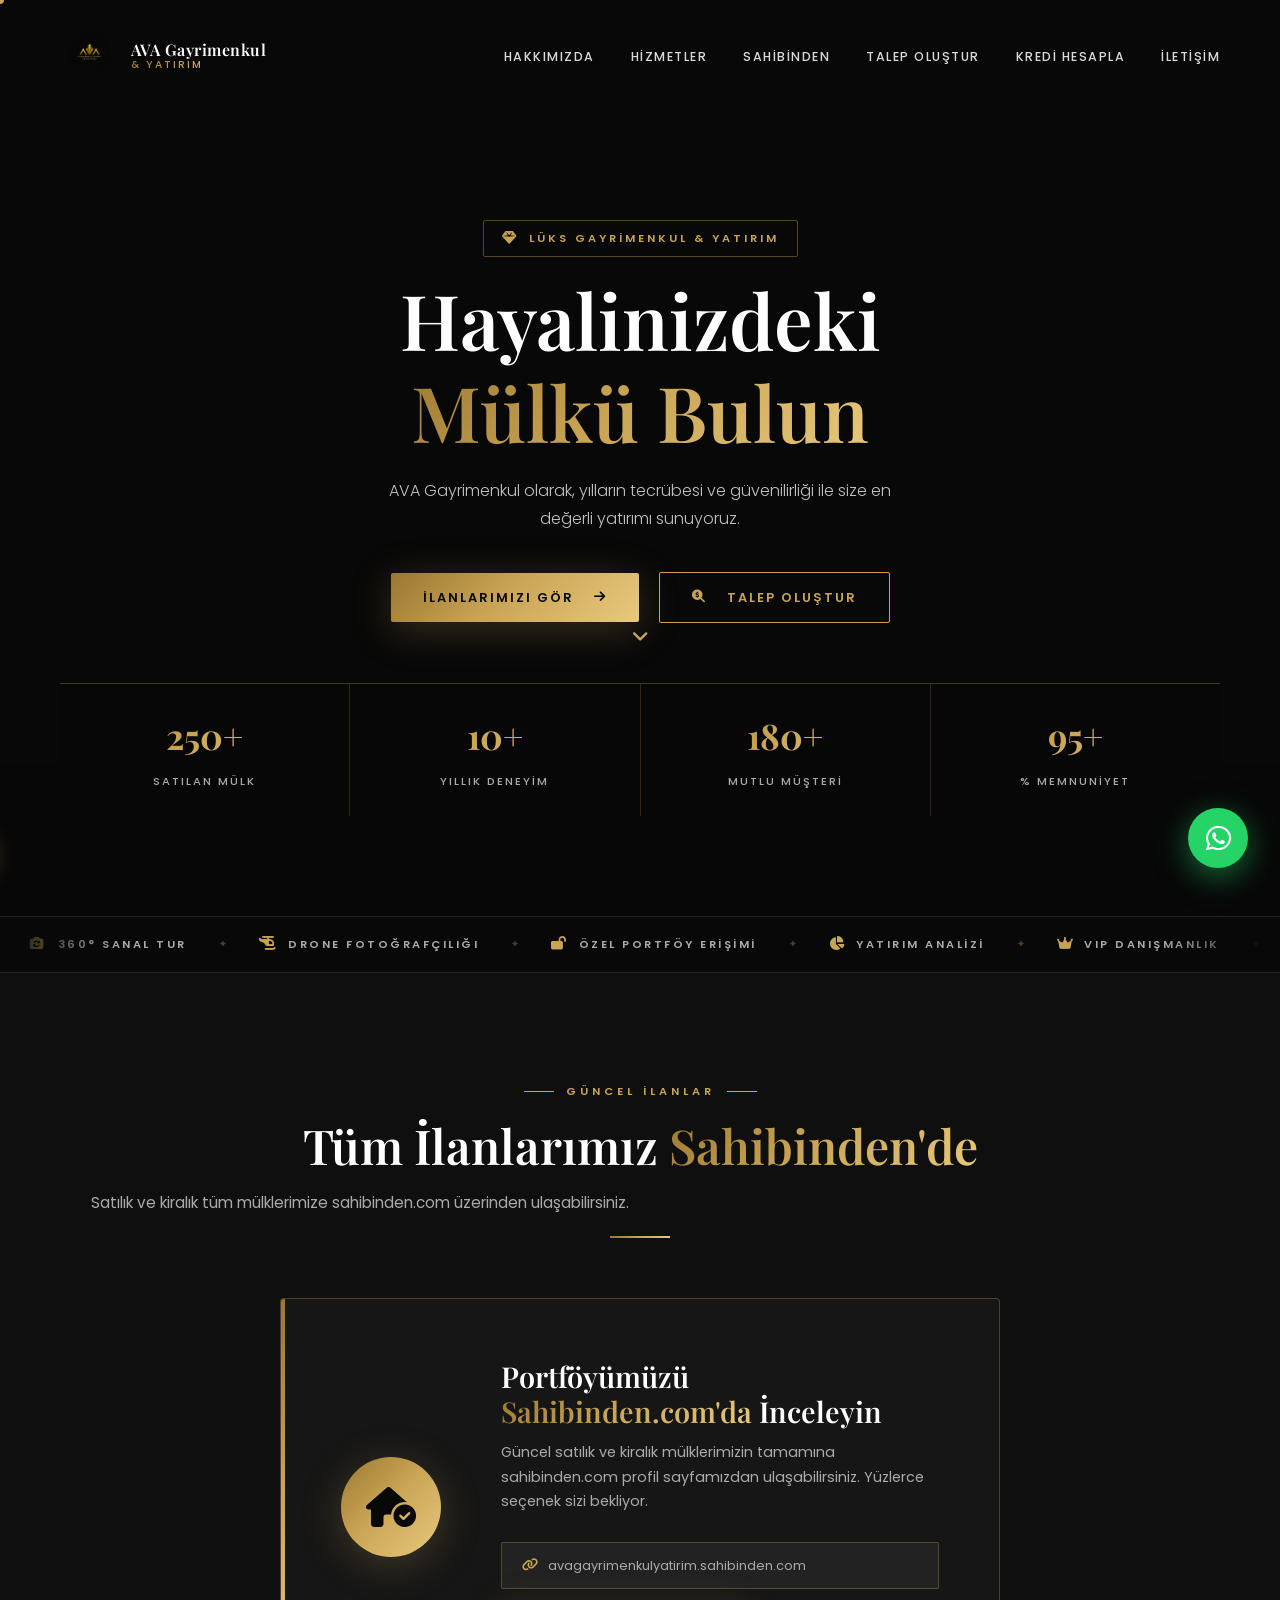
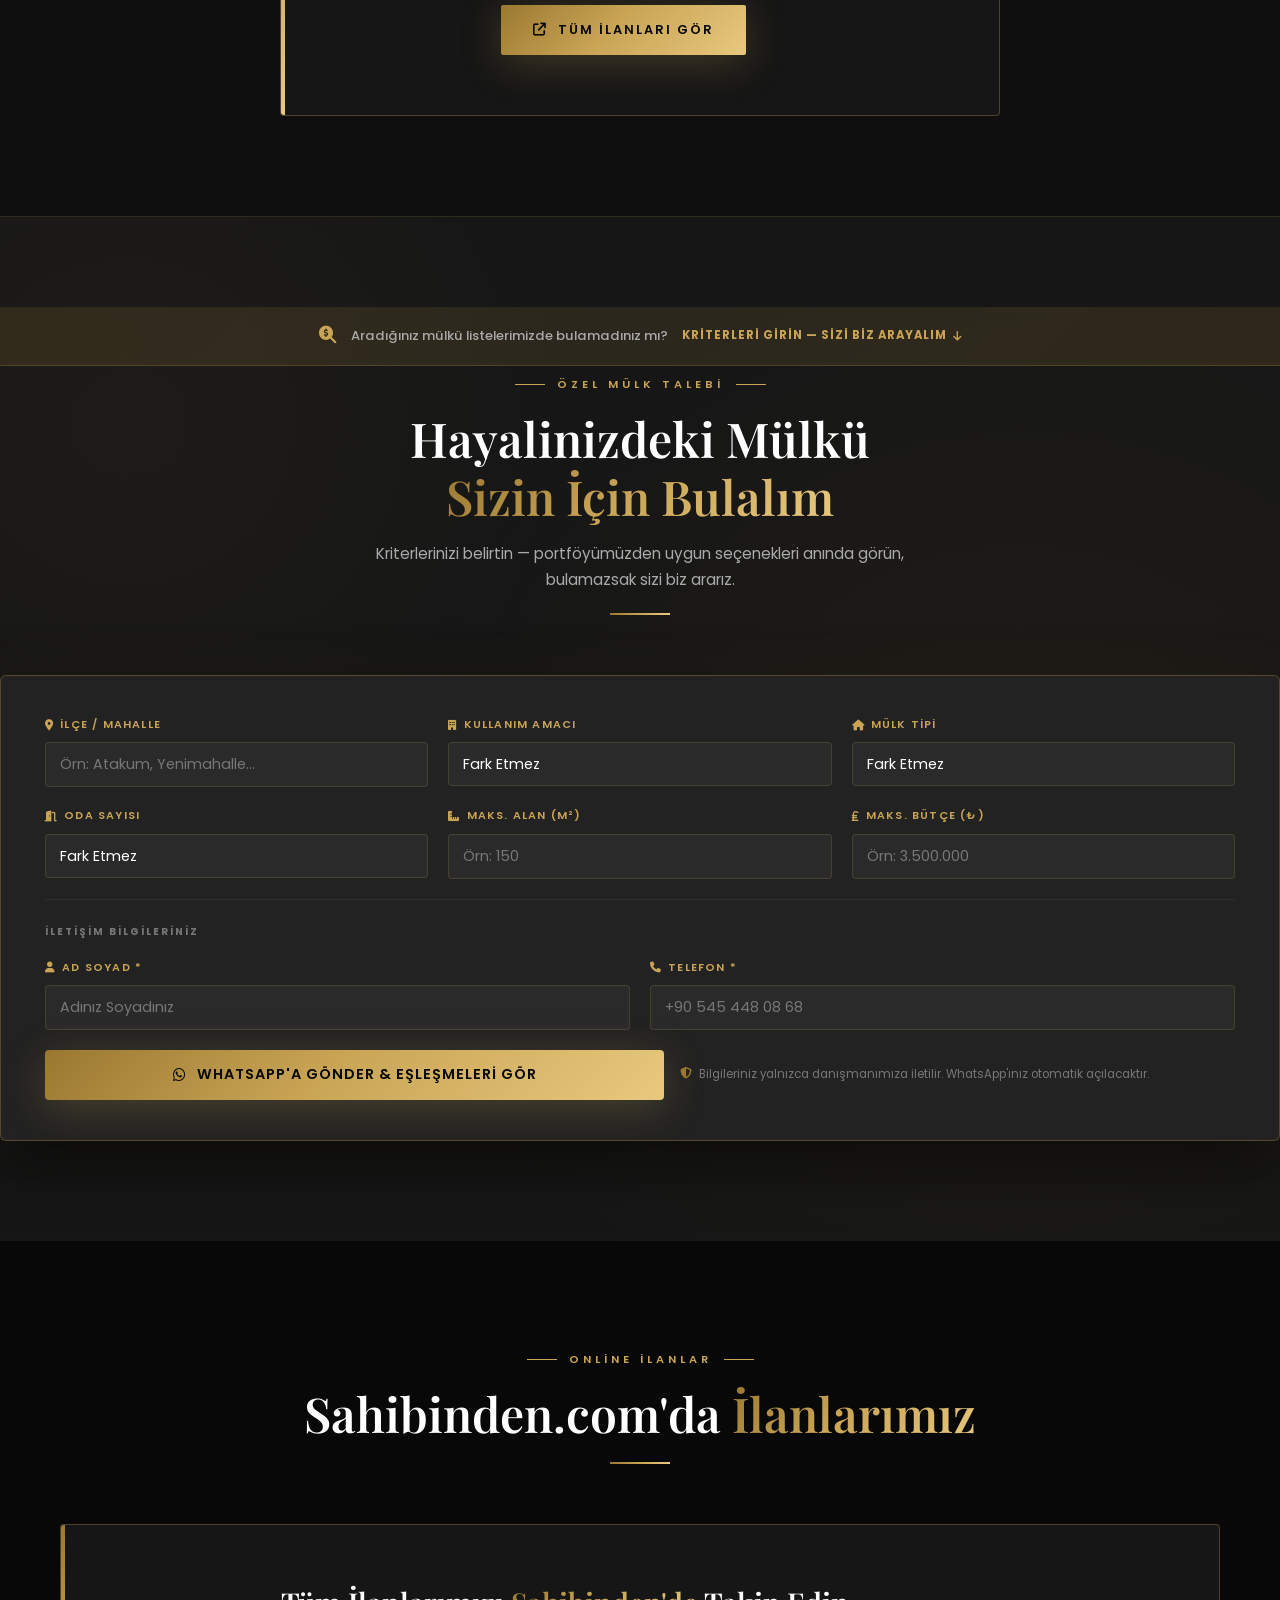
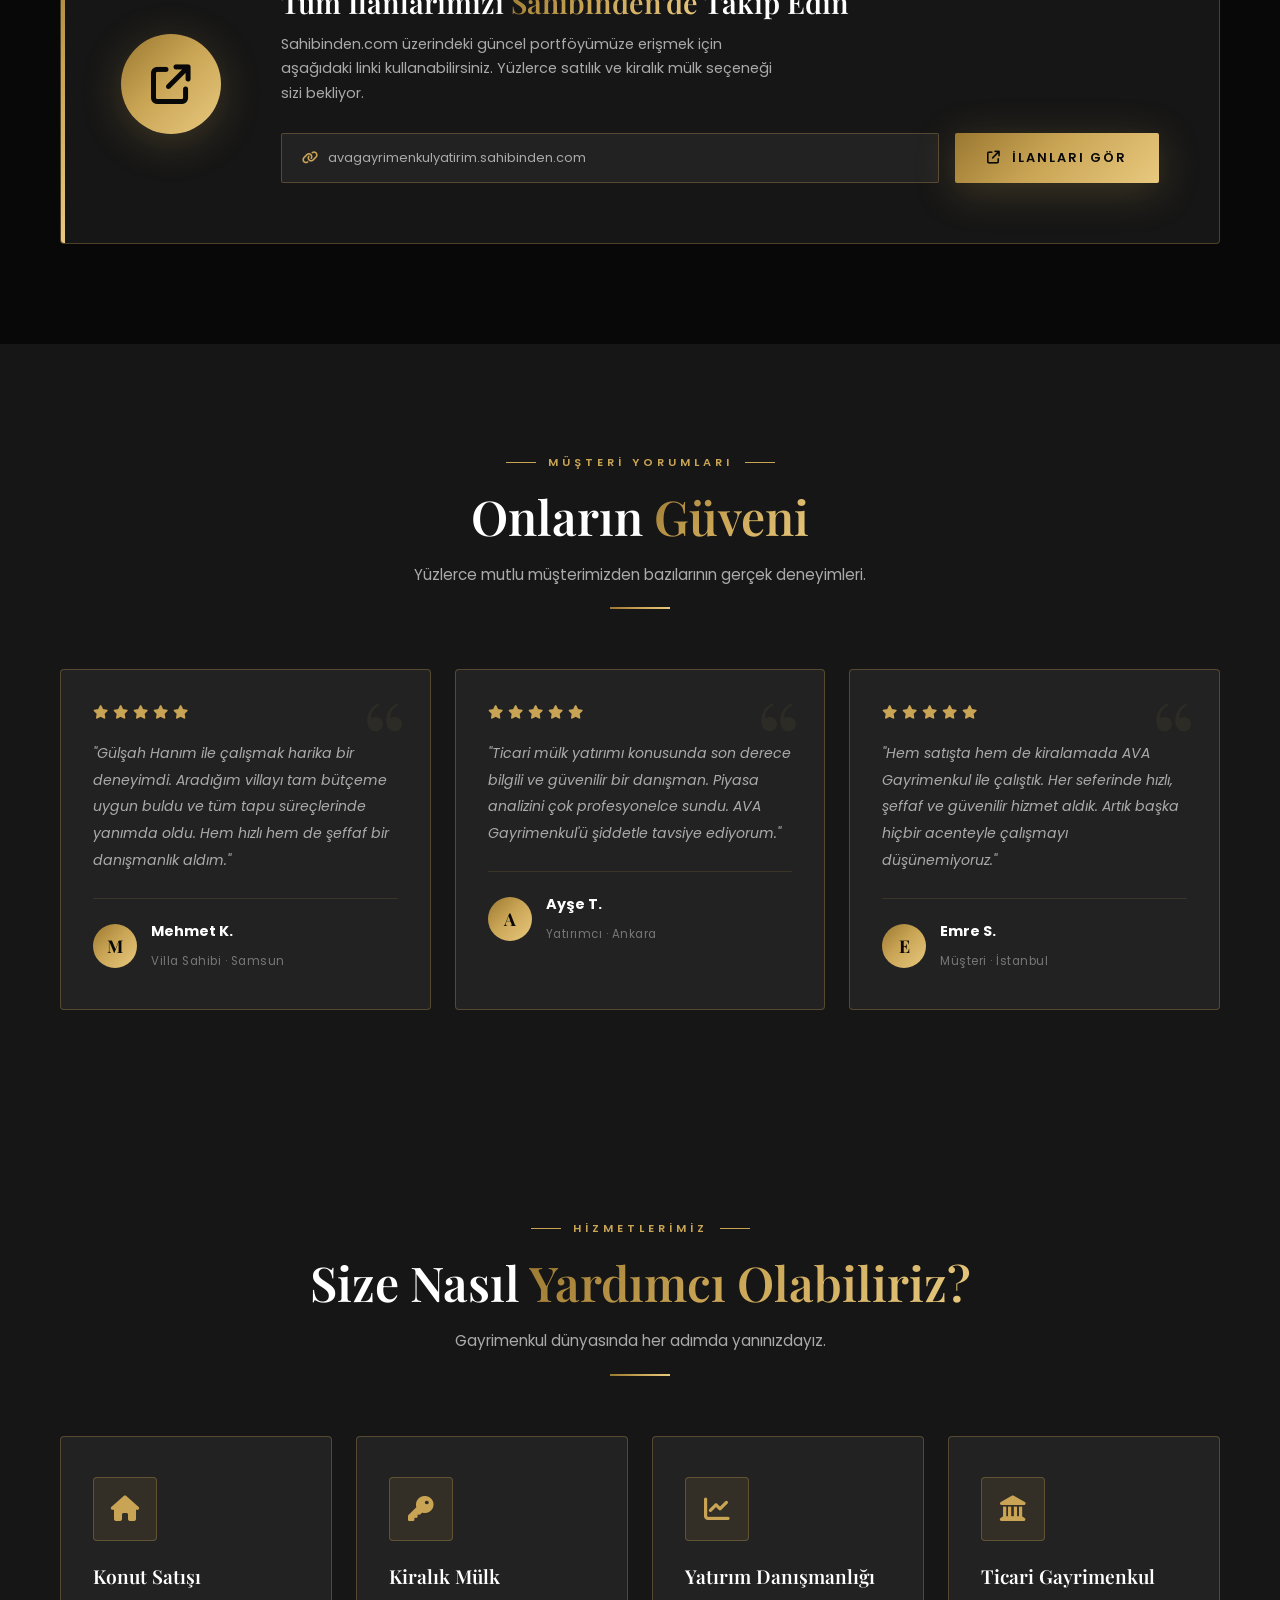
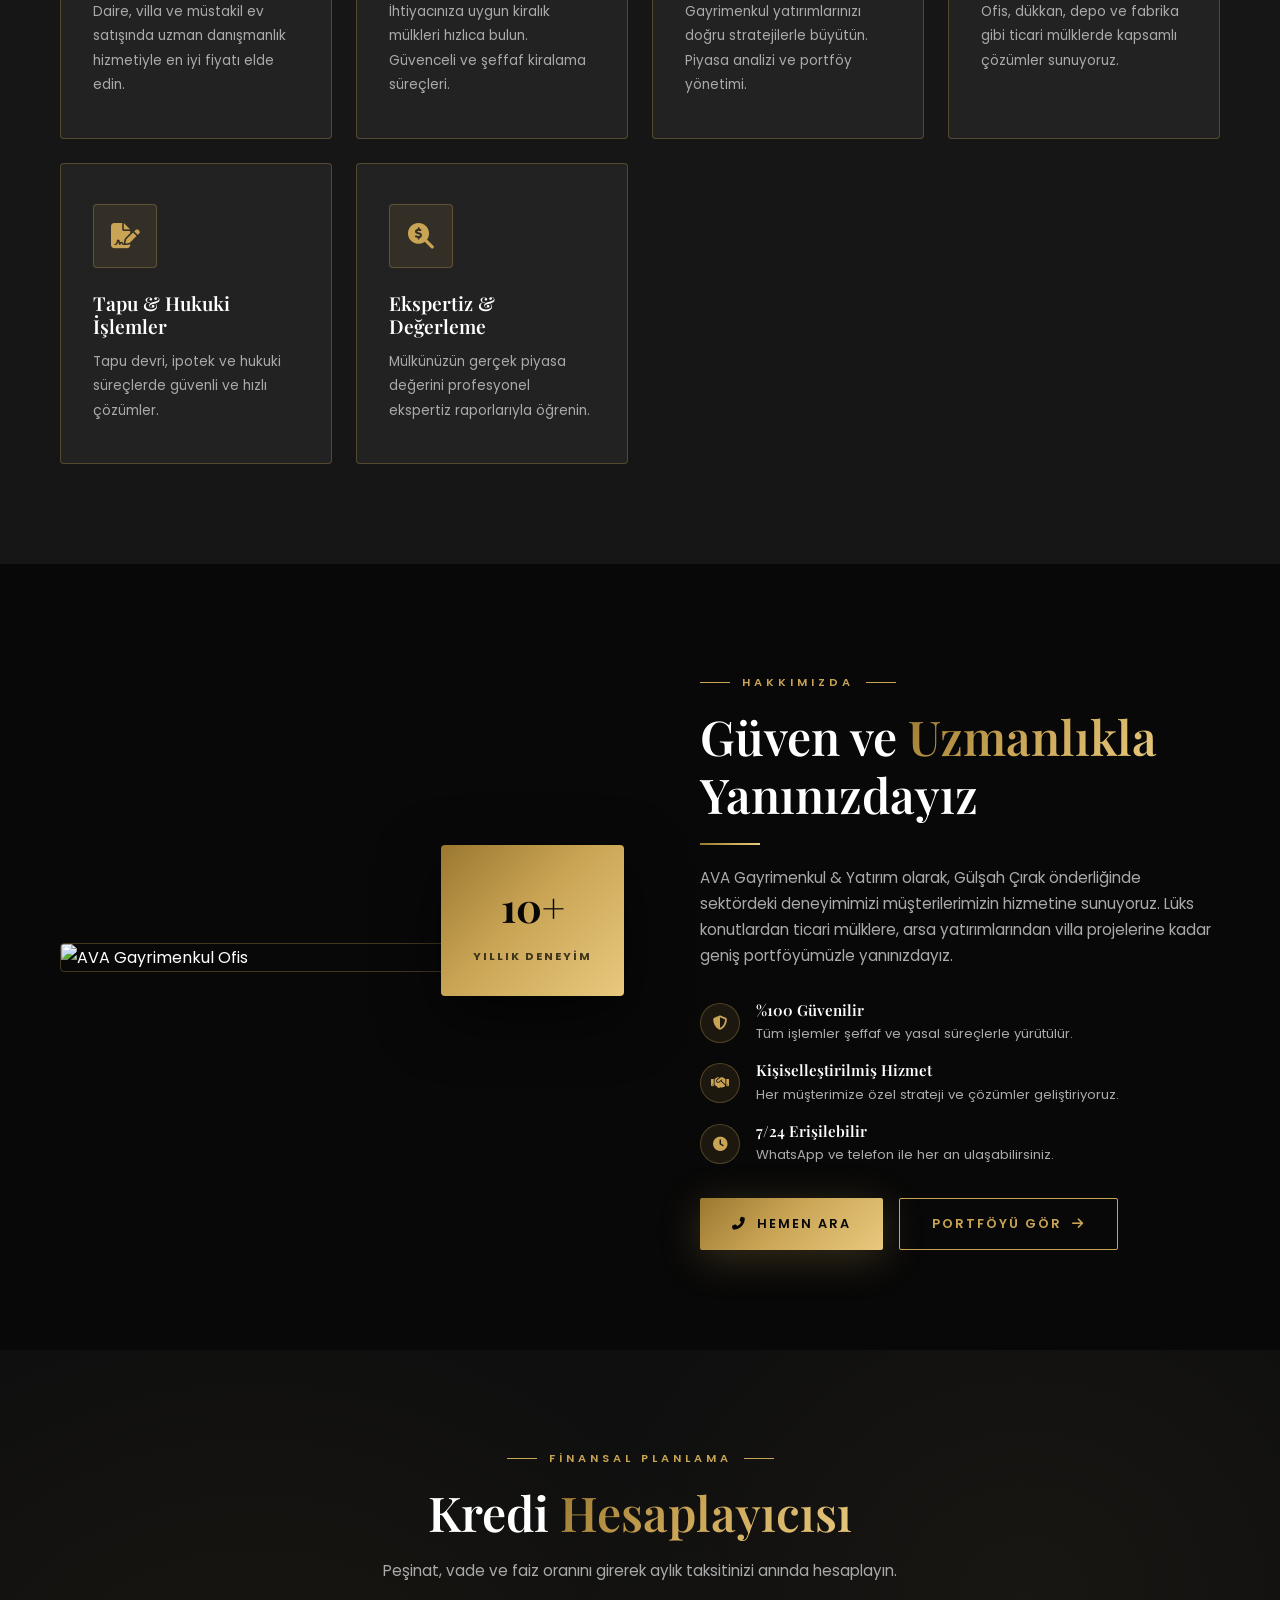
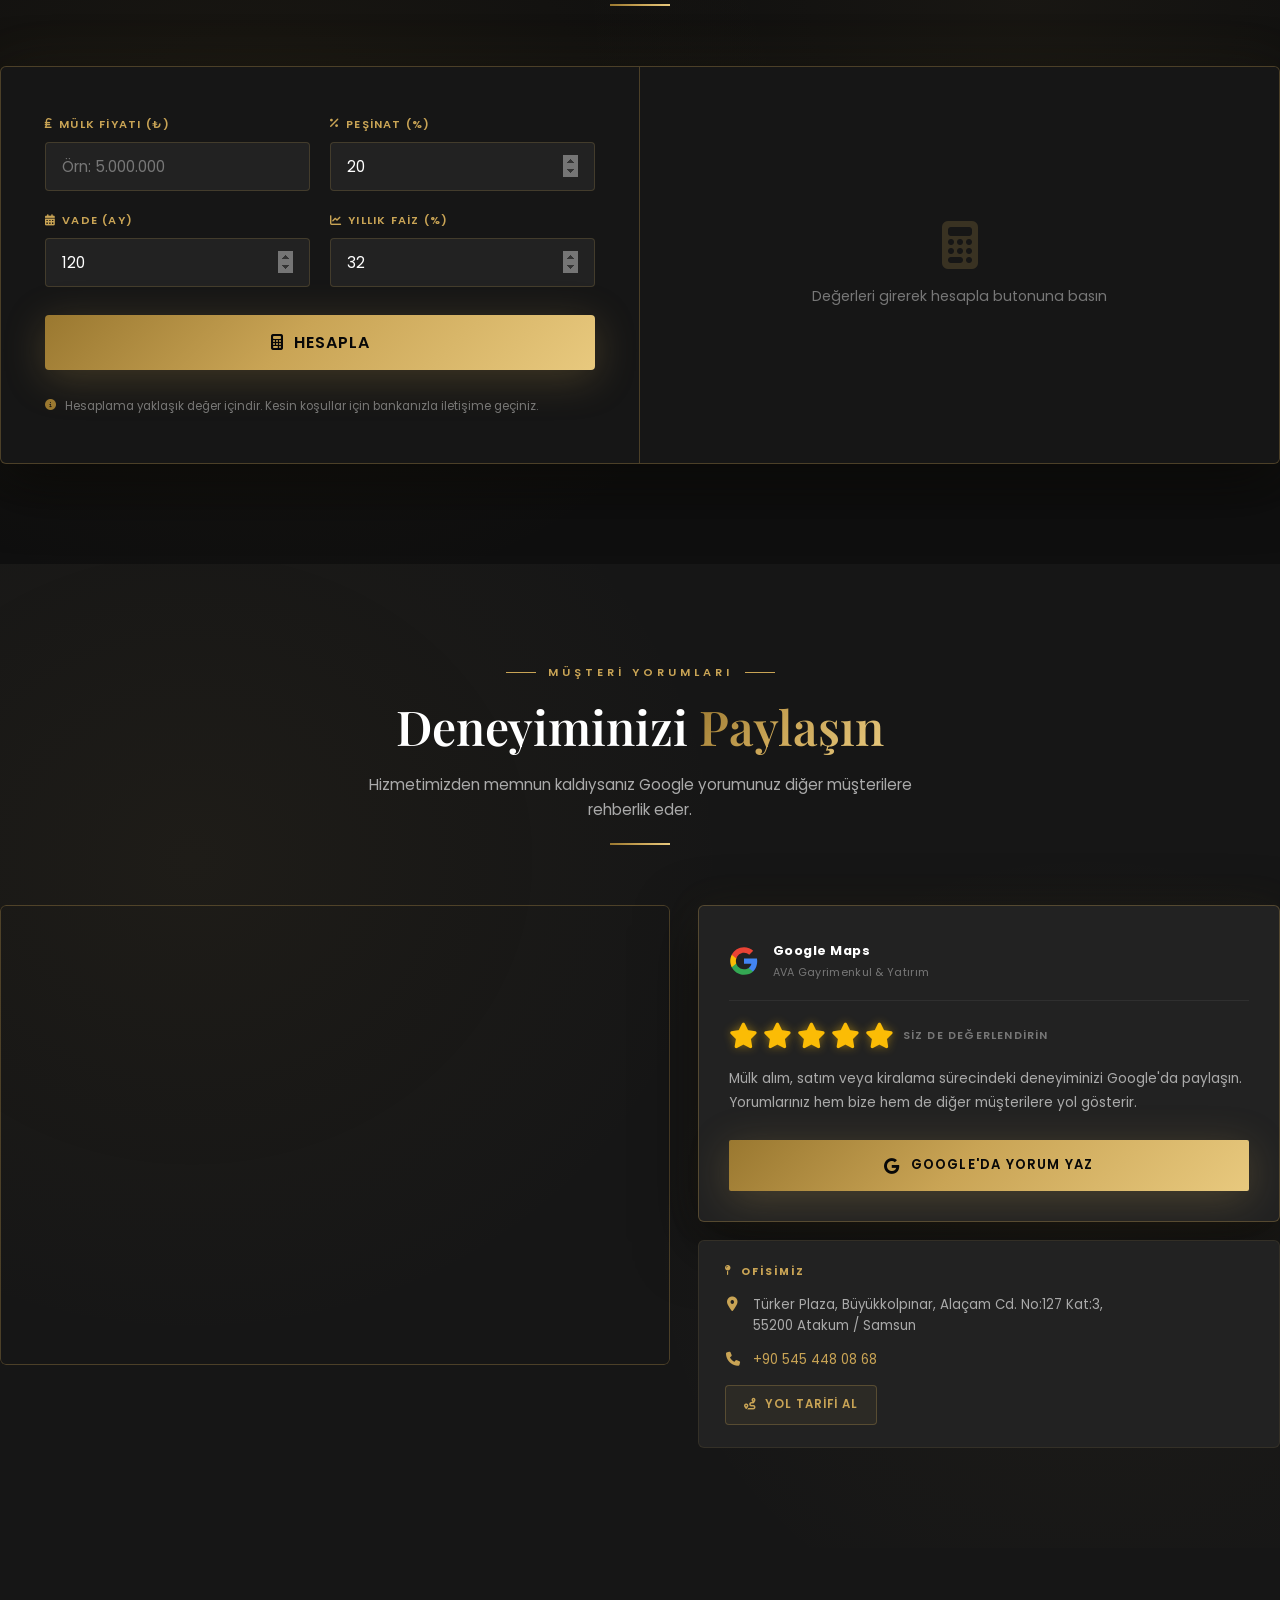
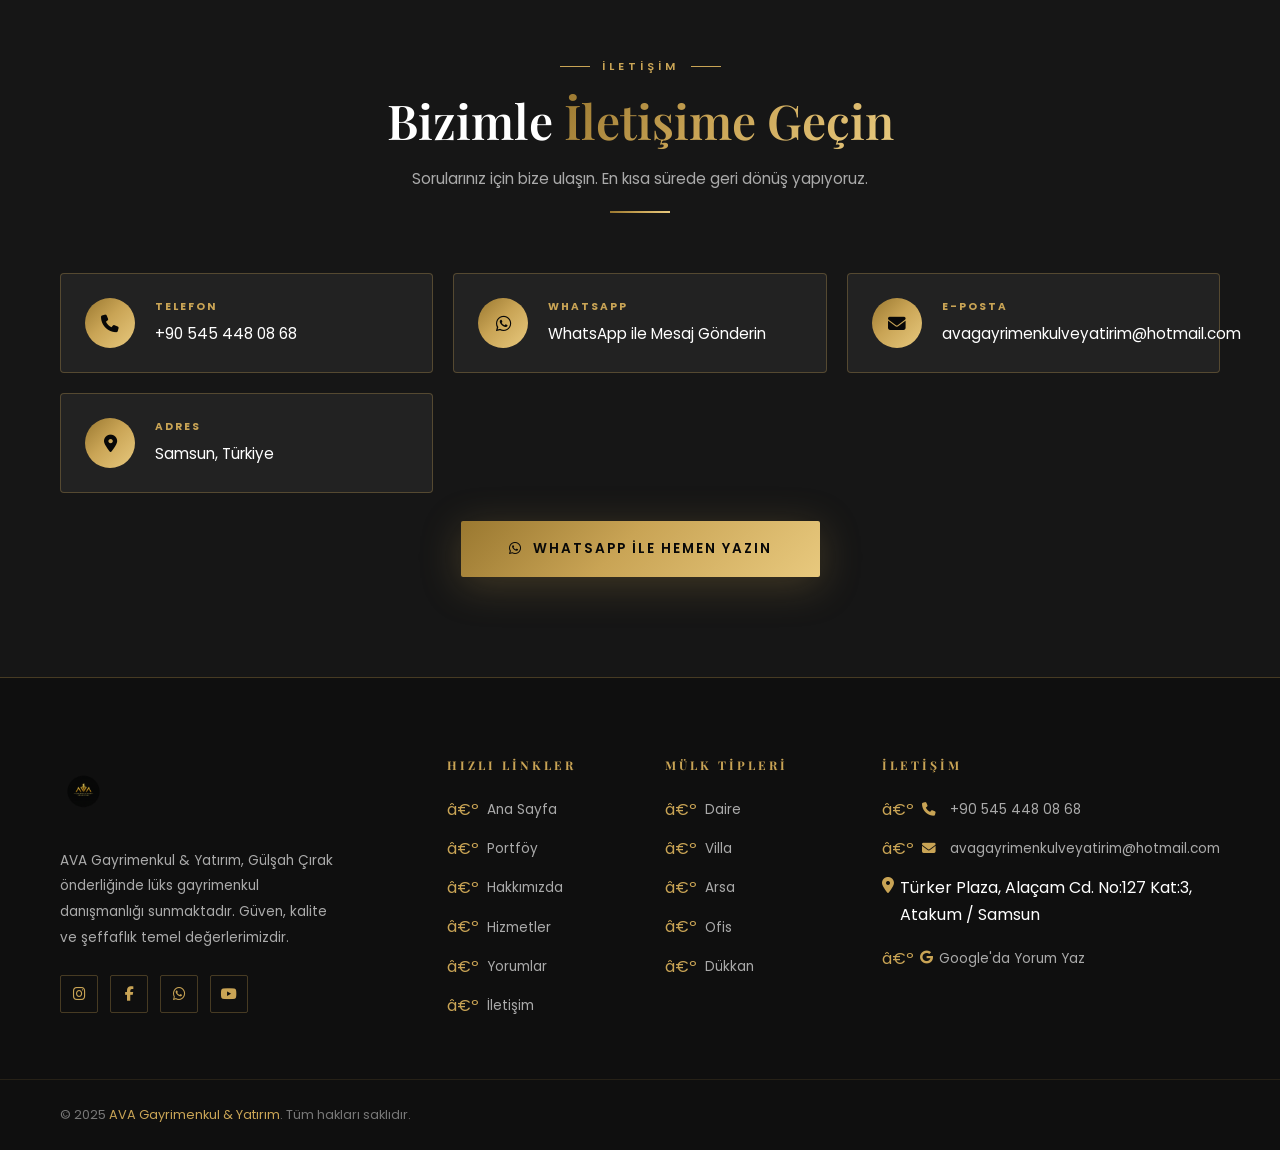
==== commit 87f1e715: "Fix mobile layout: restore overflow-x hidden, add responsive padding to all sections" ====
--- a/index.html
+++ b/index.html
@@ -910,12 +910,6 @@
 <!-- ░░ SCRIPTS ░░ -->
 <script src="js/main.js"></script>
 <script>
-  // ── Dokunma teşhis: tıklanan elementi konsola yaz ──
-  document.addEventListener('touchstart', function(e) {
-    var t = e.touches[0];
-    var el = document.elementFromPoint(t.clientX, t.clientY);
-    if (el) console.log('[AVA] touchstart →', el.tagName, el.id || '', el.className || '', '| z:', getComputedStyle(el).zIndex, '| pos:', getComputedStyle(el).position);
-  }, { passive: true });
   // ── Lüks Mobil Menü ──
   const navToggle  = document.getElementById('navToggle');
   const mobileMenu = document.getElementById('mobileMenu');
--- a/css/style.css
+++ b/css/style.css
@@ -1416,8 +1416,10 @@
 .toast-container {
   position: fixed; top: 24px; right: 24px; z-index: 9999;
   display: flex; flex-direction: column; gap: 10px;
+  pointer-events: none; /* boşken dokunuşları engellemesin */
 }
 .toast {
+  pointer-events: auto;
   background: var(--dark-2);
   border: var(--border-gold);
   border-radius: 4px;
@@ -3993,8 +3995,7 @@
 }
 
 /* ── 13. Genel: taşma önleme ───────────────────────────────────── */
-/* Sadece body'de overflow-x hidden (html'de olması iOS touch'u etkileyebilir) */
-body { overflow-x: hidden; }
+html, body { overflow-x: hidden; }
 .container { max-width: 100%; }
 
 /* Minimum dokunma hedefi: tüm butonlar için */
@@ -4018,7 +4019,7 @@
   }
 
   /* Toast: tam genişlik küçük ekranda */
-  .toast-container { left: 12px; right: 12px; bottom: 12px; }
+  .toast-container { top: auto; left: 12px; right: 12px; bottom: 12px; }
   .toast { min-width: 0; width: 100%; }
 }
 
@@ -4059,3 +4060,83 @@
   .hero-actions .btn { font-size: 0.72rem; letter-spacing: 1px; }
 }
 
+/* ╔══════════════════════════════════════════════════════════
+   ║  MOBİL DÜZEN — Kapsamlı Responsive Düzeltmeler
+   ╚══════════════════════════════════════════════════════════ */
+
+/* ── Genel: tüm elementler viewport içinde kalsın ── */
+@media (max-width: 768px) {
+  *, *::before, *::after { box-sizing: border-box; }
+
+  /* Container: her durumda yatay padding */
+  .container { padding-left: 16px; padding-right: 16px; }
+
+  /* Sıfır yatay padding olan sectionlar için yatay alan ekle */
+  .talep-section        { padding-left: 0; padding-right: 0; }
+  .kredi-hero-section   { padding-left: 0; padding-right: 0; }
+  .yorumlar-section     { padding-left: 0; padding-right: 0; }
+
+  /* Hero: içerik tam sığsın */
+  .hero-content { padding-left: 16px; padding-right: 16px; }
+  .hero-actions { width: 100%; padding: 0 4px; }
+  .hero-actions .btn { width: 100%; box-sizing: border-box; }
+
+  /* About badge: ekrandan taşmasın */
+  .about-badge { right: 0; bottom: -12px; padding: 18px 20px; }
+  .about-badge-num { font-size: 1.8rem; }
+  .about-image-wrap { overflow: visible; }
+
+  /* Sahibinden card buton */
+  .sahibinden-link-group { flex-direction: column; gap: 10px; }
+  .sahibinden-link-group .btn { width: 100%; text-align: center; justify-content: center; }
+  .sahibinden-url { width: 100%; overflow: hidden; text-overflow: ellipsis; white-space: nowrap; }
+
+  /* Contact items */
+  .contact-item-text a,
+  .contact-item-text span { font-size: 0.85rem; word-break: break-word; }
+
+  /* VIP section */
+  .vip-section { padding-left: 16px; padding-right: 16px; }
+
+  /* Section header */
+  .section-title { word-break: break-word; }
+
+  /* Footer */
+  .footer-link { word-break: break-word; }
+
+  /* Luxury ribbon: taşmasın */
+  .luxury-ribbon { overflow: hidden; }
+
+  /* Buton metni taşmasın */
+  .btn { word-break: break-word; max-width: 100%; }
+
+  /* Kredi card */
+  .kredi-card { margin-left: 0; margin-right: 0; border-radius: 0; }
+
+  /* Talep card */
+  .talep-card { border-radius: 4px; }
+}
+
+@media (max-width: 480px) {
+  /* Hero stats 2x2 düzeni */
+  .hero-stat { flex: 1 1 calc(50% - 1px); }
+
+  /* Sahibinden card padding */
+  .sahibinden-card { padding: 24px 16px; }
+
+  /* About badge daha küçük */
+  .about-badge { padding: 14px 16px; }
+  .about-badge-num { font-size: 1.6rem; }
+  .about-badge-text { font-size: 0.7rem; }
+
+  /* Talep banner */
+  .talep-banner-inner { flex-direction: column; gap: 4px; text-align: center; }
+}
+
+@media (max-width: 360px) {
+  .container { padding-left: 12px; padding-right: 12px; }
+  section { padding: 50px 12px; }
+  .hero-content { padding: 90px 12px 32px; }
+  .hero-title { font-size: 1.8rem; }
+}
+
